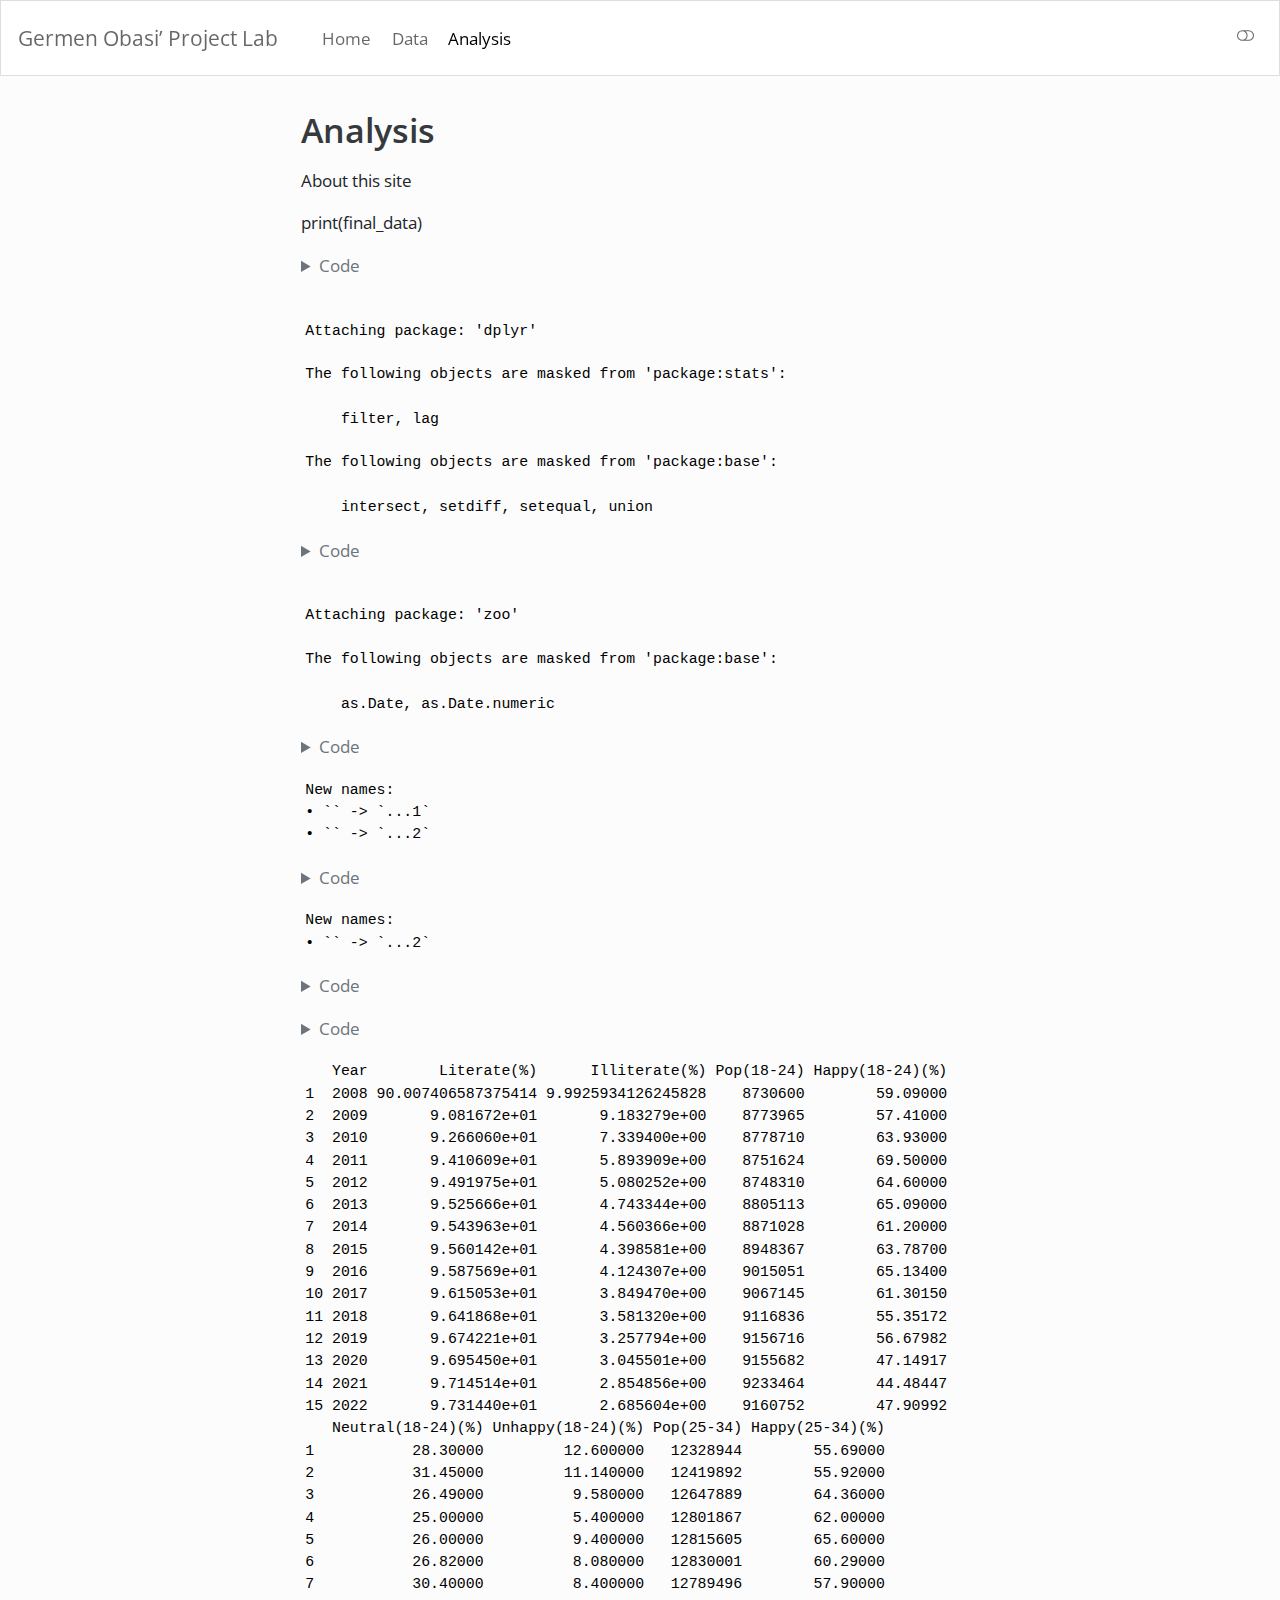
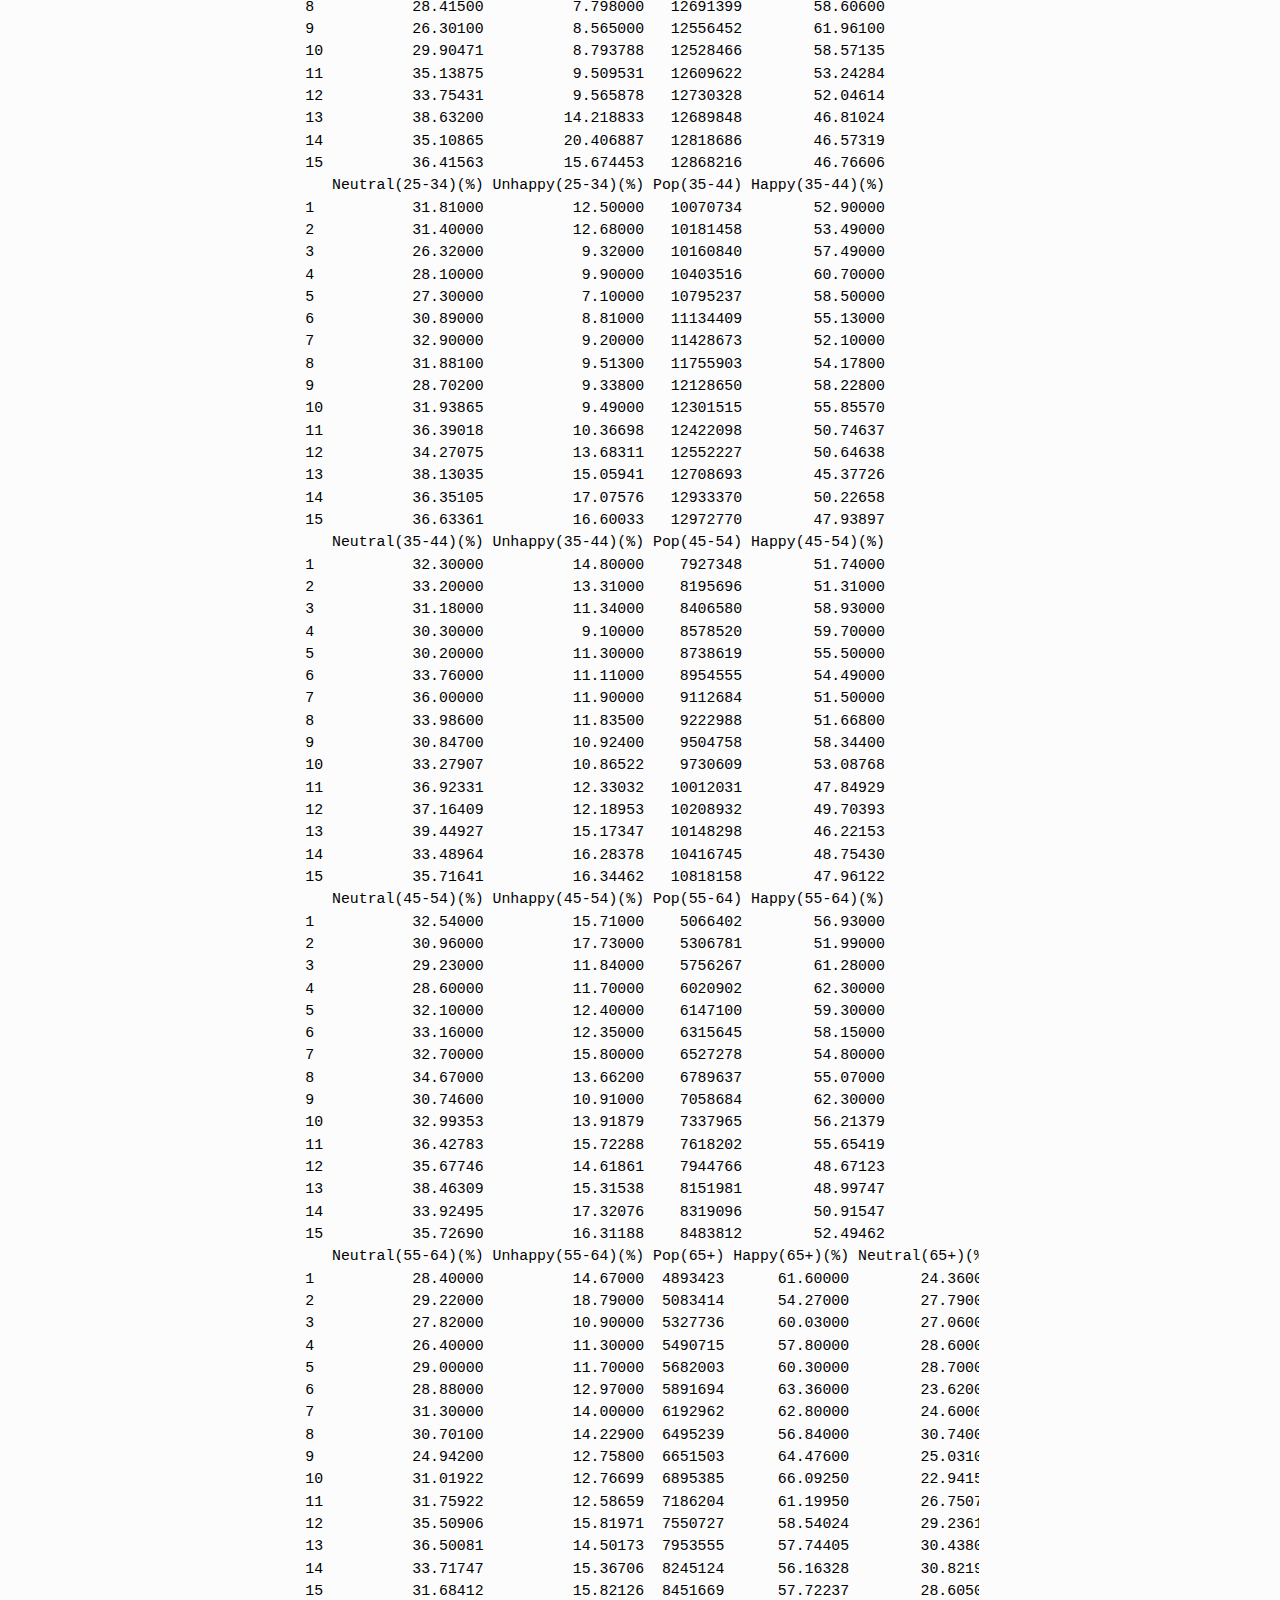
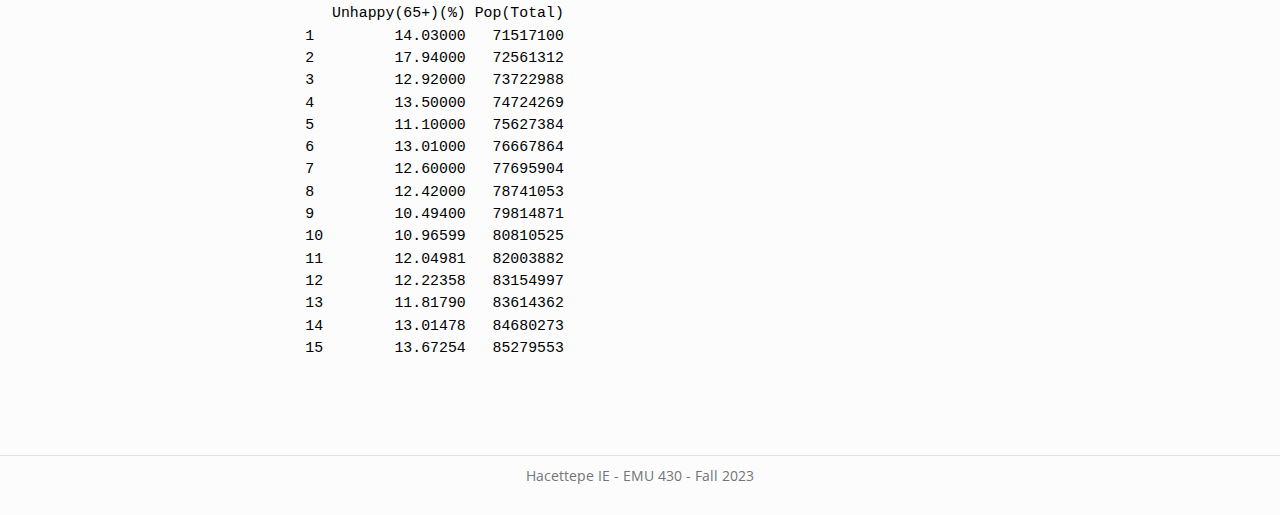
==== docs/analysis.html @ 5f7757fa "data" ====
<!DOCTYPE html>
<html xmlns="http://www.w3.org/1999/xhtml" lang="en" xml:lang="en"><head>

<meta charset="utf-8">
<meta name="generator" content="quarto-1.3.433">

<meta name="viewport" content="width=device-width, initial-scale=1.0, user-scalable=yes">


<title>Germen Obasi’ Project Lab - Analysis</title>
<style>
code{white-space: pre-wrap;}
span.smallcaps{font-variant: small-caps;}
div.columns{display: flex; gap: min(4vw, 1.5em);}
div.column{flex: auto; overflow-x: auto;}
div.hanging-indent{margin-left: 1.5em; text-indent: -1.5em;}
ul.task-list{list-style: none;}
ul.task-list li input[type="checkbox"] {
  width: 0.8em;
  margin: 0 0.8em 0.2em -1em; /* quarto-specific, see https://github.com/quarto-dev/quarto-cli/issues/4556 */ 
  vertical-align: middle;
}
/* CSS for syntax highlighting */
pre > code.sourceCode { white-space: pre; position: relative; }
pre > code.sourceCode > span { display: inline-block; line-height: 1.25; }
pre > code.sourceCode > span:empty { height: 1.2em; }
.sourceCode { overflow: visible; }
code.sourceCode > span { color: inherit; text-decoration: inherit; }
div.sourceCode { margin: 1em 0; }
pre.sourceCode { margin: 0; }
@media screen {
div.sourceCode { overflow: auto; }
}
@media print {
pre > code.sourceCode { white-space: pre-wrap; }
pre > code.sourceCode > span { text-indent: -5em; padding-left: 5em; }
}
pre.numberSource code
  { counter-reset: source-line 0; }
pre.numberSource code > span
  { position: relative; left: -4em; counter-increment: source-line; }
pre.numberSource code > span > a:first-child::before
  { content: counter(source-line);
    position: relative; left: -1em; text-align: right; vertical-align: baseline;
    border: none; display: inline-block;
    -webkit-touch-callout: none; -webkit-user-select: none;
    -khtml-user-select: none; -moz-user-select: none;
    -ms-user-select: none; user-select: none;
    padding: 0 4px; width: 4em;
  }
pre.numberSource { margin-left: 3em;  padding-left: 4px; }
div.sourceCode
  {   }
@media screen {
pre > code.sourceCode > span > a:first-child::before { text-decoration: underline; }
}
</style>


<script src="site_libs/quarto-nav/quarto-nav.js"></script>
<script src="site_libs/quarto-nav/headroom.min.js"></script>
<script src="site_libs/clipboard/clipboard.min.js"></script>
<script src="site_libs/quarto-search/autocomplete.umd.js"></script>
<script src="site_libs/quarto-search/fuse.min.js"></script>
<script src="site_libs/quarto-search/quarto-search.js"></script>
<meta name="quarto:offset" content="./">
<script src="site_libs/quarto-html/quarto.js"></script>
<script src="site_libs/quarto-html/popper.min.js"></script>
<script src="site_libs/quarto-html/tippy.umd.min.js"></script>
<script src="site_libs/quarto-html/anchor.min.js"></script>
<link href="site_libs/quarto-html/tippy.css" rel="stylesheet">
<link href="site_libs/quarto-html/quarto-syntax-highlighting.css" rel="stylesheet" class="quarto-color-scheme" id="quarto-text-highlighting-styles">
<link href="site_libs/quarto-html/quarto-syntax-highlighting-dark.css" rel="prefetch" class="quarto-color-scheme quarto-color-alternate" id="quarto-text-highlighting-styles">
<script src="site_libs/bootstrap/bootstrap.min.js"></script>
<link href="site_libs/bootstrap/bootstrap-icons.css" rel="stylesheet">
<link href="site_libs/bootstrap/bootstrap.min.css" rel="stylesheet" class="quarto-color-scheme" id="quarto-bootstrap" data-mode="light">
<link href="site_libs/bootstrap/bootstrap-dark.min.css" rel="prefetch" class="quarto-color-scheme quarto-color-alternate" id="quarto-bootstrap" data-mode="dark">
<script id="quarto-search-options" type="application/json">{
  "location": "navbar",
  "copy-button": false,
  "collapse-after": 3,
  "panel-placement": "end",
  "type": "overlay",
  "limit": 20,
  "language": {
    "search-no-results-text": "No results",
    "search-matching-documents-text": "matching documents",
    "search-copy-link-title": "Copy link to search",
    "search-hide-matches-text": "Hide additional matches",
    "search-more-match-text": "more match in this document",
    "search-more-matches-text": "more matches in this document",
    "search-clear-button-title": "Clear",
    "search-detached-cancel-button-title": "Cancel",
    "search-submit-button-title": "Submit",
    "search-label": "Search"
  }
}</script>


<link rel="stylesheet" href="styles.css">
</head>

<body class="floating nav-fixed">

<div id="quarto-search-results"></div>
  <header id="quarto-header" class="headroom fixed-top">
    <nav class="navbar navbar-expand-lg navbar-dark ">
      <div class="navbar-container container-fluid">
      <div class="navbar-brand-container">
    <a class="navbar-brand" href="./index.html">
    <span class="navbar-title">Germen Obasi’ Project Lab</span>
    </a>
  </div>
            <div id="quarto-search" class="" title="Search"></div>
          <button class="navbar-toggler" type="button" data-bs-toggle="collapse" data-bs-target="#navbarCollapse" aria-controls="navbarCollapse" aria-expanded="false" aria-label="Toggle navigation" onclick="if (window.quartoToggleHeadroom) { window.quartoToggleHeadroom(); }">
  <span class="navbar-toggler-icon"></span>
</button>
          <div class="collapse navbar-collapse" id="navbarCollapse">
            <ul class="navbar-nav navbar-nav-scroll me-auto">
  <li class="nav-item">
    <a class="nav-link" href="./index.html" rel="" target="">
 <span class="menu-text">Home</span></a>
  </li>  
  <li class="nav-item">
    <a class="nav-link" href="./data.html" rel="" target="">
 <span class="menu-text">Data</span></a>
  </li>  
  <li class="nav-item">
    <a class="nav-link active" href="./analysis.html" rel="" target="" aria-current="page">
 <span class="menu-text">Analysis</span></a>
  </li>  
</ul>
            <div class="quarto-navbar-tools ms-auto">
    <a href="https://twitter.com" rel="" title="" class="quarto-navigation-tool px-1" aria-label=""><i class="bi bi-github"></i></a>
  <a href="" class="quarto-color-scheme-toggle quarto-navigation-tool  px-1" onclick="window.quartoToggleColorScheme(); return false;" title="Toggle dark mode"><i class="bi"></i></a>
</div>
          </div> <!-- /navcollapse -->
      </div> <!-- /container-fluid -->
    </nav>
</header>
<!-- content -->
<div id="quarto-content" class="quarto-container page-columns page-rows-contents page-layout-article page-navbar">
<!-- sidebar -->
  <nav id="quarto-sidebar" class="sidebar collapse collapse-horizontal sidebar-navigation floating overflow-auto">
    
</nav>
<div id="quarto-sidebar-glass" data-bs-toggle="collapse" data-bs-target="#quarto-sidebar,#quarto-sidebar-glass"></div>
<!-- margin-sidebar -->
    <div id="quarto-margin-sidebar" class="sidebar margin-sidebar">
    </div>
<!-- main -->
<main class="content" id="quarto-document-content">

<header id="title-block-header" class="quarto-title-block default">
<div class="quarto-title">
<h1 class="title">Analysis</h1>
</div>



<div class="quarto-title-meta">

    
  
    
  </div>
  

</header>

<p>About this site</p>
<p>print(final_data)</p>
<div class="cell">
<details>
<summary>Code</summary>
<div class="sourceCode cell-code" id="cb1"><pre class="sourceCode r code-with-copy"><code class="sourceCode r"><span id="cb1-1"><a href="#cb1-1" aria-hidden="true" tabindex="-1"></a><span class="fu">library</span>(readxl)</span>
<span id="cb1-2"><a href="#cb1-2" aria-hidden="true" tabindex="-1"></a><span class="fu">library</span>(dplyr)</span></code><button title="Copy to Clipboard" class="code-copy-button"><i class="bi"></i></button></pre></div>
</details>
<div class="cell-output cell-output-stderr">
<pre><code>
Attaching package: 'dplyr'</code></pre>
</div>
<div class="cell-output cell-output-stderr">
<pre><code>The following objects are masked from 'package:stats':

    filter, lag</code></pre>
</div>
<div class="cell-output cell-output-stderr">
<pre><code>The following objects are masked from 'package:base':

    intersect, setdiff, setequal, union</code></pre>
</div>
<details>
<summary>Code</summary>
<div class="sourceCode cell-code" id="cb5"><pre class="sourceCode r code-with-copy"><code class="sourceCode r"><span id="cb5-1"><a href="#cb5-1" aria-hidden="true" tabindex="-1"></a><span class="fu">library</span>(tidyr)</span>
<span id="cb5-2"><a href="#cb5-2" aria-hidden="true" tabindex="-1"></a><span class="fu">library</span>(zoo)</span></code><button title="Copy to Clipboard" class="code-copy-button"><i class="bi"></i></button></pre></div>
</details>
<div class="cell-output cell-output-stderr">
<pre><code>
Attaching package: 'zoo'</code></pre>
</div>
<div class="cell-output cell-output-stderr">
<pre><code>The following objects are masked from 'package:base':

    as.Date, as.Date.numeric</code></pre>
</div>
<details>
<summary>Code</summary>
<div class="sourceCode cell-code" id="cb8"><pre class="sourceCode r code-with-copy"><code class="sourceCode r"><span id="cb8-1"><a href="#cb8-1" aria-hidden="true" tabindex="-1"></a><span class="co">#1st DATASET</span></span>
<span id="cb8-2"><a href="#cb8-2" aria-hidden="true" tabindex="-1"></a>data_literate <span class="ot">&lt;-</span> <span class="fu">read_xls</span>(<span class="st">"Population_by_literacy_and_gender.xls"</span>, <span class="at">col_names =</span> <span class="cn">TRUE</span>, <span class="at">range =</span> <span class="st">"A4:Q27"</span>)</span></code><button title="Copy to Clipboard" class="code-copy-button"><i class="bi"></i></button></pre></div>
</details>
<div class="cell-output cell-output-stderr">
<pre><code>New names:
• `` -&gt; `...1`
• `` -&gt; `...2`</code></pre>
</div>
<details>
<summary>Code</summary>
<div class="sourceCode cell-code" id="cb10"><pre class="sourceCode r code-with-copy"><code class="sourceCode r"><span id="cb10-1"><a href="#cb10-1" aria-hidden="true" tabindex="-1"></a>data_literate_t <span class="ot">&lt;-</span> <span class="fu">t</span>(data_literate)</span>
<span id="cb10-2"><a href="#cb10-2" aria-hidden="true" tabindex="-1"></a>data_literate_percentage <span class="ot">&lt;-</span> <span class="fu">data.frame</span>(data_literate_t[<span class="sc">-</span><span class="fu">c</span>(<span class="dv">1</span>,<span class="dv">2</span>), <span class="fu">c</span>(<span class="dv">16</span>,<span class="dv">17</span>)])</span>
<span id="cb10-3"><a href="#cb10-3" aria-hidden="true" tabindex="-1"></a>data_literate_end <span class="ot">&lt;-</span> tibble<span class="sc">::</span><span class="fu">rownames_to_column</span>(data_literate_percentage, <span class="st">"Year"</span>)</span>
<span id="cb10-4"><a href="#cb10-4" aria-hidden="true" tabindex="-1"></a><span class="fu">colnames</span>(data_literate_end)[<span class="dv">2</span><span class="sc">:</span><span class="dv">3</span>] <span class="ot">&lt;-</span> <span class="fu">c</span>(<span class="st">"Literate(%)"</span>, <span class="st">"Illiterate(%)"</span>)</span>
<span id="cb10-5"><a href="#cb10-5" aria-hidden="true" tabindex="-1"></a></span>
<span id="cb10-6"><a href="#cb10-6" aria-hidden="true" tabindex="-1"></a><span class="co">#2nd DATASET</span></span>
<span id="cb10-7"><a href="#cb10-7" aria-hidden="true" tabindex="-1"></a>data_population <span class="ot">&lt;-</span> <span class="fu">read_xls</span>(<span class="st">"Population.xls"</span>, <span class="at">col_names =</span> <span class="cn">TRUE</span>, <span class="at">range =</span> <span class="st">"A4:AA45"</span>)</span>
<span id="cb10-8"><a href="#cb10-8" aria-hidden="true" tabindex="-1"></a>data_population_clean <span class="ot">&lt;-</span> data_population[<span class="sc">-</span><span class="fu">c</span>(<span class="dv">1</span>,<span class="dv">3</span>,<span class="dv">4</span>,<span class="dv">5</span>,<span class="dv">21</span>,<span class="dv">22</span>,<span class="dv">24</span>,<span class="dv">25</span>,<span class="dv">26</span>), <span class="sc">-</span><span class="fu">c</span>(<span class="dv">2</span><span class="sc">:</span><span class="dv">12</span>)]</span>
<span id="cb10-9"><a href="#cb10-9" aria-hidden="true" tabindex="-1"></a>data_population_clean_t <span class="ot">&lt;-</span> <span class="fu">t</span>(data_population_clean)</span>
<span id="cb10-10"><a href="#cb10-10" aria-hidden="true" tabindex="-1"></a><span class="fu">colnames</span>(data_population_clean_t) <span class="ot">&lt;-</span> data_population_clean_t[<span class="dv">1</span>,<span class="dv">1</span><span class="sc">:</span><span class="dv">32</span>]</span>
<span id="cb10-11"><a href="#cb10-11" aria-hidden="true" tabindex="-1"></a>data_population_clean_t <span class="ot">&lt;-</span> data_population_clean_t[<span class="sc">-</span><span class="dv">1</span>,]</span>
<span id="cb10-12"><a href="#cb10-12" aria-hidden="true" tabindex="-1"></a>data_population_clean_t_sum <span class="ot">&lt;-</span> data_population_clean_t</span>
<span id="cb10-13"><a href="#cb10-13" aria-hidden="true" tabindex="-1"></a></span>
<span id="cb10-14"><a href="#cb10-14" aria-hidden="true" tabindex="-1"></a><span class="cf">for</span> (i <span class="cf">in</span> <span class="dv">1</span><span class="sc">:</span><span class="dv">16</span>){</span>
<span id="cb10-15"><a href="#cb10-15" aria-hidden="true" tabindex="-1"></a>  data_population_clean_t_sum[,i] <span class="ot">&lt;-</span> <span class="fu">as.numeric</span>(data_population_clean_t[,i]) <span class="sc">+</span> <span class="fu">as.numeric</span>(data_population_clean_t[,(i<span class="sc">+</span><span class="dv">16</span>)])</span>
<span id="cb10-16"><a href="#cb10-16" aria-hidden="true" tabindex="-1"></a>}</span>
<span id="cb10-17"><a href="#cb10-17" aria-hidden="true" tabindex="-1"></a></span>
<span id="cb10-18"><a href="#cb10-18" aria-hidden="true" tabindex="-1"></a>data_population_clean_t_sum <span class="ot">&lt;-</span> data_population_clean_t_sum[,<span class="sc">-</span><span class="fu">c</span>(<span class="dv">17</span><span class="sc">:</span><span class="dv">32</span>)]</span>
<span id="cb10-19"><a href="#cb10-19" aria-hidden="true" tabindex="-1"></a>data_population_clean_t_sum[,<span class="st">"15-19"</span>] <span class="ot">&lt;-</span> <span class="fu">round</span>(<span class="fu">as.numeric</span>(data_population_clean_t_sum[,<span class="st">"15-19"</span>]) <span class="sc">*</span> <span class="dv">2</span> <span class="sc">/</span> <span class="dv">5</span>)</span>
<span id="cb10-20"><a href="#cb10-20" aria-hidden="true" tabindex="-1"></a><span class="fu">colnames</span>(data_population_clean_t_sum)[<span class="fu">colnames</span>(data_population_clean_t_sum) <span class="sc">==</span> <span class="st">"15-19"</span>] <span class="ot">&lt;-</span> <span class="st">"18-19"</span></span>
<span id="cb10-21"><a href="#cb10-21" aria-hidden="true" tabindex="-1"></a></span>
<span id="cb10-22"><a href="#cb10-22" aria-hidden="true" tabindex="-1"></a>data_population_by_age <span class="ot">&lt;-</span> <span class="fu">data.frame</span>(data_population_clean_t_sum)</span>
<span id="cb10-23"><a href="#cb10-23" aria-hidden="true" tabindex="-1"></a>data_population_by_age <span class="ot">&lt;-</span> data_population_by_age <span class="sc">|&gt;</span> <span class="fu">mutate</span>(<span class="st">"18-24"</span> <span class="ot">=</span> <span class="fu">as.numeric</span>(data_population_by_age[,<span class="dv">2</span>]) <span class="sc">+</span> <span class="fu">as.numeric</span>(data_population_by_age[,<span class="dv">3</span>])) <span class="sc">|&gt;</span> </span>
<span id="cb10-24"><a href="#cb10-24" aria-hidden="true" tabindex="-1"></a>  <span class="fu">mutate</span>(<span class="st">"25-34"</span> <span class="ot">=</span> <span class="fu">as.numeric</span>(data_population_by_age[,<span class="dv">4</span>]) <span class="sc">+</span> <span class="fu">as.numeric</span>(data_population_by_age[,<span class="dv">5</span>])) <span class="sc">|&gt;</span></span>
<span id="cb10-25"><a href="#cb10-25" aria-hidden="true" tabindex="-1"></a>  <span class="fu">mutate</span>(<span class="st">"35-44"</span> <span class="ot">=</span> <span class="fu">as.numeric</span>(data_population_by_age[,<span class="dv">6</span>]) <span class="sc">+</span> <span class="fu">as.numeric</span>(data_population_by_age[,<span class="dv">7</span>])) <span class="sc">|&gt;</span></span>
<span id="cb10-26"><a href="#cb10-26" aria-hidden="true" tabindex="-1"></a>  <span class="fu">mutate</span>(<span class="st">"45-54"</span> <span class="ot">=</span> <span class="fu">as.numeric</span>(data_population_by_age[,<span class="dv">8</span>]) <span class="sc">+</span> <span class="fu">as.numeric</span>(data_population_by_age[,<span class="dv">9</span>])) <span class="sc">|&gt;</span></span>
<span id="cb10-27"><a href="#cb10-27" aria-hidden="true" tabindex="-1"></a>  <span class="fu">mutate</span>(<span class="st">"55-64"</span> <span class="ot">=</span> <span class="fu">as.numeric</span>(data_population_by_age[,<span class="dv">10</span>]) <span class="sc">+</span> <span class="fu">as.numeric</span>(data_population_by_age[,<span class="dv">11</span>])) <span class="sc">|&gt;</span></span>
<span id="cb10-28"><a href="#cb10-28" aria-hidden="true" tabindex="-1"></a>  <span class="fu">mutate</span>(<span class="st">"65+"</span> <span class="ot">=</span> <span class="fu">as.numeric</span>(data_population_by_age[,<span class="dv">12</span>]) <span class="sc">+</span> <span class="fu">as.numeric</span>(data_population_by_age[,<span class="dv">13</span>]) <span class="sc">+</span> <span class="fu">as.numeric</span>(data_population_by_age[,<span class="dv">14</span>]) <span class="sc">+</span> <span class="fu">as.numeric</span>(data_population_by_age[,<span class="dv">15</span>]) <span class="sc">+</span> <span class="fu">as.numeric</span>(data_population_by_age[,<span class="dv">16</span>]))</span>
<span id="cb10-29"><a href="#cb10-29" aria-hidden="true" tabindex="-1"></a></span>
<span id="cb10-30"><a href="#cb10-30" aria-hidden="true" tabindex="-1"></a>data_population_by_age <span class="ot">&lt;-</span> data_population_by_age[,<span class="sc">-</span><span class="fu">c</span>(<span class="dv">2</span><span class="sc">:</span><span class="dv">16</span>)]</span>
<span id="cb10-31"><a href="#cb10-31" aria-hidden="true" tabindex="-1"></a>column_names <span class="ot">&lt;-</span> <span class="fu">c</span>(<span class="st">"Pop(Total)"</span>, <span class="st">"Pop(18-24)"</span>, <span class="st">"Pop(25-34)"</span>, <span class="st">"Pop(35-44)"</span>, <span class="st">"Pop(45-54)"</span>, <span class="st">"Pop(55-64)"</span>, <span class="st">"Pop(65+)"</span>)</span>
<span id="cb10-32"><a href="#cb10-32" aria-hidden="true" tabindex="-1"></a><span class="fu">colnames</span>(data_population_by_age) <span class="ot">&lt;-</span> column_names</span>
<span id="cb10-33"><a href="#cb10-33" aria-hidden="true" tabindex="-1"></a>data_population_end <span class="ot">&lt;-</span> tibble<span class="sc">::</span><span class="fu">rownames_to_column</span>(data_population_by_age, <span class="st">"Year"</span>)</span>
<span id="cb10-34"><a href="#cb10-34" aria-hidden="true" tabindex="-1"></a></span>
<span id="cb10-35"><a href="#cb10-35" aria-hidden="true" tabindex="-1"></a><span class="co">#3rd DATASET</span></span>
<span id="cb10-36"><a href="#cb10-36" aria-hidden="true" tabindex="-1"></a>data_happiness <span class="ot">&lt;-</span> <span class="fu">read_xls</span>(<span class="st">"Happiness-Age.xls"</span>, <span class="at">col_names =</span> <span class="cn">TRUE</span>, <span class="at">range =</span> <span class="st">"A5:H85"</span>)</span></code><button title="Copy to Clipboard" class="code-copy-button"><i class="bi"></i></button></pre></div>
</details>
<div class="cell-output cell-output-stderr">
<pre><code>New names:
• `` -&gt; `...2`</code></pre>
</div>
<details>
<summary>Code</summary>
<div class="sourceCode cell-code" id="cb12"><pre class="sourceCode r code-with-copy"><code class="sourceCode r"><span id="cb12-1"><a href="#cb12-1" aria-hidden="true" tabindex="-1"></a>data_happiness_no_Na <span class="ot">&lt;-</span> data_happiness[<span class="sc">-</span><span class="fu">c</span>(<span class="dv">1</span><span class="sc">:</span><span class="dv">21</span>, <span class="dv">25</span>, <span class="dv">29</span>, <span class="dv">33</span>, <span class="dv">37</span>, <span class="dv">41</span>, <span class="dv">45</span>, <span class="dv">49</span>, <span class="dv">53</span>, <span class="dv">57</span>, <span class="dv">61</span>, <span class="dv">65</span>, <span class="dv">69</span>, <span class="dv">73</span>, <span class="dv">77</span>),]</span>
<span id="cb12-2"><a href="#cb12-2" aria-hidden="true" tabindex="-1"></a>data_happiness_no_Na <span class="ot">&lt;-</span> <span class="fu">na.locf</span>(data_happiness_no_Na, <span class="at">fromLast =</span> <span class="cn">FALSE</span>)</span>
<span id="cb12-3"><a href="#cb12-3" aria-hidden="true" tabindex="-1"></a>data_happiness_no_Na_wider <span class="ot">&lt;-</span> data_happiness_no_Na <span class="sc">|&gt;</span> <span class="fu">gather</span>(<span class="at">key =</span> <span class="st">"Age"</span>, <span class="at">value =</span> <span class="st">"Percentage"</span>, <span class="dv">3</span>,<span class="dv">4</span>,<span class="dv">5</span>,<span class="dv">6</span>,<span class="dv">7</span>,<span class="dv">8</span>) <span class="sc">|&gt;</span> <span class="fu">pivot_wider</span>(<span class="at">names_from =</span> <span class="fu">c</span>(<span class="dv">2</span>, <span class="st">"Age"</span>), <span class="at">values_from =</span> <span class="st">"Percentage"</span>)</span>
<span id="cb12-4"><a href="#cb12-4" aria-hidden="true" tabindex="-1"></a></span>
<span id="cb12-5"><a href="#cb12-5" aria-hidden="true" tabindex="-1"></a>column_names_happiness <span class="ot">&lt;-</span> <span class="fu">as.character</span>(<span class="fu">c</span>(<span class="st">"Year"</span>, <span class="st">"Happy(18-24)(%)"</span>, <span class="st">"Neutral(18-24)(%)"</span>, <span class="st">"Unhappy(18-24)(%)"</span>, <span class="st">"Happy(25-34)(%)"</span>, <span class="st">"Neutral(25-34)(%)"</span>, <span class="st">"Unhappy(25-34)(%)"</span>, <span class="st">"Happy(35-44)(%)"</span>, <span class="st">"Neutral(35-44)(%)"</span>, <span class="st">"Unhappy(35-44)(%)"</span>, <span class="st">"Happy(45-54)(%)"</span>, <span class="st">"Neutral(45-54)(%)"</span>, <span class="st">"Unhappy(45-54)(%)"</span>, <span class="st">"Happy(55-64)(%)"</span>, <span class="st">"Neutral(55-64)(%)"</span>, <span class="st">"Unhappy(55-64)(%)"</span>, <span class="st">"Happy(65+)(%)"</span>, <span class="st">"Neutral(65+)(%)"</span>, <span class="st">"Unhappy(65+)(%)"</span>))</span>
<span id="cb12-6"><a href="#cb12-6" aria-hidden="true" tabindex="-1"></a><span class="fu">colnames</span>(data_happiness_no_Na_wider) <span class="ot">&lt;-</span> column_names_happiness</span>
<span id="cb12-7"><a href="#cb12-7" aria-hidden="true" tabindex="-1"></a>data_happiness_end <span class="ot">&lt;-</span> data_happiness_no_Na_wider</span>
<span id="cb12-8"><a href="#cb12-8" aria-hidden="true" tabindex="-1"></a>data_happiness_end<span class="sc">$</span>Year <span class="ot">&lt;-</span> <span class="fu">as.character</span>(data_happiness_end<span class="sc">$</span>Year)</span>
<span id="cb12-9"><a href="#cb12-9" aria-hidden="true" tabindex="-1"></a></span>
<span id="cb12-10"><a href="#cb12-10" aria-hidden="true" tabindex="-1"></a><span class="co">#Final DATASET</span></span>
<span id="cb12-11"><a href="#cb12-11" aria-hidden="true" tabindex="-1"></a>literate_population <span class="ot">&lt;-</span> <span class="fu">left_join</span>(data_literate_end, data_population_end, <span class="at">by =</span> <span class="st">"Year"</span>)</span>
<span id="cb12-12"><a href="#cb12-12" aria-hidden="true" tabindex="-1"></a>literate_population_happiness <span class="ot">&lt;-</span> <span class="fu">left_join</span>(literate_population, data_happiness_end, <span class="at">by =</span> <span class="st">"Year"</span>)</span>
<span id="cb12-13"><a href="#cb12-13" aria-hidden="true" tabindex="-1"></a></span>
<span id="cb12-14"><a href="#cb12-14" aria-hidden="true" tabindex="-1"></a>final_data <span class="ot">&lt;-</span> literate_population_happiness <span class="sc">|&gt;</span> <span class="fu">relocate</span>(<span class="st">"Pop(Total)"</span>, <span class="at">.after =</span> <span class="dv">28</span>)<span class="sc">|&gt;</span> </span>
<span id="cb12-15"><a href="#cb12-15" aria-hidden="true" tabindex="-1"></a>  <span class="fu">relocate</span>(<span class="st">"Pop(18-24)"</span>, <span class="at">.before =</span> <span class="st">"Happy(18-24)(%)"</span>) <span class="sc">|&gt;</span> </span>
<span id="cb12-16"><a href="#cb12-16" aria-hidden="true" tabindex="-1"></a>  <span class="fu">relocate</span>(<span class="st">"Pop(25-34)"</span>, <span class="at">.before =</span> <span class="st">"Happy(25-34)(%)"</span>) <span class="sc">|&gt;</span> </span>
<span id="cb12-17"><a href="#cb12-17" aria-hidden="true" tabindex="-1"></a>  <span class="fu">relocate</span>(<span class="st">"Pop(35-44)"</span>, <span class="at">.before =</span> <span class="st">"Happy(35-44)(%)"</span>) <span class="sc">|&gt;</span> </span>
<span id="cb12-18"><a href="#cb12-18" aria-hidden="true" tabindex="-1"></a>  <span class="fu">relocate</span>(<span class="st">"Pop(45-54)"</span>, <span class="at">.before =</span> <span class="st">"Happy(45-54)(%)"</span>) <span class="sc">|&gt;</span> </span>
<span id="cb12-19"><a href="#cb12-19" aria-hidden="true" tabindex="-1"></a>  <span class="fu">relocate</span>(<span class="st">"Pop(55-64)"</span>, <span class="at">.before =</span> <span class="st">"Happy(55-64)(%)"</span>) <span class="sc">|&gt;</span> </span>
<span id="cb12-20"><a href="#cb12-20" aria-hidden="true" tabindex="-1"></a>  <span class="fu">relocate</span>(<span class="st">"Pop(65+)"</span>, <span class="at">.before =</span> <span class="st">"Happy(65+)(%)"</span>)</span>
<span id="cb12-21"><a href="#cb12-21" aria-hidden="true" tabindex="-1"></a></span>
<span id="cb12-22"><a href="#cb12-22" aria-hidden="true" tabindex="-1"></a><span class="fu">save</span>(final_data, <span class="at">file =</span> <span class="st">"final_data.RData"</span>)</span></code><button title="Copy to Clipboard" class="code-copy-button"><i class="bi"></i></button></pre></div>
</details>
</div>
<div class="cell">
<details>
<summary>Code</summary>
<div class="sourceCode cell-code" id="cb13"><pre class="sourceCode r code-with-copy"><code class="sourceCode r"><span id="cb13-1"><a href="#cb13-1" aria-hidden="true" tabindex="-1"></a><span class="fu">print</span>(final_data)</span></code><button title="Copy to Clipboard" class="code-copy-button"><i class="bi"></i></button></pre></div>
</details>
<div class="cell-output cell-output-stdout">
<pre><code>   Year        Literate(%)      Illiterate(%) Pop(18-24) Happy(18-24)(%)
1  2008 90.007406587375414 9.9925934126245828    8730600        59.09000
2  2009       9.081672e+01       9.183279e+00    8773965        57.41000
3  2010       9.266060e+01       7.339400e+00    8778710        63.93000
4  2011       9.410609e+01       5.893909e+00    8751624        69.50000
5  2012       9.491975e+01       5.080252e+00    8748310        64.60000
6  2013       9.525666e+01       4.743344e+00    8805113        65.09000
7  2014       9.543963e+01       4.560366e+00    8871028        61.20000
8  2015       9.560142e+01       4.398581e+00    8948367        63.78700
9  2016       9.587569e+01       4.124307e+00    9015051        65.13400
10 2017       9.615053e+01       3.849470e+00    9067145        61.30150
11 2018       9.641868e+01       3.581320e+00    9116836        55.35172
12 2019       9.674221e+01       3.257794e+00    9156716        56.67982
13 2020       9.695450e+01       3.045501e+00    9155682        47.14917
14 2021       9.714514e+01       2.854856e+00    9233464        44.48447
15 2022       9.731440e+01       2.685604e+00    9160752        47.90992
   Neutral(18-24)(%) Unhappy(18-24)(%) Pop(25-34) Happy(25-34)(%)
1           28.30000         12.600000   12328944        55.69000
2           31.45000         11.140000   12419892        55.92000
3           26.49000          9.580000   12647889        64.36000
4           25.00000          5.400000   12801867        62.00000
5           26.00000          9.400000   12815605        65.60000
6           26.82000          8.080000   12830001        60.29000
7           30.40000          8.400000   12789496        57.90000
8           28.41500          7.798000   12691399        58.60600
9           26.30100          8.565000   12556452        61.96100
10          29.90471          8.793788   12528466        58.57135
11          35.13875          9.509531   12609622        53.24284
12          33.75431          9.565878   12730328        52.04614
13          38.63200         14.218833   12689848        46.81024
14          35.10865         20.406887   12818686        46.57319
15          36.41563         15.674453   12868216        46.76606
   Neutral(25-34)(%) Unhappy(25-34)(%) Pop(35-44) Happy(35-44)(%)
1           31.81000          12.50000   10070734        52.90000
2           31.40000          12.68000   10181458        53.49000
3           26.32000           9.32000   10160840        57.49000
4           28.10000           9.90000   10403516        60.70000
5           27.30000           7.10000   10795237        58.50000
6           30.89000           8.81000   11134409        55.13000
7           32.90000           9.20000   11428673        52.10000
8           31.88100           9.51300   11755903        54.17800
9           28.70200           9.33800   12128650        58.22800
10          31.93865           9.49000   12301515        55.85570
11          36.39018          10.36698   12422098        50.74637
12          34.27075          13.68311   12552227        50.64638
13          38.13035          15.05941   12708693        45.37726
14          36.35105          17.07576   12933370        50.22658
15          36.63361          16.60033   12972770        47.93897
   Neutral(35-44)(%) Unhappy(35-44)(%) Pop(45-54) Happy(45-54)(%)
1           32.30000          14.80000    7927348        51.74000
2           33.20000          13.31000    8195696        51.31000
3           31.18000          11.34000    8406580        58.93000
4           30.30000           9.10000    8578520        59.70000
5           30.20000          11.30000    8738619        55.50000
6           33.76000          11.11000    8954555        54.49000
7           36.00000          11.90000    9112684        51.50000
8           33.98600          11.83500    9222988        51.66800
9           30.84700          10.92400    9504758        58.34400
10          33.27907          10.86522    9730609        53.08768
11          36.92331          12.33032   10012031        47.84929
12          37.16409          12.18953   10208932        49.70393
13          39.44927          15.17347   10148298        46.22153
14          33.48964          16.28378   10416745        48.75430
15          35.71641          16.34462   10818158        47.96122
   Neutral(45-54)(%) Unhappy(45-54)(%) Pop(55-64) Happy(55-64)(%)
1           32.54000          15.71000    5066402        56.93000
2           30.96000          17.73000    5306781        51.99000
3           29.23000          11.84000    5756267        61.28000
4           28.60000          11.70000    6020902        62.30000
5           32.10000          12.40000    6147100        59.30000
6           33.16000          12.35000    6315645        58.15000
7           32.70000          15.80000    6527278        54.80000
8           34.67000          13.66200    6789637        55.07000
9           30.74600          10.91000    7058684        62.30000
10          32.99353          13.91879    7337965        56.21379
11          36.42783          15.72288    7618202        55.65419
12          35.67746          14.61861    7944766        48.67123
13          38.46309          15.31538    8151981        48.99747
14          33.92495          17.32076    8319096        50.91547
15          35.72690          16.31188    8483812        52.49462
   Neutral(55-64)(%) Unhappy(55-64)(%) Pop(65+) Happy(65+)(%) Neutral(65+)(%)
1           28.40000          14.67000  4893423      61.60000        24.36000
2           29.22000          18.79000  5083414      54.27000        27.79000
3           27.82000          10.90000  5327736      60.03000        27.06000
4           26.40000          11.30000  5490715      57.80000        28.60000
5           29.00000          11.70000  5682003      60.30000        28.70000
6           28.88000          12.97000  5891694      63.36000        23.62000
7           31.30000          14.00000  6192962      62.80000        24.60000
8           30.70100          14.22900  6495239      56.84000        30.74000
9           24.94200          12.75800  6651503      64.47600        25.03100
10          31.01922          12.76699  6895385      66.09250        22.94151
11          31.75922          12.58659  7186204      61.19950        26.75070
12          35.50906          15.81971  7550727      58.54024        29.23618
13          36.50081          14.50173  7953555      57.74405        30.43805
14          33.71747          15.36706  8245124      56.16328        30.82194
15          31.68412          15.82126  8451669      57.72237        28.60509
   Unhappy(65+)(%) Pop(Total)
1         14.03000   71517100
2         17.94000   72561312
3         12.92000   73722988
4         13.50000   74724269
5         11.10000   75627384
6         13.01000   76667864
7         12.60000   77695904
8         12.42000   78741053
9         10.49400   79814871
10        10.96599   80810525
11        12.04981   82003882
12        12.22358   83154997
13        11.81790   83614362
14        13.01478   84680273
15        13.67254   85279553</code></pre>
</div>
</div>



<a onclick="window.scrollTo(0, 0); return false;" role="button" id="quarto-back-to-top"><i class="bi bi-arrow-up"></i> Back to top</a></main> <!-- /main -->
<script id="quarto-html-after-body" type="application/javascript">
window.document.addEventListener("DOMContentLoaded", function (event) {
  const toggleBodyColorMode = (bsSheetEl) => {
    const mode = bsSheetEl.getAttribute("data-mode");
    const bodyEl = window.document.querySelector("body");
    if (mode === "dark") {
      bodyEl.classList.add("quarto-dark");
      bodyEl.classList.remove("quarto-light");
    } else {
      bodyEl.classList.add("quarto-light");
      bodyEl.classList.remove("quarto-dark");
    }
  }
  const toggleBodyColorPrimary = () => {
    const bsSheetEl = window.document.querySelector("link#quarto-bootstrap");
    if (bsSheetEl) {
      toggleBodyColorMode(bsSheetEl);
    }
  }
  toggleBodyColorPrimary();  
  const disableStylesheet = (stylesheets) => {
    for (let i=0; i < stylesheets.length; i++) {
      const stylesheet = stylesheets[i];
      stylesheet.rel = 'prefetch';
    }
  }
  const enableStylesheet = (stylesheets) => {
    for (let i=0; i < stylesheets.length; i++) {
      const stylesheet = stylesheets[i];
      stylesheet.rel = 'stylesheet';
    }
  }
  const manageTransitions = (selector, allowTransitions) => {
    const els = window.document.querySelectorAll(selector);
    for (let i=0; i < els.length; i++) {
      const el = els[i];
      if (allowTransitions) {
        el.classList.remove('notransition');
      } else {
        el.classList.add('notransition');
      }
    }
  }
  const toggleColorMode = (alternate) => {
    // Switch the stylesheets
    const alternateStylesheets = window.document.querySelectorAll('link.quarto-color-scheme.quarto-color-alternate');
    manageTransitions('#quarto-margin-sidebar .nav-link', false);
    if (alternate) {
      enableStylesheet(alternateStylesheets);
      for (const sheetNode of alternateStylesheets) {
        if (sheetNode.id === "quarto-bootstrap") {
          toggleBodyColorMode(sheetNode);
        }
      }
    } else {
      disableStylesheet(alternateStylesheets);
      toggleBodyColorPrimary();
    }
    manageTransitions('#quarto-margin-sidebar .nav-link', true);
    // Switch the toggles
    const toggles = window.document.querySelectorAll('.quarto-color-scheme-toggle');
    for (let i=0; i < toggles.length; i++) {
      const toggle = toggles[i];
      if (toggle) {
        if (alternate) {
          toggle.classList.add("alternate");     
        } else {
          toggle.classList.remove("alternate");
        }
      }
    }
    // Hack to workaround the fact that safari doesn't
    // properly recolor the scrollbar when toggling (#1455)
    if (navigator.userAgent.indexOf('Safari') > 0 && navigator.userAgent.indexOf('Chrome') == -1) {
      manageTransitions("body", false);
      window.scrollTo(0, 1);
      setTimeout(() => {
        window.scrollTo(0, 0);
        manageTransitions("body", true);
      }, 40);  
    }
  }
  const isFileUrl = () => { 
    return window.location.protocol === 'file:';
  }
  const hasAlternateSentinel = () => {  
    let styleSentinel = getColorSchemeSentinel();
    if (styleSentinel !== null) {
      return styleSentinel === "alternate";
    } else {
      return false;
    }
  }
  const setStyleSentinel = (alternate) => {
    const value = alternate ? "alternate" : "default";
    if (!isFileUrl()) {
      window.localStorage.setItem("quarto-color-scheme", value);
    } else {
      localAlternateSentinel = value;
    }
  }
  const getColorSchemeSentinel = () => {
    if (!isFileUrl()) {
      const storageValue = window.localStorage.getItem("quarto-color-scheme");
      return storageValue != null ? storageValue : localAlternateSentinel;
    } else {
      return localAlternateSentinel;
    }
  }
  let localAlternateSentinel = 'default';
  // Dark / light mode switch
  window.quartoToggleColorScheme = () => {
    // Read the current dark / light value 
    let toAlternate = !hasAlternateSentinel();
    toggleColorMode(toAlternate);
    setStyleSentinel(toAlternate);
  };
  // Ensure there is a toggle, if there isn't float one in the top right
  if (window.document.querySelector('.quarto-color-scheme-toggle') === null) {
    const a = window.document.createElement('a');
    a.classList.add('top-right');
    a.classList.add('quarto-color-scheme-toggle');
    a.href = "";
    a.onclick = function() { try { window.quartoToggleColorScheme(); } catch {} return false; };
    const i = window.document.createElement("i");
    i.classList.add('bi');
    a.appendChild(i);
    window.document.body.appendChild(a);
  }
  // Switch to dark mode if need be
  if (hasAlternateSentinel()) {
    toggleColorMode(true);
  } else {
    toggleColorMode(false);
  }
  const icon = "";
  const anchorJS = new window.AnchorJS();
  anchorJS.options = {
    placement: 'right',
    icon: icon
  };
  anchorJS.add('.anchored');
  const isCodeAnnotation = (el) => {
    for (const clz of el.classList) {
      if (clz.startsWith('code-annotation-')) {                     
        return true;
      }
    }
    return false;
  }
  const clipboard = new window.ClipboardJS('.code-copy-button', {
    text: function(trigger) {
      const codeEl = trigger.previousElementSibling.cloneNode(true);
      for (const childEl of codeEl.children) {
        if (isCodeAnnotation(childEl)) {
          childEl.remove();
        }
      }
      return codeEl.innerText;
    }
  });
  clipboard.on('success', function(e) {
    // button target
    const button = e.trigger;
    // don't keep focus
    button.blur();
    // flash "checked"
    button.classList.add('code-copy-button-checked');
    var currentTitle = button.getAttribute("title");
    button.setAttribute("title", "Copied!");
    let tooltip;
    if (window.bootstrap) {
      button.setAttribute("data-bs-toggle", "tooltip");
      button.setAttribute("data-bs-placement", "left");
      button.setAttribute("data-bs-title", "Copied!");
      tooltip = new bootstrap.Tooltip(button, 
        { trigger: "manual", 
          customClass: "code-copy-button-tooltip",
          offset: [0, -8]});
      tooltip.show();    
    }
    setTimeout(function() {
      if (tooltip) {
        tooltip.hide();
        button.removeAttribute("data-bs-title");
        button.removeAttribute("data-bs-toggle");
        button.removeAttribute("data-bs-placement");
      }
      button.setAttribute("title", currentTitle);
      button.classList.remove('code-copy-button-checked');
    }, 1000);
    // clear code selection
    e.clearSelection();
  });
  function tippyHover(el, contentFn) {
    const config = {
      allowHTML: true,
      content: contentFn,
      maxWidth: 500,
      delay: 100,
      arrow: false,
      appendTo: function(el) {
          return el.parentElement;
      },
      interactive: true,
      interactiveBorder: 10,
      theme: 'quarto',
      placement: 'bottom-start'
    };
    window.tippy(el, config); 
  }
  const noterefs = window.document.querySelectorAll('a[role="doc-noteref"]');
  for (var i=0; i<noterefs.length; i++) {
    const ref = noterefs[i];
    tippyHover(ref, function() {
      // use id or data attribute instead here
      let href = ref.getAttribute('data-footnote-href') || ref.getAttribute('href');
      try { href = new URL(href).hash; } catch {}
      const id = href.replace(/^#\/?/, "");
      const note = window.document.getElementById(id);
      return note.innerHTML;
    });
  }
      let selectedAnnoteEl;
      const selectorForAnnotation = ( cell, annotation) => {
        let cellAttr = 'data-code-cell="' + cell + '"';
        let lineAttr = 'data-code-annotation="' +  annotation + '"';
        const selector = 'span[' + cellAttr + '][' + lineAttr + ']';
        return selector;
      }
      const selectCodeLines = (annoteEl) => {
        const doc = window.document;
        const targetCell = annoteEl.getAttribute("data-target-cell");
        const targetAnnotation = annoteEl.getAttribute("data-target-annotation");
        const annoteSpan = window.document.querySelector(selectorForAnnotation(targetCell, targetAnnotation));
        const lines = annoteSpan.getAttribute("data-code-lines").split(",");
        const lineIds = lines.map((line) => {
          return targetCell + "-" + line;
        })
        let top = null;
        let height = null;
        let parent = null;
        if (lineIds.length > 0) {
            //compute the position of the single el (top and bottom and make a div)
            const el = window.document.getElementById(lineIds[0]);
            top = el.offsetTop;
            height = el.offsetHeight;
            parent = el.parentElement.parentElement;
          if (lineIds.length > 1) {
            const lastEl = window.document.getElementById(lineIds[lineIds.length - 1]);
            const bottom = lastEl.offsetTop + lastEl.offsetHeight;
            height = bottom - top;
          }
          if (top !== null && height !== null && parent !== null) {
            // cook up a div (if necessary) and position it 
            let div = window.document.getElementById("code-annotation-line-highlight");
            if (div === null) {
              div = window.document.createElement("div");
              div.setAttribute("id", "code-annotation-line-highlight");
              div.style.position = 'absolute';
              parent.appendChild(div);
            }
            div.style.top = top - 2 + "px";
            div.style.height = height + 4 + "px";
            let gutterDiv = window.document.getElementById("code-annotation-line-highlight-gutter");
            if (gutterDiv === null) {
              gutterDiv = window.document.createElement("div");
              gutterDiv.setAttribute("id", "code-annotation-line-highlight-gutter");
              gutterDiv.style.position = 'absolute';
              const codeCell = window.document.getElementById(targetCell);
              const gutter = codeCell.querySelector('.code-annotation-gutter');
              gutter.appendChild(gutterDiv);
            }
            gutterDiv.style.top = top - 2 + "px";
            gutterDiv.style.height = height + 4 + "px";
          }
          selectedAnnoteEl = annoteEl;
        }
      };
      const unselectCodeLines = () => {
        const elementsIds = ["code-annotation-line-highlight", "code-annotation-line-highlight-gutter"];
        elementsIds.forEach((elId) => {
          const div = window.document.getElementById(elId);
          if (div) {
            div.remove();
          }
        });
        selectedAnnoteEl = undefined;
      };
      // Attach click handler to the DT
      const annoteDls = window.document.querySelectorAll('dt[data-target-cell]');
      for (const annoteDlNode of annoteDls) {
        annoteDlNode.addEventListener('click', (event) => {
          const clickedEl = event.target;
          if (clickedEl !== selectedAnnoteEl) {
            unselectCodeLines();
            const activeEl = window.document.querySelector('dt[data-target-cell].code-annotation-active');
            if (activeEl) {
              activeEl.classList.remove('code-annotation-active');
            }
            selectCodeLines(clickedEl);
            clickedEl.classList.add('code-annotation-active');
          } else {
            // Unselect the line
            unselectCodeLines();
            clickedEl.classList.remove('code-annotation-active');
          }
        });
      }
  const findCites = (el) => {
    const parentEl = el.parentElement;
    if (parentEl) {
      const cites = parentEl.dataset.cites;
      if (cites) {
        return {
          el,
          cites: cites.split(' ')
        };
      } else {
        return findCites(el.parentElement)
      }
    } else {
      return undefined;
    }
  };
  var bibliorefs = window.document.querySelectorAll('a[role="doc-biblioref"]');
  for (var i=0; i<bibliorefs.length; i++) {
    const ref = bibliorefs[i];
    const citeInfo = findCites(ref);
    if (citeInfo) {
      tippyHover(citeInfo.el, function() {
        var popup = window.document.createElement('div');
        citeInfo.cites.forEach(function(cite) {
          var citeDiv = window.document.createElement('div');
          citeDiv.classList.add('hanging-indent');
          citeDiv.classList.add('csl-entry');
          var biblioDiv = window.document.getElementById('ref-' + cite);
          if (biblioDiv) {
            citeDiv.innerHTML = biblioDiv.innerHTML;
          }
          popup.appendChild(citeDiv);
        });
        return popup.innerHTML;
      });
    }
  }
});
</script>
</div> <!-- /content -->
<footer class="footer">
  <div class="nav-footer">
    <div class="nav-footer-left">
      &nbsp;
    </div>   
    <div class="nav-footer-center">Hacettepe IE - EMU 430 - Fall 2023</div>
    <div class="nav-footer-right">
      &nbsp;
    </div>
  </div>
</footer>



</body></html>
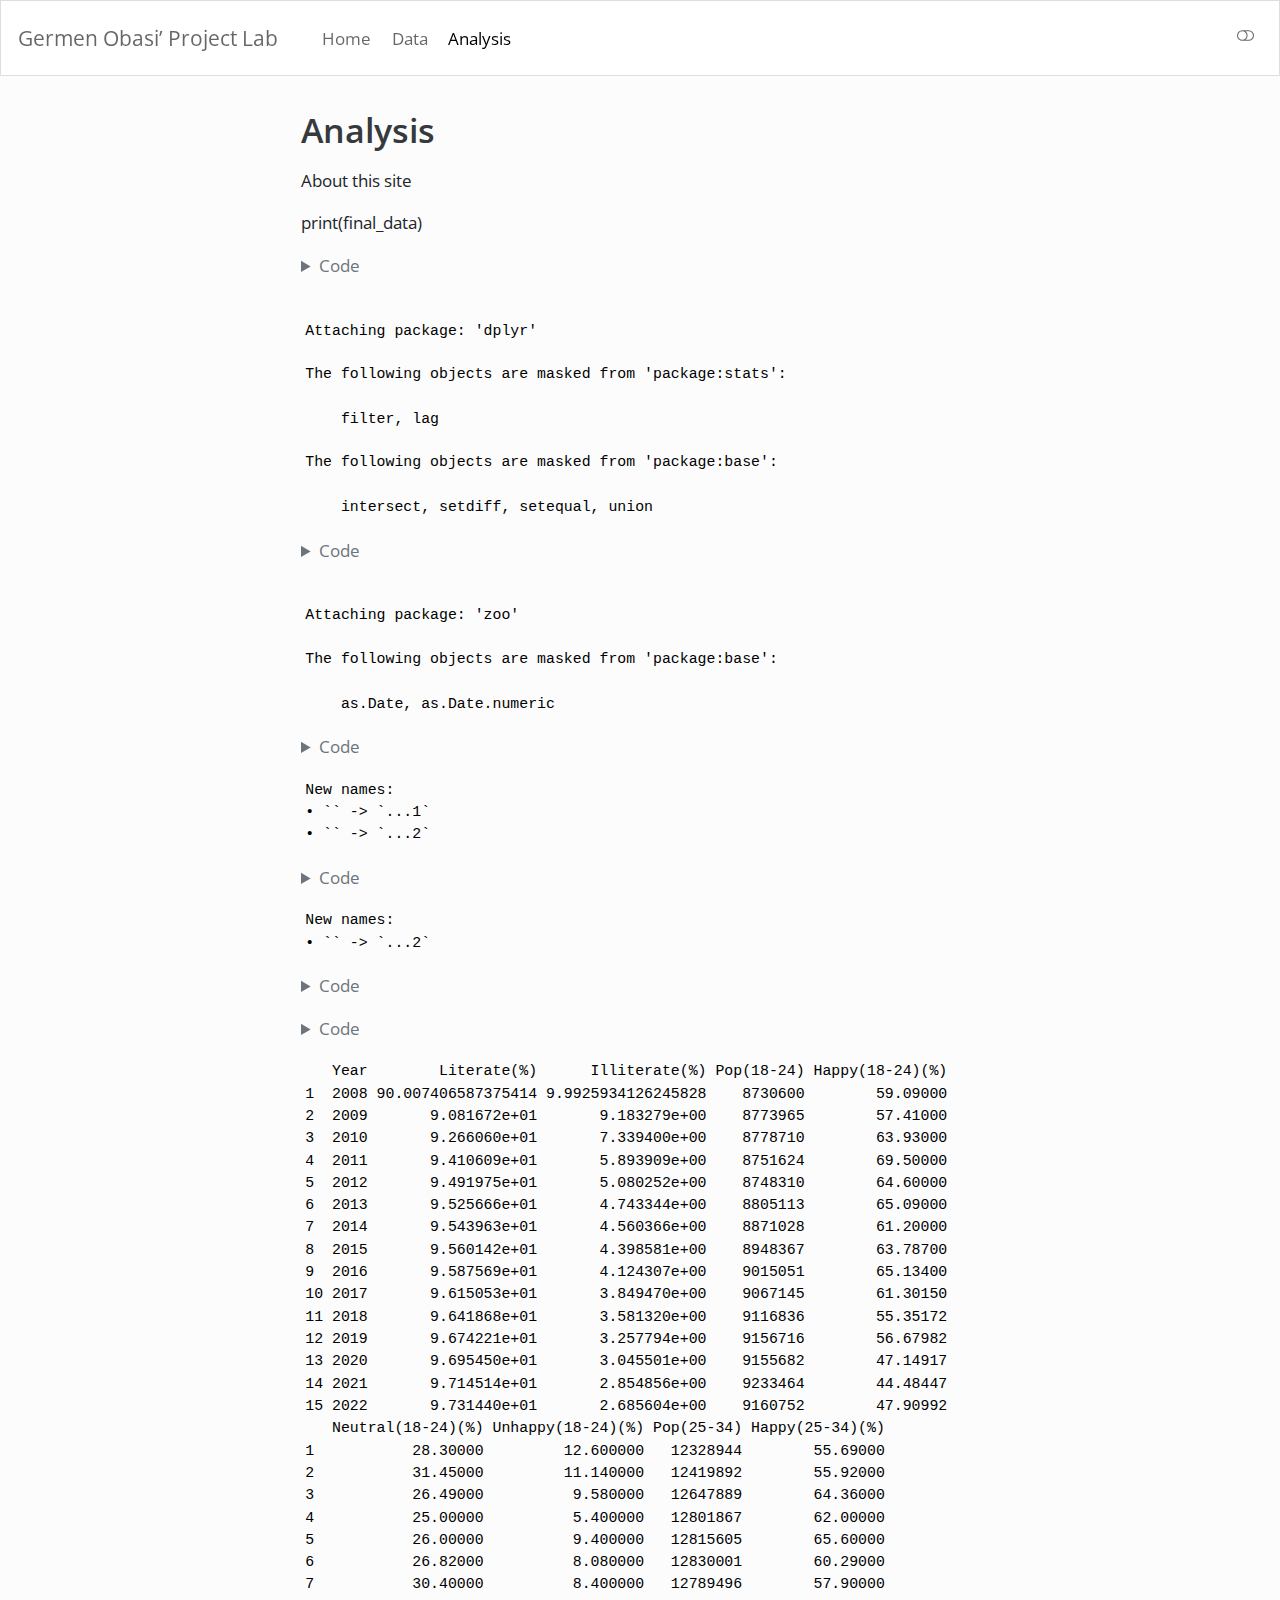
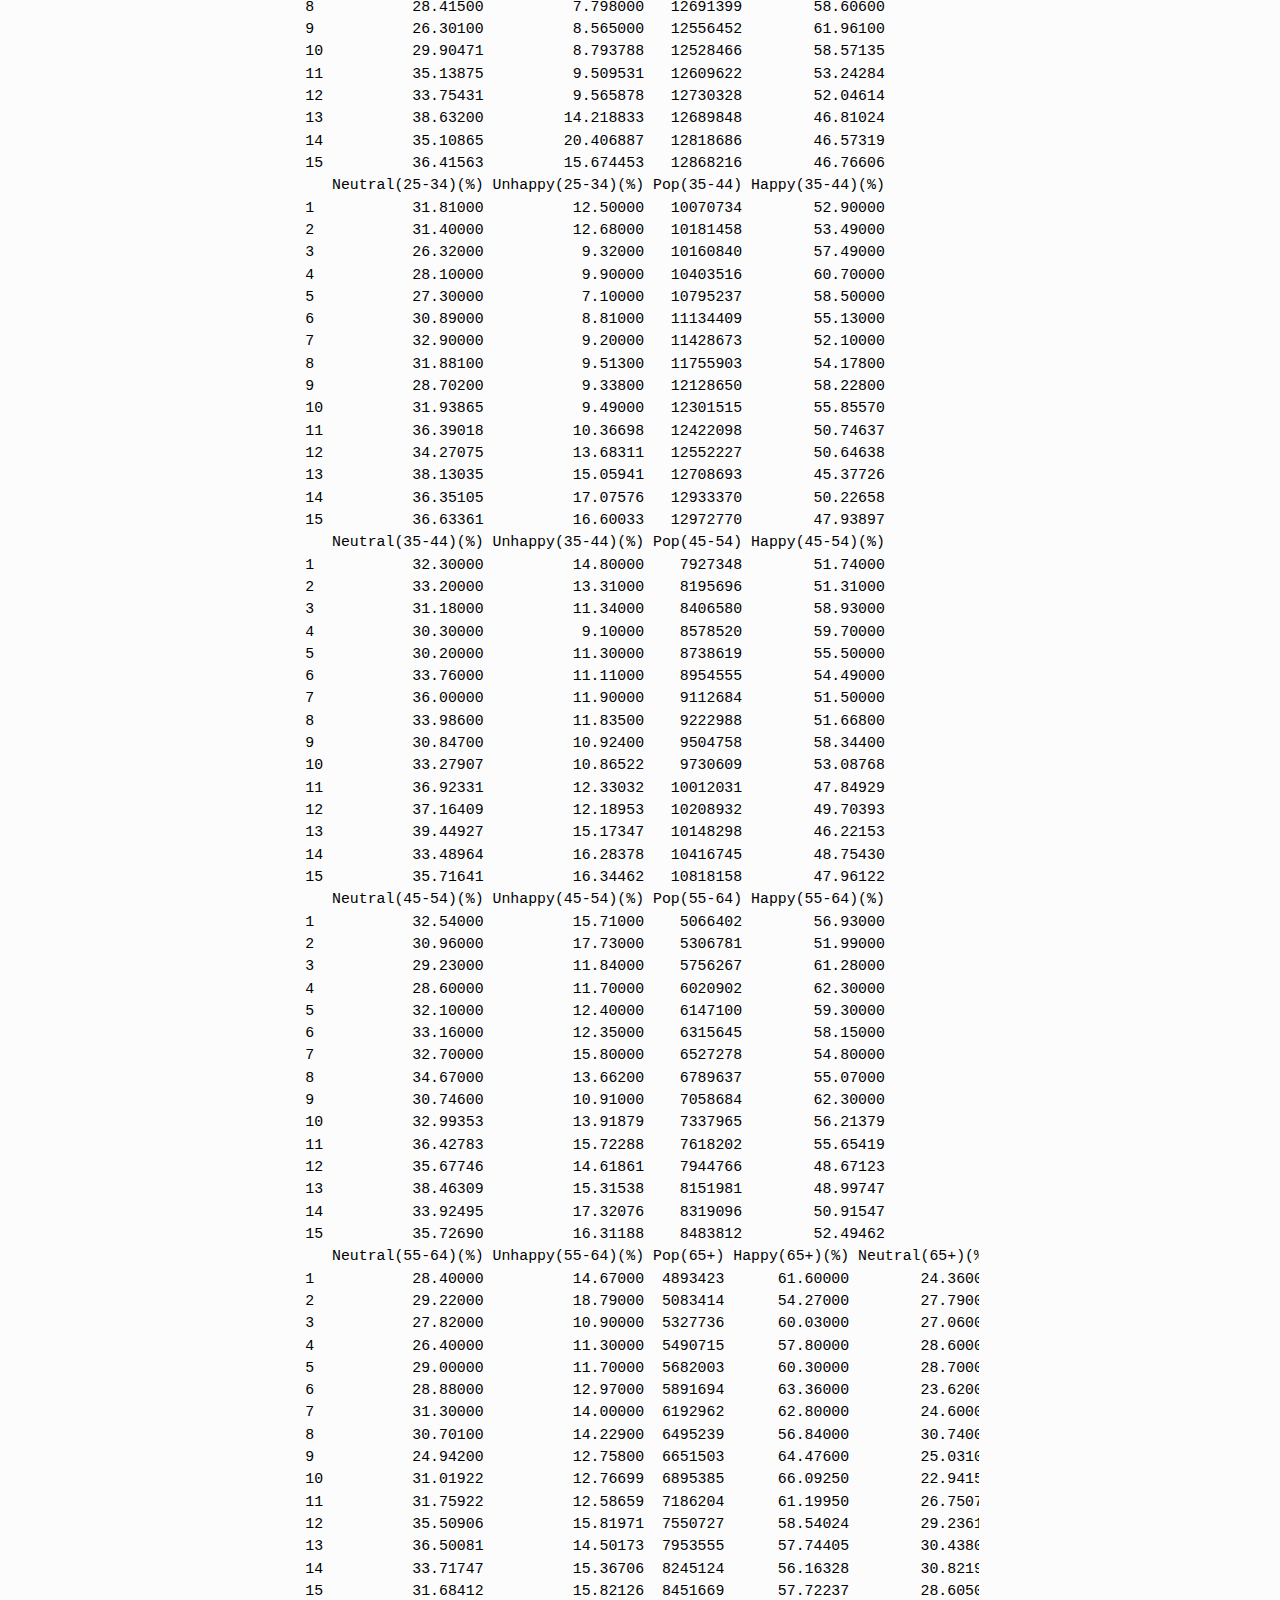
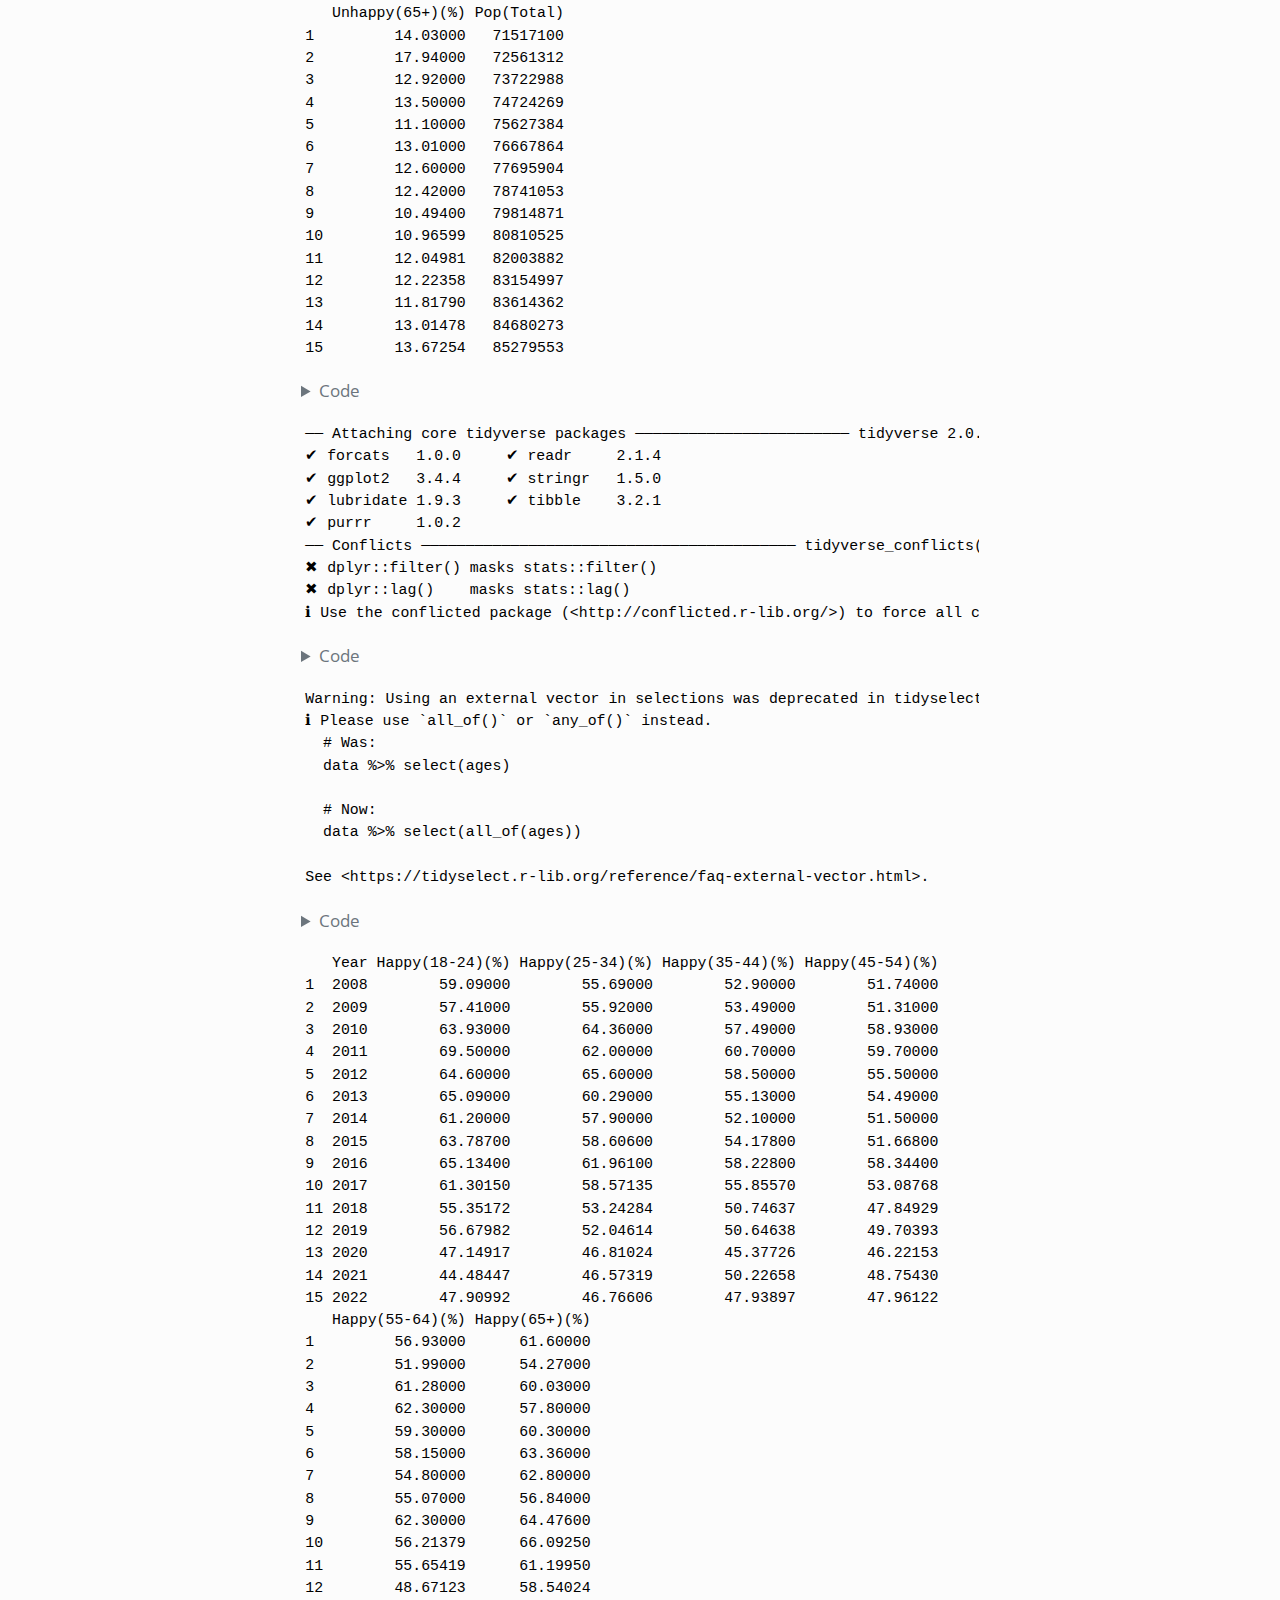
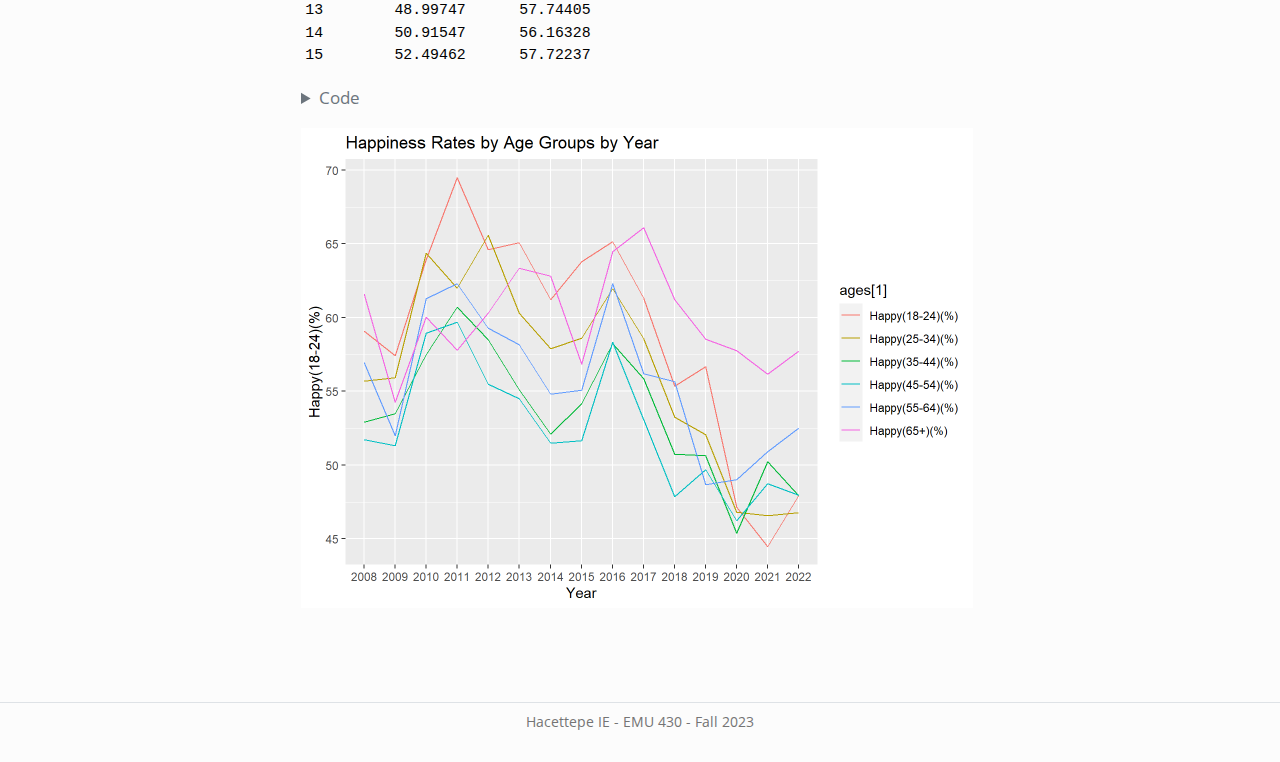
==== commit 4103f621: "update" ====
--- a/docs/analysis.html
+++ b/docs/analysis.html
@@ -403,6 +403,92 @@
 15        13.67254   85279553</code></pre>
 </div>
 </div>
+<div class="cell">
+<details>
+<summary>Code</summary>
+<div class="sourceCode cell-code" id="cb15"><pre class="sourceCode r code-with-copy"><code class="sourceCode r"><span id="cb15-1"><a href="#cb15-1" aria-hidden="true" tabindex="-1"></a><span class="fu">library</span>(tidyverse)</span></code><button title="Copy to Clipboard" class="code-copy-button"><i class="bi"></i></button></pre></div>
+</details>
+<div class="cell-output cell-output-stderr">
+<pre><code>── Attaching core tidyverse packages ──────────────────────── tidyverse 2.0.0 ──
+✔ forcats   1.0.0     ✔ readr     2.1.4
+✔ ggplot2   3.4.4     ✔ stringr   1.5.0
+✔ lubridate 1.9.3     ✔ tibble    3.2.1
+✔ purrr     1.0.2     
+── Conflicts ────────────────────────────────────────── tidyverse_conflicts() ──
+✖ dplyr::filter() masks stats::filter()
+✖ dplyr::lag()    masks stats::lag()
+ℹ Use the conflicted package (&lt;http://conflicted.r-lib.org/&gt;) to force all conflicts to become errors</code></pre>
+</div>
+<details>
+<summary>Code</summary>
+<div class="sourceCode cell-code" id="cb17"><pre class="sourceCode r code-with-copy"><code class="sourceCode r"><span id="cb17-1"><a href="#cb17-1" aria-hidden="true" tabindex="-1"></a>data <span class="ot">&lt;-</span> <span class="fu">get</span>(<span class="fu">load</span>(<span class="st">"final_data.RData"</span>))</span>
+<span id="cb17-2"><a href="#cb17-2" aria-hidden="true" tabindex="-1"></a>ages <span class="ot">&lt;-</span> <span class="fu">c</span>(<span class="st">"Happy(18-24)(%)"</span>,<span class="st">"Happy(25-34)(%)"</span>,<span class="st">"Happy(35-44)(%)"</span>,<span class="st">"Happy(45-54)(%)"</span>,<span class="st">"Happy(55-64)(%)"</span>,<span class="st">"Happy(65+)(%)"</span>)</span>
+<span id="cb17-3"><a href="#cb17-3" aria-hidden="true" tabindex="-1"></a>year_ages <span class="ot">&lt;-</span> data <span class="sc">|&gt;</span> <span class="fu">select</span>(Year, ages)</span></code><button title="Copy to Clipboard" class="code-copy-button"><i class="bi"></i></button></pre></div>
+</details>
+<div class="cell-output cell-output-stderr">
+<pre><code>Warning: Using an external vector in selections was deprecated in tidyselect 1.1.0.
+ℹ Please use `all_of()` or `any_of()` instead.
+  # Was:
+  data %&gt;% select(ages)
+
+  # Now:
+  data %&gt;% select(all_of(ages))
+
+See &lt;https://tidyselect.r-lib.org/reference/faq-external-vector.html&gt;.</code></pre>
+</div>
+<details>
+<summary>Code</summary>
+<div class="sourceCode cell-code" id="cb19"><pre class="sourceCode r code-with-copy"><code class="sourceCode r"><span id="cb19-1"><a href="#cb19-1" aria-hidden="true" tabindex="-1"></a>year_ages</span></code><button title="Copy to Clipboard" class="code-copy-button"><i class="bi"></i></button></pre></div>
+</details>
+<div class="cell-output cell-output-stdout">
+<pre><code>   Year Happy(18-24)(%) Happy(25-34)(%) Happy(35-44)(%) Happy(45-54)(%)
+1  2008        59.09000        55.69000        52.90000        51.74000
+2  2009        57.41000        55.92000        53.49000        51.31000
+3  2010        63.93000        64.36000        57.49000        58.93000
+4  2011        69.50000        62.00000        60.70000        59.70000
+5  2012        64.60000        65.60000        58.50000        55.50000
+6  2013        65.09000        60.29000        55.13000        54.49000
+7  2014        61.20000        57.90000        52.10000        51.50000
+8  2015        63.78700        58.60600        54.17800        51.66800
+9  2016        65.13400        61.96100        58.22800        58.34400
+10 2017        61.30150        58.57135        55.85570        53.08768
+11 2018        55.35172        53.24284        50.74637        47.84929
+12 2019        56.67982        52.04614        50.64638        49.70393
+13 2020        47.14917        46.81024        45.37726        46.22153
+14 2021        44.48447        46.57319        50.22658        48.75430
+15 2022        47.90992        46.76606        47.93897        47.96122
+   Happy(55-64)(%) Happy(65+)(%)
+1         56.93000      61.60000
+2         51.99000      54.27000
+3         61.28000      60.03000
+4         62.30000      57.80000
+5         59.30000      60.30000
+6         58.15000      63.36000
+7         54.80000      62.80000
+8         55.07000      56.84000
+9         62.30000      64.47600
+10        56.21379      66.09250
+11        55.65419      61.19950
+12        48.67123      58.54024
+13        48.99747      57.74405
+14        50.91547      56.16328
+15        52.49462      57.72237</code></pre>
+</div>
+<details>
+<summary>Code</summary>
+<div class="sourceCode cell-code" id="cb21"><pre class="sourceCode r code-with-copy"><code class="sourceCode r"><span id="cb21-1"><a href="#cb21-1" aria-hidden="true" tabindex="-1"></a><span class="fu">ggplot</span>(year_ages, <span class="fu">aes</span>(<span class="at">x =</span> Year)) <span class="sc">+</span></span>
+<span id="cb21-2"><a href="#cb21-2" aria-hidden="true" tabindex="-1"></a>  <span class="fu">geom_line</span>(<span class="fu">aes</span>(<span class="at">y =</span><span class="st">`</span><span class="at">Happy(18-24)(%)</span><span class="st">`</span>, <span class="at">color =</span> ages[<span class="dv">1</span>], <span class="at">group=</span><span class="dv">1</span>)) <span class="sc">+</span></span>
+<span id="cb21-3"><a href="#cb21-3" aria-hidden="true" tabindex="-1"></a>  <span class="fu">geom_line</span>(<span class="fu">aes</span>(<span class="at">y =</span><span class="st">`</span><span class="at">Happy(25-34)(%)</span><span class="st">`</span>, <span class="at">color =</span> ages[<span class="dv">2</span>], <span class="at">group=</span><span class="dv">1</span>)) <span class="sc">+</span></span>
+<span id="cb21-4"><a href="#cb21-4" aria-hidden="true" tabindex="-1"></a>  <span class="fu">geom_line</span>(<span class="fu">aes</span>(<span class="at">y =</span><span class="st">`</span><span class="at">Happy(35-44)(%)</span><span class="st">`</span>, <span class="at">color =</span> ages[<span class="dv">3</span>], <span class="at">group=</span><span class="dv">1</span>)) <span class="sc">+</span></span>
+<span id="cb21-5"><a href="#cb21-5" aria-hidden="true" tabindex="-1"></a>  <span class="fu">geom_line</span>(<span class="fu">aes</span>(<span class="at">y =</span><span class="st">`</span><span class="at">Happy(45-54)(%)</span><span class="st">`</span>, <span class="at">color =</span> ages[<span class="dv">4</span>], <span class="at">group=</span><span class="dv">1</span>)) <span class="sc">+</span></span>
+<span id="cb21-6"><a href="#cb21-6" aria-hidden="true" tabindex="-1"></a>  <span class="fu">geom_line</span>(<span class="fu">aes</span>(<span class="at">y =</span><span class="st">`</span><span class="at">Happy(55-64)(%)</span><span class="st">`</span>, <span class="at">color =</span> ages[<span class="dv">5</span>], <span class="at">group=</span><span class="dv">1</span>)) <span class="sc">+</span></span>
+<span id="cb21-7"><a href="#cb21-7" aria-hidden="true" tabindex="-1"></a>  <span class="fu">geom_line</span>(<span class="fu">aes</span>(<span class="at">y =</span><span class="st">`</span><span class="at">Happy(65+)(%)</span><span class="st">`</span>, <span class="at">color =</span> ages[<span class="dv">6</span>], <span class="at">group=</span><span class="dv">1</span>)) <span class="sc">+</span></span>
+<span id="cb21-8"><a href="#cb21-8" aria-hidden="true" tabindex="-1"></a>  <span class="fu">labs</span>(<span class="at">title =</span> <span class="st">"Happiness Rates by Age Groups by Year"</span>)</span></code><button title="Copy to Clipboard" class="code-copy-button"><i class="bi"></i></button></pre></div>
+</details>
+<div class="cell-output-display">
+<p><img src="analysis_files/figure-html/unnamed-chunk-3-1.png" class="img-fluid" width="672"></p>
+</div>
+</div>
 
 
 
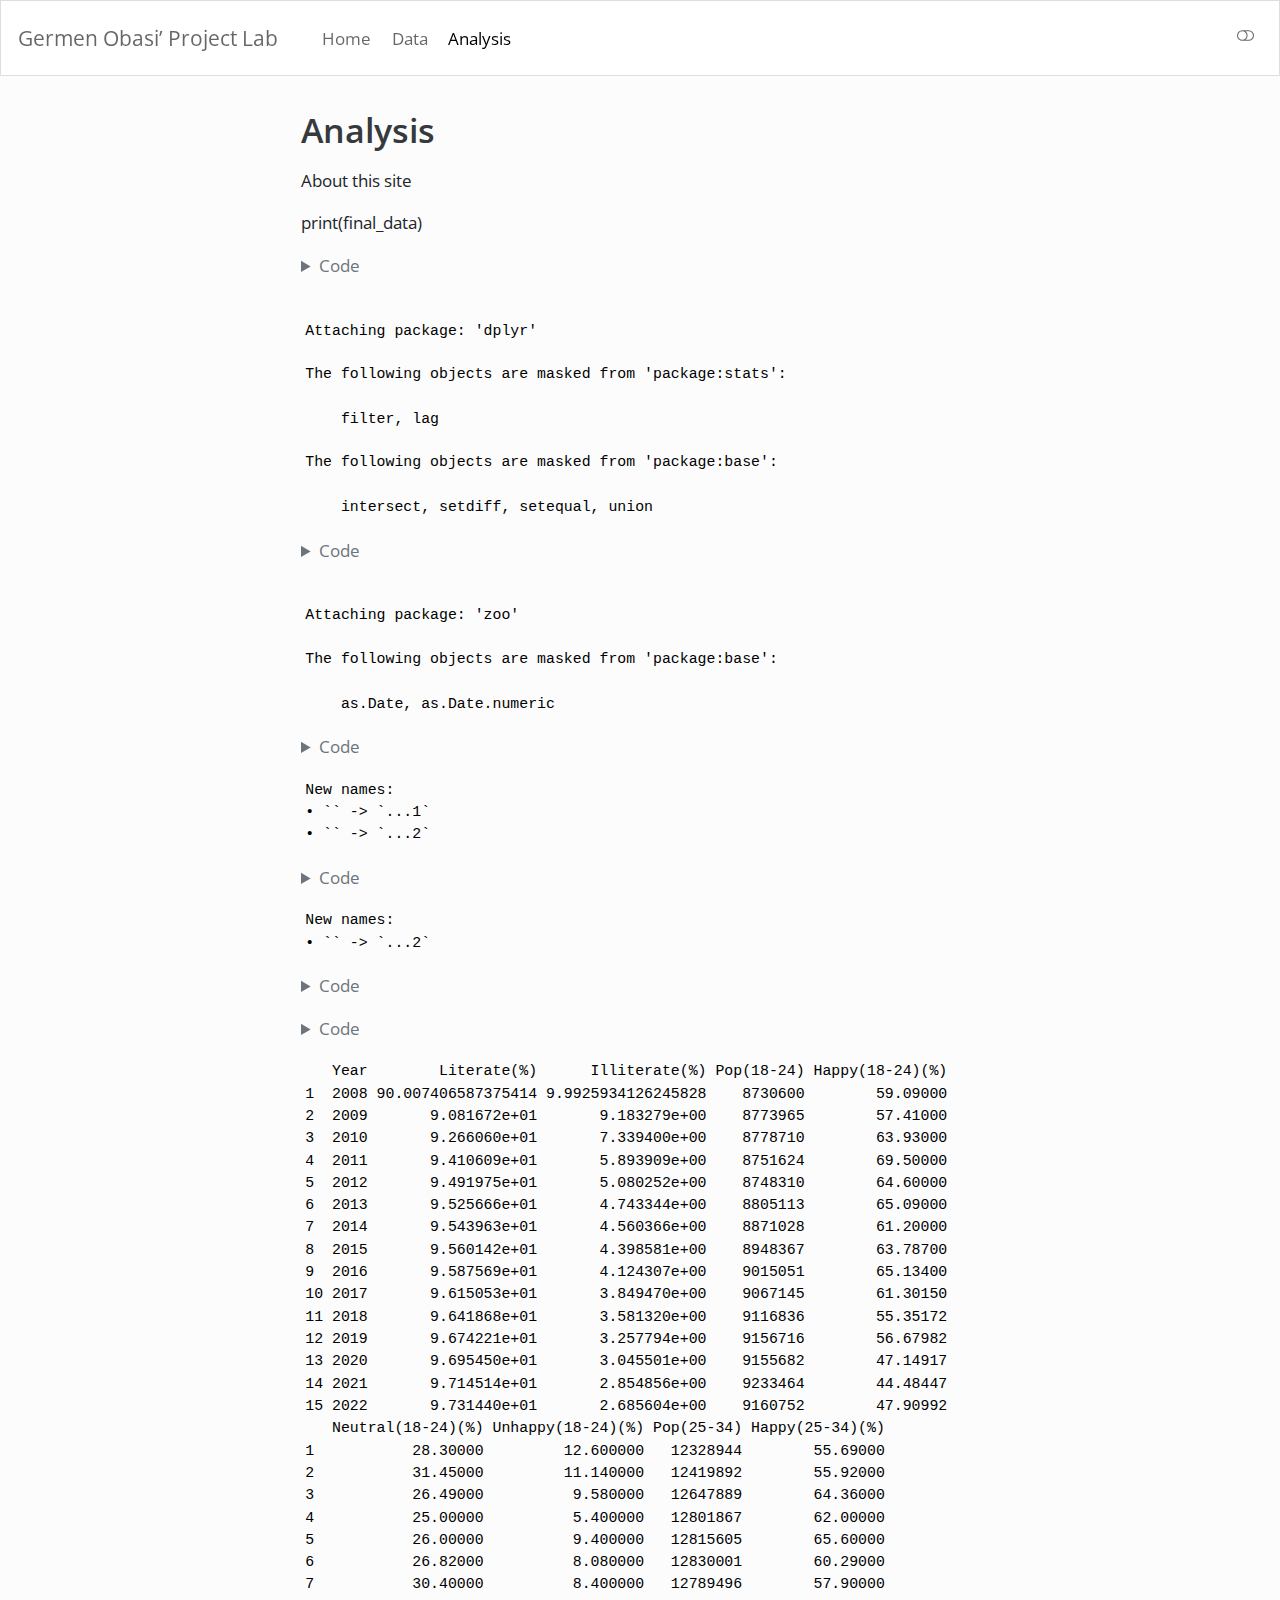
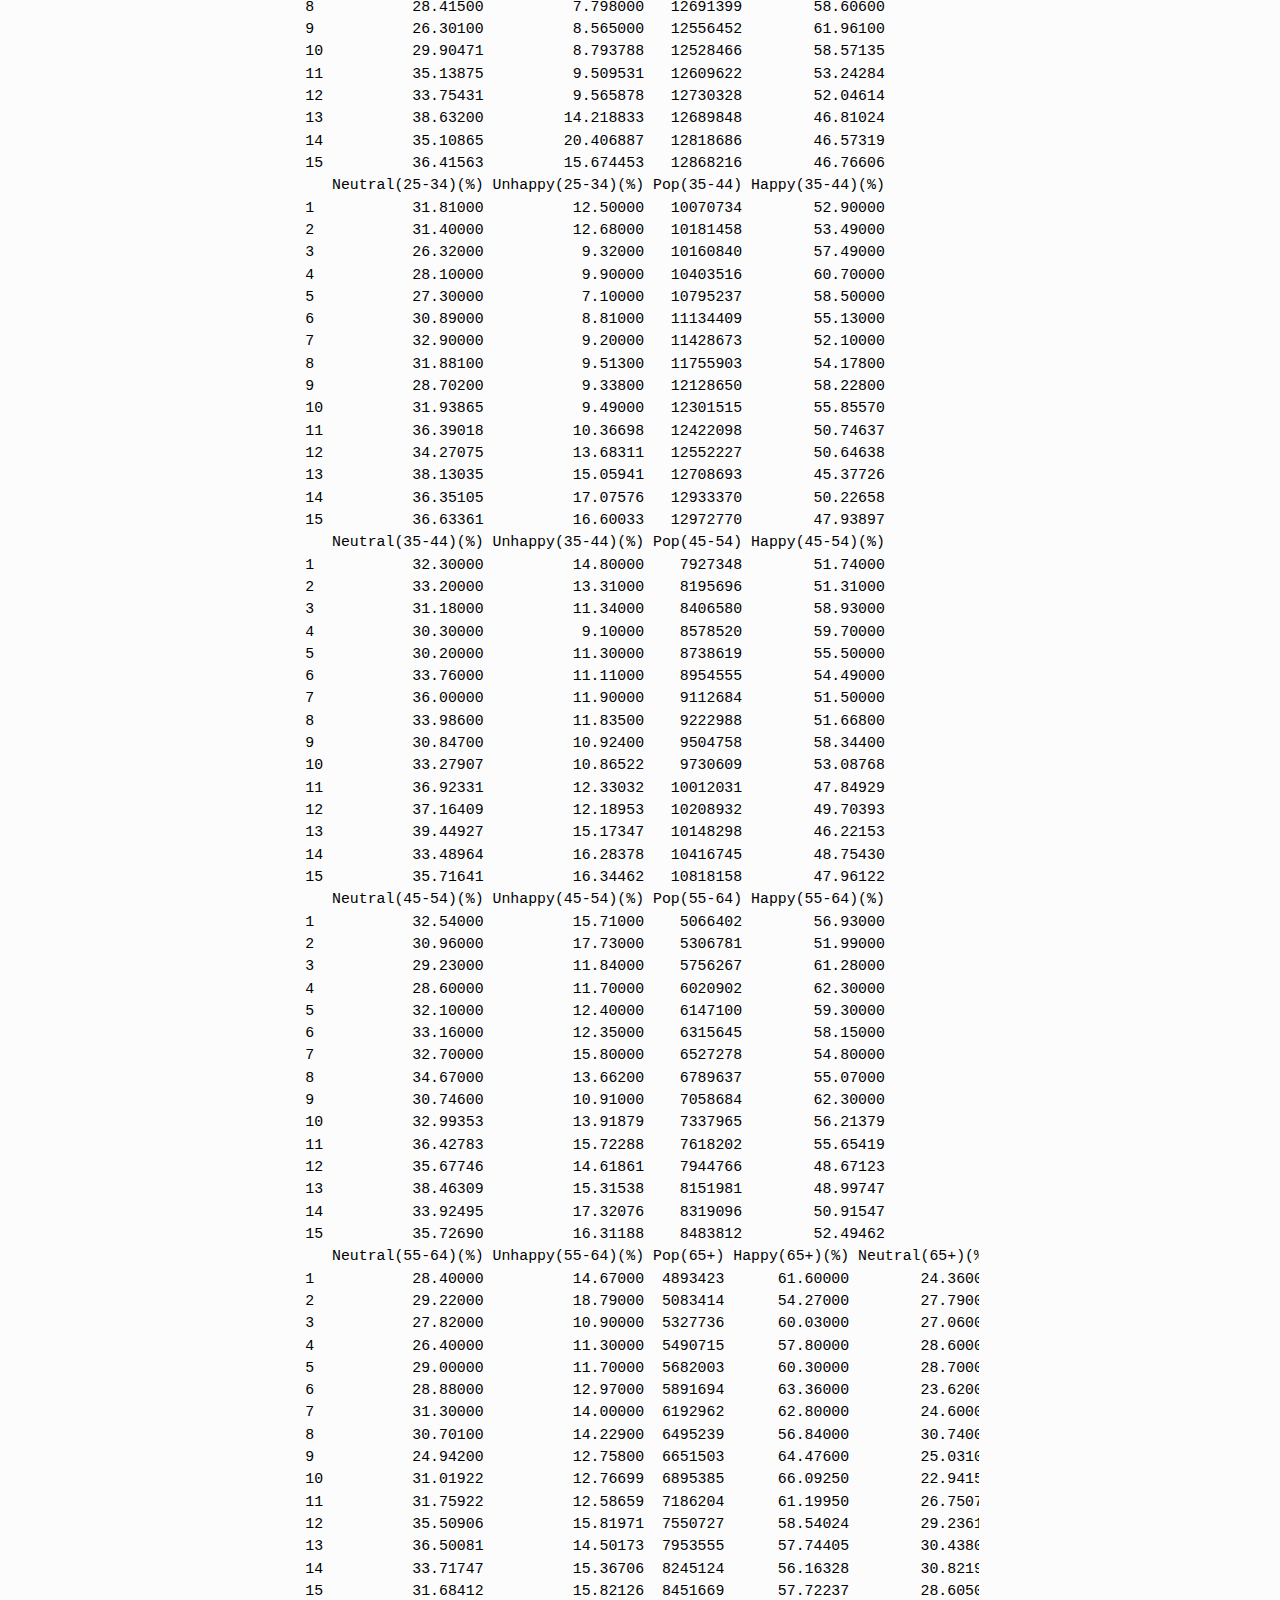
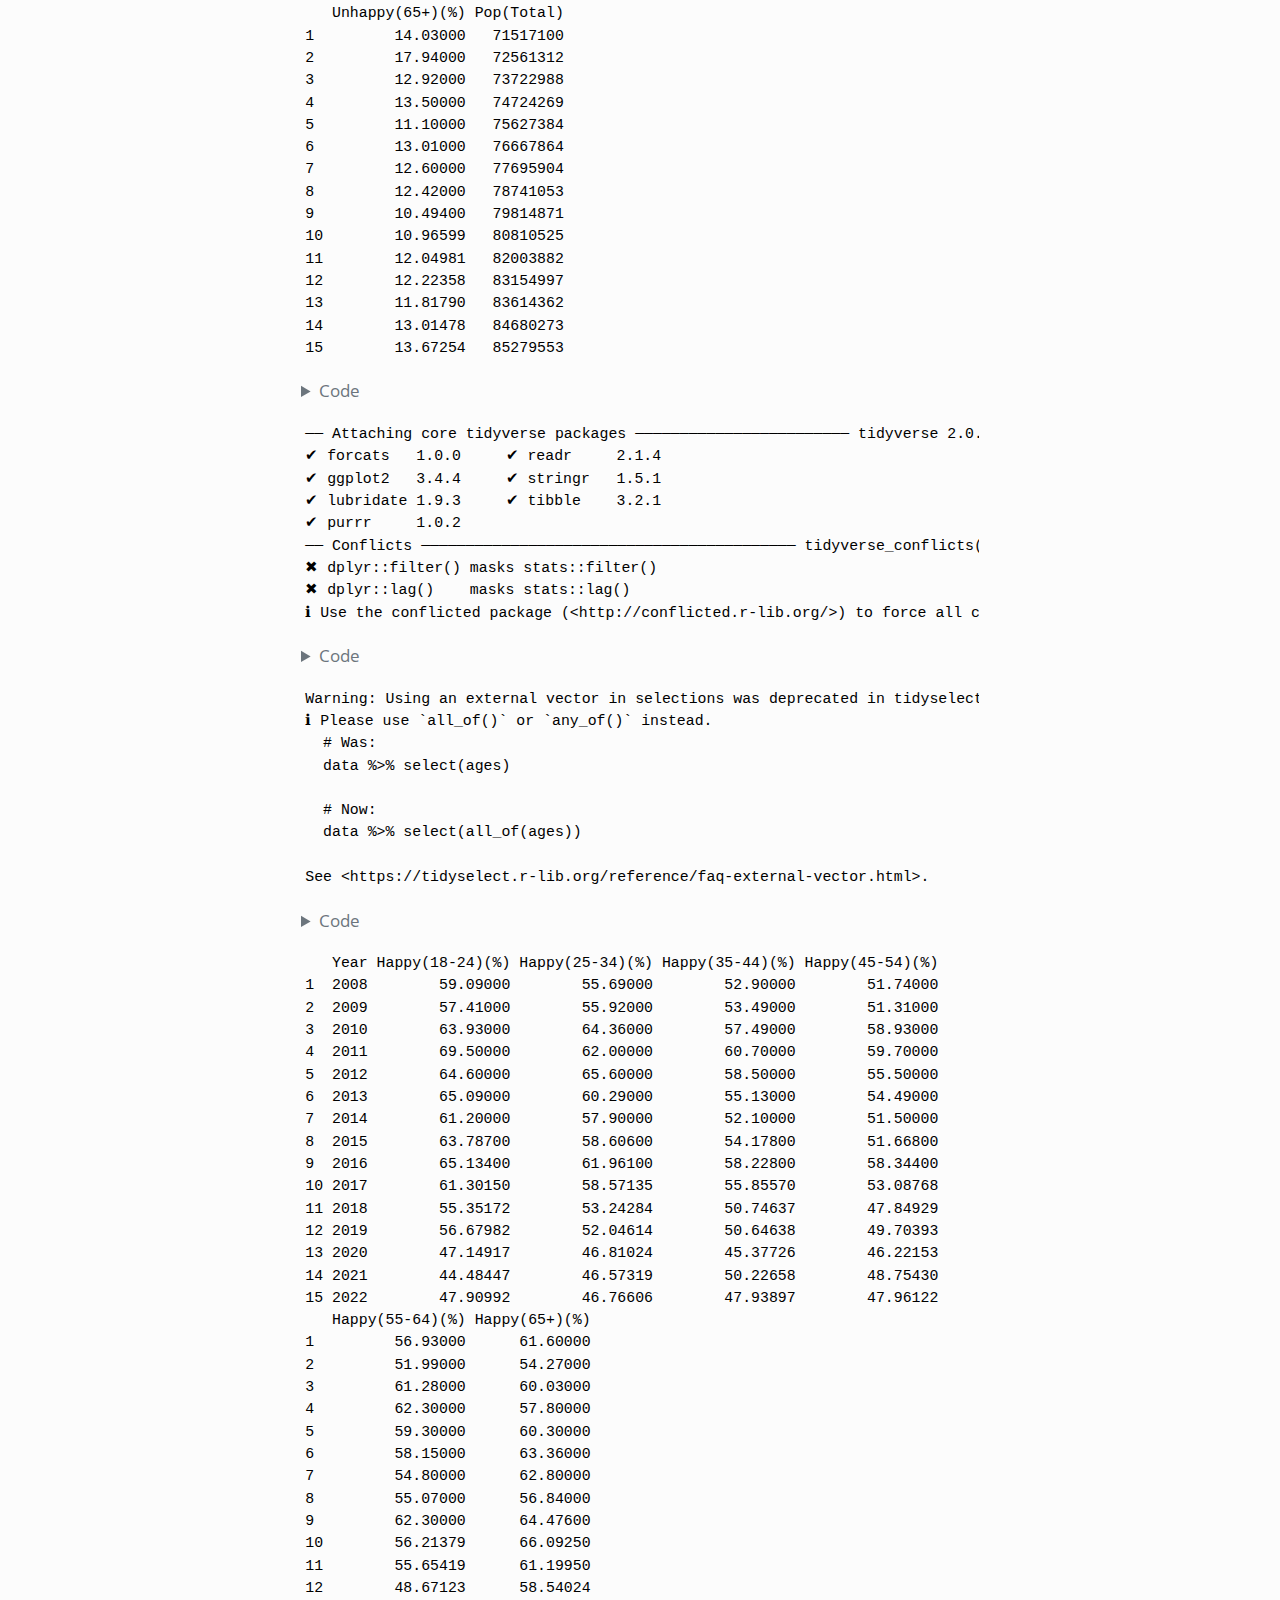
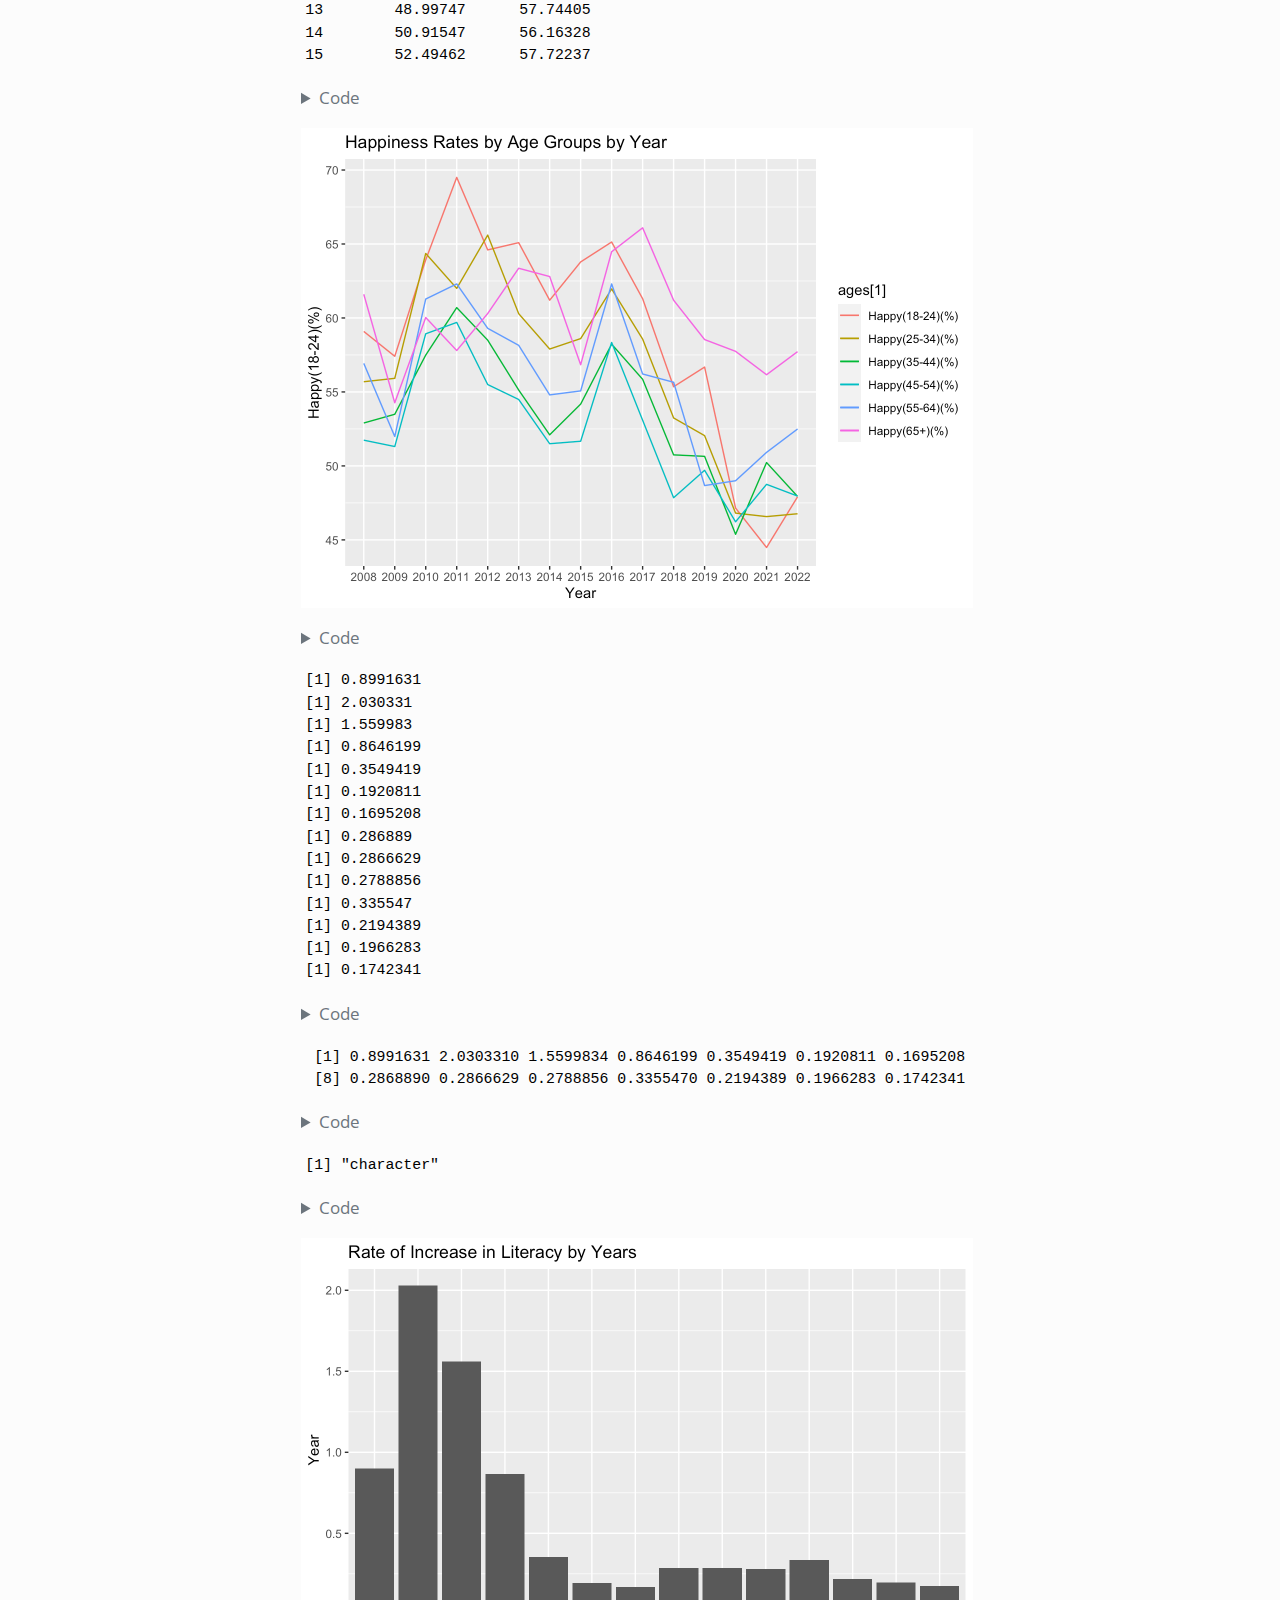
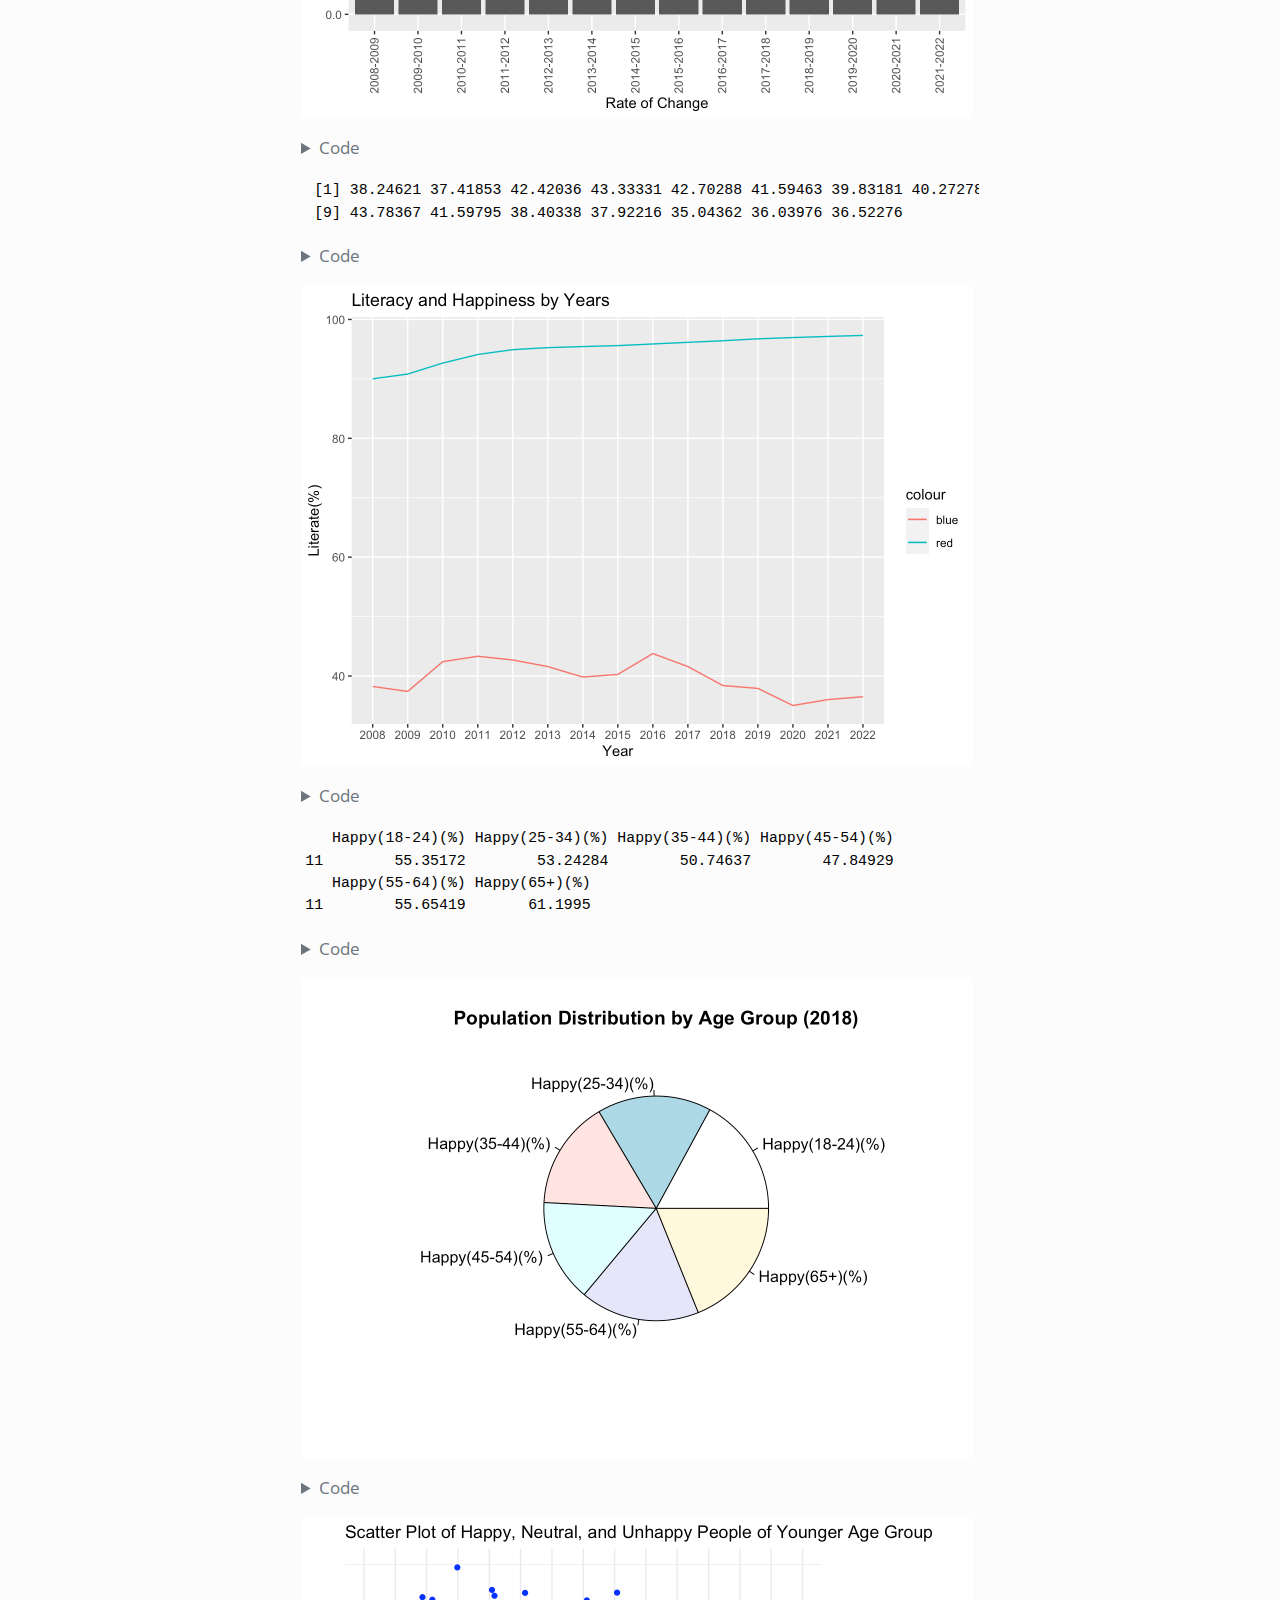
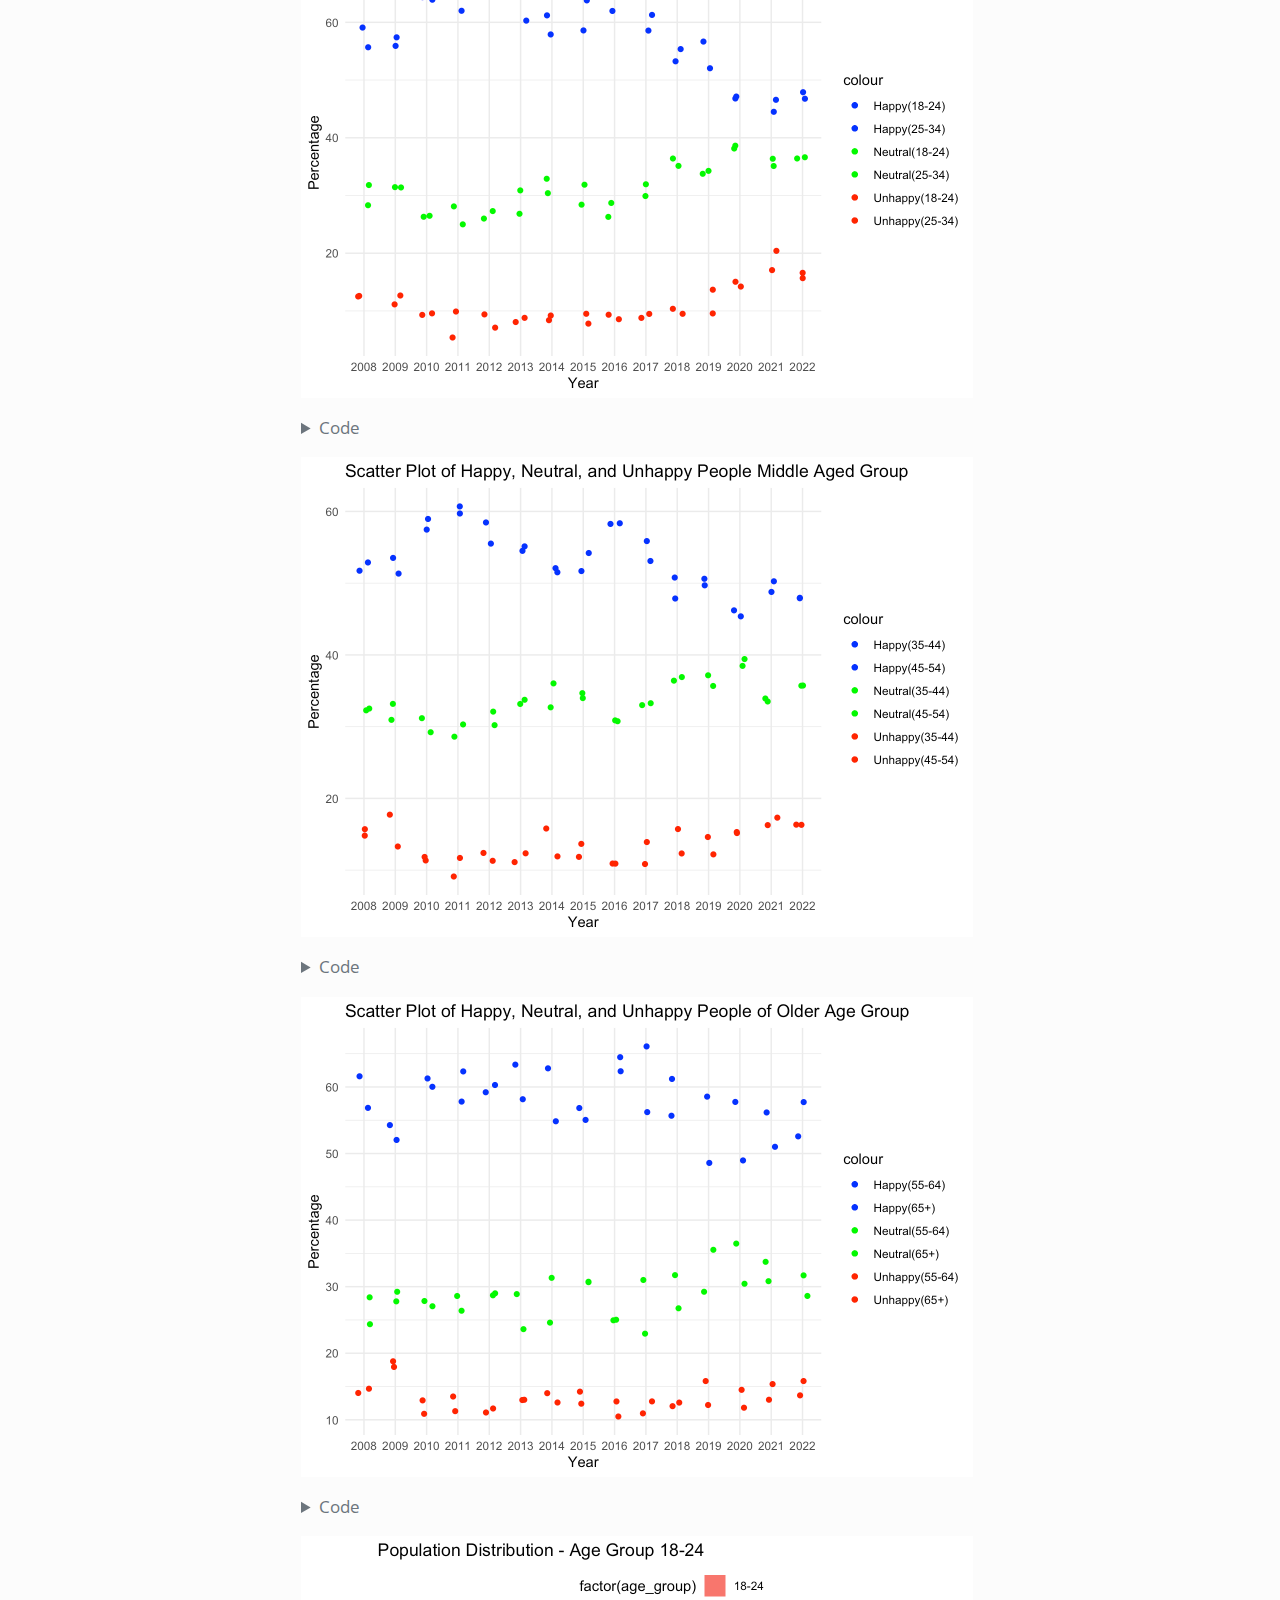
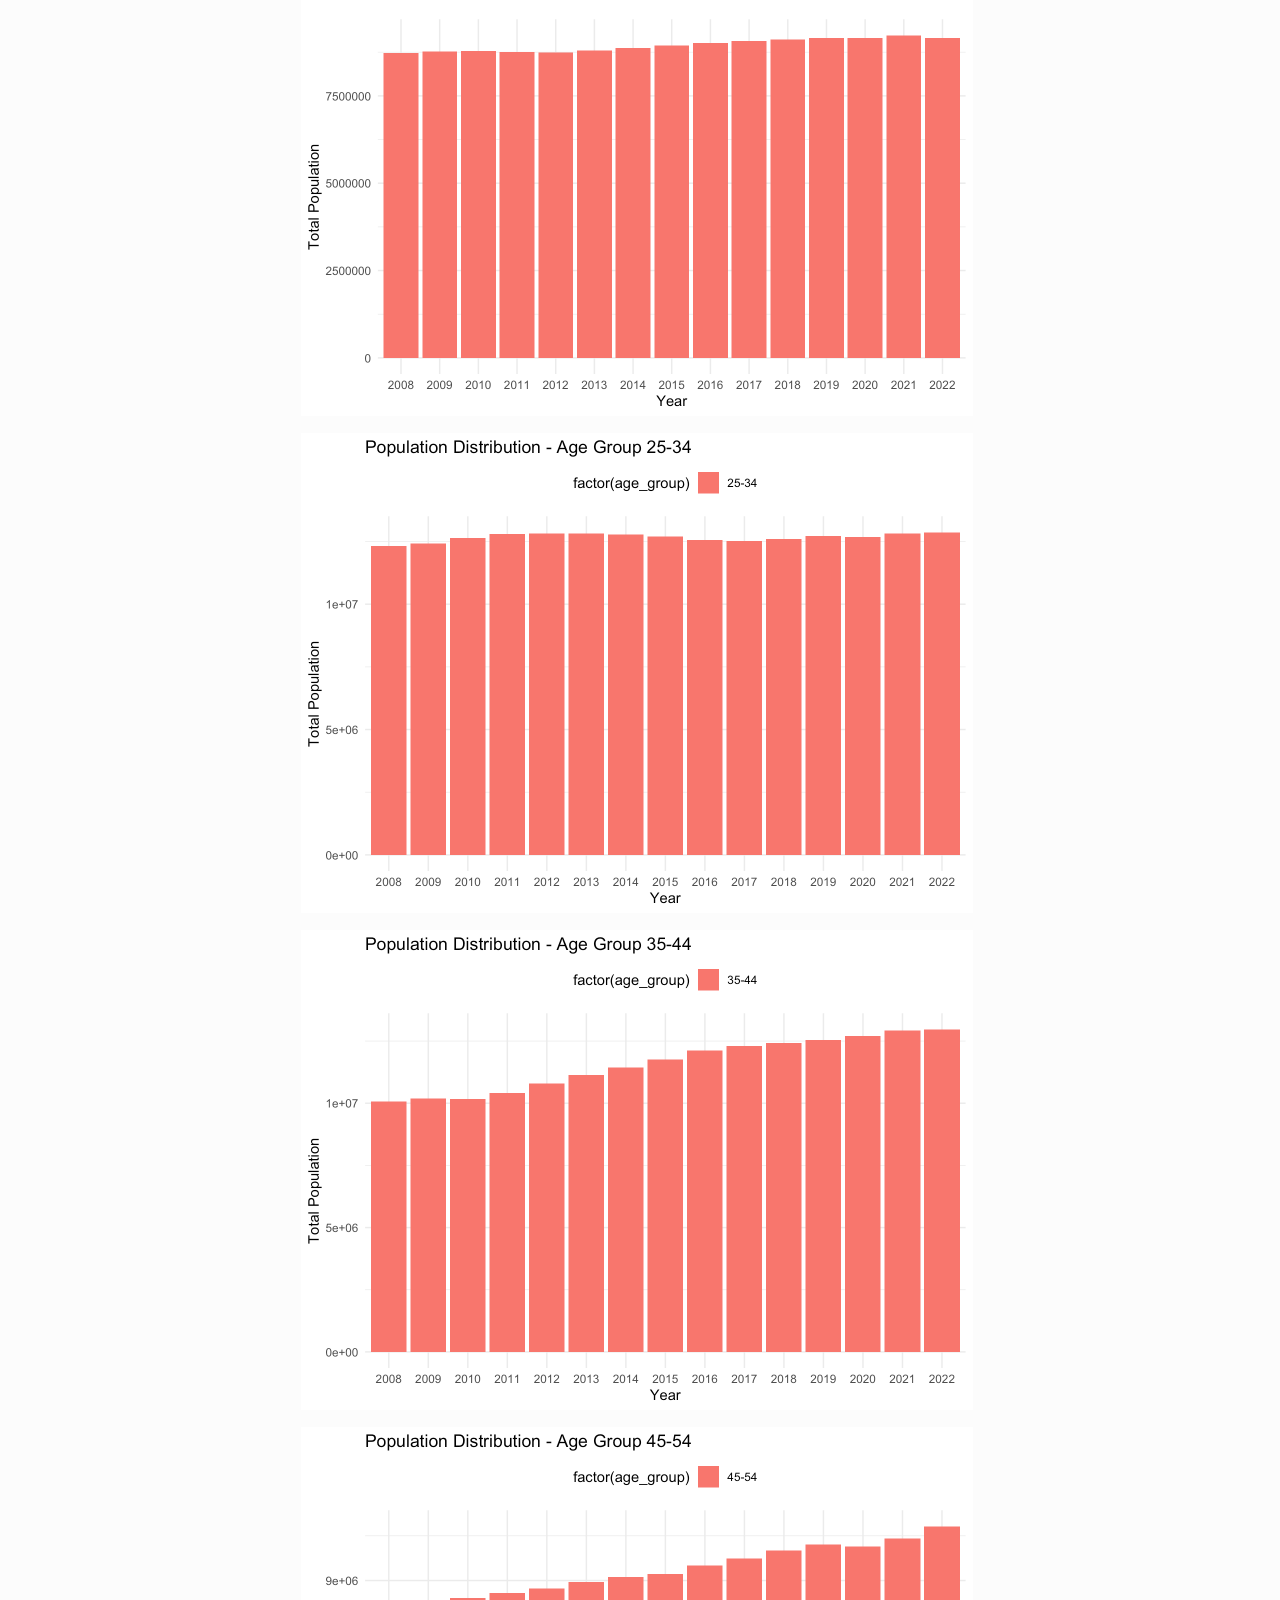
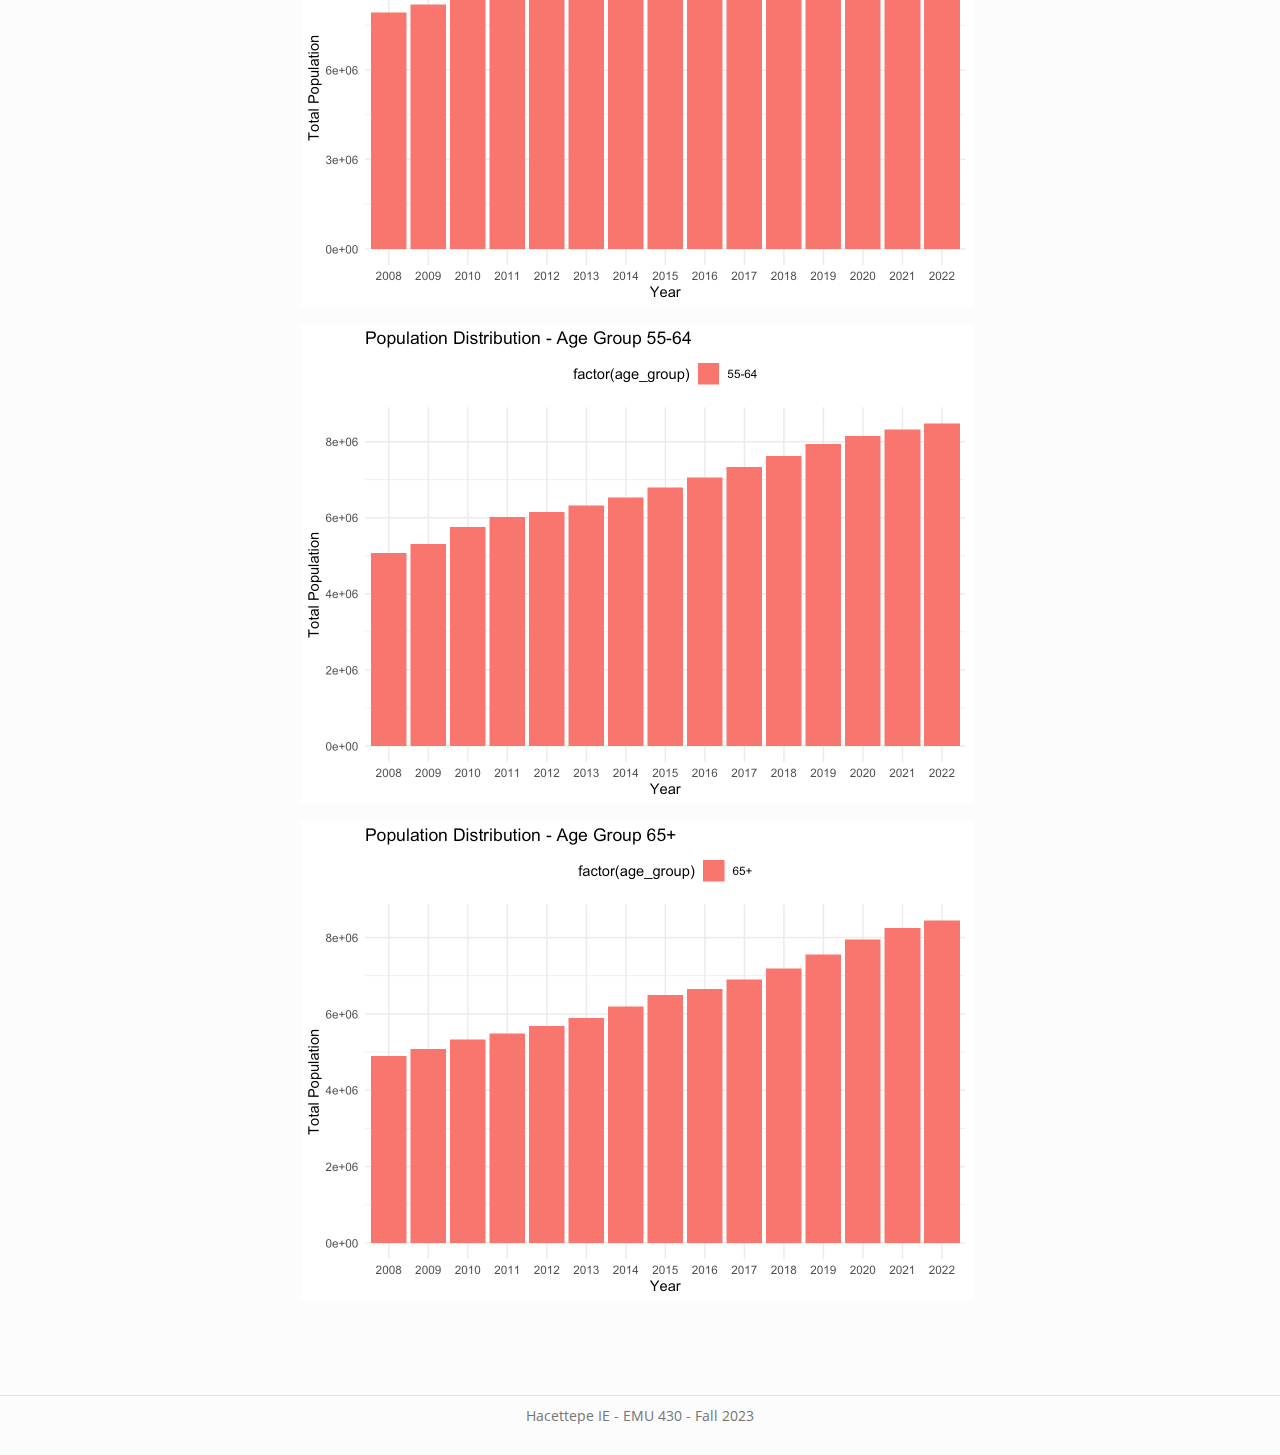
==== commit c9a131c7: "sa" ====
--- a/docs/analysis.html
+++ b/docs/analysis.html
@@ -2,7 +2,7 @@
 <html xmlns="http://www.w3.org/1999/xhtml" lang="en" xml:lang="en"><head>
 
 <meta charset="utf-8">
-<meta name="generator" content="quarto-1.3.433">
+<meta name="generator" content="quarto-1.3.450">
 
 <meta name="viewport" content="width=device-width, initial-scale=1.0, user-scalable=yes">
 
@@ -411,7 +411,7 @@
 <div class="cell-output cell-output-stderr">
 <pre><code>── Attaching core tidyverse packages ──────────────────────── tidyverse 2.0.0 ──
 ✔ forcats   1.0.0     ✔ readr     2.1.4
-✔ ggplot2   3.4.4     ✔ stringr   1.5.0
+✔ ggplot2   3.4.4     ✔ stringr   1.5.1
 ✔ lubridate 1.9.3     ✔ tibble    3.2.1
 ✔ purrr     1.0.2     
 ── Conflicts ────────────────────────────────────────── tidyverse_conflicts() ──
@@ -486,7 +486,254 @@
 <span id="cb21-8"><a href="#cb21-8" aria-hidden="true" tabindex="-1"></a>  <span class="fu">labs</span>(<span class="at">title =</span> <span class="st">"Happiness Rates by Age Groups by Year"</span>)</span></code><button title="Copy to Clipboard" class="code-copy-button"><i class="bi"></i></button></pre></div>
 </details>
 <div class="cell-output-display">
-<p><img src="analysis_files/figure-html/unnamed-chunk-3-1.png" class="img-fluid" width="672"></p>
+<p><img src="analysis_files/figure-html/unnamed-chunk-4-1.png" class="img-fluid" width="672"></p>
+</div>
+<details>
+<summary>Code</summary>
+<div class="sourceCode cell-code" id="cb22"><pre class="sourceCode r code-with-copy"><code class="sourceCode r"><span id="cb22-1"><a href="#cb22-1" aria-hidden="true" tabindex="-1"></a><span class="co">#GRAPH---2</span></span>
+<span id="cb22-2"><a href="#cb22-2" aria-hidden="true" tabindex="-1"></a>rate_of_change <span class="ot">&lt;-</span> <span class="fu">c</span>()</span>
+<span id="cb22-3"><a href="#cb22-3" aria-hidden="true" tabindex="-1"></a></span>
+<span id="cb22-4"><a href="#cb22-4" aria-hidden="true" tabindex="-1"></a><span class="cf">for</span> (x <span class="cf">in</span> (<span class="dv">1</span><span class="sc">:</span><span class="dv">14</span>)) {</span>
+<span id="cb22-5"><a href="#cb22-5" aria-hidden="true" tabindex="-1"></a>  ratio <span class="ot">&lt;-</span> ((<span class="fu">as.numeric</span>(final_data[(x <span class="sc">+</span> <span class="dv">1</span>), <span class="st">"Literate(%)"</span>]) <span class="sc">*</span> <span class="dv">100</span>) <span class="sc">/</span> <span class="fu">as.numeric</span>(final_data[x, <span class="st">"Literate(%)"</span>])) <span class="sc">-</span> <span class="dv">100</span></span>
+<span id="cb22-6"><a href="#cb22-6" aria-hidden="true" tabindex="-1"></a>  <span class="fu">print</span>(ratio)</span>
+<span id="cb22-7"><a href="#cb22-7" aria-hidden="true" tabindex="-1"></a>  rate_of_change <span class="ot">&lt;-</span> <span class="fu">c</span>(rate_of_change,ratio)</span>
+<span id="cb22-8"><a href="#cb22-8" aria-hidden="true" tabindex="-1"></a>}</span></code><button title="Copy to Clipboard" class="code-copy-button"><i class="bi"></i></button></pre></div>
+</details>
+<div class="cell-output cell-output-stdout">
+<pre><code>[1] 0.8991631
+[1] 2.030331
+[1] 1.559983
+[1] 0.8646199
+[1] 0.3549419
+[1] 0.1920811
+[1] 0.1695208
+[1] 0.286889
+[1] 0.2866629
+[1] 0.2788856
+[1] 0.335547
+[1] 0.2194389
+[1] 0.1966283
+[1] 0.1742341</code></pre>
+</div>
+<details>
+<summary>Code</summary>
+<div class="sourceCode cell-code" id="cb24"><pre class="sourceCode r code-with-copy"><code class="sourceCode r"><span id="cb24-1"><a href="#cb24-1" aria-hidden="true" tabindex="-1"></a>rate_of_change</span></code><button title="Copy to Clipboard" class="code-copy-button"><i class="bi"></i></button></pre></div>
+</details>
+<div class="cell-output cell-output-stdout">
+<pre><code> [1] 0.8991631 2.0303310 1.5599834 0.8646199 0.3549419 0.1920811 0.1695208
+ [8] 0.2868890 0.2866629 0.2788856 0.3355470 0.2194389 0.1966283 0.1742341</code></pre>
+</div>
+<details>
+<summary>Code</summary>
+<div class="sourceCode cell-code" id="cb26"><pre class="sourceCode r code-with-copy"><code class="sourceCode r"><span id="cb26-1"><a href="#cb26-1" aria-hidden="true" tabindex="-1"></a>x_axis <span class="ot">=</span> <span class="fu">c</span>(<span class="st">"2008-2009"</span>,<span class="st">"2009-2010"</span>,<span class="st">"2010-2011"</span>,<span class="st">"2011-2012"</span>,<span class="st">"2012-2013"</span>,<span class="st">"2013-2014"</span>,<span class="st">"2014-2015"</span>,<span class="st">"2015-2016"</span>,<span class="st">"2016-2017"</span>,<span class="st">"2017-2018"</span>,<span class="st">"2018-2019"</span>,<span class="st">"2019-2020"</span>,<span class="st">"2020-2021"</span>,<span class="st">"2021-2022"</span>)</span>
+<span id="cb26-2"><a href="#cb26-2" aria-hidden="true" tabindex="-1"></a><span class="fu">mode</span>(x_axis)</span></code><button title="Copy to Clipboard" class="code-copy-button"><i class="bi"></i></button></pre></div>
+</details>
+<div class="cell-output cell-output-stdout">
+<pre><code>[1] "character"</code></pre>
+</div>
+<details>
+<summary>Code</summary>
+<div class="sourceCode cell-code" id="cb28"><pre class="sourceCode r code-with-copy"><code class="sourceCode r"><span id="cb28-1"><a href="#cb28-1" aria-hidden="true" tabindex="-1"></a>row_names <span class="ot">&lt;-</span> <span class="fu">c</span>(<span class="st">"rate_of_change"</span>, <span class="st">"x_axis"</span>)</span>
+<span id="cb28-2"><a href="#cb28-2" aria-hidden="true" tabindex="-1"></a>df <span class="ot">&lt;-</span> <span class="fu">data.frame</span>(rate_of_change, x_axis)</span>
+<span id="cb28-3"><a href="#cb28-3" aria-hidden="true" tabindex="-1"></a></span>
+<span id="cb28-4"><a href="#cb28-4" aria-hidden="true" tabindex="-1"></a><span class="fu">ggplot</span>(df, <span class="fu">aes</span>(<span class="at">x =</span> x_axis, <span class="at">y =</span> <span class="fu">as.numeric</span>(rate_of_change))) <span class="sc">+</span> <span class="fu">geom_col</span>() <span class="sc">+</span></span>
+<span id="cb28-5"><a href="#cb28-5" aria-hidden="true" tabindex="-1"></a>  <span class="fu">labs</span>(<span class="at">title =</span> <span class="st">"Rate of Increase in Literacy by Years"</span>) <span class="sc">+</span> </span>
+<span id="cb28-6"><a href="#cb28-6" aria-hidden="true" tabindex="-1"></a>  <span class="fu">xlab</span>(<span class="st">"Rate of Change"</span>) <span class="sc">+</span> </span>
+<span id="cb28-7"><a href="#cb28-7" aria-hidden="true" tabindex="-1"></a>  <span class="fu">ylab</span>(<span class="st">"Year"</span>) <span class="sc">+</span></span>
+<span id="cb28-8"><a href="#cb28-8" aria-hidden="true" tabindex="-1"></a>  <span class="fu">theme</span>(<span class="at">axis.text.x =</span> <span class="fu">element_text</span>(<span class="at">angle =</span> <span class="dv">90</span>, <span class="at">vjust =</span> <span class="fl">0.5</span>, <span class="at">hjust=</span><span class="dv">1</span>))</span></code><button title="Copy to Clipboard" class="code-copy-button"><i class="bi"></i></button></pre></div>
+</details>
+<div class="cell-output-display">
+<p><img src="analysis_files/figure-html/unnamed-chunk-4-2.png" class="img-fluid" width="672"></p>
+</div>
+<details>
+<summary>Code</summary>
+<div class="sourceCode cell-code" id="cb29"><pre class="sourceCode r code-with-copy"><code class="sourceCode r"><span id="cb29-1"><a href="#cb29-1" aria-hidden="true" tabindex="-1"></a><span class="co">#GRAPH---3</span></span>
+<span id="cb29-2"><a href="#cb29-2" aria-hidden="true" tabindex="-1"></a>data<span class="sc">$</span><span class="st">`</span><span class="at">Happy(55-64)(%)</span><span class="st">`</span>[<span class="dv">9</span>] <span class="ot">&lt;-</span> <span class="fl">62.3001</span></span>
+<span id="cb29-3"><a href="#cb29-3" aria-hidden="true" tabindex="-1"></a></span>
+<span id="cb29-4"><a href="#cb29-4" aria-hidden="true" tabindex="-1"></a>happy_18_24_pop <span class="ot">&lt;-</span> <span class="fu">sapply</span>(data<span class="sc">$</span><span class="st">`</span><span class="at">Happy(18-24)(%)</span><span class="st">`</span>, <span class="cf">function</span>(x) {x <span class="sc">*</span> data<span class="sc">$</span><span class="st">`</span><span class="at">Pop(18-24)</span><span class="st">`</span>[<span class="fu">which</span>(data<span class="sc">$</span><span class="st">`</span><span class="at">Happy(18-24)(%)</span><span class="st">`</span> <span class="sc">==</span> x)]})</span>
+<span id="cb29-5"><a href="#cb29-5" aria-hidden="true" tabindex="-1"></a>happy_25_34_pop <span class="ot">&lt;-</span> <span class="fu">sapply</span>(data<span class="sc">$</span><span class="st">`</span><span class="at">Happy(25-34)(%)</span><span class="st">`</span>, <span class="cf">function</span>(x) {x <span class="sc">*</span> data<span class="sc">$</span><span class="st">`</span><span class="at">Pop(25-34)</span><span class="st">`</span>[<span class="fu">which</span>(data<span class="sc">$</span><span class="st">`</span><span class="at">Happy(25-34)(%)</span><span class="st">`</span> <span class="sc">==</span> x)]})</span>
+<span id="cb29-6"><a href="#cb29-6" aria-hidden="true" tabindex="-1"></a>happy_35_44_pop <span class="ot">&lt;-</span> <span class="fu">sapply</span>(data<span class="sc">$</span><span class="st">`</span><span class="at">Happy(35-44)(%)</span><span class="st">`</span>, <span class="cf">function</span>(x) {x <span class="sc">*</span> data<span class="sc">$</span><span class="st">`</span><span class="at">Pop(35-44)</span><span class="st">`</span>[<span class="fu">which</span>(data<span class="sc">$</span><span class="st">`</span><span class="at">Happy(35-44)(%)</span><span class="st">`</span> <span class="sc">==</span> x)]})</span>
+<span id="cb29-7"><a href="#cb29-7" aria-hidden="true" tabindex="-1"></a>happy_45_54_pop <span class="ot">&lt;-</span> <span class="fu">sapply</span>(data<span class="sc">$</span><span class="st">`</span><span class="at">Happy(45-54)(%)</span><span class="st">`</span>, <span class="cf">function</span>(x) {x <span class="sc">*</span> data<span class="sc">$</span><span class="st">`</span><span class="at">Pop(45-54)</span><span class="st">`</span>[<span class="fu">which</span>(data<span class="sc">$</span><span class="st">`</span><span class="at">Happy(45-54)(%)</span><span class="st">`</span> <span class="sc">==</span> x)]})</span>
+<span id="cb29-8"><a href="#cb29-8" aria-hidden="true" tabindex="-1"></a>happy_55_64_pop <span class="ot">&lt;-</span> <span class="fu">sapply</span>(data<span class="sc">$</span><span class="st">`</span><span class="at">Happy(55-64)(%)</span><span class="st">`</span>, <span class="cf">function</span>(x) {x <span class="sc">*</span> data<span class="sc">$</span><span class="st">`</span><span class="at">Pop(55-64)</span><span class="st">`</span>[<span class="fu">which</span>(data<span class="sc">$</span><span class="st">`</span><span class="at">Happy(55-64)(%)</span><span class="st">`</span> <span class="sc">==</span> x)]})</span>
+<span id="cb29-9"><a href="#cb29-9" aria-hidden="true" tabindex="-1"></a>happy_65_pop <span class="ot">&lt;-</span> <span class="fu">sapply</span>(data<span class="sc">$</span><span class="st">`</span><span class="at">Happy(65+)(%)</span><span class="st">`</span>, <span class="cf">function</span>(x) {x <span class="sc">*</span> data<span class="sc">$</span><span class="st">`</span><span class="at">Pop(65+)</span><span class="st">`</span>[<span class="fu">which</span>(data<span class="sc">$</span><span class="st">`</span><span class="at">Happy(65+)(%)</span><span class="st">`</span> <span class="sc">==</span> x)]})</span>
+<span id="cb29-10"><a href="#cb29-10" aria-hidden="true" tabindex="-1"></a></span>
+<span id="cb29-11"><a href="#cb29-11" aria-hidden="true" tabindex="-1"></a>happy_pop_df <span class="ot">&lt;-</span> <span class="fu">data.frame</span>(happy_18_24_pop, happy_25_34_pop, happy_35_44_pop, happy_45_54_pop, happy_55_64_pop, happy_65_pop)</span>
+<span id="cb29-12"><a href="#cb29-12" aria-hidden="true" tabindex="-1"></a>happy_pop_total_df <span class="ot">&lt;-</span> happy_pop_df <span class="sc">|&gt;</span> <span class="fu">mutate</span>(<span class="at">Total_Happy =</span> <span class="fu">rowSums</span>(happy_pop_df))</span>
+<span id="cb29-13"><a href="#cb29-13" aria-hidden="true" tabindex="-1"></a></span>
+<span id="cb29-14"><a href="#cb29-14" aria-hidden="true" tabindex="-1"></a></span>
+<span id="cb29-15"><a href="#cb29-15" aria-hidden="true" tabindex="-1"></a>happy_pop_total_ratio <span class="ot">&lt;-</span> <span class="fu">sapply</span>(<span class="fu">as.numeric</span>(happy_pop_total_df<span class="sc">$</span>Total_Happy), <span class="cf">function</span>(x) {x <span class="sc">/</span> <span class="fu">as.numeric</span>(data<span class="sc">$</span><span class="st">`</span><span class="at">Pop(Total)</span><span class="st">`</span>[<span class="fu">which</span>(happy_pop_total_df<span class="sc">$</span>Total_Happy <span class="sc">==</span> x)])})</span>
+<span id="cb29-16"><a href="#cb29-16" aria-hidden="true" tabindex="-1"></a><span class="fu">print</span>(happy_pop_total_ratio)</span></code><button title="Copy to Clipboard" class="code-copy-button"><i class="bi"></i></button></pre></div>
+</details>
+<div class="cell-output cell-output-stdout">
+<pre><code> [1] 38.24621 37.41853 42.42036 43.33331 42.70288 41.59463 39.83181 40.27278
+ [9] 43.78367 41.59795 38.40338 37.92216 35.04362 36.03976 36.52276</code></pre>
+</div>
+<details>
+<summary>Code</summary>
+<div class="sourceCode cell-code" id="cb31"><pre class="sourceCode r code-with-copy"><code class="sourceCode r"><span id="cb31-1"><a href="#cb31-1" aria-hidden="true" tabindex="-1"></a><span class="fu">ggplot</span>(data, <span class="fu">aes</span>(<span class="at">x =</span> Year)) <span class="sc">+</span></span>
+<span id="cb31-2"><a href="#cb31-2" aria-hidden="true" tabindex="-1"></a>    <span class="fu">geom_line</span>(<span class="fu">aes</span>(<span class="at">y =</span> <span class="fu">as.numeric</span>(<span class="st">`</span><span class="at">Literate(%)</span><span class="st">`</span>), <span class="at">color =</span> <span class="st">"red"</span>, <span class="at">group=</span><span class="dv">2</span>)) <span class="sc">+</span></span>
+<span id="cb31-3"><a href="#cb31-3" aria-hidden="true" tabindex="-1"></a>  <span class="fu">geom_line</span>(<span class="fu">aes</span>(<span class="at">y =</span> happy_pop_total_ratio, <span class="at">color =</span> <span class="st">"blue"</span>, <span class="at">group=</span><span class="dv">1</span>)) <span class="sc">+</span> </span>
+<span id="cb31-4"><a href="#cb31-4" aria-hidden="true" tabindex="-1"></a>  <span class="fu">labs</span>(<span class="at">title =</span> <span class="st">"Literacy and Happiness by Years"</span>) <span class="sc">+</span> <span class="fu">ylab</span>(<span class="st">"Literate(%)"</span>)</span></code><button title="Copy to Clipboard" class="code-copy-button"><i class="bi"></i></button></pre></div>
+</details>
+<div class="cell-output-display">
+<p><img src="analysis_files/figure-html/unnamed-chunk-4-3.png" class="img-fluid" width="672"></p>
+</div>
+<details>
+<summary>Code</summary>
+<div class="sourceCode cell-code" id="cb32"><pre class="sourceCode r code-with-copy"><code class="sourceCode r"><span id="cb32-1"><a href="#cb32-1" aria-hidden="true" tabindex="-1"></a><span class="co">#Pie Plot</span></span>
+<span id="cb32-2"><a href="#cb32-2" aria-hidden="true" tabindex="-1"></a></span>
+<span id="cb32-3"><a href="#cb32-3" aria-hidden="true" tabindex="-1"></a>happiness_percentages <span class="ot">&lt;-</span> data[<span class="dv">11</span>, <span class="fu">c</span>(<span class="st">"Happy(18-24)(%)"</span>, <span class="st">"Happy(25-34)(%)"</span>, <span class="st">"Happy(35-44)(%)"</span>, </span>
+<span id="cb32-4"><a href="#cb32-4" aria-hidden="true" tabindex="-1"></a>                                    <span class="st">"Happy(45-54)(%)"</span>, <span class="st">"Happy(55-64)(%)"</span>, <span class="st">"Happy(65+)(%)"</span>)]</span>
+<span id="cb32-5"><a href="#cb32-5" aria-hidden="true" tabindex="-1"></a>happiness_percentages</span></code><button title="Copy to Clipboard" class="code-copy-button"><i class="bi"></i></button></pre></div>
+</details>
+<div class="cell-output cell-output-stdout">
+<pre><code>   Happy(18-24)(%) Happy(25-34)(%) Happy(35-44)(%) Happy(45-54)(%)
+11        55.35172        53.24284        50.74637        47.84929
+   Happy(55-64)(%) Happy(65+)(%)
+11        55.65419       61.1995</code></pre>
+</div>
+<details>
+<summary>Code</summary>
+<div class="sourceCode cell-code" id="cb34"><pre class="sourceCode r code-with-copy"><code class="sourceCode r"><span id="cb34-1"><a href="#cb34-1" aria-hidden="true" tabindex="-1"></a>actual_populations <span class="ot">&lt;-</span> <span class="fu">as.numeric</span>(happiness_percentages)</span>
+<span id="cb34-2"><a href="#cb34-2" aria-hidden="true" tabindex="-1"></a></span>
+<span id="cb34-3"><a href="#cb34-3" aria-hidden="true" tabindex="-1"></a><span class="fu">pie</span>(actual_populations, <span class="at">labels =</span> (<span class="fu">c</span>(<span class="st">"Happy(18-24)(%)"</span>, <span class="st">"Happy(25-34)(%)"</span>, <span class="st">"Happy(35-44)(%)"</span>, </span>
+<span id="cb34-4"><a href="#cb34-4" aria-hidden="true" tabindex="-1"></a>                                            <span class="st">"Happy(45-54)(%)"</span>, <span class="st">"Happy(55-64)(%)"</span>, <span class="st">"Happy(65+)(%)"</span>)), <span class="at">main =</span> <span class="st">"Population Distribution by Age Group (2018)"</span>)</span></code><button title="Copy to Clipboard" class="code-copy-button"><i class="bi"></i></button></pre></div>
+</details>
+<div class="cell-output-display">
+<p><img src="analysis_files/figure-html/unnamed-chunk-4-4.png" class="img-fluid" width="672"></p>
+</div>
+</div>
+<div class="cell">
+<details>
+<summary>Code</summary>
+<div class="sourceCode cell-code" id="cb35"><pre class="sourceCode r code-with-copy"><code class="sourceCode r"><span id="cb35-1"><a href="#cb35-1" aria-hidden="true" tabindex="-1"></a><span class="fu">library</span>(ggplot2)</span>
+<span id="cb35-2"><a href="#cb35-2" aria-hidden="true" tabindex="-1"></a>your_data <span class="ot">&lt;-</span> <span class="fu">get</span>(<span class="fu">load</span>(<span class="st">'testing_data.RData'</span>))</span>
+<span id="cb35-3"><a href="#cb35-3" aria-hidden="true" tabindex="-1"></a></span>
+<span id="cb35-4"><a href="#cb35-4" aria-hidden="true" tabindex="-1"></a><span class="fu">ggplot</span>(your_data, <span class="fu">aes</span>(<span class="at">x =</span> Year)) <span class="sc">+</span></span>
+<span id="cb35-5"><a href="#cb35-5" aria-hidden="true" tabindex="-1"></a>  <span class="fu">geom_point</span>(<span class="fu">aes</span>(<span class="at">y =</span> <span class="st">`</span><span class="at">Happy(18-24)(%)</span><span class="st">`</span>, <span class="at">color =</span> <span class="st">"Happy(18-24)"</span>), <span class="at">position =</span> <span class="fu">position_jitter</span>(<span class="at">width =</span> <span class="fl">0.2</span>)) <span class="sc">+</span></span>
+<span id="cb35-6"><a href="#cb35-6" aria-hidden="true" tabindex="-1"></a>  <span class="fu">geom_point</span>(<span class="fu">aes</span>(<span class="at">y =</span> <span class="st">`</span><span class="at">Neutral(18-24)(%)</span><span class="st">`</span>, <span class="at">color =</span> <span class="st">"Neutral(18-24)"</span>), <span class="at">position =</span> <span class="fu">position_jitter</span>(<span class="at">width =</span> <span class="fl">0.2</span>)) <span class="sc">+</span></span>
+<span id="cb35-7"><a href="#cb35-7" aria-hidden="true" tabindex="-1"></a>  <span class="fu">geom_point</span>(<span class="fu">aes</span>(<span class="at">y =</span> <span class="st">`</span><span class="at">Unhappy(18-24)(%)</span><span class="st">`</span>, <span class="at">color =</span> <span class="st">"Unhappy(18-24)"</span>), <span class="at">position =</span> <span class="fu">position_jitter</span>(<span class="at">width =</span> <span class="fl">0.2</span>)) <span class="sc">+</span></span>
+<span id="cb35-8"><a href="#cb35-8" aria-hidden="true" tabindex="-1"></a>  <span class="fu">geom_point</span>(<span class="fu">aes</span>(<span class="at">y =</span> <span class="st">`</span><span class="at">Happy(25-34)(%)</span><span class="st">`</span>, <span class="at">color =</span> <span class="st">"Happy(25-34)"</span>), <span class="at">position =</span> <span class="fu">position_jitter</span>(<span class="at">width =</span> <span class="fl">0.2</span>)) <span class="sc">+</span></span>
+<span id="cb35-9"><a href="#cb35-9" aria-hidden="true" tabindex="-1"></a>  <span class="fu">geom_point</span>(<span class="fu">aes</span>(<span class="at">y =</span> <span class="st">`</span><span class="at">Neutral(25-34)(%)</span><span class="st">`</span>, <span class="at">color =</span> <span class="st">"Neutral(25-34)"</span>), <span class="at">position =</span> <span class="fu">position_jitter</span>(<span class="at">width =</span> <span class="fl">0.2</span>)) <span class="sc">+</span></span>
+<span id="cb35-10"><a href="#cb35-10" aria-hidden="true" tabindex="-1"></a>  <span class="fu">geom_point</span>(<span class="fu">aes</span>(<span class="at">y =</span> <span class="st">`</span><span class="at">Unhappy(25-34)(%)</span><span class="st">`</span>, <span class="at">color =</span> <span class="st">"Unhappy(25-34)"</span>), <span class="at">position =</span> <span class="fu">position_jitter</span>(<span class="at">width =</span> <span class="fl">0.2</span>)) <span class="sc">+</span></span>
+<span id="cb35-11"><a href="#cb35-11" aria-hidden="true" tabindex="-1"></a></span>
+<span id="cb35-12"><a href="#cb35-12" aria-hidden="true" tabindex="-1"></a></span>
+<span id="cb35-13"><a href="#cb35-13" aria-hidden="true" tabindex="-1"></a></span>
+<span id="cb35-14"><a href="#cb35-14" aria-hidden="true" tabindex="-1"></a>  <span class="fu">labs</span>(<span class="at">title =</span> <span class="st">"Scatter Plot of Happy, Neutral, and Unhappy People of Younger Age Group"</span>,</span>
+<span id="cb35-15"><a href="#cb35-15" aria-hidden="true" tabindex="-1"></a>       <span class="at">x =</span> <span class="st">"Year"</span>,</span>
+<span id="cb35-16"><a href="#cb35-16" aria-hidden="true" tabindex="-1"></a>       <span class="at">y =</span> <span class="st">"Percentage"</span>) <span class="sc">+</span></span>
+<span id="cb35-17"><a href="#cb35-17" aria-hidden="true" tabindex="-1"></a>  <span class="fu">scale_color_manual</span>(<span class="at">values =</span> <span class="fu">c</span>(<span class="st">"Happy(18-24)"</span> <span class="ot">=</span> <span class="st">"blue"</span>, <span class="st">"Neutral(18-24)"</span> <span class="ot">=</span> <span class="st">"green"</span>, <span class="st">"Unhappy(18-24)"</span> <span class="ot">=</span> <span class="st">"red"</span>,</span>
+<span id="cb35-18"><a href="#cb35-18" aria-hidden="true" tabindex="-1"></a>                                <span class="st">"Happy(25-34)"</span> <span class="ot">=</span> <span class="st">"blue"</span>, <span class="st">"Neutral(25-34)"</span> <span class="ot">=</span> <span class="st">"green"</span>, <span class="st">"Unhappy(25-34)"</span> <span class="ot">=</span> <span class="st">"red"</span>)) <span class="sc">+</span></span>
+<span id="cb35-19"><a href="#cb35-19" aria-hidden="true" tabindex="-1"></a>  <span class="fu">theme_minimal</span>()</span></code><button title="Copy to Clipboard" class="code-copy-button"><i class="bi"></i></button></pre></div>
+</details>
+<div class="cell-output-display">
+<p><img src="analysis_files/figure-html/unnamed-chunk-5-1.png" class="img-fluid" width="672"></p>
+</div>
+</div>
+<div class="cell">
+<details>
+<summary>Code</summary>
+<div class="sourceCode cell-code" id="cb36"><pre class="sourceCode r code-with-copy"><code class="sourceCode r"><span id="cb36-1"><a href="#cb36-1" aria-hidden="true" tabindex="-1"></a> <span class="fu">library</span>(ggplot2)</span>
+<span id="cb36-2"><a href="#cb36-2" aria-hidden="true" tabindex="-1"></a>your_data <span class="ot">&lt;-</span> <span class="fu">get</span>(<span class="fu">load</span>(<span class="st">'testing_data.RData'</span>))</span>
+<span id="cb36-3"><a href="#cb36-3" aria-hidden="true" tabindex="-1"></a></span>
+<span id="cb36-4"><a href="#cb36-4" aria-hidden="true" tabindex="-1"></a><span class="fu">ggplot</span>(your_data, <span class="fu">aes</span>(<span class="at">x =</span> Year)) <span class="sc">+</span></span>
+<span id="cb36-5"><a href="#cb36-5" aria-hidden="true" tabindex="-1"></a>  <span class="fu">geom_point</span>(<span class="fu">aes</span>(<span class="at">y =</span> <span class="st">`</span><span class="at">Happy(35-44)(%)</span><span class="st">`</span>, <span class="at">color =</span> <span class="st">"Happy(35-44)"</span>), <span class="at">position =</span> <span class="fu">position_jitter</span>(<span class="at">width =</span> <span class="fl">0.2</span>)) <span class="sc">+</span></span>
+<span id="cb36-6"><a href="#cb36-6" aria-hidden="true" tabindex="-1"></a>  <span class="fu">geom_point</span>(<span class="fu">aes</span>(<span class="at">y =</span> <span class="st">`</span><span class="at">Neutral(35-44)(%)</span><span class="st">`</span>, <span class="at">color =</span> <span class="st">"Neutral(35-44)"</span>), <span class="at">position =</span> <span class="fu">position_jitter</span>(<span class="at">width =</span> <span class="fl">0.2</span>)) <span class="sc">+</span></span>
+<span id="cb36-7"><a href="#cb36-7" aria-hidden="true" tabindex="-1"></a>  <span class="fu">geom_point</span>(<span class="fu">aes</span>(<span class="at">y =</span> <span class="st">`</span><span class="at">Unhappy(35-44)(%)</span><span class="st">`</span>, <span class="at">color =</span> <span class="st">"Unhappy(35-44)"</span>), <span class="at">position =</span> <span class="fu">position_jitter</span>(<span class="at">width =</span> <span class="fl">0.2</span>)) <span class="sc">+</span></span>
+<span id="cb36-8"><a href="#cb36-8" aria-hidden="true" tabindex="-1"></a>  <span class="fu">geom_point</span>(<span class="fu">aes</span>(<span class="at">y =</span> <span class="st">`</span><span class="at">Happy(45-54)(%)</span><span class="st">`</span>, <span class="at">color =</span> <span class="st">"Happy(45-54)"</span>), <span class="at">position =</span> <span class="fu">position_jitter</span>(<span class="at">width =</span> <span class="fl">0.2</span>)) <span class="sc">+</span></span>
+<span id="cb36-9"><a href="#cb36-9" aria-hidden="true" tabindex="-1"></a>  <span class="fu">geom_point</span>(<span class="fu">aes</span>(<span class="at">y =</span> <span class="st">`</span><span class="at">Neutral(45-54)(%)</span><span class="st">`</span>, <span class="at">color =</span> <span class="st">"Neutral(45-54)"</span>), <span class="at">position =</span> <span class="fu">position_jitter</span>(<span class="at">width =</span> <span class="fl">0.2</span>)) <span class="sc">+</span></span>
+<span id="cb36-10"><a href="#cb36-10" aria-hidden="true" tabindex="-1"></a>  <span class="fu">geom_point</span>(<span class="fu">aes</span>(<span class="at">y =</span> <span class="st">`</span><span class="at">Unhappy(45-54)(%)</span><span class="st">`</span>, <span class="at">color =</span> <span class="st">"Unhappy(45-54)"</span>), <span class="at">position =</span> <span class="fu">position_jitter</span>(<span class="at">width =</span> <span class="fl">0.2</span>)) <span class="sc">+</span></span>
+<span id="cb36-11"><a href="#cb36-11" aria-hidden="true" tabindex="-1"></a></span>
+<span id="cb36-12"><a href="#cb36-12" aria-hidden="true" tabindex="-1"></a>  <span class="fu">labs</span>(<span class="at">title =</span> <span class="st">"Scatter Plot of Happy, Neutral, and Unhappy People Middle Aged Group"</span>,</span>
+<span id="cb36-13"><a href="#cb36-13" aria-hidden="true" tabindex="-1"></a>       <span class="at">x =</span> <span class="st">"Year"</span>,</span>
+<span id="cb36-14"><a href="#cb36-14" aria-hidden="true" tabindex="-1"></a>       <span class="at">y =</span> <span class="st">"Percentage"</span>) <span class="sc">+</span></span>
+<span id="cb36-15"><a href="#cb36-15" aria-hidden="true" tabindex="-1"></a>  <span class="fu">scale_color_manual</span>(<span class="at">values =</span> <span class="fu">c</span>(<span class="st">"Happy(35-44)"</span> <span class="ot">=</span> <span class="st">"blue"</span>, <span class="st">"Neutral(35-44)"</span> <span class="ot">=</span> <span class="st">"green"</span>, <span class="st">"Unhappy(35-44)"</span> <span class="ot">=</span> <span class="st">"red"</span>,</span>
+<span id="cb36-16"><a href="#cb36-16" aria-hidden="true" tabindex="-1"></a>                                <span class="st">"Happy(45-54)"</span> <span class="ot">=</span> <span class="st">"blue"</span>, <span class="st">"Neutral(45-54)"</span> <span class="ot">=</span> <span class="st">"green"</span>, <span class="st">"Unhappy(45-54)"</span> <span class="ot">=</span> <span class="st">"red"</span>)) <span class="sc">+</span></span>
+<span id="cb36-17"><a href="#cb36-17" aria-hidden="true" tabindex="-1"></a>  <span class="fu">theme_minimal</span>()</span></code><button title="Copy to Clipboard" class="code-copy-button"><i class="bi"></i></button></pre></div>
+</details>
+<div class="cell-output-display">
+<p><img src="analysis_files/figure-html/unnamed-chunk-6-1.png" class="img-fluid" width="672"></p>
+</div>
+</div>
+<div class="cell">
+<details>
+<summary>Code</summary>
+<div class="sourceCode cell-code" id="cb37"><pre class="sourceCode r code-with-copy"><code class="sourceCode r"><span id="cb37-1"><a href="#cb37-1" aria-hidden="true" tabindex="-1"></a><span class="fu">library</span>(ggplot2)</span>
+<span id="cb37-2"><a href="#cb37-2" aria-hidden="true" tabindex="-1"></a>your_data <span class="ot">&lt;-</span> <span class="fu">get</span>(<span class="fu">load</span>(<span class="st">'testing_data.RData'</span>))</span>
+<span id="cb37-3"><a href="#cb37-3" aria-hidden="true" tabindex="-1"></a></span>
+<span id="cb37-4"><a href="#cb37-4" aria-hidden="true" tabindex="-1"></a><span class="fu">ggplot</span>(your_data, <span class="fu">aes</span>(<span class="at">x =</span> Year)) <span class="sc">+</span></span>
+<span id="cb37-5"><a href="#cb37-5" aria-hidden="true" tabindex="-1"></a>  <span class="fu">geom_point</span>(<span class="fu">aes</span>(<span class="at">y =</span> <span class="st">`</span><span class="at">Happy(55-64)(%)</span><span class="st">`</span>, <span class="at">color =</span> <span class="st">"Happy(55-64)"</span>), <span class="at">position =</span> <span class="fu">position_jitter</span>(<span class="at">width =</span> <span class="fl">0.2</span>)) <span class="sc">+</span></span>
+<span id="cb37-6"><a href="#cb37-6" aria-hidden="true" tabindex="-1"></a>  <span class="fu">geom_point</span>(<span class="fu">aes</span>(<span class="at">y =</span> <span class="st">`</span><span class="at">Neutral(55-64)(%)</span><span class="st">`</span>, <span class="at">color =</span> <span class="st">"Neutral(55-64)"</span>), <span class="at">position =</span> <span class="fu">position_jitter</span>(<span class="at">width =</span> <span class="fl">0.2</span>)) <span class="sc">+</span></span>
+<span id="cb37-7"><a href="#cb37-7" aria-hidden="true" tabindex="-1"></a>  <span class="fu">geom_point</span>(<span class="fu">aes</span>(<span class="at">y =</span> <span class="st">`</span><span class="at">Unhappy(55-64)(%)</span><span class="st">`</span>, <span class="at">color =</span> <span class="st">"Unhappy(55-64)"</span>), <span class="at">position =</span> <span class="fu">position_jitter</span>(<span class="at">width =</span> <span class="fl">0.2</span>)) <span class="sc">+</span></span>
+<span id="cb37-8"><a href="#cb37-8" aria-hidden="true" tabindex="-1"></a>  <span class="fu">geom_point</span>(<span class="fu">aes</span>(<span class="at">y =</span> <span class="st">`</span><span class="at">Happy(65+)(%)</span><span class="st">`</span>, <span class="at">color =</span> <span class="st">"Happy(65+)"</span>), <span class="at">position =</span> <span class="fu">position_jitter</span>(<span class="at">width =</span> <span class="fl">0.2</span>)) <span class="sc">+</span></span>
+<span id="cb37-9"><a href="#cb37-9" aria-hidden="true" tabindex="-1"></a>  <span class="fu">geom_point</span>(<span class="fu">aes</span>(<span class="at">y =</span> <span class="st">`</span><span class="at">Neutral(65+)(%)</span><span class="st">`</span>, <span class="at">color =</span> <span class="st">"Neutral(65+)"</span>), <span class="at">position =</span> <span class="fu">position_jitter</span>(<span class="at">width =</span> <span class="fl">0.2</span>)) <span class="sc">+</span></span>
+<span id="cb37-10"><a href="#cb37-10" aria-hidden="true" tabindex="-1"></a>  <span class="fu">geom_point</span>(<span class="fu">aes</span>(<span class="at">y =</span> <span class="st">`</span><span class="at">Unhappy(65+)(%)</span><span class="st">`</span>, <span class="at">color =</span> <span class="st">"Unhappy(65+)"</span>), <span class="at">position =</span> <span class="fu">position_jitter</span>(<span class="at">width =</span> <span class="fl">0.2</span>)) <span class="sc">+</span></span>
+<span id="cb37-11"><a href="#cb37-11" aria-hidden="true" tabindex="-1"></a></span>
+<span id="cb37-12"><a href="#cb37-12" aria-hidden="true" tabindex="-1"></a>  <span class="fu">labs</span>(<span class="at">title =</span> <span class="st">"Scatter Plot of Happy, Neutral, and Unhappy People of Older Age Group"</span>,</span>
+<span id="cb37-13"><a href="#cb37-13" aria-hidden="true" tabindex="-1"></a>       <span class="at">x =</span> <span class="st">"Year"</span>,</span>
+<span id="cb37-14"><a href="#cb37-14" aria-hidden="true" tabindex="-1"></a>       <span class="at">y =</span> <span class="st">"Percentage"</span>) <span class="sc">+</span></span>
+<span id="cb37-15"><a href="#cb37-15" aria-hidden="true" tabindex="-1"></a>  <span class="fu">scale_color_manual</span>(<span class="at">values =</span> <span class="fu">c</span>(<span class="st">"Happy(55-64)"</span> <span class="ot">=</span> <span class="st">"blue"</span>, <span class="st">"Neutral(55-64)"</span> <span class="ot">=</span> <span class="st">"green"</span>, <span class="st">"Unhappy(55-64)"</span> <span class="ot">=</span> <span class="st">"red"</span>,</span>
+<span id="cb37-16"><a href="#cb37-16" aria-hidden="true" tabindex="-1"></a>                                <span class="st">"Happy(65+)"</span> <span class="ot">=</span> <span class="st">"blue"</span>, <span class="st">"Neutral(65+)"</span> <span class="ot">=</span> <span class="st">"green"</span>, <span class="st">"Unhappy(65+)"</span> <span class="ot">=</span> <span class="st">"red"</span>)) <span class="sc">+</span></span>
+<span id="cb37-17"><a href="#cb37-17" aria-hidden="true" tabindex="-1"></a>  <span class="fu">theme_minimal</span>()</span></code><button title="Copy to Clipboard" class="code-copy-button"><i class="bi"></i></button></pre></div>
+</details>
+<div class="cell-output-display">
+<p><img src="analysis_files/figure-html/unnamed-chunk-7-1.png" class="img-fluid" width="672"></p>
+</div>
+</div>
+<div class="cell">
+<details>
+<summary>Code</summary>
+<div class="sourceCode cell-code" id="cb38"><pre class="sourceCode r code-with-copy"><code class="sourceCode r"><span id="cb38-1"><a href="#cb38-1" aria-hidden="true" tabindex="-1"></a><span class="fu">library</span>(ggplot2)</span>
+<span id="cb38-2"><a href="#cb38-2" aria-hidden="true" tabindex="-1"></a></span>
+<span id="cb38-3"><a href="#cb38-3" aria-hidden="true" tabindex="-1"></a></span>
+<span id="cb38-4"><a href="#cb38-4" aria-hidden="true" tabindex="-1"></a>your_data <span class="ot">&lt;-</span> <span class="fu">get</span>(<span class="fu">load</span>(<span class="st">'testing_data.RData'</span>))</span>
+<span id="cb38-5"><a href="#cb38-5" aria-hidden="true" tabindex="-1"></a></span>
+<span id="cb38-6"><a href="#cb38-6" aria-hidden="true" tabindex="-1"></a>age_groups <span class="ot">&lt;-</span> <span class="fu">c</span>(<span class="st">"18-24"</span>, <span class="st">"25-34"</span>, <span class="st">"35-44"</span>, <span class="st">"45-54"</span>, <span class="st">"55-64"</span>, <span class="st">"65+"</span>)</span>
+<span id="cb38-7"><a href="#cb38-7" aria-hidden="true" tabindex="-1"></a></span>
+<span id="cb38-8"><a href="#cb38-8" aria-hidden="true" tabindex="-1"></a></span>
+<span id="cb38-9"><a href="#cb38-9" aria-hidden="true" tabindex="-1"></a>plots_list <span class="ot">&lt;-</span> <span class="fu">list</span>()</span>
+<span id="cb38-10"><a href="#cb38-10" aria-hidden="true" tabindex="-1"></a></span>
+<span id="cb38-11"><a href="#cb38-11" aria-hidden="true" tabindex="-1"></a></span>
+<span id="cb38-12"><a href="#cb38-12" aria-hidden="true" tabindex="-1"></a><span class="cf">for</span> (age_group <span class="cf">in</span> age_groups) {</span>
+<span id="cb38-13"><a href="#cb38-13" aria-hidden="true" tabindex="-1"></a></span>
+<span id="cb38-14"><a href="#cb38-14" aria-hidden="true" tabindex="-1"></a>  age_group_columns <span class="ot">&lt;-</span> <span class="fu">grep</span>(<span class="fu">paste0</span>(<span class="st">"("</span>, age_group, <span class="st">")"</span>), <span class="fu">colnames</span>(your_data), <span class="at">value =</span> <span class="cn">TRUE</span>)</span>
+<span id="cb38-15"><a href="#cb38-15" aria-hidden="true" tabindex="-1"></a>  </span>
+<span id="cb38-16"><a href="#cb38-16" aria-hidden="true" tabindex="-1"></a></span>
+<span id="cb38-17"><a href="#cb38-17" aria-hidden="true" tabindex="-1"></a>  plot <span class="ot">&lt;-</span> <span class="fu">ggplot</span>(your_data, <span class="fu">aes</span>(<span class="at">x =</span> Year)) <span class="sc">+</span></span>
+<span id="cb38-18"><a href="#cb38-18" aria-hidden="true" tabindex="-1"></a>    <span class="fu">geom_bar</span>(<span class="fu">aes</span>(<span class="at">y =</span> <span class="fu">get</span>(<span class="fu">paste0</span>(<span class="st">"Pop"</span>,<span class="st">"("</span>, age_group,<span class="st">")"</span>)), <span class="at">fill =</span> <span class="fu">factor</span>(age_group)),</span>
+<span id="cb38-19"><a href="#cb38-19" aria-hidden="true" tabindex="-1"></a>             <span class="at">stat =</span> <span class="st">"identity"</span>, <span class="at">position =</span> <span class="st">"stack"</span>) <span class="sc">+</span></span>
+<span id="cb38-20"><a href="#cb38-20" aria-hidden="true" tabindex="-1"></a>    <span class="fu">labs</span>(<span class="at">title =</span> <span class="fu">paste</span>(<span class="st">"Population Distribution - Age Group"</span>, age_group),</span>
+<span id="cb38-21"><a href="#cb38-21" aria-hidden="true" tabindex="-1"></a>         <span class="at">x =</span> <span class="st">"Year"</span>,</span>
+<span id="cb38-22"><a href="#cb38-22" aria-hidden="true" tabindex="-1"></a>         <span class="at">y =</span> <span class="st">"Total Population"</span>) <span class="sc">+</span></span>
+<span id="cb38-23"><a href="#cb38-23" aria-hidden="true" tabindex="-1"></a>    <span class="fu">theme_minimal</span>() <span class="sc">+</span></span>
+<span id="cb38-24"><a href="#cb38-24" aria-hidden="true" tabindex="-1"></a>    <span class="fu">theme</span>(<span class="at">legend.position =</span> <span class="st">"top"</span>)</span>
+<span id="cb38-25"><a href="#cb38-25" aria-hidden="true" tabindex="-1"></a>  </span>
+<span id="cb38-26"><a href="#cb38-26" aria-hidden="true" tabindex="-1"></a></span>
+<span id="cb38-27"><a href="#cb38-27" aria-hidden="true" tabindex="-1"></a>  plots_list[[age_group]] <span class="ot">&lt;-</span> plot</span>
+<span id="cb38-28"><a href="#cb38-28" aria-hidden="true" tabindex="-1"></a>}</span>
+<span id="cb38-29"><a href="#cb38-29" aria-hidden="true" tabindex="-1"></a></span>
+<span id="cb38-30"><a href="#cb38-30" aria-hidden="true" tabindex="-1"></a></span>
+<span id="cb38-31"><a href="#cb38-31" aria-hidden="true" tabindex="-1"></a><span class="cf">for</span> (age_group <span class="cf">in</span> age_groups) {</span>
+<span id="cb38-32"><a href="#cb38-32" aria-hidden="true" tabindex="-1"></a>  <span class="fu">print</span>(plots_list[[age_group]])</span>
+<span id="cb38-33"><a href="#cb38-33" aria-hidden="true" tabindex="-1"></a>}</span></code><button title="Copy to Clipboard" class="code-copy-button"><i class="bi"></i></button></pre></div>
+</details>
+<div class="cell-output-display">
+<p><img src="analysis_files/figure-html/unnamed-chunk-8-1.png" class="img-fluid" width="672"></p>
+</div>
+<div class="cell-output-display">
+<p><img src="analysis_files/figure-html/unnamed-chunk-8-2.png" class="img-fluid" width="672"></p>
+</div>
+<div class="cell-output-display">
+<p><img src="analysis_files/figure-html/unnamed-chunk-8-3.png" class="img-fluid" width="672"></p>
+</div>
+<div class="cell-output-display">
+<p><img src="analysis_files/figure-html/unnamed-chunk-8-4.png" class="img-fluid" width="672"></p>
+</div>
+<div class="cell-output-display">
+<p><img src="analysis_files/figure-html/unnamed-chunk-8-5.png" class="img-fluid" width="672"></p>
+</div>
+<div class="cell-output-display">
+<p><img src="analysis_files/figure-html/unnamed-chunk-8-6.png" class="img-fluid" width="672"></p>
 </div>
 </div>
 
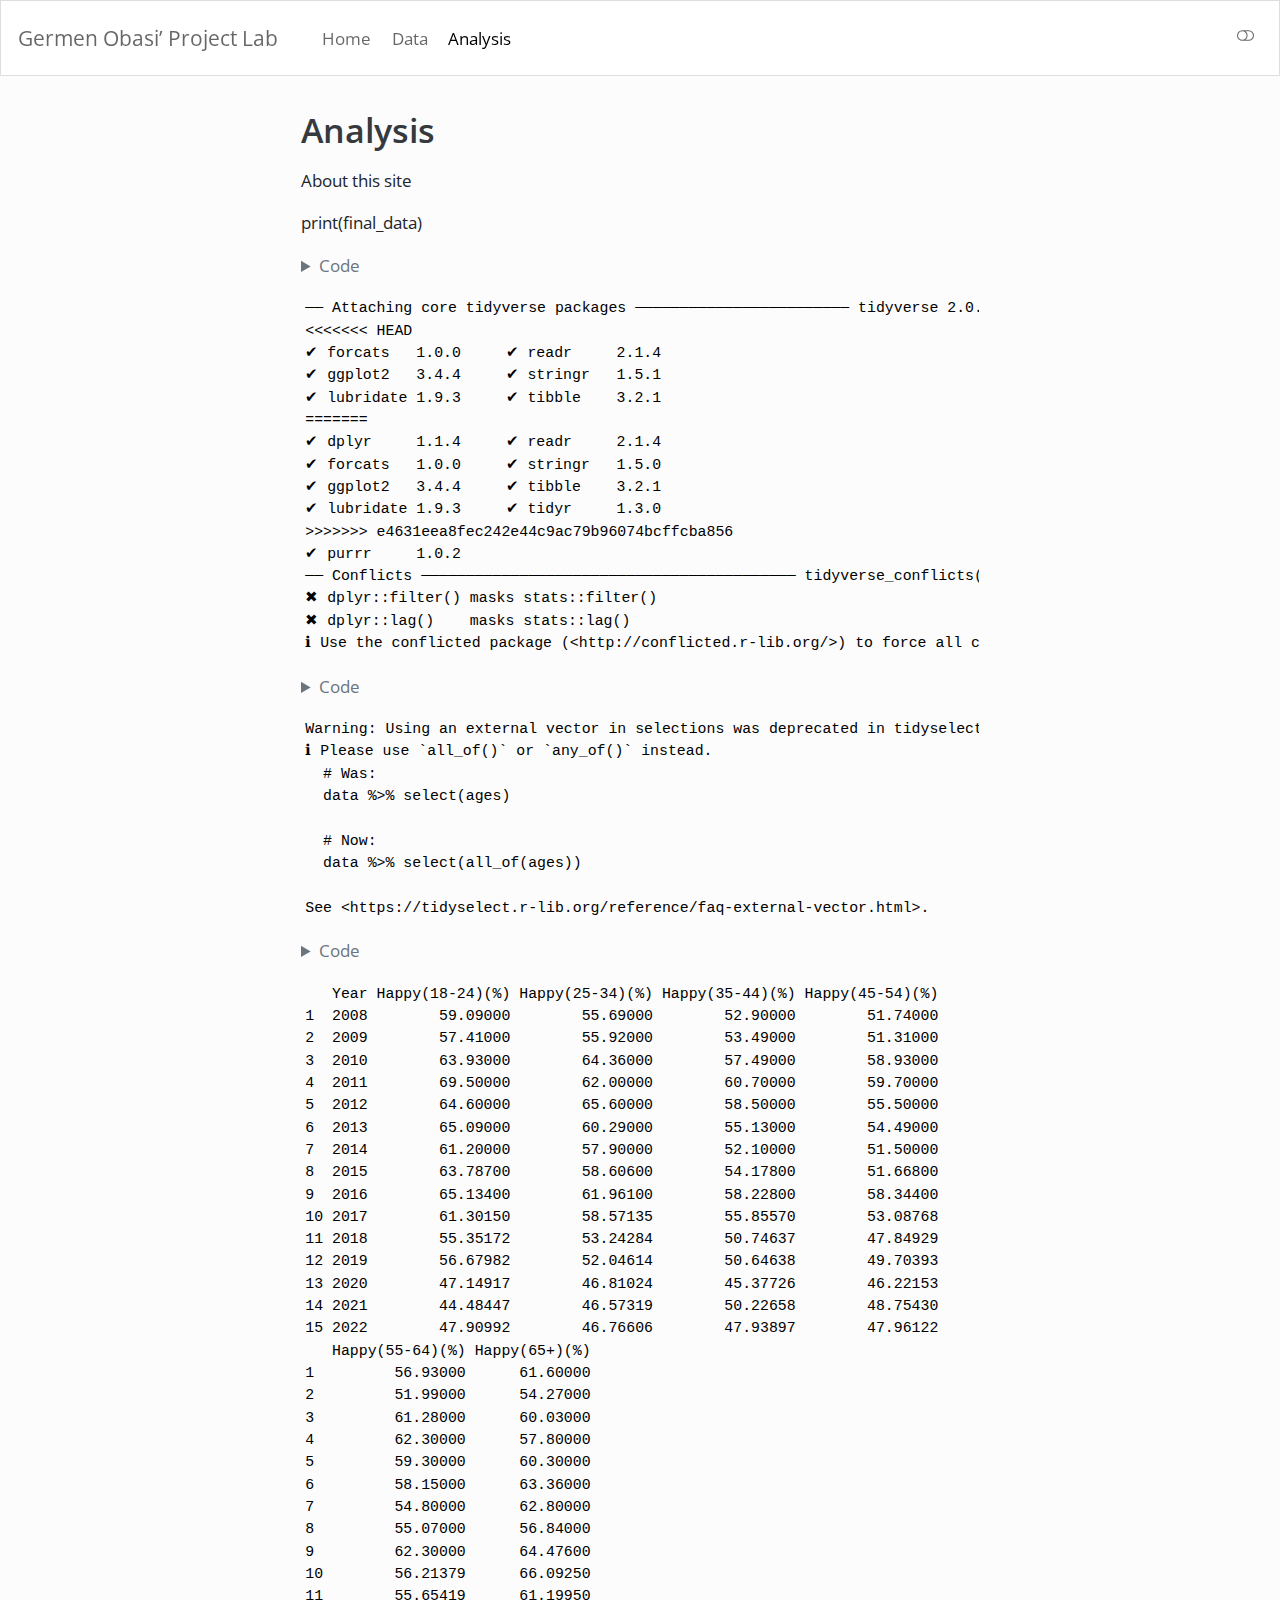
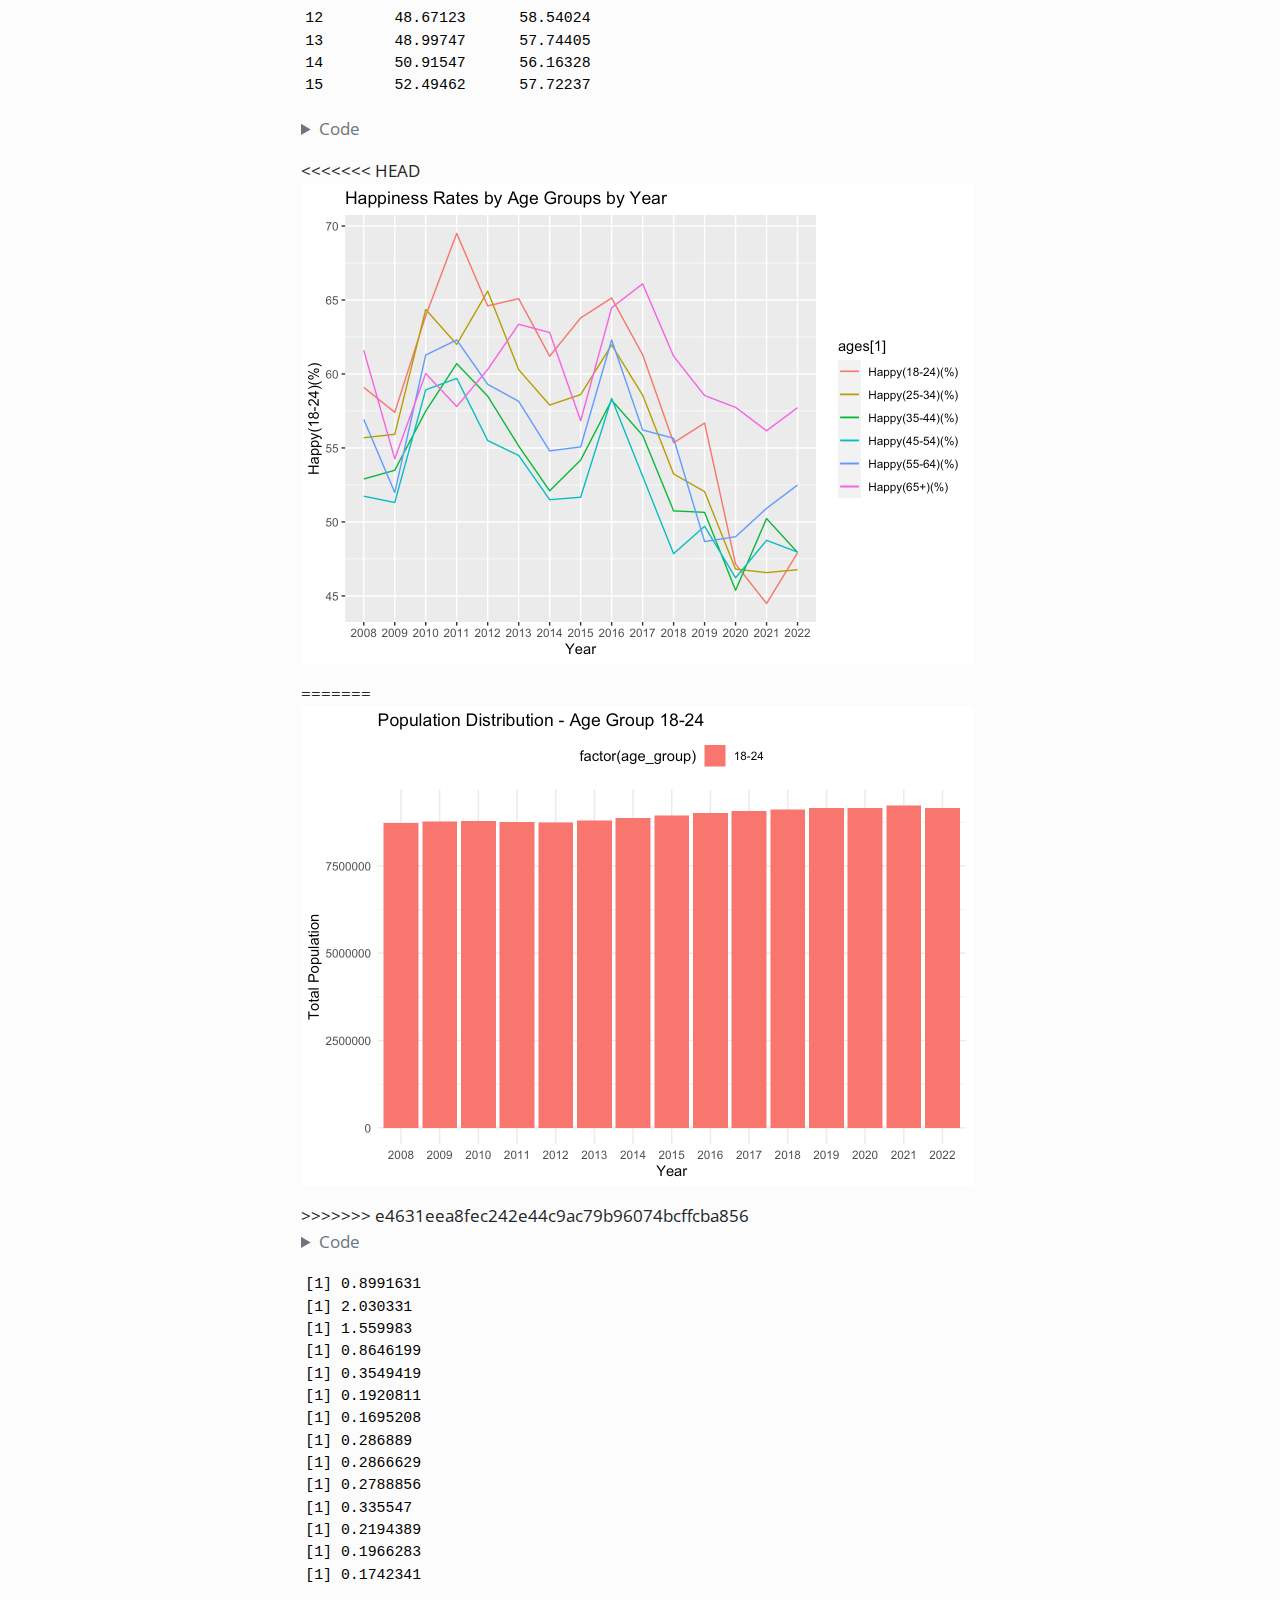
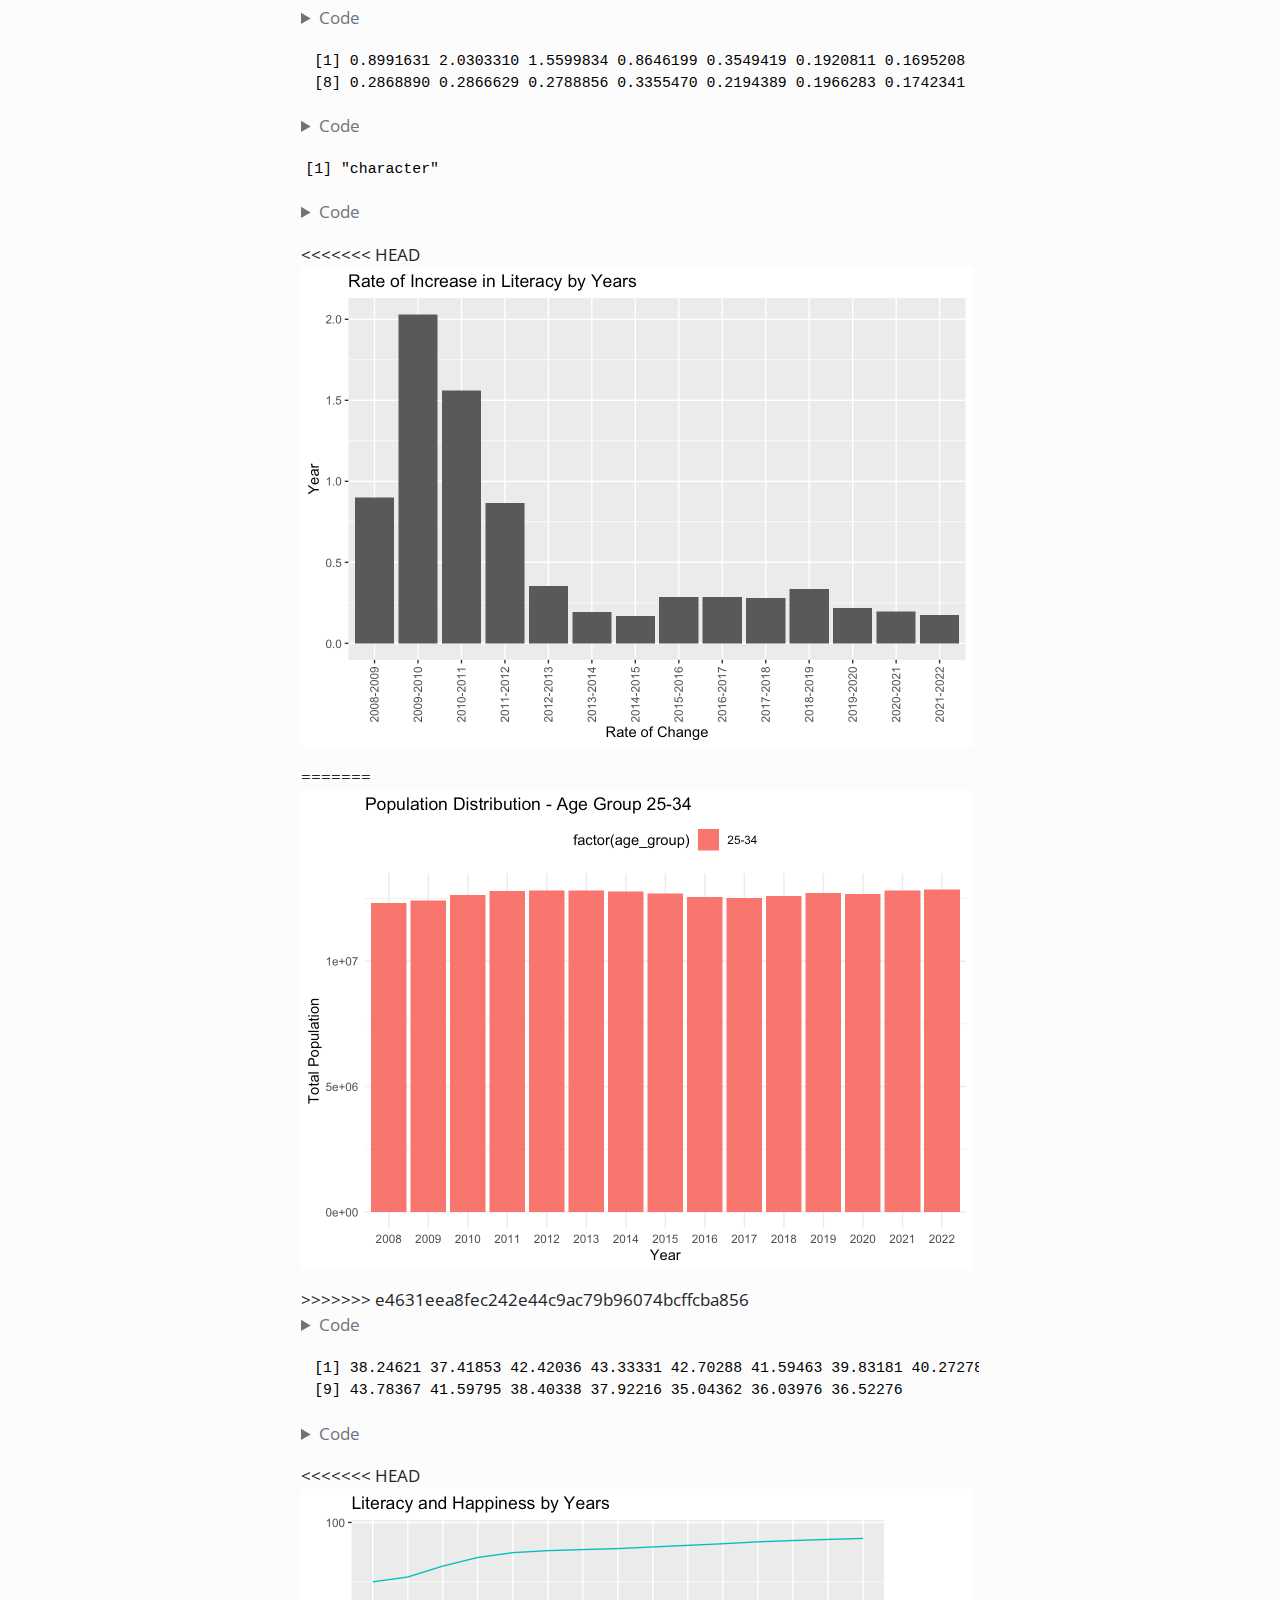
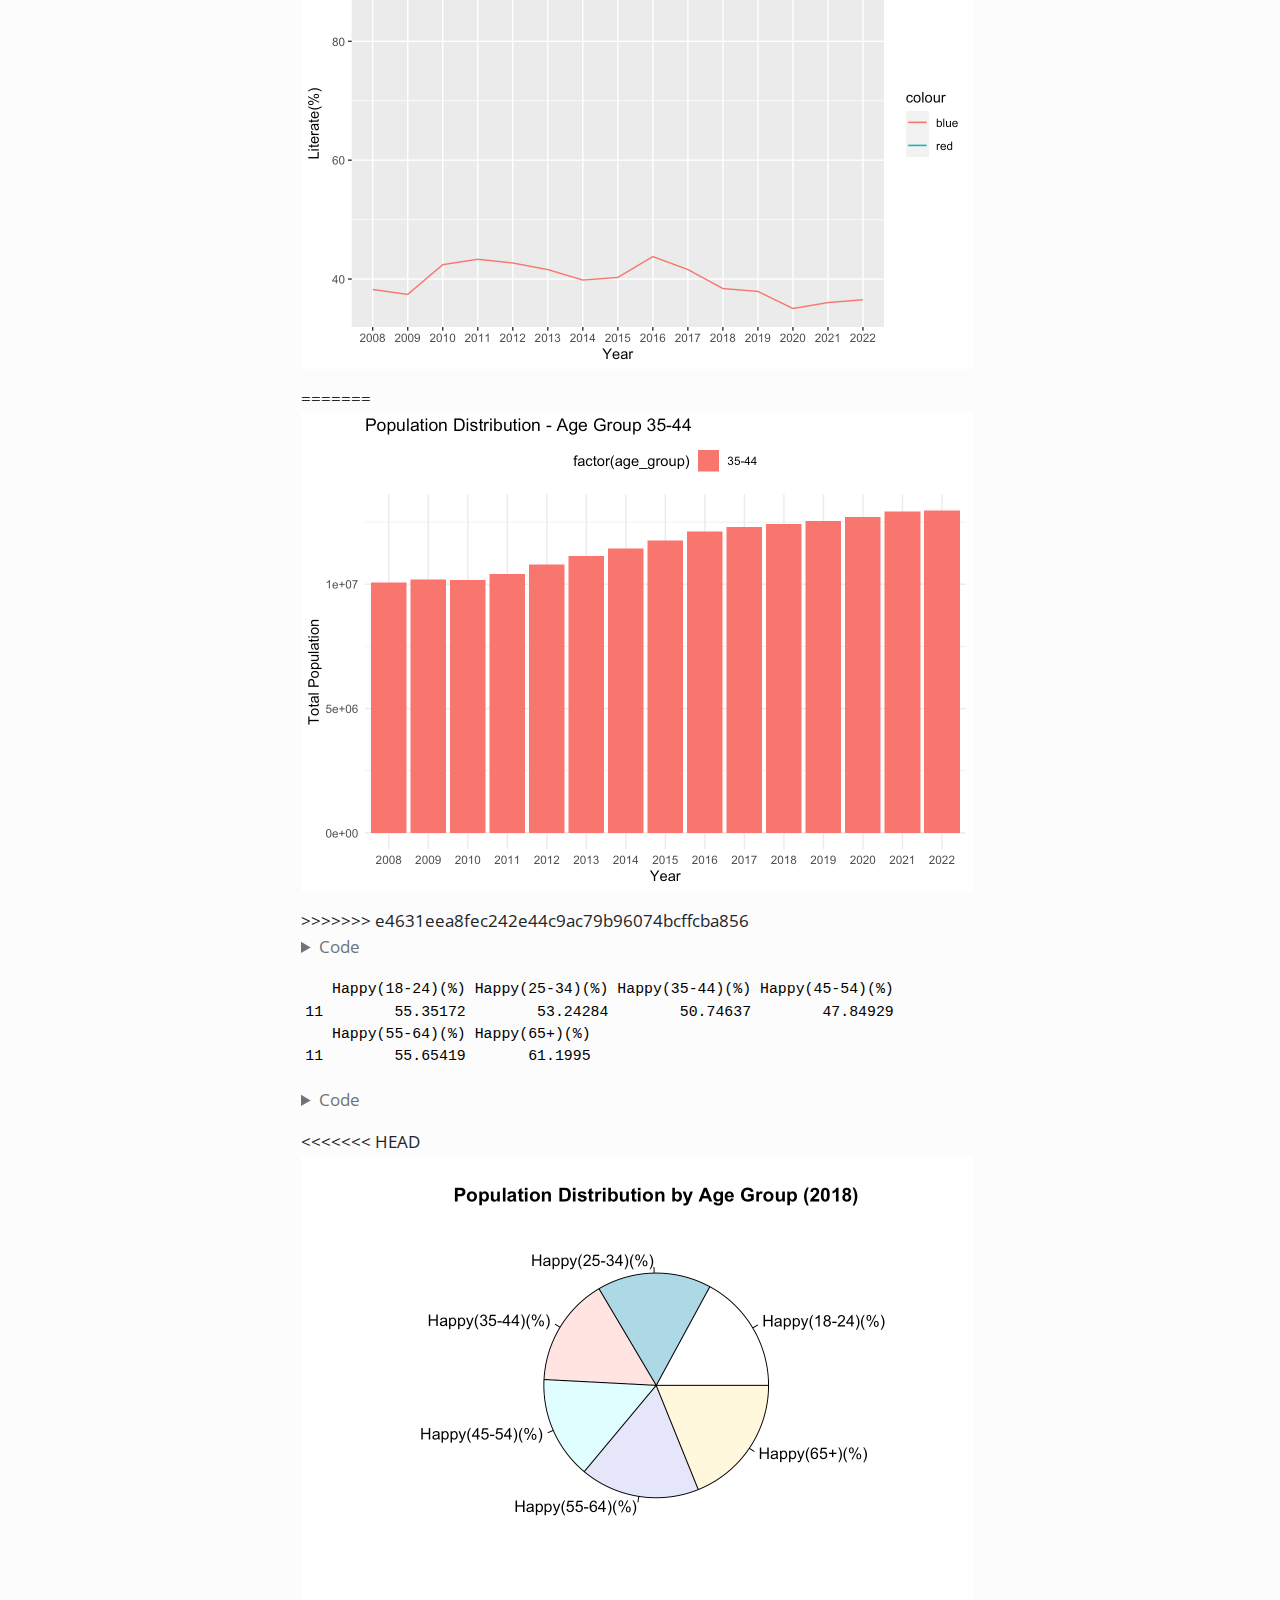
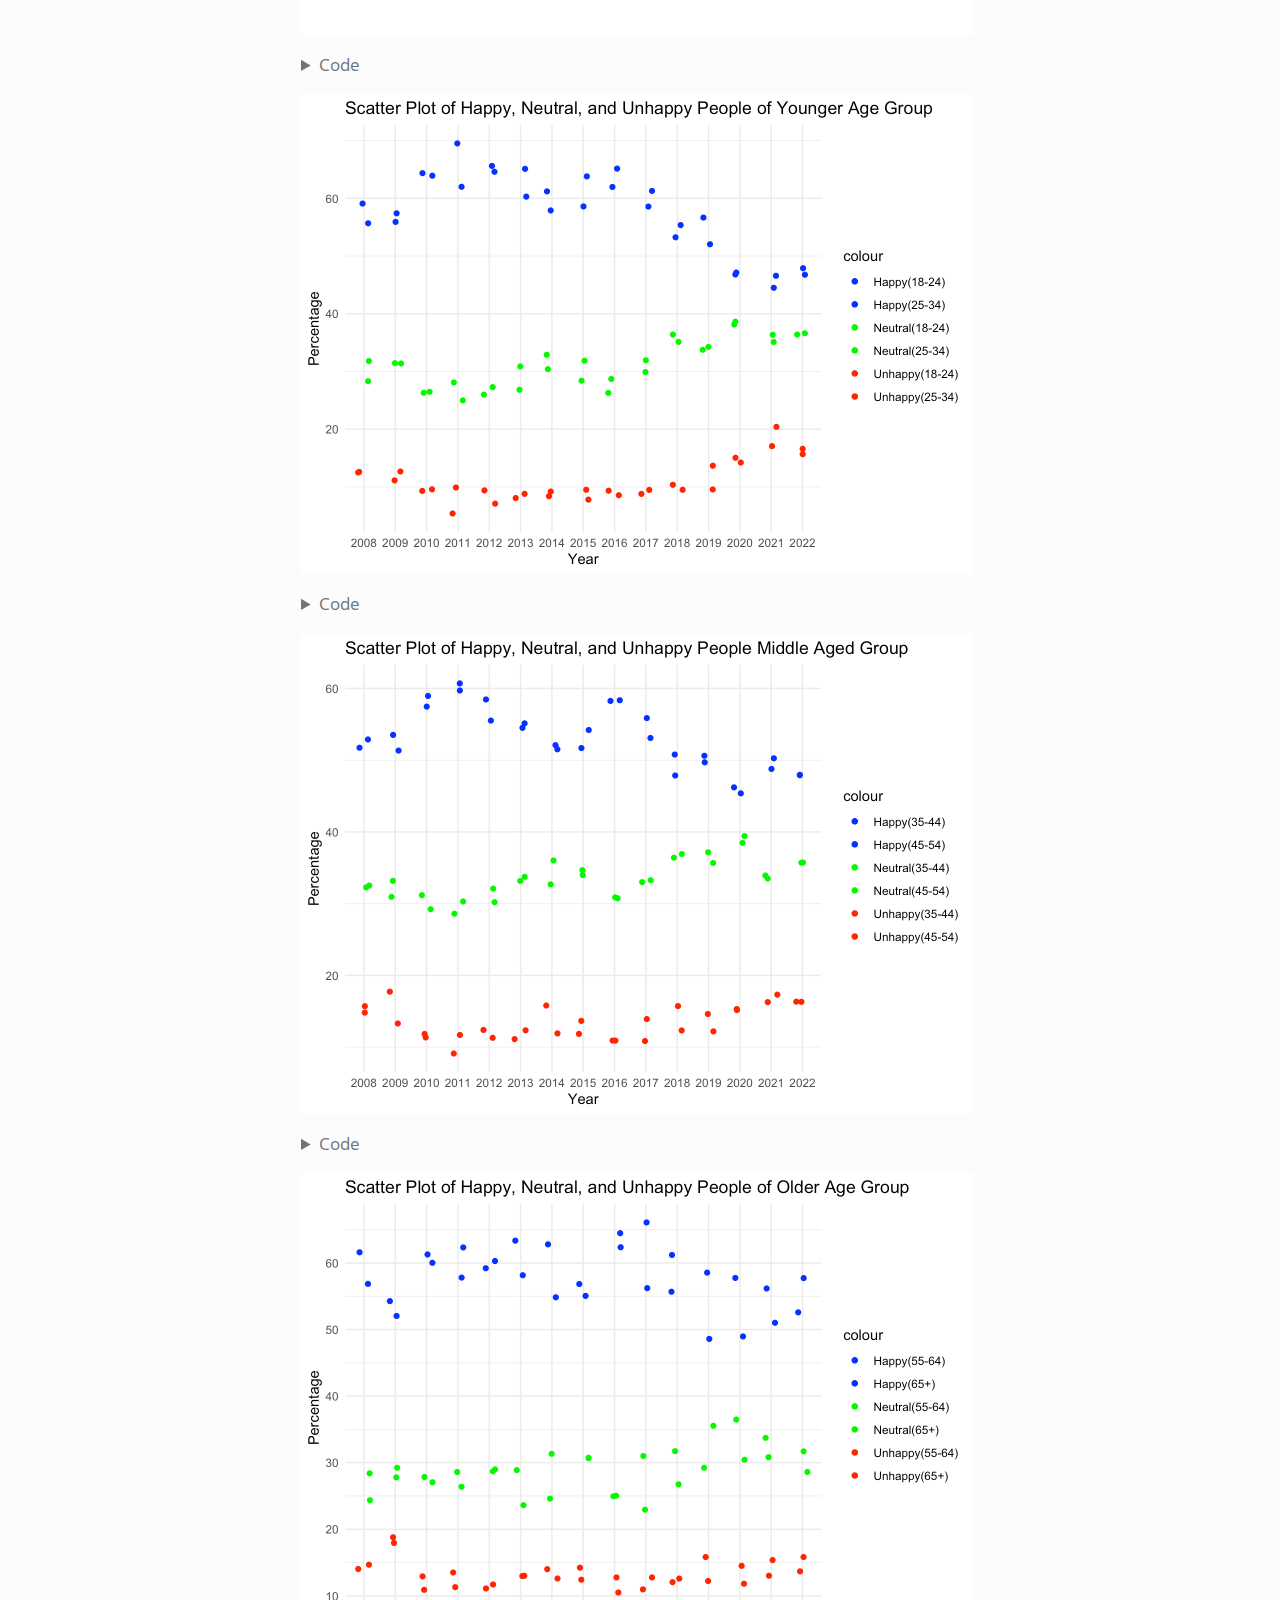
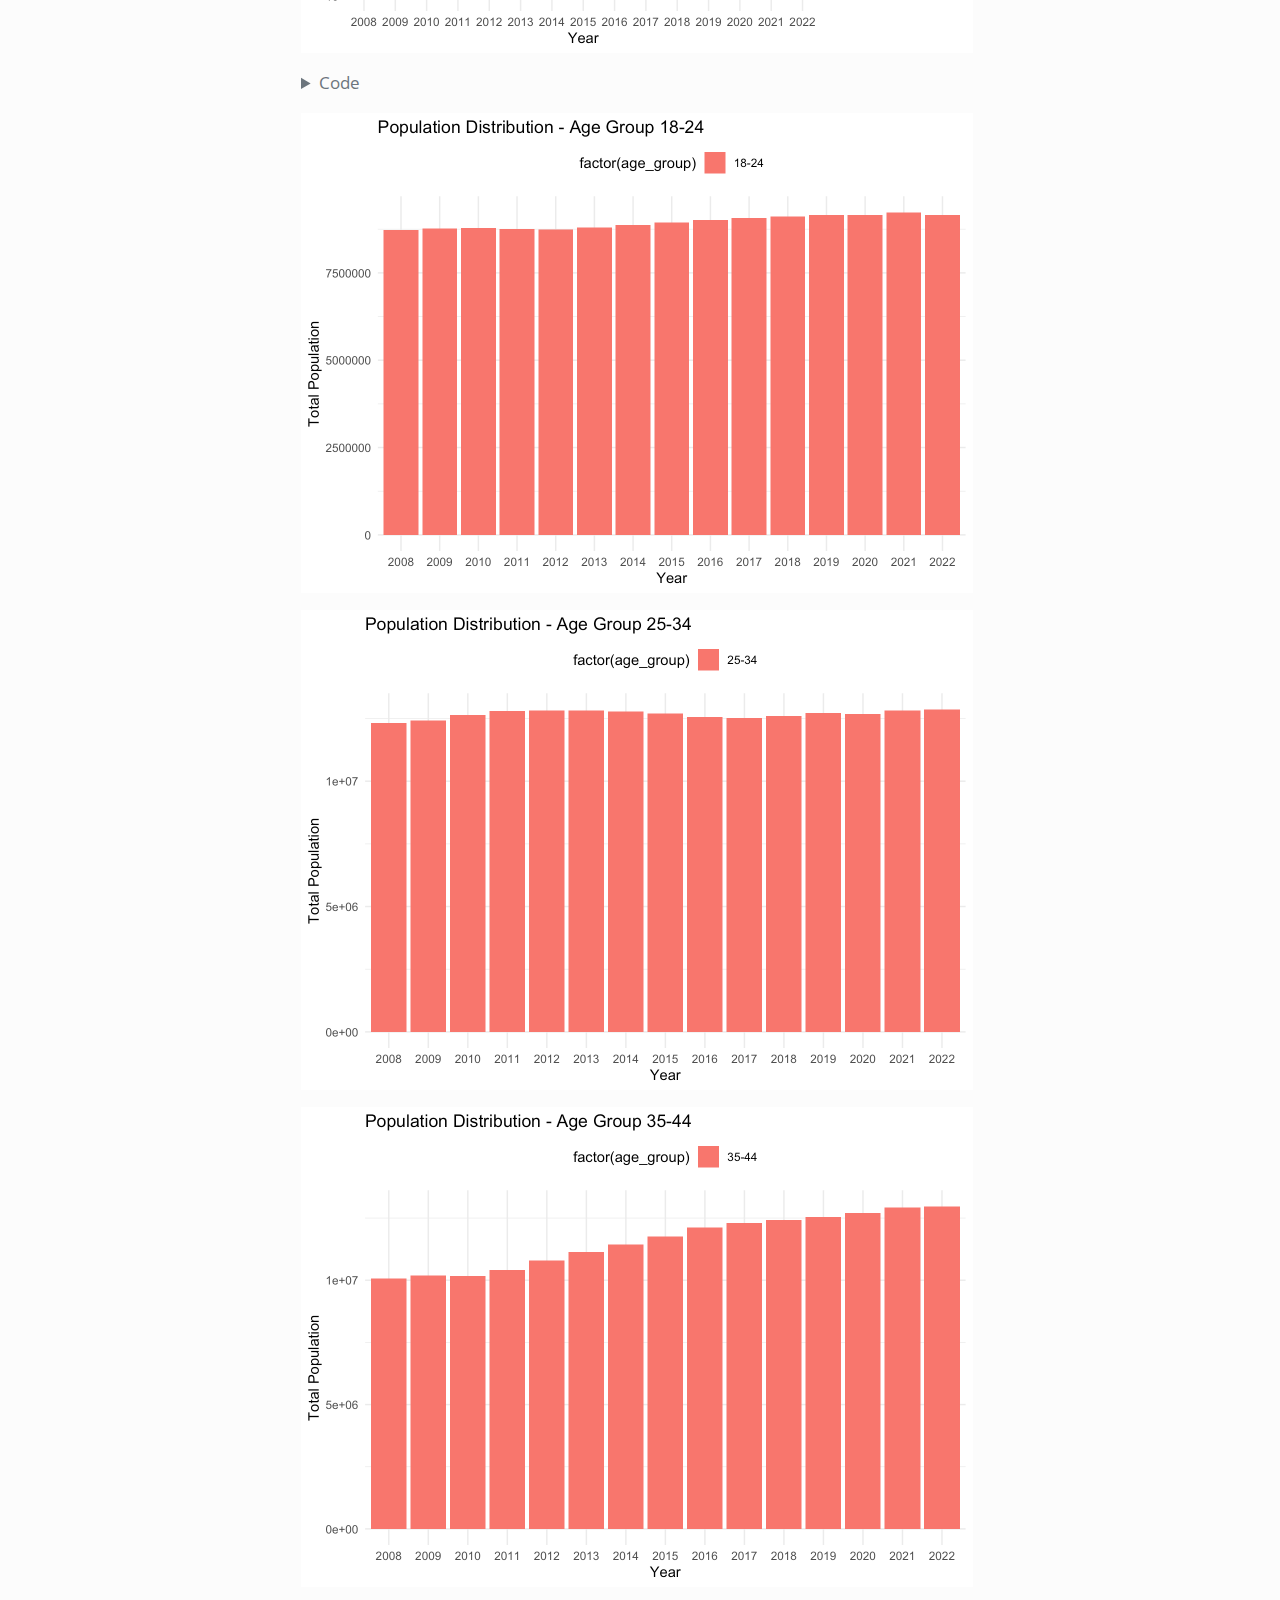
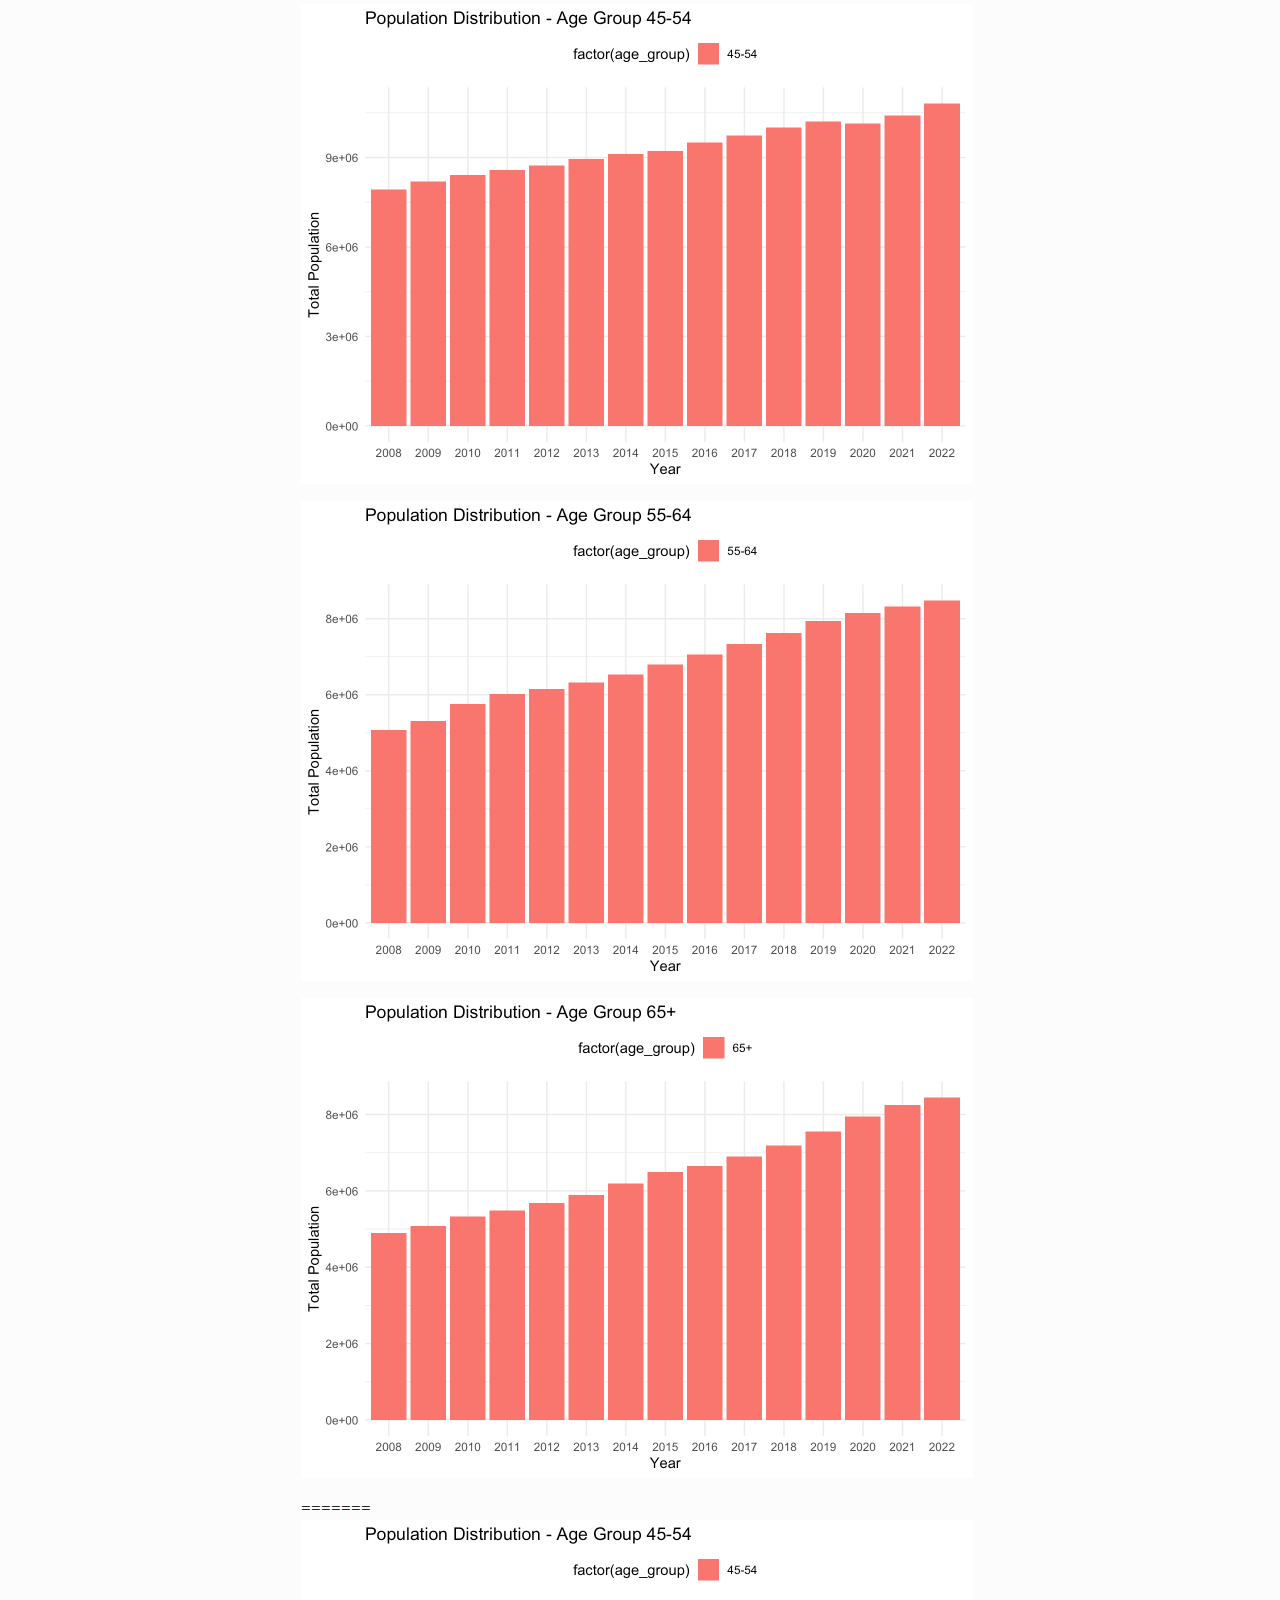
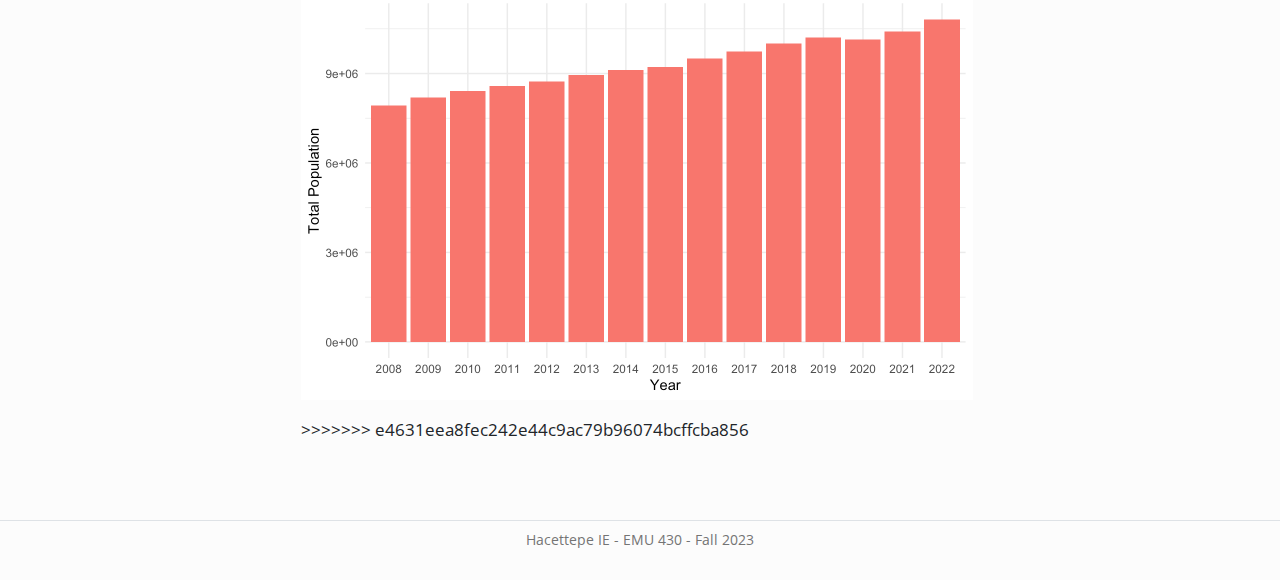
==== commit b52d433c: "Merge branch 'master' of https://github.com/emu-hacettepe-analytics/emu430-fall2023-team-germen_obas" ====
--- a/docs/analysis.html
+++ b/docs/analysis.html
@@ -173,246 +173,20 @@
 <div class="cell">
 <details>
 <summary>Code</summary>
-<div class="sourceCode cell-code" id="cb1"><pre class="sourceCode r code-with-copy"><code class="sourceCode r"><span id="cb1-1"><a href="#cb1-1" aria-hidden="true" tabindex="-1"></a><span class="fu">library</span>(readxl)</span>
-<span id="cb1-2"><a href="#cb1-2" aria-hidden="true" tabindex="-1"></a><span class="fu">library</span>(dplyr)</span></code><button title="Copy to Clipboard" class="code-copy-button"><i class="bi"></i></button></pre></div>
-</details>
-<div class="cell-output cell-output-stderr">
-<pre><code>
-Attaching package: 'dplyr'</code></pre>
-</div>
-<div class="cell-output cell-output-stderr">
-<pre><code>The following objects are masked from 'package:stats':
-
-    filter, lag</code></pre>
-</div>
-<div class="cell-output cell-output-stderr">
-<pre><code>The following objects are masked from 'package:base':
-
-    intersect, setdiff, setequal, union</code></pre>
-</div>
-<details>
-<summary>Code</summary>
-<div class="sourceCode cell-code" id="cb5"><pre class="sourceCode r code-with-copy"><code class="sourceCode r"><span id="cb5-1"><a href="#cb5-1" aria-hidden="true" tabindex="-1"></a><span class="fu">library</span>(tidyr)</span>
-<span id="cb5-2"><a href="#cb5-2" aria-hidden="true" tabindex="-1"></a><span class="fu">library</span>(zoo)</span></code><button title="Copy to Clipboard" class="code-copy-button"><i class="bi"></i></button></pre></div>
-</details>
-<div class="cell-output cell-output-stderr">
-<pre><code>
-Attaching package: 'zoo'</code></pre>
-</div>
-<div class="cell-output cell-output-stderr">
-<pre><code>The following objects are masked from 'package:base':
-
-    as.Date, as.Date.numeric</code></pre>
-</div>
-<details>
-<summary>Code</summary>
-<div class="sourceCode cell-code" id="cb8"><pre class="sourceCode r code-with-copy"><code class="sourceCode r"><span id="cb8-1"><a href="#cb8-1" aria-hidden="true" tabindex="-1"></a><span class="co">#1st DATASET</span></span>
-<span id="cb8-2"><a href="#cb8-2" aria-hidden="true" tabindex="-1"></a>data_literate <span class="ot">&lt;-</span> <span class="fu">read_xls</span>(<span class="st">"Population_by_literacy_and_gender.xls"</span>, <span class="at">col_names =</span> <span class="cn">TRUE</span>, <span class="at">range =</span> <span class="st">"A4:Q27"</span>)</span></code><button title="Copy to Clipboard" class="code-copy-button"><i class="bi"></i></button></pre></div>
-</details>
-<div class="cell-output cell-output-stderr">
-<pre><code>New names:
-• `` -&gt; `...1`
-• `` -&gt; `...2`</code></pre>
-</div>
-<details>
-<summary>Code</summary>
-<div class="sourceCode cell-code" id="cb10"><pre class="sourceCode r code-with-copy"><code class="sourceCode r"><span id="cb10-1"><a href="#cb10-1" aria-hidden="true" tabindex="-1"></a>data_literate_t <span class="ot">&lt;-</span> <span class="fu">t</span>(data_literate)</span>
-<span id="cb10-2"><a href="#cb10-2" aria-hidden="true" tabindex="-1"></a>data_literate_percentage <span class="ot">&lt;-</span> <span class="fu">data.frame</span>(data_literate_t[<span class="sc">-</span><span class="fu">c</span>(<span class="dv">1</span>,<span class="dv">2</span>), <span class="fu">c</span>(<span class="dv">16</span>,<span class="dv">17</span>)])</span>
-<span id="cb10-3"><a href="#cb10-3" aria-hidden="true" tabindex="-1"></a>data_literate_end <span class="ot">&lt;-</span> tibble<span class="sc">::</span><span class="fu">rownames_to_column</span>(data_literate_percentage, <span class="st">"Year"</span>)</span>
-<span id="cb10-4"><a href="#cb10-4" aria-hidden="true" tabindex="-1"></a><span class="fu">colnames</span>(data_literate_end)[<span class="dv">2</span><span class="sc">:</span><span class="dv">3</span>] <span class="ot">&lt;-</span> <span class="fu">c</span>(<span class="st">"Literate(%)"</span>, <span class="st">"Illiterate(%)"</span>)</span>
-<span id="cb10-5"><a href="#cb10-5" aria-hidden="true" tabindex="-1"></a></span>
-<span id="cb10-6"><a href="#cb10-6" aria-hidden="true" tabindex="-1"></a><span class="co">#2nd DATASET</span></span>
-<span id="cb10-7"><a href="#cb10-7" aria-hidden="true" tabindex="-1"></a>data_population <span class="ot">&lt;-</span> <span class="fu">read_xls</span>(<span class="st">"Population.xls"</span>, <span class="at">col_names =</span> <span class="cn">TRUE</span>, <span class="at">range =</span> <span class="st">"A4:AA45"</span>)</span>
-<span id="cb10-8"><a href="#cb10-8" aria-hidden="true" tabindex="-1"></a>data_population_clean <span class="ot">&lt;-</span> data_population[<span class="sc">-</span><span class="fu">c</span>(<span class="dv">1</span>,<span class="dv">3</span>,<span class="dv">4</span>,<span class="dv">5</span>,<span class="dv">21</span>,<span class="dv">22</span>,<span class="dv">24</span>,<span class="dv">25</span>,<span class="dv">26</span>), <span class="sc">-</span><span class="fu">c</span>(<span class="dv">2</span><span class="sc">:</span><span class="dv">12</span>)]</span>
-<span id="cb10-9"><a href="#cb10-9" aria-hidden="true" tabindex="-1"></a>data_population_clean_t <span class="ot">&lt;-</span> <span class="fu">t</span>(data_population_clean)</span>
-<span id="cb10-10"><a href="#cb10-10" aria-hidden="true" tabindex="-1"></a><span class="fu">colnames</span>(data_population_clean_t) <span class="ot">&lt;-</span> data_population_clean_t[<span class="dv">1</span>,<span class="dv">1</span><span class="sc">:</span><span class="dv">32</span>]</span>
-<span id="cb10-11"><a href="#cb10-11" aria-hidden="true" tabindex="-1"></a>data_population_clean_t <span class="ot">&lt;-</span> data_population_clean_t[<span class="sc">-</span><span class="dv">1</span>,]</span>
-<span id="cb10-12"><a href="#cb10-12" aria-hidden="true" tabindex="-1"></a>data_population_clean_t_sum <span class="ot">&lt;-</span> data_population_clean_t</span>
-<span id="cb10-13"><a href="#cb10-13" aria-hidden="true" tabindex="-1"></a></span>
-<span id="cb10-14"><a href="#cb10-14" aria-hidden="true" tabindex="-1"></a><span class="cf">for</span> (i <span class="cf">in</span> <span class="dv">1</span><span class="sc">:</span><span class="dv">16</span>){</span>
-<span id="cb10-15"><a href="#cb10-15" aria-hidden="true" tabindex="-1"></a>  data_population_clean_t_sum[,i] <span class="ot">&lt;-</span> <span class="fu">as.numeric</span>(data_population_clean_t[,i]) <span class="sc">+</span> <span class="fu">as.numeric</span>(data_population_clean_t[,(i<span class="sc">+</span><span class="dv">16</span>)])</span>
-<span id="cb10-16"><a href="#cb10-16" aria-hidden="true" tabindex="-1"></a>}</span>
-<span id="cb10-17"><a href="#cb10-17" aria-hidden="true" tabindex="-1"></a></span>
-<span id="cb10-18"><a href="#cb10-18" aria-hidden="true" tabindex="-1"></a>data_population_clean_t_sum <span class="ot">&lt;-</span> data_population_clean_t_sum[,<span class="sc">-</span><span class="fu">c</span>(<span class="dv">17</span><span class="sc">:</span><span class="dv">32</span>)]</span>
-<span id="cb10-19"><a href="#cb10-19" aria-hidden="true" tabindex="-1"></a>data_population_clean_t_sum[,<span class="st">"15-19"</span>] <span class="ot">&lt;-</span> <span class="fu">round</span>(<span class="fu">as.numeric</span>(data_population_clean_t_sum[,<span class="st">"15-19"</span>]) <span class="sc">*</span> <span class="dv">2</span> <span class="sc">/</span> <span class="dv">5</span>)</span>
-<span id="cb10-20"><a href="#cb10-20" aria-hidden="true" tabindex="-1"></a><span class="fu">colnames</span>(data_population_clean_t_sum)[<span class="fu">colnames</span>(data_population_clean_t_sum) <span class="sc">==</span> <span class="st">"15-19"</span>] <span class="ot">&lt;-</span> <span class="st">"18-19"</span></span>
-<span id="cb10-21"><a href="#cb10-21" aria-hidden="true" tabindex="-1"></a></span>
-<span id="cb10-22"><a href="#cb10-22" aria-hidden="true" tabindex="-1"></a>data_population_by_age <span class="ot">&lt;-</span> <span class="fu">data.frame</span>(data_population_clean_t_sum)</span>
-<span id="cb10-23"><a href="#cb10-23" aria-hidden="true" tabindex="-1"></a>data_population_by_age <span class="ot">&lt;-</span> data_population_by_age <span class="sc">|&gt;</span> <span class="fu">mutate</span>(<span class="st">"18-24"</span> <span class="ot">=</span> <span class="fu">as.numeric</span>(data_population_by_age[,<span class="dv">2</span>]) <span class="sc">+</span> <span class="fu">as.numeric</span>(data_population_by_age[,<span class="dv">3</span>])) <span class="sc">|&gt;</span> </span>
-<span id="cb10-24"><a href="#cb10-24" aria-hidden="true" tabindex="-1"></a>  <span class="fu">mutate</span>(<span class="st">"25-34"</span> <span class="ot">=</span> <span class="fu">as.numeric</span>(data_population_by_age[,<span class="dv">4</span>]) <span class="sc">+</span> <span class="fu">as.numeric</span>(data_population_by_age[,<span class="dv">5</span>])) <span class="sc">|&gt;</span></span>
-<span id="cb10-25"><a href="#cb10-25" aria-hidden="true" tabindex="-1"></a>  <span class="fu">mutate</span>(<span class="st">"35-44"</span> <span class="ot">=</span> <span class="fu">as.numeric</span>(data_population_by_age[,<span class="dv">6</span>]) <span class="sc">+</span> <span class="fu">as.numeric</span>(data_population_by_age[,<span class="dv">7</span>])) <span class="sc">|&gt;</span></span>
-<span id="cb10-26"><a href="#cb10-26" aria-hidden="true" tabindex="-1"></a>  <span class="fu">mutate</span>(<span class="st">"45-54"</span> <span class="ot">=</span> <span class="fu">as.numeric</span>(data_population_by_age[,<span class="dv">8</span>]) <span class="sc">+</span> <span class="fu">as.numeric</span>(data_population_by_age[,<span class="dv">9</span>])) <span class="sc">|&gt;</span></span>
-<span id="cb10-27"><a href="#cb10-27" aria-hidden="true" tabindex="-1"></a>  <span class="fu">mutate</span>(<span class="st">"55-64"</span> <span class="ot">=</span> <span class="fu">as.numeric</span>(data_population_by_age[,<span class="dv">10</span>]) <span class="sc">+</span> <span class="fu">as.numeric</span>(data_population_by_age[,<span class="dv">11</span>])) <span class="sc">|&gt;</span></span>
-<span id="cb10-28"><a href="#cb10-28" aria-hidden="true" tabindex="-1"></a>  <span class="fu">mutate</span>(<span class="st">"65+"</span> <span class="ot">=</span> <span class="fu">as.numeric</span>(data_population_by_age[,<span class="dv">12</span>]) <span class="sc">+</span> <span class="fu">as.numeric</span>(data_population_by_age[,<span class="dv">13</span>]) <span class="sc">+</span> <span class="fu">as.numeric</span>(data_population_by_age[,<span class="dv">14</span>]) <span class="sc">+</span> <span class="fu">as.numeric</span>(data_population_by_age[,<span class="dv">15</span>]) <span class="sc">+</span> <span class="fu">as.numeric</span>(data_population_by_age[,<span class="dv">16</span>]))</span>
-<span id="cb10-29"><a href="#cb10-29" aria-hidden="true" tabindex="-1"></a></span>
-<span id="cb10-30"><a href="#cb10-30" aria-hidden="true" tabindex="-1"></a>data_population_by_age <span class="ot">&lt;-</span> data_population_by_age[,<span class="sc">-</span><span class="fu">c</span>(<span class="dv">2</span><span class="sc">:</span><span class="dv">16</span>)]</span>
-<span id="cb10-31"><a href="#cb10-31" aria-hidden="true" tabindex="-1"></a>column_names <span class="ot">&lt;-</span> <span class="fu">c</span>(<span class="st">"Pop(Total)"</span>, <span class="st">"Pop(18-24)"</span>, <span class="st">"Pop(25-34)"</span>, <span class="st">"Pop(35-44)"</span>, <span class="st">"Pop(45-54)"</span>, <span class="st">"Pop(55-64)"</span>, <span class="st">"Pop(65+)"</span>)</span>
-<span id="cb10-32"><a href="#cb10-32" aria-hidden="true" tabindex="-1"></a><span class="fu">colnames</span>(data_population_by_age) <span class="ot">&lt;-</span> column_names</span>
-<span id="cb10-33"><a href="#cb10-33" aria-hidden="true" tabindex="-1"></a>data_population_end <span class="ot">&lt;-</span> tibble<span class="sc">::</span><span class="fu">rownames_to_column</span>(data_population_by_age, <span class="st">"Year"</span>)</span>
-<span id="cb10-34"><a href="#cb10-34" aria-hidden="true" tabindex="-1"></a></span>
-<span id="cb10-35"><a href="#cb10-35" aria-hidden="true" tabindex="-1"></a><span class="co">#3rd DATASET</span></span>
-<span id="cb10-36"><a href="#cb10-36" aria-hidden="true" tabindex="-1"></a>data_happiness <span class="ot">&lt;-</span> <span class="fu">read_xls</span>(<span class="st">"Happiness-Age.xls"</span>, <span class="at">col_names =</span> <span class="cn">TRUE</span>, <span class="at">range =</span> <span class="st">"A5:H85"</span>)</span></code><button title="Copy to Clipboard" class="code-copy-button"><i class="bi"></i></button></pre></div>
-</details>
-<div class="cell-output cell-output-stderr">
-<pre><code>New names:
-• `` -&gt; `...2`</code></pre>
-</div>
-<details>
-<summary>Code</summary>
-<div class="sourceCode cell-code" id="cb12"><pre class="sourceCode r code-with-copy"><code class="sourceCode r"><span id="cb12-1"><a href="#cb12-1" aria-hidden="true" tabindex="-1"></a>data_happiness_no_Na <span class="ot">&lt;-</span> data_happiness[<span class="sc">-</span><span class="fu">c</span>(<span class="dv">1</span><span class="sc">:</span><span class="dv">21</span>, <span class="dv">25</span>, <span class="dv">29</span>, <span class="dv">33</span>, <span class="dv">37</span>, <span class="dv">41</span>, <span class="dv">45</span>, <span class="dv">49</span>, <span class="dv">53</span>, <span class="dv">57</span>, <span class="dv">61</span>, <span class="dv">65</span>, <span class="dv">69</span>, <span class="dv">73</span>, <span class="dv">77</span>),]</span>
-<span id="cb12-2"><a href="#cb12-2" aria-hidden="true" tabindex="-1"></a>data_happiness_no_Na <span class="ot">&lt;-</span> <span class="fu">na.locf</span>(data_happiness_no_Na, <span class="at">fromLast =</span> <span class="cn">FALSE</span>)</span>
-<span id="cb12-3"><a href="#cb12-3" aria-hidden="true" tabindex="-1"></a>data_happiness_no_Na_wider <span class="ot">&lt;-</span> data_happiness_no_Na <span class="sc">|&gt;</span> <span class="fu">gather</span>(<span class="at">key =</span> <span class="st">"Age"</span>, <span class="at">value =</span> <span class="st">"Percentage"</span>, <span class="dv">3</span>,<span class="dv">4</span>,<span class="dv">5</span>,<span class="dv">6</span>,<span class="dv">7</span>,<span class="dv">8</span>) <span class="sc">|&gt;</span> <span class="fu">pivot_wider</span>(<span class="at">names_from =</span> <span class="fu">c</span>(<span class="dv">2</span>, <span class="st">"Age"</span>), <span class="at">values_from =</span> <span class="st">"Percentage"</span>)</span>
-<span id="cb12-4"><a href="#cb12-4" aria-hidden="true" tabindex="-1"></a></span>
-<span id="cb12-5"><a href="#cb12-5" aria-hidden="true" tabindex="-1"></a>column_names_happiness <span class="ot">&lt;-</span> <span class="fu">as.character</span>(<span class="fu">c</span>(<span class="st">"Year"</span>, <span class="st">"Happy(18-24)(%)"</span>, <span class="st">"Neutral(18-24)(%)"</span>, <span class="st">"Unhappy(18-24)(%)"</span>, <span class="st">"Happy(25-34)(%)"</span>, <span class="st">"Neutral(25-34)(%)"</span>, <span class="st">"Unhappy(25-34)(%)"</span>, <span class="st">"Happy(35-44)(%)"</span>, <span class="st">"Neutral(35-44)(%)"</span>, <span class="st">"Unhappy(35-44)(%)"</span>, <span class="st">"Happy(45-54)(%)"</span>, <span class="st">"Neutral(45-54)(%)"</span>, <span class="st">"Unhappy(45-54)(%)"</span>, <span class="st">"Happy(55-64)(%)"</span>, <span class="st">"Neutral(55-64)(%)"</span>, <span class="st">"Unhappy(55-64)(%)"</span>, <span class="st">"Happy(65+)(%)"</span>, <span class="st">"Neutral(65+)(%)"</span>, <span class="st">"Unhappy(65+)(%)"</span>))</span>
-<span id="cb12-6"><a href="#cb12-6" aria-hidden="true" tabindex="-1"></a><span class="fu">colnames</span>(data_happiness_no_Na_wider) <span class="ot">&lt;-</span> column_names_happiness</span>
-<span id="cb12-7"><a href="#cb12-7" aria-hidden="true" tabindex="-1"></a>data_happiness_end <span class="ot">&lt;-</span> data_happiness_no_Na_wider</span>
-<span id="cb12-8"><a href="#cb12-8" aria-hidden="true" tabindex="-1"></a>data_happiness_end<span class="sc">$</span>Year <span class="ot">&lt;-</span> <span class="fu">as.character</span>(data_happiness_end<span class="sc">$</span>Year)</span>
-<span id="cb12-9"><a href="#cb12-9" aria-hidden="true" tabindex="-1"></a></span>
-<span id="cb12-10"><a href="#cb12-10" aria-hidden="true" tabindex="-1"></a><span class="co">#Final DATASET</span></span>
-<span id="cb12-11"><a href="#cb12-11" aria-hidden="true" tabindex="-1"></a>literate_population <span class="ot">&lt;-</span> <span class="fu">left_join</span>(data_literate_end, data_population_end, <span class="at">by =</span> <span class="st">"Year"</span>)</span>
-<span id="cb12-12"><a href="#cb12-12" aria-hidden="true" tabindex="-1"></a>literate_population_happiness <span class="ot">&lt;-</span> <span class="fu">left_join</span>(literate_population, data_happiness_end, <span class="at">by =</span> <span class="st">"Year"</span>)</span>
-<span id="cb12-13"><a href="#cb12-13" aria-hidden="true" tabindex="-1"></a></span>
-<span id="cb12-14"><a href="#cb12-14" aria-hidden="true" tabindex="-1"></a>final_data <span class="ot">&lt;-</span> literate_population_happiness <span class="sc">|&gt;</span> <span class="fu">relocate</span>(<span class="st">"Pop(Total)"</span>, <span class="at">.after =</span> <span class="dv">28</span>)<span class="sc">|&gt;</span> </span>
-<span id="cb12-15"><a href="#cb12-15" aria-hidden="true" tabindex="-1"></a>  <span class="fu">relocate</span>(<span class="st">"Pop(18-24)"</span>, <span class="at">.before =</span> <span class="st">"Happy(18-24)(%)"</span>) <span class="sc">|&gt;</span> </span>
-<span id="cb12-16"><a href="#cb12-16" aria-hidden="true" tabindex="-1"></a>  <span class="fu">relocate</span>(<span class="st">"Pop(25-34)"</span>, <span class="at">.before =</span> <span class="st">"Happy(25-34)(%)"</span>) <span class="sc">|&gt;</span> </span>
-<span id="cb12-17"><a href="#cb12-17" aria-hidden="true" tabindex="-1"></a>  <span class="fu">relocate</span>(<span class="st">"Pop(35-44)"</span>, <span class="at">.before =</span> <span class="st">"Happy(35-44)(%)"</span>) <span class="sc">|&gt;</span> </span>
-<span id="cb12-18"><a href="#cb12-18" aria-hidden="true" tabindex="-1"></a>  <span class="fu">relocate</span>(<span class="st">"Pop(45-54)"</span>, <span class="at">.before =</span> <span class="st">"Happy(45-54)(%)"</span>) <span class="sc">|&gt;</span> </span>
-<span id="cb12-19"><a href="#cb12-19" aria-hidden="true" tabindex="-1"></a>  <span class="fu">relocate</span>(<span class="st">"Pop(55-64)"</span>, <span class="at">.before =</span> <span class="st">"Happy(55-64)(%)"</span>) <span class="sc">|&gt;</span> </span>
-<span id="cb12-20"><a href="#cb12-20" aria-hidden="true" tabindex="-1"></a>  <span class="fu">relocate</span>(<span class="st">"Pop(65+)"</span>, <span class="at">.before =</span> <span class="st">"Happy(65+)(%)"</span>)</span>
-<span id="cb12-21"><a href="#cb12-21" aria-hidden="true" tabindex="-1"></a></span>
-<span id="cb12-22"><a href="#cb12-22" aria-hidden="true" tabindex="-1"></a><span class="fu">save</span>(final_data, <span class="at">file =</span> <span class="st">"final_data.RData"</span>)</span></code><button title="Copy to Clipboard" class="code-copy-button"><i class="bi"></i></button></pre></div>
-</details>
-</div>
-<div class="cell">
-<details>
-<summary>Code</summary>
-<div class="sourceCode cell-code" id="cb13"><pre class="sourceCode r code-with-copy"><code class="sourceCode r"><span id="cb13-1"><a href="#cb13-1" aria-hidden="true" tabindex="-1"></a><span class="fu">print</span>(final_data)</span></code><button title="Copy to Clipboard" class="code-copy-button"><i class="bi"></i></button></pre></div>
-</details>
-<div class="cell-output cell-output-stdout">
-<pre><code>   Year        Literate(%)      Illiterate(%) Pop(18-24) Happy(18-24)(%)
-1  2008 90.007406587375414 9.9925934126245828    8730600        59.09000
-2  2009       9.081672e+01       9.183279e+00    8773965        57.41000
-3  2010       9.266060e+01       7.339400e+00    8778710        63.93000
-4  2011       9.410609e+01       5.893909e+00    8751624        69.50000
-5  2012       9.491975e+01       5.080252e+00    8748310        64.60000
-6  2013       9.525666e+01       4.743344e+00    8805113        65.09000
-7  2014       9.543963e+01       4.560366e+00    8871028        61.20000
-8  2015       9.560142e+01       4.398581e+00    8948367        63.78700
-9  2016       9.587569e+01       4.124307e+00    9015051        65.13400
-10 2017       9.615053e+01       3.849470e+00    9067145        61.30150
-11 2018       9.641868e+01       3.581320e+00    9116836        55.35172
-12 2019       9.674221e+01       3.257794e+00    9156716        56.67982
-13 2020       9.695450e+01       3.045501e+00    9155682        47.14917
-14 2021       9.714514e+01       2.854856e+00    9233464        44.48447
-15 2022       9.731440e+01       2.685604e+00    9160752        47.90992
-   Neutral(18-24)(%) Unhappy(18-24)(%) Pop(25-34) Happy(25-34)(%)
-1           28.30000         12.600000   12328944        55.69000
-2           31.45000         11.140000   12419892        55.92000
-3           26.49000          9.580000   12647889        64.36000
-4           25.00000          5.400000   12801867        62.00000
-5           26.00000          9.400000   12815605        65.60000
-6           26.82000          8.080000   12830001        60.29000
-7           30.40000          8.400000   12789496        57.90000
-8           28.41500          7.798000   12691399        58.60600
-9           26.30100          8.565000   12556452        61.96100
-10          29.90471          8.793788   12528466        58.57135
-11          35.13875          9.509531   12609622        53.24284
-12          33.75431          9.565878   12730328        52.04614
-13          38.63200         14.218833   12689848        46.81024
-14          35.10865         20.406887   12818686        46.57319
-15          36.41563         15.674453   12868216        46.76606
-   Neutral(25-34)(%) Unhappy(25-34)(%) Pop(35-44) Happy(35-44)(%)
-1           31.81000          12.50000   10070734        52.90000
-2           31.40000          12.68000   10181458        53.49000
-3           26.32000           9.32000   10160840        57.49000
-4           28.10000           9.90000   10403516        60.70000
-5           27.30000           7.10000   10795237        58.50000
-6           30.89000           8.81000   11134409        55.13000
-7           32.90000           9.20000   11428673        52.10000
-8           31.88100           9.51300   11755903        54.17800
-9           28.70200           9.33800   12128650        58.22800
-10          31.93865           9.49000   12301515        55.85570
-11          36.39018          10.36698   12422098        50.74637
-12          34.27075          13.68311   12552227        50.64638
-13          38.13035          15.05941   12708693        45.37726
-14          36.35105          17.07576   12933370        50.22658
-15          36.63361          16.60033   12972770        47.93897
-   Neutral(35-44)(%) Unhappy(35-44)(%) Pop(45-54) Happy(45-54)(%)
-1           32.30000          14.80000    7927348        51.74000
-2           33.20000          13.31000    8195696        51.31000
-3           31.18000          11.34000    8406580        58.93000
-4           30.30000           9.10000    8578520        59.70000
-5           30.20000          11.30000    8738619        55.50000
-6           33.76000          11.11000    8954555        54.49000
-7           36.00000          11.90000    9112684        51.50000
-8           33.98600          11.83500    9222988        51.66800
-9           30.84700          10.92400    9504758        58.34400
-10          33.27907          10.86522    9730609        53.08768
-11          36.92331          12.33032   10012031        47.84929
-12          37.16409          12.18953   10208932        49.70393
-13          39.44927          15.17347   10148298        46.22153
-14          33.48964          16.28378   10416745        48.75430
-15          35.71641          16.34462   10818158        47.96122
-   Neutral(45-54)(%) Unhappy(45-54)(%) Pop(55-64) Happy(55-64)(%)
-1           32.54000          15.71000    5066402        56.93000
-2           30.96000          17.73000    5306781        51.99000
-3           29.23000          11.84000    5756267        61.28000
-4           28.60000          11.70000    6020902        62.30000
-5           32.10000          12.40000    6147100        59.30000
-6           33.16000          12.35000    6315645        58.15000
-7           32.70000          15.80000    6527278        54.80000
-8           34.67000          13.66200    6789637        55.07000
-9           30.74600          10.91000    7058684        62.30000
-10          32.99353          13.91879    7337965        56.21379
-11          36.42783          15.72288    7618202        55.65419
-12          35.67746          14.61861    7944766        48.67123
-13          38.46309          15.31538    8151981        48.99747
-14          33.92495          17.32076    8319096        50.91547
-15          35.72690          16.31188    8483812        52.49462
-   Neutral(55-64)(%) Unhappy(55-64)(%) Pop(65+) Happy(65+)(%) Neutral(65+)(%)
-1           28.40000          14.67000  4893423      61.60000        24.36000
-2           29.22000          18.79000  5083414      54.27000        27.79000
-3           27.82000          10.90000  5327736      60.03000        27.06000
-4           26.40000          11.30000  5490715      57.80000        28.60000
-5           29.00000          11.70000  5682003      60.30000        28.70000
-6           28.88000          12.97000  5891694      63.36000        23.62000
-7           31.30000          14.00000  6192962      62.80000        24.60000
-8           30.70100          14.22900  6495239      56.84000        30.74000
-9           24.94200          12.75800  6651503      64.47600        25.03100
-10          31.01922          12.76699  6895385      66.09250        22.94151
-11          31.75922          12.58659  7186204      61.19950        26.75070
-12          35.50906          15.81971  7550727      58.54024        29.23618
-13          36.50081          14.50173  7953555      57.74405        30.43805
-14          33.71747          15.36706  8245124      56.16328        30.82194
-15          31.68412          15.82126  8451669      57.72237        28.60509
-   Unhappy(65+)(%) Pop(Total)
-1         14.03000   71517100
-2         17.94000   72561312
-3         12.92000   73722988
-4         13.50000   74724269
-5         11.10000   75627384
-6         13.01000   76667864
-7         12.60000   77695904
-8         12.42000   78741053
-9         10.49400   79814871
-10        10.96599   80810525
-11        12.04981   82003882
-12        12.22358   83154997
-13        11.81790   83614362
-14        13.01478   84680273
-15        13.67254   85279553</code></pre>
-</div>
-</div>
-<div class="cell">
-<details>
-<summary>Code</summary>
-<div class="sourceCode cell-code" id="cb15"><pre class="sourceCode r code-with-copy"><code class="sourceCode r"><span id="cb15-1"><a href="#cb15-1" aria-hidden="true" tabindex="-1"></a><span class="fu">library</span>(tidyverse)</span></code><button title="Copy to Clipboard" class="code-copy-button"><i class="bi"></i></button></pre></div>
+<div class="sourceCode cell-code" id="cb1"><pre class="sourceCode r code-with-copy"><code class="sourceCode r"><span id="cb1-1"><a href="#cb1-1" aria-hidden="true" tabindex="-1"></a><span class="fu">library</span>(tidyverse)</span></code><button title="Copy to Clipboard" class="code-copy-button"><i class="bi"></i></button></pre></div>
 </details>
 <div class="cell-output cell-output-stderr">
 <pre><code>── Attaching core tidyverse packages ──────────────────────── tidyverse 2.0.0 ──
+<<<<<<< HEAD
 ✔ forcats   1.0.0     ✔ readr     2.1.4
 ✔ ggplot2   3.4.4     ✔ stringr   1.5.1
 ✔ lubridate 1.9.3     ✔ tibble    3.2.1
+=======
+✔ dplyr     1.1.4     ✔ readr     2.1.4
+✔ forcats   1.0.0     ✔ stringr   1.5.0
+✔ ggplot2   3.4.4     ✔ tibble    3.2.1
+✔ lubridate 1.9.3     ✔ tidyr     1.3.0
+>>>>>>> e4631eea8fec242e44c9ac79b96074bcffcba856
 ✔ purrr     1.0.2     
 ── Conflicts ────────────────────────────────────────── tidyverse_conflicts() ──
 ✖ dplyr::filter() masks stats::filter()
@@ -421,9 +195,9 @@
 </div>
 <details>
 <summary>Code</summary>
-<div class="sourceCode cell-code" id="cb17"><pre class="sourceCode r code-with-copy"><code class="sourceCode r"><span id="cb17-1"><a href="#cb17-1" aria-hidden="true" tabindex="-1"></a>data <span class="ot">&lt;-</span> <span class="fu">get</span>(<span class="fu">load</span>(<span class="st">"final_data.RData"</span>))</span>
-<span id="cb17-2"><a href="#cb17-2" aria-hidden="true" tabindex="-1"></a>ages <span class="ot">&lt;-</span> <span class="fu">c</span>(<span class="st">"Happy(18-24)(%)"</span>,<span class="st">"Happy(25-34)(%)"</span>,<span class="st">"Happy(35-44)(%)"</span>,<span class="st">"Happy(45-54)(%)"</span>,<span class="st">"Happy(55-64)(%)"</span>,<span class="st">"Happy(65+)(%)"</span>)</span>
-<span id="cb17-3"><a href="#cb17-3" aria-hidden="true" tabindex="-1"></a>year_ages <span class="ot">&lt;-</span> data <span class="sc">|&gt;</span> <span class="fu">select</span>(Year, ages)</span></code><button title="Copy to Clipboard" class="code-copy-button"><i class="bi"></i></button></pre></div>
+<div class="sourceCode cell-code" id="cb3"><pre class="sourceCode r code-with-copy"><code class="sourceCode r"><span id="cb3-1"><a href="#cb3-1" aria-hidden="true" tabindex="-1"></a>data <span class="ot">&lt;-</span> <span class="fu">get</span>(<span class="fu">load</span>(<span class="st">"final_data.RData"</span>))</span>
+<span id="cb3-2"><a href="#cb3-2" aria-hidden="true" tabindex="-1"></a>ages <span class="ot">&lt;-</span> <span class="fu">c</span>(<span class="st">"Happy(18-24)(%)"</span>,<span class="st">"Happy(25-34)(%)"</span>,<span class="st">"Happy(35-44)(%)"</span>,<span class="st">"Happy(45-54)(%)"</span>,<span class="st">"Happy(55-64)(%)"</span>,<span class="st">"Happy(65+)(%)"</span>)</span>
+<span id="cb3-3"><a href="#cb3-3" aria-hidden="true" tabindex="-1"></a>year_ages <span class="ot">&lt;-</span> data <span class="sc">|&gt;</span> <span class="fu">select</span>(Year, ages)</span></code><button title="Copy to Clipboard" class="code-copy-button"><i class="bi"></i></button></pre></div>
 </details>
 <div class="cell-output cell-output-stderr">
 <pre><code>Warning: Using an external vector in selections was deprecated in tidyselect 1.1.0.
@@ -438,7 +212,7 @@
 </div>
 <details>
 <summary>Code</summary>
-<div class="sourceCode cell-code" id="cb19"><pre class="sourceCode r code-with-copy"><code class="sourceCode r"><span id="cb19-1"><a href="#cb19-1" aria-hidden="true" tabindex="-1"></a>year_ages</span></code><button title="Copy to Clipboard" class="code-copy-button"><i class="bi"></i></button></pre></div>
+<div class="sourceCode cell-code" id="cb5"><pre class="sourceCode r code-with-copy"><code class="sourceCode r"><span id="cb5-1"><a href="#cb5-1" aria-hidden="true" tabindex="-1"></a>year_ages</span></code><button title="Copy to Clipboard" class="code-copy-button"><i class="bi"></i></button></pre></div>
 </details>
 <div class="cell-output cell-output-stdout">
 <pre><code>   Year Happy(18-24)(%) Happy(25-34)(%) Happy(35-44)(%) Happy(45-54)(%)
@@ -476,28 +250,32 @@
 </div>
 <details>
 <summary>Code</summary>
-<div class="sourceCode cell-code" id="cb21"><pre class="sourceCode r code-with-copy"><code class="sourceCode r"><span id="cb21-1"><a href="#cb21-1" aria-hidden="true" tabindex="-1"></a><span class="fu">ggplot</span>(year_ages, <span class="fu">aes</span>(<span class="at">x =</span> Year)) <span class="sc">+</span></span>
-<span id="cb21-2"><a href="#cb21-2" aria-hidden="true" tabindex="-1"></a>  <span class="fu">geom_line</span>(<span class="fu">aes</span>(<span class="at">y =</span><span class="st">`</span><span class="at">Happy(18-24)(%)</span><span class="st">`</span>, <span class="at">color =</span> ages[<span class="dv">1</span>], <span class="at">group=</span><span class="dv">1</span>)) <span class="sc">+</span></span>
-<span id="cb21-3"><a href="#cb21-3" aria-hidden="true" tabindex="-1"></a>  <span class="fu">geom_line</span>(<span class="fu">aes</span>(<span class="at">y =</span><span class="st">`</span><span class="at">Happy(25-34)(%)</span><span class="st">`</span>, <span class="at">color =</span> ages[<span class="dv">2</span>], <span class="at">group=</span><span class="dv">1</span>)) <span class="sc">+</span></span>
-<span id="cb21-4"><a href="#cb21-4" aria-hidden="true" tabindex="-1"></a>  <span class="fu">geom_line</span>(<span class="fu">aes</span>(<span class="at">y =</span><span class="st">`</span><span class="at">Happy(35-44)(%)</span><span class="st">`</span>, <span class="at">color =</span> ages[<span class="dv">3</span>], <span class="at">group=</span><span class="dv">1</span>)) <span class="sc">+</span></span>
-<span id="cb21-5"><a href="#cb21-5" aria-hidden="true" tabindex="-1"></a>  <span class="fu">geom_line</span>(<span class="fu">aes</span>(<span class="at">y =</span><span class="st">`</span><span class="at">Happy(45-54)(%)</span><span class="st">`</span>, <span class="at">color =</span> ages[<span class="dv">4</span>], <span class="at">group=</span><span class="dv">1</span>)) <span class="sc">+</span></span>
-<span id="cb21-6"><a href="#cb21-6" aria-hidden="true" tabindex="-1"></a>  <span class="fu">geom_line</span>(<span class="fu">aes</span>(<span class="at">y =</span><span class="st">`</span><span class="at">Happy(55-64)(%)</span><span class="st">`</span>, <span class="at">color =</span> ages[<span class="dv">5</span>], <span class="at">group=</span><span class="dv">1</span>)) <span class="sc">+</span></span>
-<span id="cb21-7"><a href="#cb21-7" aria-hidden="true" tabindex="-1"></a>  <span class="fu">geom_line</span>(<span class="fu">aes</span>(<span class="at">y =</span><span class="st">`</span><span class="at">Happy(65+)(%)</span><span class="st">`</span>, <span class="at">color =</span> ages[<span class="dv">6</span>], <span class="at">group=</span><span class="dv">1</span>)) <span class="sc">+</span></span>
-<span id="cb21-8"><a href="#cb21-8" aria-hidden="true" tabindex="-1"></a>  <span class="fu">labs</span>(<span class="at">title =</span> <span class="st">"Happiness Rates by Age Groups by Year"</span>)</span></code><button title="Copy to Clipboard" class="code-copy-button"><i class="bi"></i></button></pre></div>
-</details>
-<div class="cell-output-display">
+<div class="sourceCode cell-code" id="cb7"><pre class="sourceCode r code-with-copy"><code class="sourceCode r"><span id="cb7-1"><a href="#cb7-1" aria-hidden="true" tabindex="-1"></a><span class="fu">ggplot</span>(year_ages, <span class="fu">aes</span>(<span class="at">x =</span> Year)) <span class="sc">+</span></span>
+<span id="cb7-2"><a href="#cb7-2" aria-hidden="true" tabindex="-1"></a>  <span class="fu">geom_line</span>(<span class="fu">aes</span>(<span class="at">y =</span><span class="st">`</span><span class="at">Happy(18-24)(%)</span><span class="st">`</span>, <span class="at">color =</span> ages[<span class="dv">1</span>], <span class="at">group=</span><span class="dv">1</span>)) <span class="sc">+</span></span>
+<span id="cb7-3"><a href="#cb7-3" aria-hidden="true" tabindex="-1"></a>  <span class="fu">geom_line</span>(<span class="fu">aes</span>(<span class="at">y =</span><span class="st">`</span><span class="at">Happy(25-34)(%)</span><span class="st">`</span>, <span class="at">color =</span> ages[<span class="dv">2</span>], <span class="at">group=</span><span class="dv">1</span>)) <span class="sc">+</span></span>
+<span id="cb7-4"><a href="#cb7-4" aria-hidden="true" tabindex="-1"></a>  <span class="fu">geom_line</span>(<span class="fu">aes</span>(<span class="at">y =</span><span class="st">`</span><span class="at">Happy(35-44)(%)</span><span class="st">`</span>, <span class="at">color =</span> ages[<span class="dv">3</span>], <span class="at">group=</span><span class="dv">1</span>)) <span class="sc">+</span></span>
+<span id="cb7-5"><a href="#cb7-5" aria-hidden="true" tabindex="-1"></a>  <span class="fu">geom_line</span>(<span class="fu">aes</span>(<span class="at">y =</span><span class="st">`</span><span class="at">Happy(45-54)(%)</span><span class="st">`</span>, <span class="at">color =</span> ages[<span class="dv">4</span>], <span class="at">group=</span><span class="dv">1</span>)) <span class="sc">+</span></span>
+<span id="cb7-6"><a href="#cb7-6" aria-hidden="true" tabindex="-1"></a>  <span class="fu">geom_line</span>(<span class="fu">aes</span>(<span class="at">y =</span><span class="st">`</span><span class="at">Happy(55-64)(%)</span><span class="st">`</span>, <span class="at">color =</span> ages[<span class="dv">5</span>], <span class="at">group=</span><span class="dv">1</span>)) <span class="sc">+</span></span>
+<span id="cb7-7"><a href="#cb7-7" aria-hidden="true" tabindex="-1"></a>  <span class="fu">geom_line</span>(<span class="fu">aes</span>(<span class="at">y =</span><span class="st">`</span><span class="at">Happy(65+)(%)</span><span class="st">`</span>, <span class="at">color =</span> ages[<span class="dv">6</span>], <span class="at">group=</span><span class="dv">1</span>)) <span class="sc">+</span></span>
+<span id="cb7-8"><a href="#cb7-8" aria-hidden="true" tabindex="-1"></a>  <span class="fu">labs</span>(<span class="at">title =</span> <span class="st">"Happiness Rates by Age Groups by Year"</span>)</span></code><button title="Copy to Clipboard" class="code-copy-button"><i class="bi"></i></button></pre></div>
+</details>
+<div class="cell-output-display">
+<<<<<<< HEAD
 <p><img src="analysis_files/figure-html/unnamed-chunk-4-1.png" class="img-fluid" width="672"></p>
-</div>
-<details>
-<summary>Code</summary>
-<div class="sourceCode cell-code" id="cb22"><pre class="sourceCode r code-with-copy"><code class="sourceCode r"><span id="cb22-1"><a href="#cb22-1" aria-hidden="true" tabindex="-1"></a><span class="co">#GRAPH---2</span></span>
-<span id="cb22-2"><a href="#cb22-2" aria-hidden="true" tabindex="-1"></a>rate_of_change <span class="ot">&lt;-</span> <span class="fu">c</span>()</span>
-<span id="cb22-3"><a href="#cb22-3" aria-hidden="true" tabindex="-1"></a></span>
-<span id="cb22-4"><a href="#cb22-4" aria-hidden="true" tabindex="-1"></a><span class="cf">for</span> (x <span class="cf">in</span> (<span class="dv">1</span><span class="sc">:</span><span class="dv">14</span>)) {</span>
-<span id="cb22-5"><a href="#cb22-5" aria-hidden="true" tabindex="-1"></a>  ratio <span class="ot">&lt;-</span> ((<span class="fu">as.numeric</span>(final_data[(x <span class="sc">+</span> <span class="dv">1</span>), <span class="st">"Literate(%)"</span>]) <span class="sc">*</span> <span class="dv">100</span>) <span class="sc">/</span> <span class="fu">as.numeric</span>(final_data[x, <span class="st">"Literate(%)"</span>])) <span class="sc">-</span> <span class="dv">100</span></span>
-<span id="cb22-6"><a href="#cb22-6" aria-hidden="true" tabindex="-1"></a>  <span class="fu">print</span>(ratio)</span>
-<span id="cb22-7"><a href="#cb22-7" aria-hidden="true" tabindex="-1"></a>  rate_of_change <span class="ot">&lt;-</span> <span class="fu">c</span>(rate_of_change,ratio)</span>
-<span id="cb22-8"><a href="#cb22-8" aria-hidden="true" tabindex="-1"></a>}</span></code><button title="Copy to Clipboard" class="code-copy-button"><i class="bi"></i></button></pre></div>
+=======
+<p><img src="analysis_files/figure-html/unnamed-chunk-1-1.png" class="img-fluid" width="672"></p>
+>>>>>>> e4631eea8fec242e44c9ac79b96074bcffcba856
+</div>
+<details>
+<summary>Code</summary>
+<div class="sourceCode cell-code" id="cb8"><pre class="sourceCode r code-with-copy"><code class="sourceCode r"><span id="cb8-1"><a href="#cb8-1" aria-hidden="true" tabindex="-1"></a><span class="co">#GRAPH---2</span></span>
+<span id="cb8-2"><a href="#cb8-2" aria-hidden="true" tabindex="-1"></a>rate_of_change <span class="ot">&lt;-</span> <span class="fu">c</span>()</span>
+<span id="cb8-3"><a href="#cb8-3" aria-hidden="true" tabindex="-1"></a></span>
+<span id="cb8-4"><a href="#cb8-4" aria-hidden="true" tabindex="-1"></a><span class="cf">for</span> (x <span class="cf">in</span> (<span class="dv">1</span><span class="sc">:</span><span class="dv">14</span>)) {</span>
+<span id="cb8-5"><a href="#cb8-5" aria-hidden="true" tabindex="-1"></a>  ratio <span class="ot">&lt;-</span> ((<span class="fu">as.numeric</span>(final_data[(x <span class="sc">+</span> <span class="dv">1</span>), <span class="st">"Literate(%)"</span>]) <span class="sc">*</span> <span class="dv">100</span>) <span class="sc">/</span> <span class="fu">as.numeric</span>(final_data[x, <span class="st">"Literate(%)"</span>])) <span class="sc">-</span> <span class="dv">100</span></span>
+<span id="cb8-6"><a href="#cb8-6" aria-hidden="true" tabindex="-1"></a>  <span class="fu">print</span>(ratio)</span>
+<span id="cb8-7"><a href="#cb8-7" aria-hidden="true" tabindex="-1"></a>  rate_of_change <span class="ot">&lt;-</span> <span class="fu">c</span>(rate_of_change,ratio)</span>
+<span id="cb8-8"><a href="#cb8-8" aria-hidden="true" tabindex="-1"></a>}</span></code><button title="Copy to Clipboard" class="code-copy-button"><i class="bi"></i></button></pre></div>
 </details>
 <div class="cell-output cell-output-stdout">
 <pre><code>[1] 0.8991631
@@ -517,7 +295,7 @@
 </div>
 <details>
 <summary>Code</summary>
-<div class="sourceCode cell-code" id="cb24"><pre class="sourceCode r code-with-copy"><code class="sourceCode r"><span id="cb24-1"><a href="#cb24-1" aria-hidden="true" tabindex="-1"></a>rate_of_change</span></code><button title="Copy to Clipboard" class="code-copy-button"><i class="bi"></i></button></pre></div>
+<div class="sourceCode cell-code" id="cb10"><pre class="sourceCode r code-with-copy"><code class="sourceCode r"><span id="cb10-1"><a href="#cb10-1" aria-hidden="true" tabindex="-1"></a>rate_of_change</span></code><button title="Copy to Clipboard" class="code-copy-button"><i class="bi"></i></button></pre></div>
 </details>
 <div class="cell-output cell-output-stdout">
 <pre><code> [1] 0.8991631 2.0303310 1.5599834 0.8646199 0.3549419 0.1920811 0.1695208
@@ -525,44 +303,48 @@
 </div>
 <details>
 <summary>Code</summary>
-<div class="sourceCode cell-code" id="cb26"><pre class="sourceCode r code-with-copy"><code class="sourceCode r"><span id="cb26-1"><a href="#cb26-1" aria-hidden="true" tabindex="-1"></a>x_axis <span class="ot">=</span> <span class="fu">c</span>(<span class="st">"2008-2009"</span>,<span class="st">"2009-2010"</span>,<span class="st">"2010-2011"</span>,<span class="st">"2011-2012"</span>,<span class="st">"2012-2013"</span>,<span class="st">"2013-2014"</span>,<span class="st">"2014-2015"</span>,<span class="st">"2015-2016"</span>,<span class="st">"2016-2017"</span>,<span class="st">"2017-2018"</span>,<span class="st">"2018-2019"</span>,<span class="st">"2019-2020"</span>,<span class="st">"2020-2021"</span>,<span class="st">"2021-2022"</span>)</span>
-<span id="cb26-2"><a href="#cb26-2" aria-hidden="true" tabindex="-1"></a><span class="fu">mode</span>(x_axis)</span></code><button title="Copy to Clipboard" class="code-copy-button"><i class="bi"></i></button></pre></div>
+<div class="sourceCode cell-code" id="cb12"><pre class="sourceCode r code-with-copy"><code class="sourceCode r"><span id="cb12-1"><a href="#cb12-1" aria-hidden="true" tabindex="-1"></a>x_axis <span class="ot">=</span> <span class="fu">c</span>(<span class="st">"2008-2009"</span>,<span class="st">"2009-2010"</span>,<span class="st">"2010-2011"</span>,<span class="st">"2011-2012"</span>,<span class="st">"2012-2013"</span>,<span class="st">"2013-2014"</span>,<span class="st">"2014-2015"</span>,<span class="st">"2015-2016"</span>,<span class="st">"2016-2017"</span>,<span class="st">"2017-2018"</span>,<span class="st">"2018-2019"</span>,<span class="st">"2019-2020"</span>,<span class="st">"2020-2021"</span>,<span class="st">"2021-2022"</span>)</span>
+<span id="cb12-2"><a href="#cb12-2" aria-hidden="true" tabindex="-1"></a><span class="fu">mode</span>(x_axis)</span></code><button title="Copy to Clipboard" class="code-copy-button"><i class="bi"></i></button></pre></div>
 </details>
 <div class="cell-output cell-output-stdout">
 <pre><code>[1] "character"</code></pre>
 </div>
 <details>
 <summary>Code</summary>
-<div class="sourceCode cell-code" id="cb28"><pre class="sourceCode r code-with-copy"><code class="sourceCode r"><span id="cb28-1"><a href="#cb28-1" aria-hidden="true" tabindex="-1"></a>row_names <span class="ot">&lt;-</span> <span class="fu">c</span>(<span class="st">"rate_of_change"</span>, <span class="st">"x_axis"</span>)</span>
-<span id="cb28-2"><a href="#cb28-2" aria-hidden="true" tabindex="-1"></a>df <span class="ot">&lt;-</span> <span class="fu">data.frame</span>(rate_of_change, x_axis)</span>
-<span id="cb28-3"><a href="#cb28-3" aria-hidden="true" tabindex="-1"></a></span>
-<span id="cb28-4"><a href="#cb28-4" aria-hidden="true" tabindex="-1"></a><span class="fu">ggplot</span>(df, <span class="fu">aes</span>(<span class="at">x =</span> x_axis, <span class="at">y =</span> <span class="fu">as.numeric</span>(rate_of_change))) <span class="sc">+</span> <span class="fu">geom_col</span>() <span class="sc">+</span></span>
-<span id="cb28-5"><a href="#cb28-5" aria-hidden="true" tabindex="-1"></a>  <span class="fu">labs</span>(<span class="at">title =</span> <span class="st">"Rate of Increase in Literacy by Years"</span>) <span class="sc">+</span> </span>
-<span id="cb28-6"><a href="#cb28-6" aria-hidden="true" tabindex="-1"></a>  <span class="fu">xlab</span>(<span class="st">"Rate of Change"</span>) <span class="sc">+</span> </span>
-<span id="cb28-7"><a href="#cb28-7" aria-hidden="true" tabindex="-1"></a>  <span class="fu">ylab</span>(<span class="st">"Year"</span>) <span class="sc">+</span></span>
-<span id="cb28-8"><a href="#cb28-8" aria-hidden="true" tabindex="-1"></a>  <span class="fu">theme</span>(<span class="at">axis.text.x =</span> <span class="fu">element_text</span>(<span class="at">angle =</span> <span class="dv">90</span>, <span class="at">vjust =</span> <span class="fl">0.5</span>, <span class="at">hjust=</span><span class="dv">1</span>))</span></code><button title="Copy to Clipboard" class="code-copy-button"><i class="bi"></i></button></pre></div>
-</details>
-<div class="cell-output-display">
+<div class="sourceCode cell-code" id="cb14"><pre class="sourceCode r code-with-copy"><code class="sourceCode r"><span id="cb14-1"><a href="#cb14-1" aria-hidden="true" tabindex="-1"></a>row_names <span class="ot">&lt;-</span> <span class="fu">c</span>(<span class="st">"rate_of_change"</span>, <span class="st">"x_axis"</span>)</span>
+<span id="cb14-2"><a href="#cb14-2" aria-hidden="true" tabindex="-1"></a>df <span class="ot">&lt;-</span> <span class="fu">data.frame</span>(rate_of_change, x_axis)</span>
+<span id="cb14-3"><a href="#cb14-3" aria-hidden="true" tabindex="-1"></a></span>
+<span id="cb14-4"><a href="#cb14-4" aria-hidden="true" tabindex="-1"></a><span class="fu">ggplot</span>(df, <span class="fu">aes</span>(<span class="at">x =</span> x_axis, <span class="at">y =</span> <span class="fu">as.numeric</span>(rate_of_change))) <span class="sc">+</span> <span class="fu">geom_col</span>() <span class="sc">+</span></span>
+<span id="cb14-5"><a href="#cb14-5" aria-hidden="true" tabindex="-1"></a>  <span class="fu">labs</span>(<span class="at">title =</span> <span class="st">"Rate of Increase in Literacy by Years"</span>) <span class="sc">+</span> </span>
+<span id="cb14-6"><a href="#cb14-6" aria-hidden="true" tabindex="-1"></a>  <span class="fu">xlab</span>(<span class="st">"Rate of Change"</span>) <span class="sc">+</span> </span>
+<span id="cb14-7"><a href="#cb14-7" aria-hidden="true" tabindex="-1"></a>  <span class="fu">ylab</span>(<span class="st">"Year"</span>) <span class="sc">+</span></span>
+<span id="cb14-8"><a href="#cb14-8" aria-hidden="true" tabindex="-1"></a>  <span class="fu">theme</span>(<span class="at">axis.text.x =</span> <span class="fu">element_text</span>(<span class="at">angle =</span> <span class="dv">90</span>, <span class="at">vjust =</span> <span class="fl">0.5</span>, <span class="at">hjust=</span><span class="dv">1</span>))</span></code><button title="Copy to Clipboard" class="code-copy-button"><i class="bi"></i></button></pre></div>
+</details>
+<div class="cell-output-display">
+<<<<<<< HEAD
 <p><img src="analysis_files/figure-html/unnamed-chunk-4-2.png" class="img-fluid" width="672"></p>
-</div>
-<details>
-<summary>Code</summary>
-<div class="sourceCode cell-code" id="cb29"><pre class="sourceCode r code-with-copy"><code class="sourceCode r"><span id="cb29-1"><a href="#cb29-1" aria-hidden="true" tabindex="-1"></a><span class="co">#GRAPH---3</span></span>
-<span id="cb29-2"><a href="#cb29-2" aria-hidden="true" tabindex="-1"></a>data<span class="sc">$</span><span class="st">`</span><span class="at">Happy(55-64)(%)</span><span class="st">`</span>[<span class="dv">9</span>] <span class="ot">&lt;-</span> <span class="fl">62.3001</span></span>
-<span id="cb29-3"><a href="#cb29-3" aria-hidden="true" tabindex="-1"></a></span>
-<span id="cb29-4"><a href="#cb29-4" aria-hidden="true" tabindex="-1"></a>happy_18_24_pop <span class="ot">&lt;-</span> <span class="fu">sapply</span>(data<span class="sc">$</span><span class="st">`</span><span class="at">Happy(18-24)(%)</span><span class="st">`</span>, <span class="cf">function</span>(x) {x <span class="sc">*</span> data<span class="sc">$</span><span class="st">`</span><span class="at">Pop(18-24)</span><span class="st">`</span>[<span class="fu">which</span>(data<span class="sc">$</span><span class="st">`</span><span class="at">Happy(18-24)(%)</span><span class="st">`</span> <span class="sc">==</span> x)]})</span>
-<span id="cb29-5"><a href="#cb29-5" aria-hidden="true" tabindex="-1"></a>happy_25_34_pop <span class="ot">&lt;-</span> <span class="fu">sapply</span>(data<span class="sc">$</span><span class="st">`</span><span class="at">Happy(25-34)(%)</span><span class="st">`</span>, <span class="cf">function</span>(x) {x <span class="sc">*</span> data<span class="sc">$</span><span class="st">`</span><span class="at">Pop(25-34)</span><span class="st">`</span>[<span class="fu">which</span>(data<span class="sc">$</span><span class="st">`</span><span class="at">Happy(25-34)(%)</span><span class="st">`</span> <span class="sc">==</span> x)]})</span>
-<span id="cb29-6"><a href="#cb29-6" aria-hidden="true" tabindex="-1"></a>happy_35_44_pop <span class="ot">&lt;-</span> <span class="fu">sapply</span>(data<span class="sc">$</span><span class="st">`</span><span class="at">Happy(35-44)(%)</span><span class="st">`</span>, <span class="cf">function</span>(x) {x <span class="sc">*</span> data<span class="sc">$</span><span class="st">`</span><span class="at">Pop(35-44)</span><span class="st">`</span>[<span class="fu">which</span>(data<span class="sc">$</span><span class="st">`</span><span class="at">Happy(35-44)(%)</span><span class="st">`</span> <span class="sc">==</span> x)]})</span>
-<span id="cb29-7"><a href="#cb29-7" aria-hidden="true" tabindex="-1"></a>happy_45_54_pop <span class="ot">&lt;-</span> <span class="fu">sapply</span>(data<span class="sc">$</span><span class="st">`</span><span class="at">Happy(45-54)(%)</span><span class="st">`</span>, <span class="cf">function</span>(x) {x <span class="sc">*</span> data<span class="sc">$</span><span class="st">`</span><span class="at">Pop(45-54)</span><span class="st">`</span>[<span class="fu">which</span>(data<span class="sc">$</span><span class="st">`</span><span class="at">Happy(45-54)(%)</span><span class="st">`</span> <span class="sc">==</span> x)]})</span>
-<span id="cb29-8"><a href="#cb29-8" aria-hidden="true" tabindex="-1"></a>happy_55_64_pop <span class="ot">&lt;-</span> <span class="fu">sapply</span>(data<span class="sc">$</span><span class="st">`</span><span class="at">Happy(55-64)(%)</span><span class="st">`</span>, <span class="cf">function</span>(x) {x <span class="sc">*</span> data<span class="sc">$</span><span class="st">`</span><span class="at">Pop(55-64)</span><span class="st">`</span>[<span class="fu">which</span>(data<span class="sc">$</span><span class="st">`</span><span class="at">Happy(55-64)(%)</span><span class="st">`</span> <span class="sc">==</span> x)]})</span>
-<span id="cb29-9"><a href="#cb29-9" aria-hidden="true" tabindex="-1"></a>happy_65_pop <span class="ot">&lt;-</span> <span class="fu">sapply</span>(data<span class="sc">$</span><span class="st">`</span><span class="at">Happy(65+)(%)</span><span class="st">`</span>, <span class="cf">function</span>(x) {x <span class="sc">*</span> data<span class="sc">$</span><span class="st">`</span><span class="at">Pop(65+)</span><span class="st">`</span>[<span class="fu">which</span>(data<span class="sc">$</span><span class="st">`</span><span class="at">Happy(65+)(%)</span><span class="st">`</span> <span class="sc">==</span> x)]})</span>
-<span id="cb29-10"><a href="#cb29-10" aria-hidden="true" tabindex="-1"></a></span>
-<span id="cb29-11"><a href="#cb29-11" aria-hidden="true" tabindex="-1"></a>happy_pop_df <span class="ot">&lt;-</span> <span class="fu">data.frame</span>(happy_18_24_pop, happy_25_34_pop, happy_35_44_pop, happy_45_54_pop, happy_55_64_pop, happy_65_pop)</span>
-<span id="cb29-12"><a href="#cb29-12" aria-hidden="true" tabindex="-1"></a>happy_pop_total_df <span class="ot">&lt;-</span> happy_pop_df <span class="sc">|&gt;</span> <span class="fu">mutate</span>(<span class="at">Total_Happy =</span> <span class="fu">rowSums</span>(happy_pop_df))</span>
-<span id="cb29-13"><a href="#cb29-13" aria-hidden="true" tabindex="-1"></a></span>
-<span id="cb29-14"><a href="#cb29-14" aria-hidden="true" tabindex="-1"></a></span>
-<span id="cb29-15"><a href="#cb29-15" aria-hidden="true" tabindex="-1"></a>happy_pop_total_ratio <span class="ot">&lt;-</span> <span class="fu">sapply</span>(<span class="fu">as.numeric</span>(happy_pop_total_df<span class="sc">$</span>Total_Happy), <span class="cf">function</span>(x) {x <span class="sc">/</span> <span class="fu">as.numeric</span>(data<span class="sc">$</span><span class="st">`</span><span class="at">Pop(Total)</span><span class="st">`</span>[<span class="fu">which</span>(happy_pop_total_df<span class="sc">$</span>Total_Happy <span class="sc">==</span> x)])})</span>
-<span id="cb29-16"><a href="#cb29-16" aria-hidden="true" tabindex="-1"></a><span class="fu">print</span>(happy_pop_total_ratio)</span></code><button title="Copy to Clipboard" class="code-copy-button"><i class="bi"></i></button></pre></div>
+=======
+<p><img src="analysis_files/figure-html/unnamed-chunk-1-2.png" class="img-fluid" width="672"></p>
+>>>>>>> e4631eea8fec242e44c9ac79b96074bcffcba856
+</div>
+<details>
+<summary>Code</summary>
+<div class="sourceCode cell-code" id="cb15"><pre class="sourceCode r code-with-copy"><code class="sourceCode r"><span id="cb15-1"><a href="#cb15-1" aria-hidden="true" tabindex="-1"></a><span class="co">#GRAPH---3</span></span>
+<span id="cb15-2"><a href="#cb15-2" aria-hidden="true" tabindex="-1"></a>data<span class="sc">$</span><span class="st">`</span><span class="at">Happy(55-64)(%)</span><span class="st">`</span>[<span class="dv">9</span>] <span class="ot">&lt;-</span> <span class="fl">62.3001</span></span>
+<span id="cb15-3"><a href="#cb15-3" aria-hidden="true" tabindex="-1"></a></span>
+<span id="cb15-4"><a href="#cb15-4" aria-hidden="true" tabindex="-1"></a>happy_18_24_pop <span class="ot">&lt;-</span> <span class="fu">sapply</span>(data<span class="sc">$</span><span class="st">`</span><span class="at">Happy(18-24)(%)</span><span class="st">`</span>, <span class="cf">function</span>(x) {x <span class="sc">*</span> data<span class="sc">$</span><span class="st">`</span><span class="at">Pop(18-24)</span><span class="st">`</span>[<span class="fu">which</span>(data<span class="sc">$</span><span class="st">`</span><span class="at">Happy(18-24)(%)</span><span class="st">`</span> <span class="sc">==</span> x)]})</span>
+<span id="cb15-5"><a href="#cb15-5" aria-hidden="true" tabindex="-1"></a>happy_25_34_pop <span class="ot">&lt;-</span> <span class="fu">sapply</span>(data<span class="sc">$</span><span class="st">`</span><span class="at">Happy(25-34)(%)</span><span class="st">`</span>, <span class="cf">function</span>(x) {x <span class="sc">*</span> data<span class="sc">$</span><span class="st">`</span><span class="at">Pop(25-34)</span><span class="st">`</span>[<span class="fu">which</span>(data<span class="sc">$</span><span class="st">`</span><span class="at">Happy(25-34)(%)</span><span class="st">`</span> <span class="sc">==</span> x)]})</span>
+<span id="cb15-6"><a href="#cb15-6" aria-hidden="true" tabindex="-1"></a>happy_35_44_pop <span class="ot">&lt;-</span> <span class="fu">sapply</span>(data<span class="sc">$</span><span class="st">`</span><span class="at">Happy(35-44)(%)</span><span class="st">`</span>, <span class="cf">function</span>(x) {x <span class="sc">*</span> data<span class="sc">$</span><span class="st">`</span><span class="at">Pop(35-44)</span><span class="st">`</span>[<span class="fu">which</span>(data<span class="sc">$</span><span class="st">`</span><span class="at">Happy(35-44)(%)</span><span class="st">`</span> <span class="sc">==</span> x)]})</span>
+<span id="cb15-7"><a href="#cb15-7" aria-hidden="true" tabindex="-1"></a>happy_45_54_pop <span class="ot">&lt;-</span> <span class="fu">sapply</span>(data<span class="sc">$</span><span class="st">`</span><span class="at">Happy(45-54)(%)</span><span class="st">`</span>, <span class="cf">function</span>(x) {x <span class="sc">*</span> data<span class="sc">$</span><span class="st">`</span><span class="at">Pop(45-54)</span><span class="st">`</span>[<span class="fu">which</span>(data<span class="sc">$</span><span class="st">`</span><span class="at">Happy(45-54)(%)</span><span class="st">`</span> <span class="sc">==</span> x)]})</span>
+<span id="cb15-8"><a href="#cb15-8" aria-hidden="true" tabindex="-1"></a>happy_55_64_pop <span class="ot">&lt;-</span> <span class="fu">sapply</span>(data<span class="sc">$</span><span class="st">`</span><span class="at">Happy(55-64)(%)</span><span class="st">`</span>, <span class="cf">function</span>(x) {x <span class="sc">*</span> data<span class="sc">$</span><span class="st">`</span><span class="at">Pop(55-64)</span><span class="st">`</span>[<span class="fu">which</span>(data<span class="sc">$</span><span class="st">`</span><span class="at">Happy(55-64)(%)</span><span class="st">`</span> <span class="sc">==</span> x)]})</span>
+<span id="cb15-9"><a href="#cb15-9" aria-hidden="true" tabindex="-1"></a>happy_65_pop <span class="ot">&lt;-</span> <span class="fu">sapply</span>(data<span class="sc">$</span><span class="st">`</span><span class="at">Happy(65+)(%)</span><span class="st">`</span>, <span class="cf">function</span>(x) {x <span class="sc">*</span> data<span class="sc">$</span><span class="st">`</span><span class="at">Pop(65+)</span><span class="st">`</span>[<span class="fu">which</span>(data<span class="sc">$</span><span class="st">`</span><span class="at">Happy(65+)(%)</span><span class="st">`</span> <span class="sc">==</span> x)]})</span>
+<span id="cb15-10"><a href="#cb15-10" aria-hidden="true" tabindex="-1"></a></span>
+<span id="cb15-11"><a href="#cb15-11" aria-hidden="true" tabindex="-1"></a>happy_pop_df <span class="ot">&lt;-</span> <span class="fu">data.frame</span>(happy_18_24_pop, happy_25_34_pop, happy_35_44_pop, happy_45_54_pop, happy_55_64_pop, happy_65_pop)</span>
+<span id="cb15-12"><a href="#cb15-12" aria-hidden="true" tabindex="-1"></a>happy_pop_total_df <span class="ot">&lt;-</span> happy_pop_df <span class="sc">|&gt;</span> <span class="fu">mutate</span>(<span class="at">Total_Happy =</span> <span class="fu">rowSums</span>(happy_pop_df))</span>
+<span id="cb15-13"><a href="#cb15-13" aria-hidden="true" tabindex="-1"></a></span>
+<span id="cb15-14"><a href="#cb15-14" aria-hidden="true" tabindex="-1"></a></span>
+<span id="cb15-15"><a href="#cb15-15" aria-hidden="true" tabindex="-1"></a>happy_pop_total_ratio <span class="ot">&lt;-</span> <span class="fu">sapply</span>(<span class="fu">as.numeric</span>(happy_pop_total_df<span class="sc">$</span>Total_Happy), <span class="cf">function</span>(x) {x <span class="sc">/</span> <span class="fu">as.numeric</span>(data<span class="sc">$</span><span class="st">`</span><span class="at">Pop(Total)</span><span class="st">`</span>[<span class="fu">which</span>(happy_pop_total_df<span class="sc">$</span>Total_Happy <span class="sc">==</span> x)])})</span>
+<span id="cb15-16"><a href="#cb15-16" aria-hidden="true" tabindex="-1"></a><span class="fu">print</span>(happy_pop_total_ratio)</span></code><button title="Copy to Clipboard" class="code-copy-button"><i class="bi"></i></button></pre></div>
 </details>
 <div class="cell-output cell-output-stdout">
 <pre><code> [1] 38.24621 37.41853 42.42036 43.33331 42.70288 41.59463 39.83181 40.27278
@@ -570,21 +352,27 @@
 </div>
 <details>
 <summary>Code</summary>
-<div class="sourceCode cell-code" id="cb31"><pre class="sourceCode r code-with-copy"><code class="sourceCode r"><span id="cb31-1"><a href="#cb31-1" aria-hidden="true" tabindex="-1"></a><span class="fu">ggplot</span>(data, <span class="fu">aes</span>(<span class="at">x =</span> Year)) <span class="sc">+</span></span>
-<span id="cb31-2"><a href="#cb31-2" aria-hidden="true" tabindex="-1"></a>    <span class="fu">geom_line</span>(<span class="fu">aes</span>(<span class="at">y =</span> <span class="fu">as.numeric</span>(<span class="st">`</span><span class="at">Literate(%)</span><span class="st">`</span>), <span class="at">color =</span> <span class="st">"red"</span>, <span class="at">group=</span><span class="dv">2</span>)) <span class="sc">+</span></span>
-<span id="cb31-3"><a href="#cb31-3" aria-hidden="true" tabindex="-1"></a>  <span class="fu">geom_line</span>(<span class="fu">aes</span>(<span class="at">y =</span> happy_pop_total_ratio, <span class="at">color =</span> <span class="st">"blue"</span>, <span class="at">group=</span><span class="dv">1</span>)) <span class="sc">+</span> </span>
-<span id="cb31-4"><a href="#cb31-4" aria-hidden="true" tabindex="-1"></a>  <span class="fu">labs</span>(<span class="at">title =</span> <span class="st">"Literacy and Happiness by Years"</span>) <span class="sc">+</span> <span class="fu">ylab</span>(<span class="st">"Literate(%)"</span>)</span></code><button title="Copy to Clipboard" class="code-copy-button"><i class="bi"></i></button></pre></div>
-</details>
-<div class="cell-output-display">
+<div class="sourceCode cell-code" id="cb17"><pre class="sourceCode r code-with-copy"><code class="sourceCode r"><span id="cb17-1"><a href="#cb17-1" aria-hidden="true" tabindex="-1"></a><span class="fu">ggplot</span>(data, <span class="fu">aes</span>(<span class="at">x =</span> Year)) <span class="sc">+</span></span>
+<span id="cb17-2"><a href="#cb17-2" aria-hidden="true" tabindex="-1"></a>    <span class="fu">geom_line</span>(<span class="fu">aes</span>(<span class="at">y =</span> <span class="fu">as.numeric</span>(<span class="st">`</span><span class="at">Literate(%)</span><span class="st">`</span>), <span class="at">color =</span> <span class="st">"red"</span>, <span class="at">group=</span><span class="dv">2</span>)) <span class="sc">+</span></span>
+<span id="cb17-3"><a href="#cb17-3" aria-hidden="true" tabindex="-1"></a>  <span class="fu">geom_line</span>(<span class="fu">aes</span>(<span class="at">y =</span> happy_pop_total_ratio, <span class="at">color =</span> <span class="st">"blue"</span>, <span class="at">group=</span><span class="dv">1</span>)) <span class="sc">+</span> </span>
+<span id="cb17-4"><a href="#cb17-4" aria-hidden="true" tabindex="-1"></a>  <span class="fu">labs</span>(<span class="at">title =</span> <span class="st">"Literacy and Happiness by Years"</span>) <span class="sc">+</span> <span class="fu">ylab</span>(<span class="st">"Literate(%)"</span>) <span class="sc">+</span></span>
+<span id="cb17-5"><a href="#cb17-5" aria-hidden="true" tabindex="-1"></a>  <span class="fu">scale_color_manual</span>(<span class="at">values =</span> <span class="fu">c</span>(<span class="st">"red"</span>, <span class="st">"blue"</span>),</span>
+<span id="cb17-6"><a href="#cb17-6" aria-hidden="true" tabindex="-1"></a>                     <span class="at">labels =</span> <span class="fu">c</span>(<span class="st">"Literate"</span>,<span class="st">"Happy Population Total"</span>))</span></code><button title="Copy to Clipboard" class="code-copy-button"><i class="bi"></i></button></pre></div>
+</details>
+<div class="cell-output-display">
+<<<<<<< HEAD
 <p><img src="analysis_files/figure-html/unnamed-chunk-4-3.png" class="img-fluid" width="672"></p>
-</div>
-<details>
-<summary>Code</summary>
-<div class="sourceCode cell-code" id="cb32"><pre class="sourceCode r code-with-copy"><code class="sourceCode r"><span id="cb32-1"><a href="#cb32-1" aria-hidden="true" tabindex="-1"></a><span class="co">#Pie Plot</span></span>
-<span id="cb32-2"><a href="#cb32-2" aria-hidden="true" tabindex="-1"></a></span>
-<span id="cb32-3"><a href="#cb32-3" aria-hidden="true" tabindex="-1"></a>happiness_percentages <span class="ot">&lt;-</span> data[<span class="dv">11</span>, <span class="fu">c</span>(<span class="st">"Happy(18-24)(%)"</span>, <span class="st">"Happy(25-34)(%)"</span>, <span class="st">"Happy(35-44)(%)"</span>, </span>
-<span id="cb32-4"><a href="#cb32-4" aria-hidden="true" tabindex="-1"></a>                                    <span class="st">"Happy(45-54)(%)"</span>, <span class="st">"Happy(55-64)(%)"</span>, <span class="st">"Happy(65+)(%)"</span>)]</span>
-<span id="cb32-5"><a href="#cb32-5" aria-hidden="true" tabindex="-1"></a>happiness_percentages</span></code><button title="Copy to Clipboard" class="code-copy-button"><i class="bi"></i></button></pre></div>
+=======
+<p><img src="analysis_files/figure-html/unnamed-chunk-1-3.png" class="img-fluid" width="672"></p>
+>>>>>>> e4631eea8fec242e44c9ac79b96074bcffcba856
+</div>
+<details>
+<summary>Code</summary>
+<div class="sourceCode cell-code" id="cb18"><pre class="sourceCode r code-with-copy"><code class="sourceCode r"><span id="cb18-1"><a href="#cb18-1" aria-hidden="true" tabindex="-1"></a><span class="co">#Pie Plot</span></span>
+<span id="cb18-2"><a href="#cb18-2" aria-hidden="true" tabindex="-1"></a></span>
+<span id="cb18-3"><a href="#cb18-3" aria-hidden="true" tabindex="-1"></a>happiness_percentages <span class="ot">&lt;-</span> data[<span class="dv">11</span>, <span class="fu">c</span>(<span class="st">"Happy(18-24)(%)"</span>, <span class="st">"Happy(25-34)(%)"</span>, <span class="st">"Happy(35-44)(%)"</span>, </span>
+<span id="cb18-4"><a href="#cb18-4" aria-hidden="true" tabindex="-1"></a>                                    <span class="st">"Happy(45-54)(%)"</span>, <span class="st">"Happy(55-64)(%)"</span>, <span class="st">"Happy(65+)(%)"</span>)]</span>
+<span id="cb18-5"><a href="#cb18-5" aria-hidden="true" tabindex="-1"></a>happiness_percentages</span></code><button title="Copy to Clipboard" class="code-copy-button"><i class="bi"></i></button></pre></div>
 </details>
 <div class="cell-output cell-output-stdout">
 <pre><code>   Happy(18-24)(%) Happy(25-34)(%) Happy(35-44)(%) Happy(45-54)(%)
@@ -594,12 +382,13 @@
 </div>
 <details>
 <summary>Code</summary>
-<div class="sourceCode cell-code" id="cb34"><pre class="sourceCode r code-with-copy"><code class="sourceCode r"><span id="cb34-1"><a href="#cb34-1" aria-hidden="true" tabindex="-1"></a>actual_populations <span class="ot">&lt;-</span> <span class="fu">as.numeric</span>(happiness_percentages)</span>
-<span id="cb34-2"><a href="#cb34-2" aria-hidden="true" tabindex="-1"></a></span>
-<span id="cb34-3"><a href="#cb34-3" aria-hidden="true" tabindex="-1"></a><span class="fu">pie</span>(actual_populations, <span class="at">labels =</span> (<span class="fu">c</span>(<span class="st">"Happy(18-24)(%)"</span>, <span class="st">"Happy(25-34)(%)"</span>, <span class="st">"Happy(35-44)(%)"</span>, </span>
-<span id="cb34-4"><a href="#cb34-4" aria-hidden="true" tabindex="-1"></a>                                            <span class="st">"Happy(45-54)(%)"</span>, <span class="st">"Happy(55-64)(%)"</span>, <span class="st">"Happy(65+)(%)"</span>)), <span class="at">main =</span> <span class="st">"Population Distribution by Age Group (2018)"</span>)</span></code><button title="Copy to Clipboard" class="code-copy-button"><i class="bi"></i></button></pre></div>
-</details>
-<div class="cell-output-display">
+<div class="sourceCode cell-code" id="cb20"><pre class="sourceCode r code-with-copy"><code class="sourceCode r"><span id="cb20-1"><a href="#cb20-1" aria-hidden="true" tabindex="-1"></a>actual_populations <span class="ot">&lt;-</span> <span class="fu">as.numeric</span>(happiness_percentages)</span>
+<span id="cb20-2"><a href="#cb20-2" aria-hidden="true" tabindex="-1"></a></span>
+<span id="cb20-3"><a href="#cb20-3" aria-hidden="true" tabindex="-1"></a><span class="fu">pie</span>(actual_populations, <span class="at">labels =</span> (<span class="fu">c</span>(<span class="st">"Happy(18-24)(%)"</span>, <span class="st">"Happy(25-34)(%)"</span>, <span class="st">"Happy(35-44)(%)"</span>, </span>
+<span id="cb20-4"><a href="#cb20-4" aria-hidden="true" tabindex="-1"></a>                                            <span class="st">"Happy(45-54)(%)"</span>, <span class="st">"Happy(55-64)(%)"</span>, <span class="st">"Happy(65+)(%)"</span>)), <span class="at">main =</span> <span class="st">"Population Distribution by Age Group (2018)"</span>)</span></code><button title="Copy to Clipboard" class="code-copy-button"><i class="bi"></i></button></pre></div>
+</details>
+<div class="cell-output-display">
+<<<<<<< HEAD
 <p><img src="analysis_files/figure-html/unnamed-chunk-4-4.png" class="img-fluid" width="672"></p>
 </div>
 </div>
@@ -734,6 +523,9 @@
 </div>
 <div class="cell-output-display">
 <p><img src="analysis_files/figure-html/unnamed-chunk-8-6.png" class="img-fluid" width="672"></p>
+=======
+<p><img src="analysis_files/figure-html/unnamed-chunk-1-4.png" class="img-fluid" width="672"></p>
+>>>>>>> e4631eea8fec242e44c9ac79b96074bcffcba856
 </div>
 </div>
 
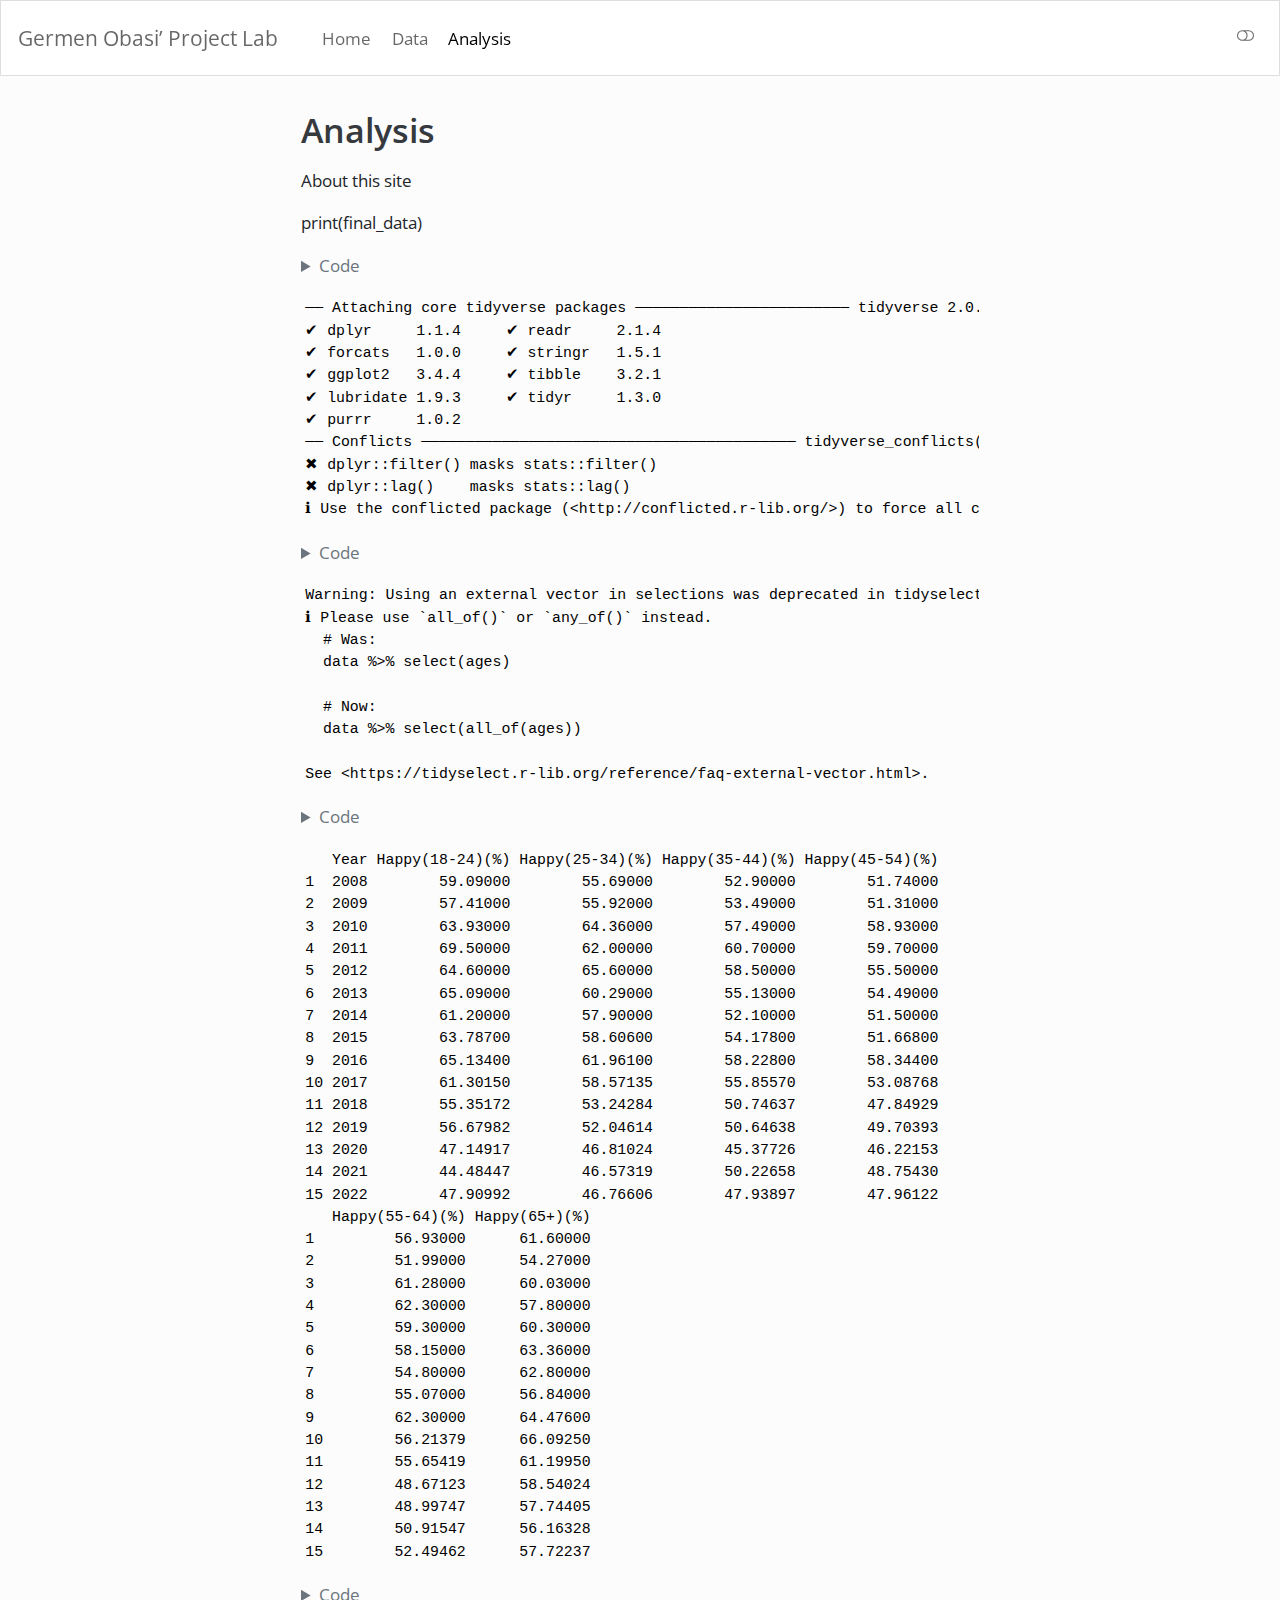
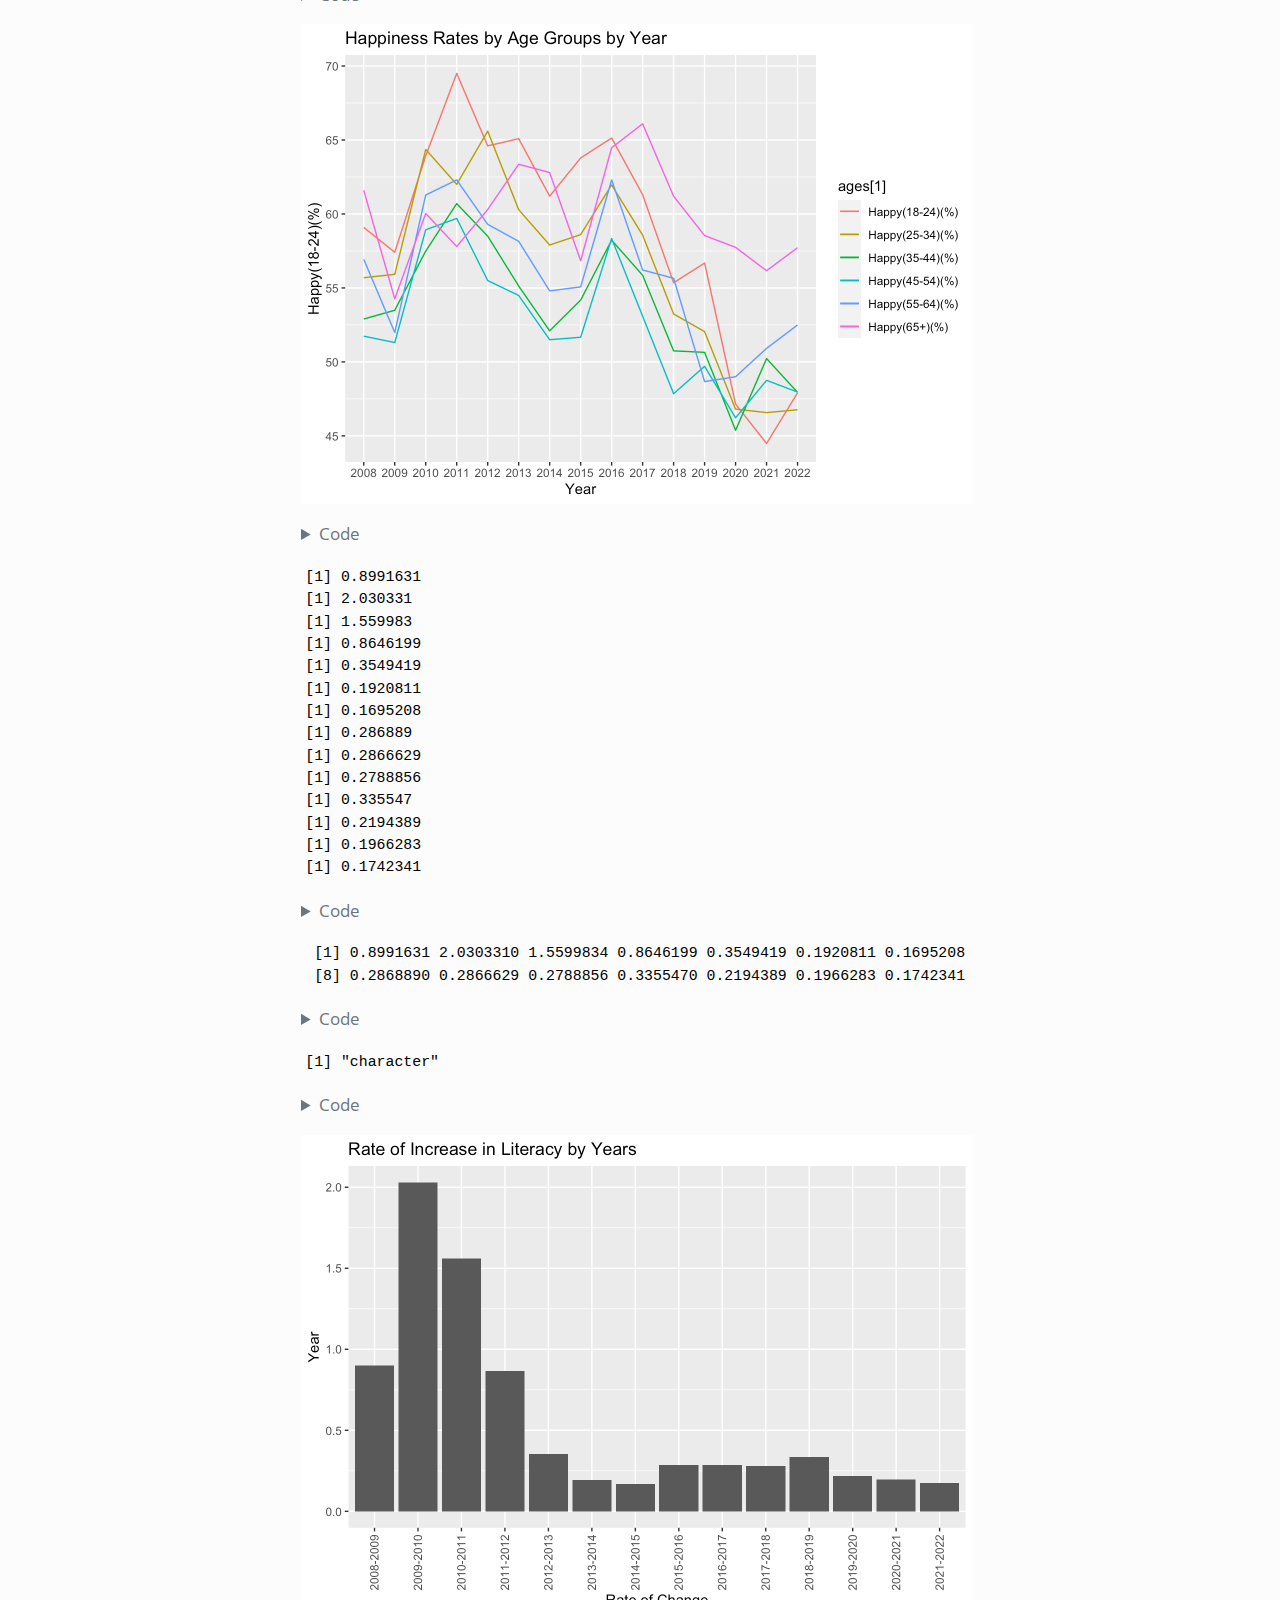
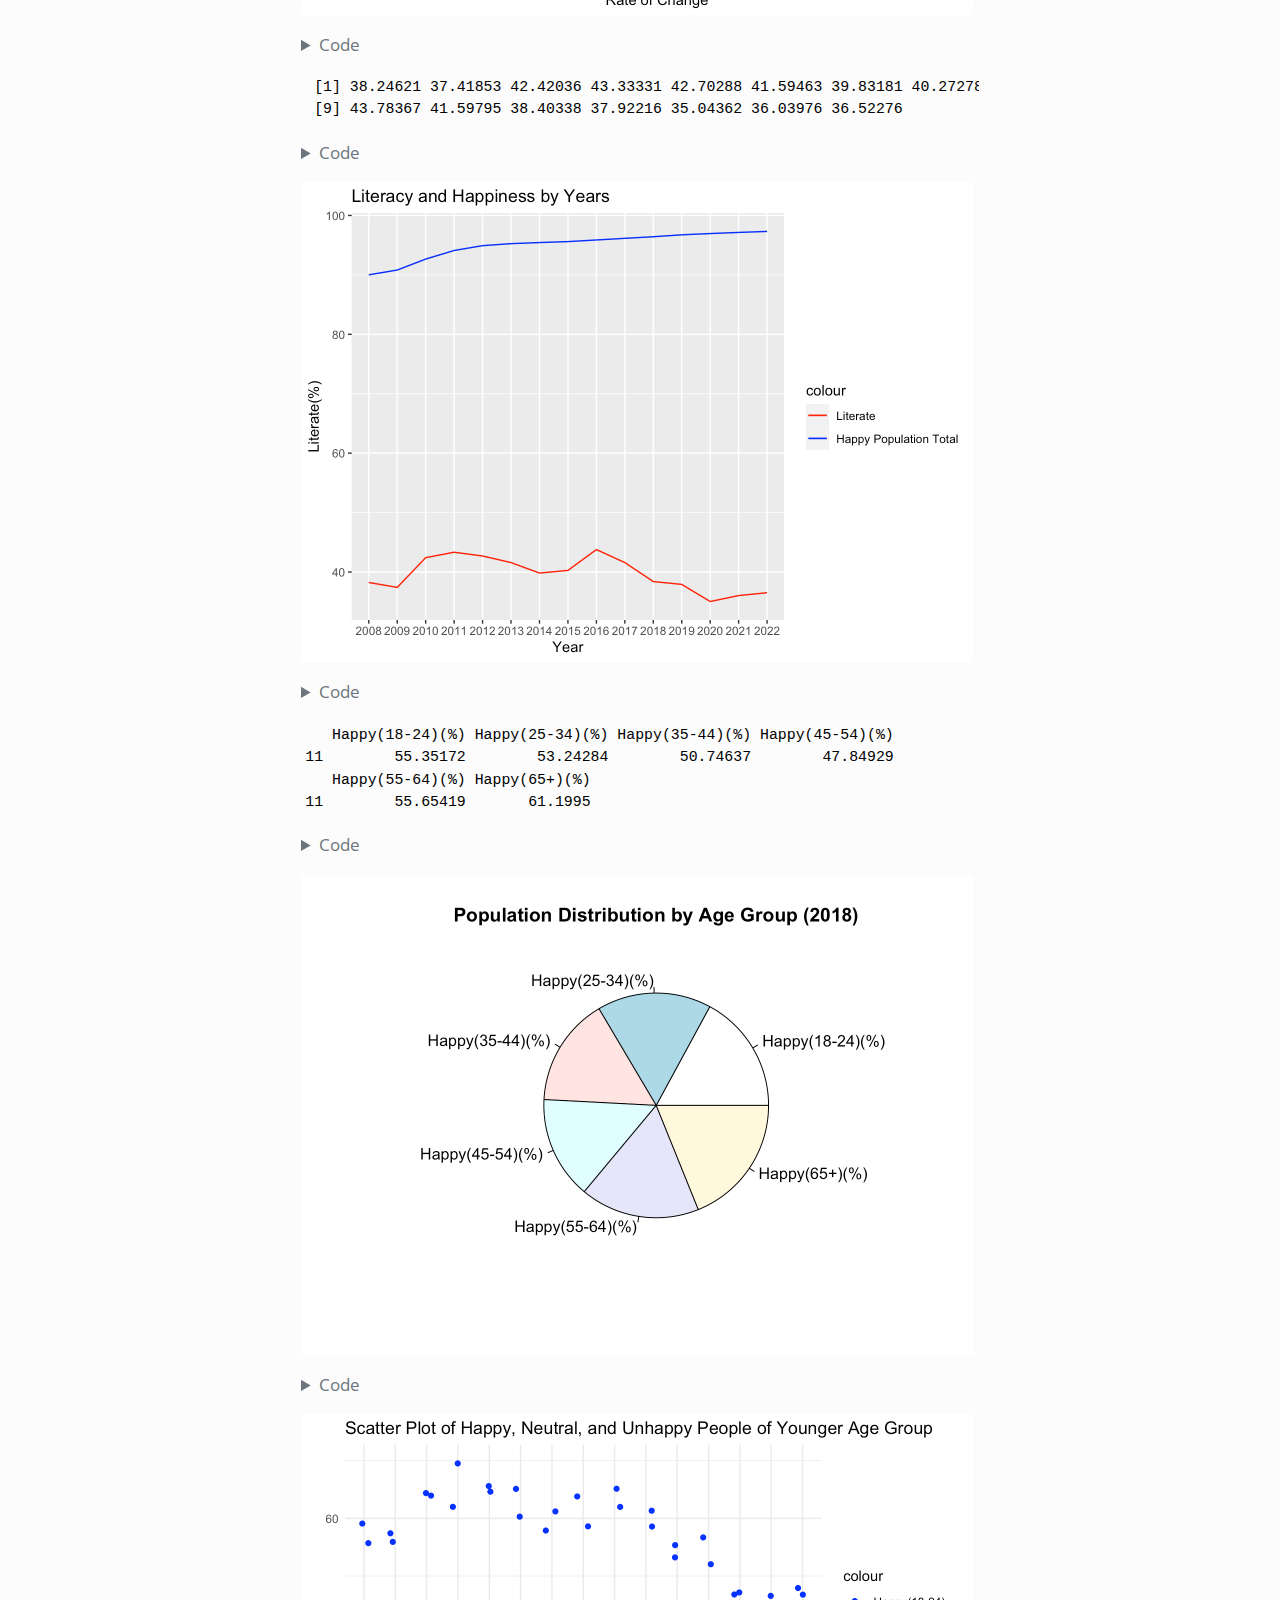
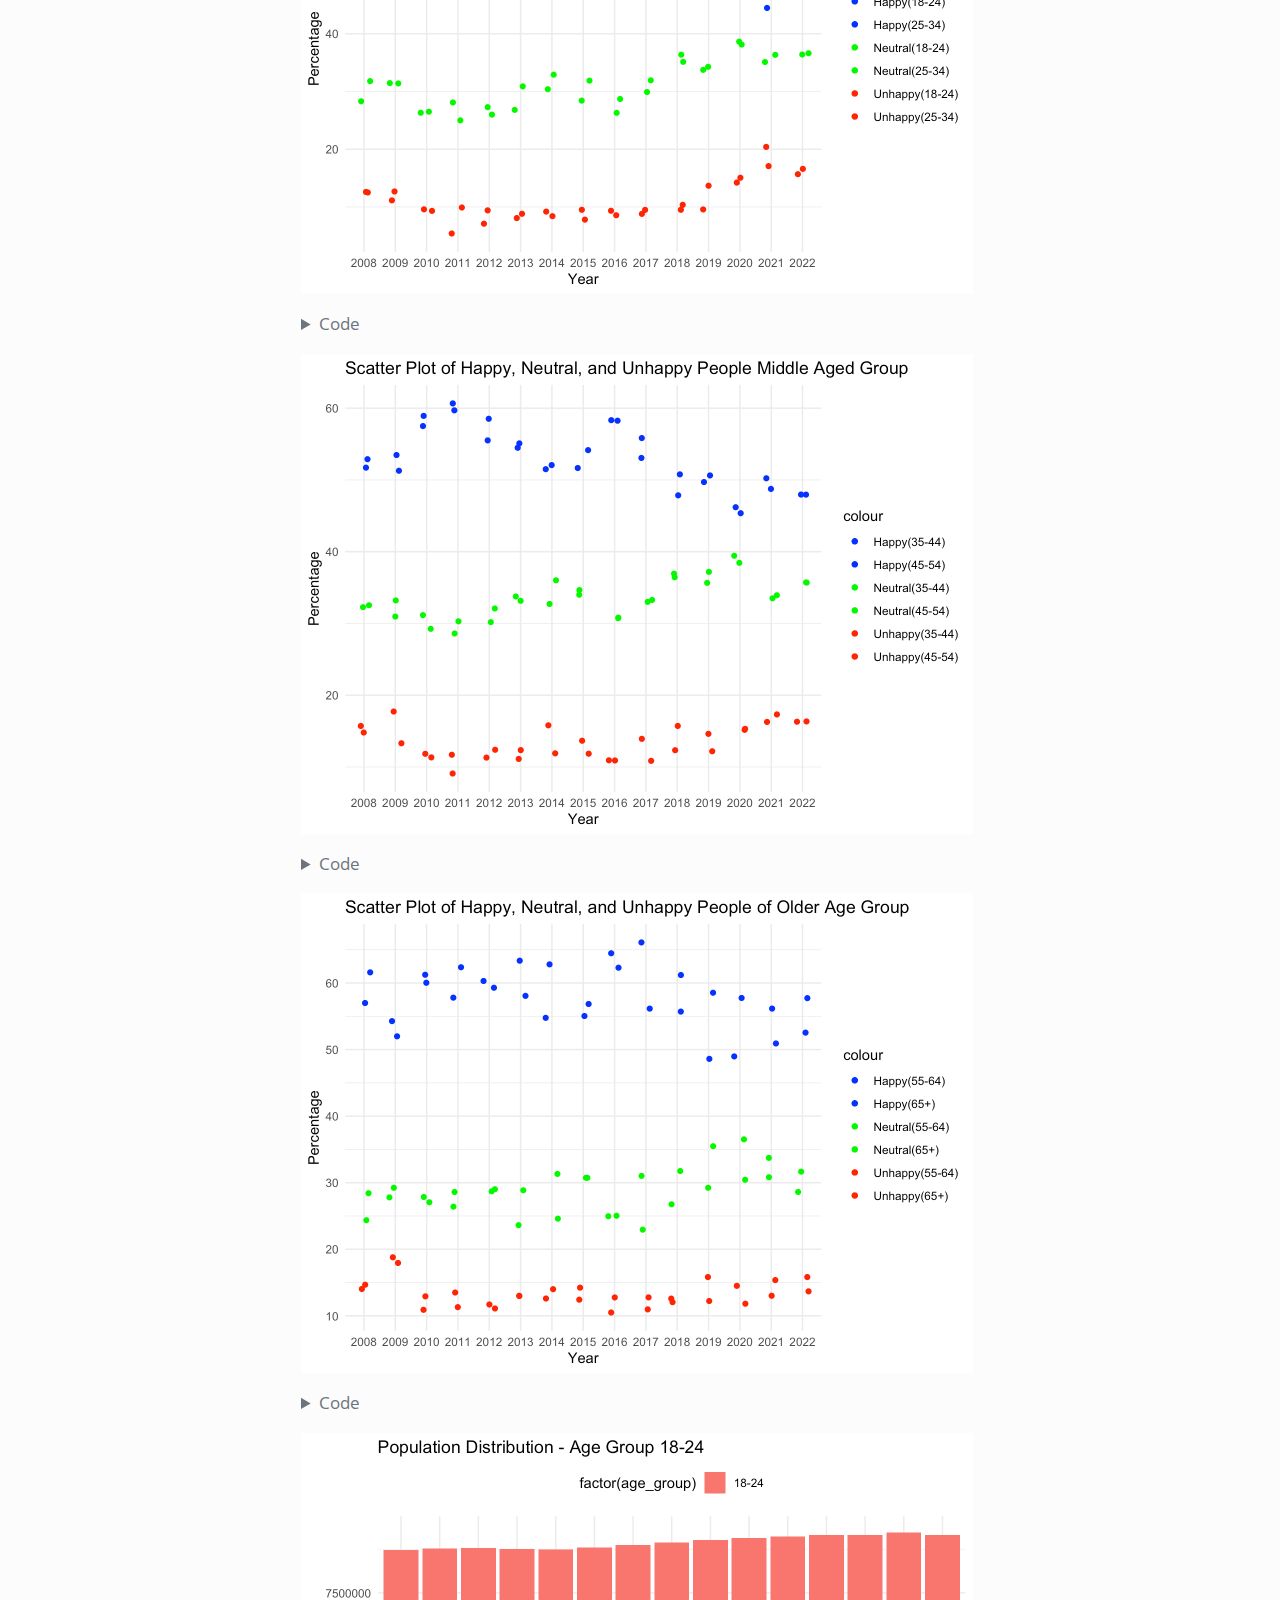
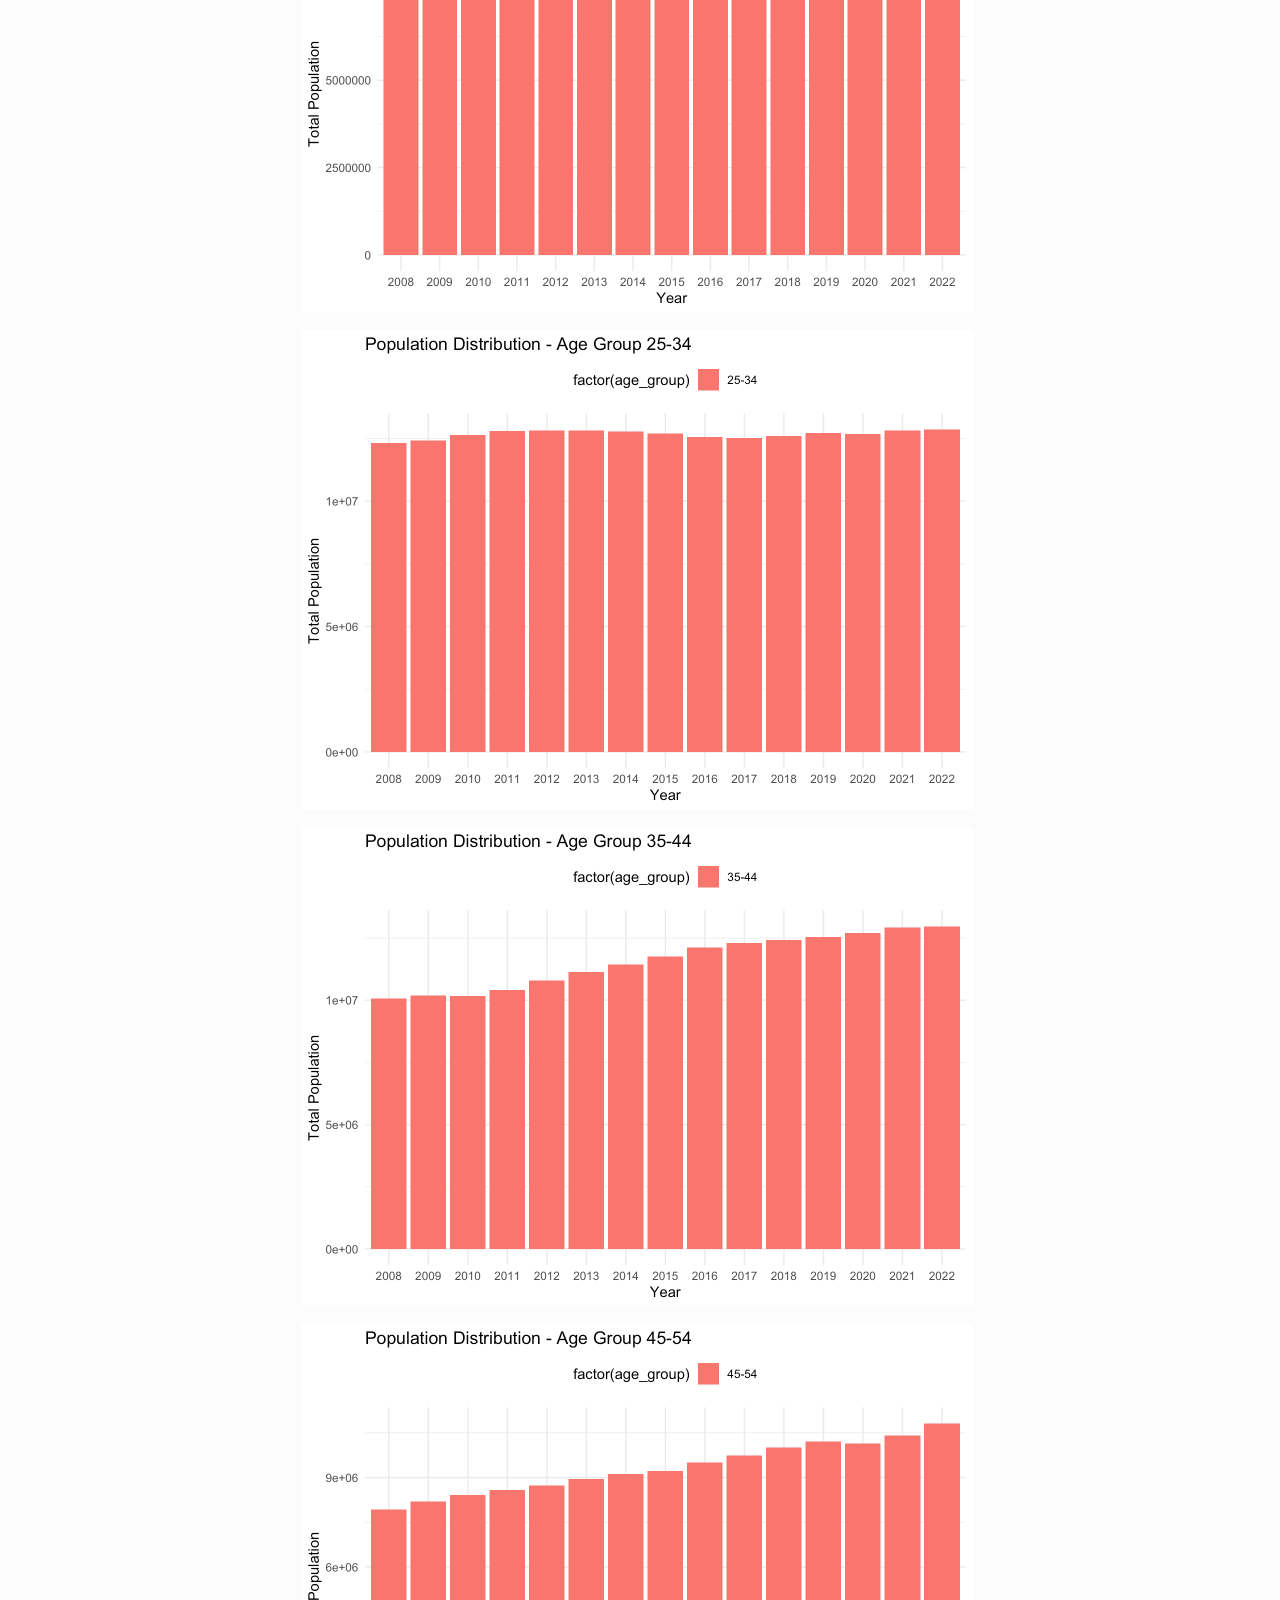
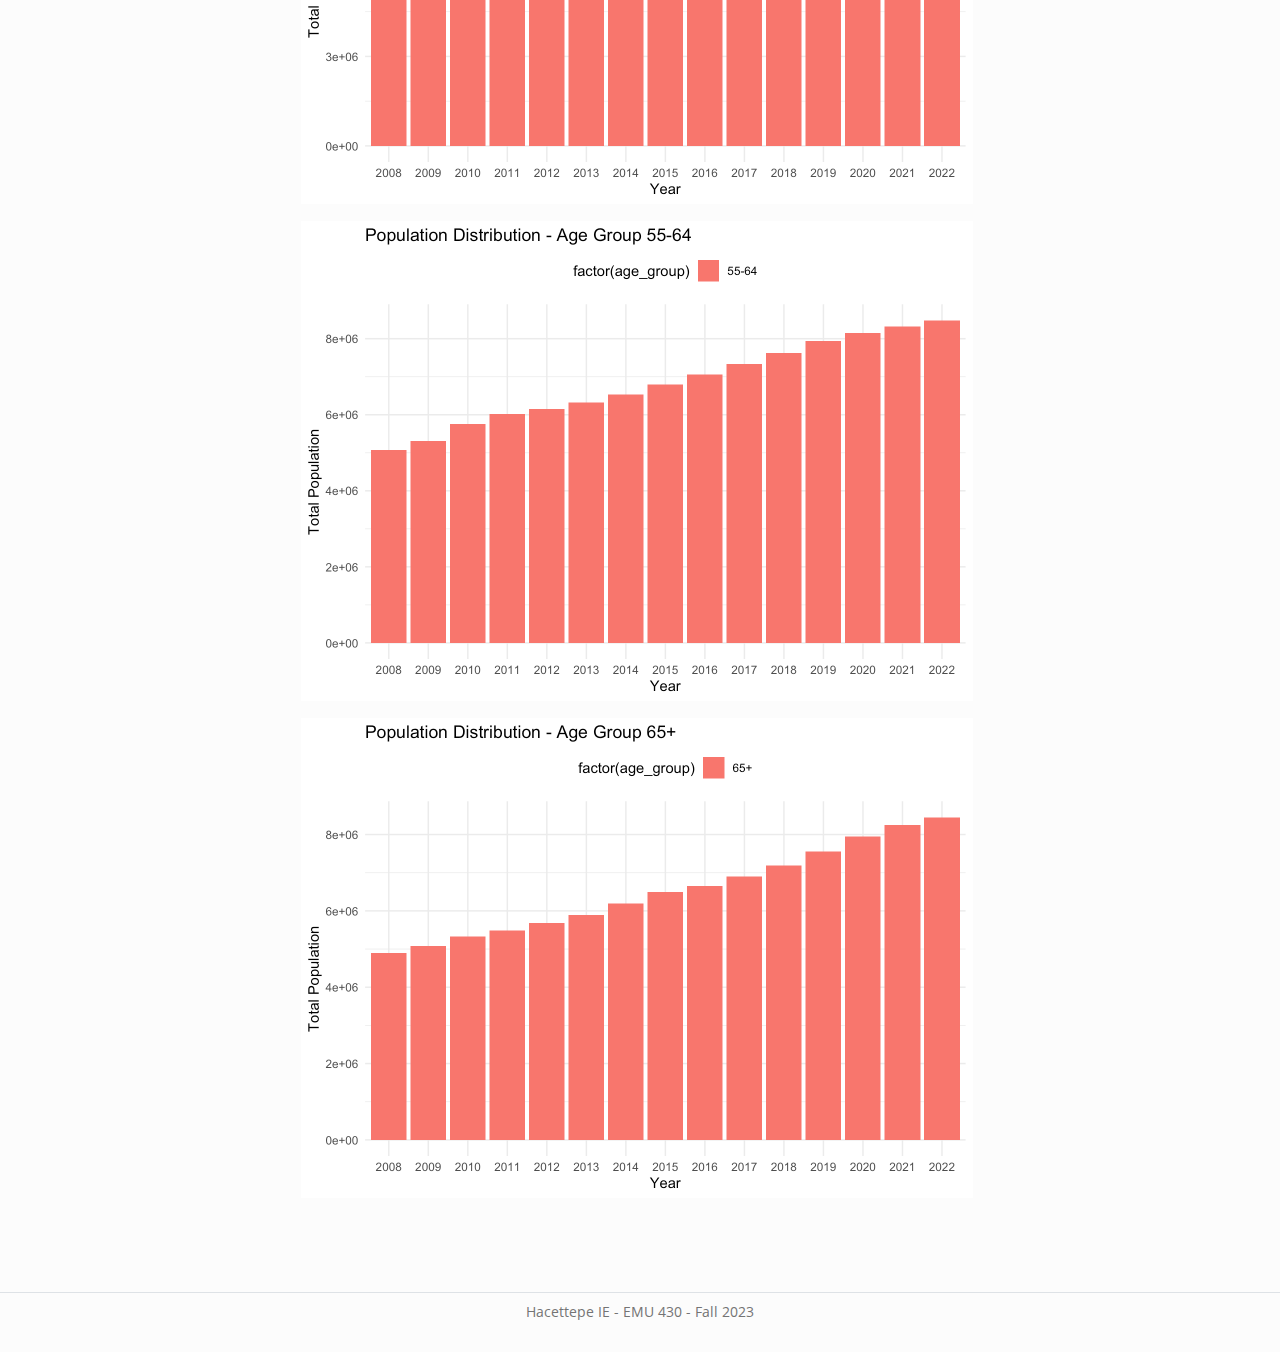
==== commit 0a75aedb: "sa" ====
--- a/docs/analysis.html
+++ b/docs/analysis.html
@@ -177,16 +177,10 @@
 </details>
 <div class="cell-output cell-output-stderr">
 <pre><code>── Attaching core tidyverse packages ──────────────────────── tidyverse 2.0.0 ──
-<<<<<<< HEAD
-✔ forcats   1.0.0     ✔ readr     2.1.4
-✔ ggplot2   3.4.4     ✔ stringr   1.5.1
-✔ lubridate 1.9.3     ✔ tibble    3.2.1
-=======
 ✔ dplyr     1.1.4     ✔ readr     2.1.4
-✔ forcats   1.0.0     ✔ stringr   1.5.0
+✔ forcats   1.0.0     ✔ stringr   1.5.1
 ✔ ggplot2   3.4.4     ✔ tibble    3.2.1
 ✔ lubridate 1.9.3     ✔ tidyr     1.3.0
->>>>>>> e4631eea8fec242e44c9ac79b96074bcffcba856
 ✔ purrr     1.0.2     
 ── Conflicts ────────────────────────────────────────── tidyverse_conflicts() ──
 ✖ dplyr::filter() masks stats::filter()
@@ -260,11 +254,7 @@
 <span id="cb7-8"><a href="#cb7-8" aria-hidden="true" tabindex="-1"></a>  <span class="fu">labs</span>(<span class="at">title =</span> <span class="st">"Happiness Rates by Age Groups by Year"</span>)</span></code><button title="Copy to Clipboard" class="code-copy-button"><i class="bi"></i></button></pre></div>
 </details>
 <div class="cell-output-display">
-<<<<<<< HEAD
-<p><img src="analysis_files/figure-html/unnamed-chunk-4-1.png" class="img-fluid" width="672"></p>
-=======
-<p><img src="analysis_files/figure-html/unnamed-chunk-1-1.png" class="img-fluid" width="672"></p>
->>>>>>> e4631eea8fec242e44c9ac79b96074bcffcba856
+<p><img src="analysis_files/figure-html/unnamed-chunk-2-1.png" class="img-fluid" width="672"></p>
 </div>
 <details>
 <summary>Code</summary>
@@ -321,11 +311,7 @@
 <span id="cb14-8"><a href="#cb14-8" aria-hidden="true" tabindex="-1"></a>  <span class="fu">theme</span>(<span class="at">axis.text.x =</span> <span class="fu">element_text</span>(<span class="at">angle =</span> <span class="dv">90</span>, <span class="at">vjust =</span> <span class="fl">0.5</span>, <span class="at">hjust=</span><span class="dv">1</span>))</span></code><button title="Copy to Clipboard" class="code-copy-button"><i class="bi"></i></button></pre></div>
 </details>
 <div class="cell-output-display">
-<<<<<<< HEAD
-<p><img src="analysis_files/figure-html/unnamed-chunk-4-2.png" class="img-fluid" width="672"></p>
-=======
-<p><img src="analysis_files/figure-html/unnamed-chunk-1-2.png" class="img-fluid" width="672"></p>
->>>>>>> e4631eea8fec242e44c9ac79b96074bcffcba856
+<p><img src="analysis_files/figure-html/unnamed-chunk-2-2.png" class="img-fluid" width="672"></p>
 </div>
 <details>
 <summary>Code</summary>
@@ -360,11 +346,7 @@
 <span id="cb17-6"><a href="#cb17-6" aria-hidden="true" tabindex="-1"></a>                     <span class="at">labels =</span> <span class="fu">c</span>(<span class="st">"Literate"</span>,<span class="st">"Happy Population Total"</span>))</span></code><button title="Copy to Clipboard" class="code-copy-button"><i class="bi"></i></button></pre></div>
 </details>
 <div class="cell-output-display">
-<<<<<<< HEAD
-<p><img src="analysis_files/figure-html/unnamed-chunk-4-3.png" class="img-fluid" width="672"></p>
-=======
-<p><img src="analysis_files/figure-html/unnamed-chunk-1-3.png" class="img-fluid" width="672"></p>
->>>>>>> e4631eea8fec242e44c9ac79b96074bcffcba856
+<p><img src="analysis_files/figure-html/unnamed-chunk-2-3.png" class="img-fluid" width="672"></p>
 </div>
 <details>
 <summary>Code</summary>
@@ -388,32 +370,81 @@
 <span id="cb20-4"><a href="#cb20-4" aria-hidden="true" tabindex="-1"></a>                                            <span class="st">"Happy(45-54)(%)"</span>, <span class="st">"Happy(55-64)(%)"</span>, <span class="st">"Happy(65+)(%)"</span>)), <span class="at">main =</span> <span class="st">"Population Distribution by Age Group (2018)"</span>)</span></code><button title="Copy to Clipboard" class="code-copy-button"><i class="bi"></i></button></pre></div>
 </details>
 <div class="cell-output-display">
-<<<<<<< HEAD
-<p><img src="analysis_files/figure-html/unnamed-chunk-4-4.png" class="img-fluid" width="672"></p>
+<p><img src="analysis_files/figure-html/unnamed-chunk-2-4.png" class="img-fluid" width="672"></p>
 </div>
 </div>
 <div class="cell">
 <details>
 <summary>Code</summary>
-<div class="sourceCode cell-code" id="cb35"><pre class="sourceCode r code-with-copy"><code class="sourceCode r"><span id="cb35-1"><a href="#cb35-1" aria-hidden="true" tabindex="-1"></a><span class="fu">library</span>(ggplot2)</span>
-<span id="cb35-2"><a href="#cb35-2" aria-hidden="true" tabindex="-1"></a>your_data <span class="ot">&lt;-</span> <span class="fu">get</span>(<span class="fu">load</span>(<span class="st">'testing_data.RData'</span>))</span>
-<span id="cb35-3"><a href="#cb35-3" aria-hidden="true" tabindex="-1"></a></span>
-<span id="cb35-4"><a href="#cb35-4" aria-hidden="true" tabindex="-1"></a><span class="fu">ggplot</span>(your_data, <span class="fu">aes</span>(<span class="at">x =</span> Year)) <span class="sc">+</span></span>
-<span id="cb35-5"><a href="#cb35-5" aria-hidden="true" tabindex="-1"></a>  <span class="fu">geom_point</span>(<span class="fu">aes</span>(<span class="at">y =</span> <span class="st">`</span><span class="at">Happy(18-24)(%)</span><span class="st">`</span>, <span class="at">color =</span> <span class="st">"Happy(18-24)"</span>), <span class="at">position =</span> <span class="fu">position_jitter</span>(<span class="at">width =</span> <span class="fl">0.2</span>)) <span class="sc">+</span></span>
-<span id="cb35-6"><a href="#cb35-6" aria-hidden="true" tabindex="-1"></a>  <span class="fu">geom_point</span>(<span class="fu">aes</span>(<span class="at">y =</span> <span class="st">`</span><span class="at">Neutral(18-24)(%)</span><span class="st">`</span>, <span class="at">color =</span> <span class="st">"Neutral(18-24)"</span>), <span class="at">position =</span> <span class="fu">position_jitter</span>(<span class="at">width =</span> <span class="fl">0.2</span>)) <span class="sc">+</span></span>
-<span id="cb35-7"><a href="#cb35-7" aria-hidden="true" tabindex="-1"></a>  <span class="fu">geom_point</span>(<span class="fu">aes</span>(<span class="at">y =</span> <span class="st">`</span><span class="at">Unhappy(18-24)(%)</span><span class="st">`</span>, <span class="at">color =</span> <span class="st">"Unhappy(18-24)"</span>), <span class="at">position =</span> <span class="fu">position_jitter</span>(<span class="at">width =</span> <span class="fl">0.2</span>)) <span class="sc">+</span></span>
-<span id="cb35-8"><a href="#cb35-8" aria-hidden="true" tabindex="-1"></a>  <span class="fu">geom_point</span>(<span class="fu">aes</span>(<span class="at">y =</span> <span class="st">`</span><span class="at">Happy(25-34)(%)</span><span class="st">`</span>, <span class="at">color =</span> <span class="st">"Happy(25-34)"</span>), <span class="at">position =</span> <span class="fu">position_jitter</span>(<span class="at">width =</span> <span class="fl">0.2</span>)) <span class="sc">+</span></span>
-<span id="cb35-9"><a href="#cb35-9" aria-hidden="true" tabindex="-1"></a>  <span class="fu">geom_point</span>(<span class="fu">aes</span>(<span class="at">y =</span> <span class="st">`</span><span class="at">Neutral(25-34)(%)</span><span class="st">`</span>, <span class="at">color =</span> <span class="st">"Neutral(25-34)"</span>), <span class="at">position =</span> <span class="fu">position_jitter</span>(<span class="at">width =</span> <span class="fl">0.2</span>)) <span class="sc">+</span></span>
-<span id="cb35-10"><a href="#cb35-10" aria-hidden="true" tabindex="-1"></a>  <span class="fu">geom_point</span>(<span class="fu">aes</span>(<span class="at">y =</span> <span class="st">`</span><span class="at">Unhappy(25-34)(%)</span><span class="st">`</span>, <span class="at">color =</span> <span class="st">"Unhappy(25-34)"</span>), <span class="at">position =</span> <span class="fu">position_jitter</span>(<span class="at">width =</span> <span class="fl">0.2</span>)) <span class="sc">+</span></span>
-<span id="cb35-11"><a href="#cb35-11" aria-hidden="true" tabindex="-1"></a></span>
-<span id="cb35-12"><a href="#cb35-12" aria-hidden="true" tabindex="-1"></a></span>
-<span id="cb35-13"><a href="#cb35-13" aria-hidden="true" tabindex="-1"></a></span>
-<span id="cb35-14"><a href="#cb35-14" aria-hidden="true" tabindex="-1"></a>  <span class="fu">labs</span>(<span class="at">title =</span> <span class="st">"Scatter Plot of Happy, Neutral, and Unhappy People of Younger Age Group"</span>,</span>
-<span id="cb35-15"><a href="#cb35-15" aria-hidden="true" tabindex="-1"></a>       <span class="at">x =</span> <span class="st">"Year"</span>,</span>
-<span id="cb35-16"><a href="#cb35-16" aria-hidden="true" tabindex="-1"></a>       <span class="at">y =</span> <span class="st">"Percentage"</span>) <span class="sc">+</span></span>
-<span id="cb35-17"><a href="#cb35-17" aria-hidden="true" tabindex="-1"></a>  <span class="fu">scale_color_manual</span>(<span class="at">values =</span> <span class="fu">c</span>(<span class="st">"Happy(18-24)"</span> <span class="ot">=</span> <span class="st">"blue"</span>, <span class="st">"Neutral(18-24)"</span> <span class="ot">=</span> <span class="st">"green"</span>, <span class="st">"Unhappy(18-24)"</span> <span class="ot">=</span> <span class="st">"red"</span>,</span>
-<span id="cb35-18"><a href="#cb35-18" aria-hidden="true" tabindex="-1"></a>                                <span class="st">"Happy(25-34)"</span> <span class="ot">=</span> <span class="st">"blue"</span>, <span class="st">"Neutral(25-34)"</span> <span class="ot">=</span> <span class="st">"green"</span>, <span class="st">"Unhappy(25-34)"</span> <span class="ot">=</span> <span class="st">"red"</span>)) <span class="sc">+</span></span>
-<span id="cb35-19"><a href="#cb35-19" aria-hidden="true" tabindex="-1"></a>  <span class="fu">theme_minimal</span>()</span></code><button title="Copy to Clipboard" class="code-copy-button"><i class="bi"></i></button></pre></div>
+<div class="sourceCode cell-code" id="cb21"><pre class="sourceCode r code-with-copy"><code class="sourceCode r"><span id="cb21-1"><a href="#cb21-1" aria-hidden="true" tabindex="-1"></a><span class="fu">library</span>(ggplot2)</span>
+<span id="cb21-2"><a href="#cb21-2" aria-hidden="true" tabindex="-1"></a>your_data <span class="ot">&lt;-</span> <span class="fu">get</span>(<span class="fu">load</span>(<span class="st">'testing_data.RData'</span>))</span>
+<span id="cb21-3"><a href="#cb21-3" aria-hidden="true" tabindex="-1"></a></span>
+<span id="cb21-4"><a href="#cb21-4" aria-hidden="true" tabindex="-1"></a><span class="fu">ggplot</span>(your_data, <span class="fu">aes</span>(<span class="at">x =</span> Year)) <span class="sc">+</span></span>
+<span id="cb21-5"><a href="#cb21-5" aria-hidden="true" tabindex="-1"></a>  <span class="fu">geom_point</span>(<span class="fu">aes</span>(<span class="at">y =</span> <span class="st">`</span><span class="at">Happy(18-24)(%)</span><span class="st">`</span>, <span class="at">color =</span> <span class="st">"Happy(18-24)"</span>), <span class="at">position =</span> <span class="fu">position_jitter</span>(<span class="at">width =</span> <span class="fl">0.2</span>)) <span class="sc">+</span></span>
+<span id="cb21-6"><a href="#cb21-6" aria-hidden="true" tabindex="-1"></a>  <span class="fu">geom_point</span>(<span class="fu">aes</span>(<span class="at">y =</span> <span class="st">`</span><span class="at">Neutral(18-24)(%)</span><span class="st">`</span>, <span class="at">color =</span> <span class="st">"Neutral(18-24)"</span>), <span class="at">position =</span> <span class="fu">position_jitter</span>(<span class="at">width =</span> <span class="fl">0.2</span>)) <span class="sc">+</span></span>
+<span id="cb21-7"><a href="#cb21-7" aria-hidden="true" tabindex="-1"></a>  <span class="fu">geom_point</span>(<span class="fu">aes</span>(<span class="at">y =</span> <span class="st">`</span><span class="at">Unhappy(18-24)(%)</span><span class="st">`</span>, <span class="at">color =</span> <span class="st">"Unhappy(18-24)"</span>), <span class="at">position =</span> <span class="fu">position_jitter</span>(<span class="at">width =</span> <span class="fl">0.2</span>)) <span class="sc">+</span></span>
+<span id="cb21-8"><a href="#cb21-8" aria-hidden="true" tabindex="-1"></a>  <span class="fu">geom_point</span>(<span class="fu">aes</span>(<span class="at">y =</span> <span class="st">`</span><span class="at">Happy(25-34)(%)</span><span class="st">`</span>, <span class="at">color =</span> <span class="st">"Happy(25-34)"</span>), <span class="at">position =</span> <span class="fu">position_jitter</span>(<span class="at">width =</span> <span class="fl">0.2</span>)) <span class="sc">+</span></span>
+<span id="cb21-9"><a href="#cb21-9" aria-hidden="true" tabindex="-1"></a>  <span class="fu">geom_point</span>(<span class="fu">aes</span>(<span class="at">y =</span> <span class="st">`</span><span class="at">Neutral(25-34)(%)</span><span class="st">`</span>, <span class="at">color =</span> <span class="st">"Neutral(25-34)"</span>), <span class="at">position =</span> <span class="fu">position_jitter</span>(<span class="at">width =</span> <span class="fl">0.2</span>)) <span class="sc">+</span></span>
+<span id="cb21-10"><a href="#cb21-10" aria-hidden="true" tabindex="-1"></a>  <span class="fu">geom_point</span>(<span class="fu">aes</span>(<span class="at">y =</span> <span class="st">`</span><span class="at">Unhappy(25-34)(%)</span><span class="st">`</span>, <span class="at">color =</span> <span class="st">"Unhappy(25-34)"</span>), <span class="at">position =</span> <span class="fu">position_jitter</span>(<span class="at">width =</span> <span class="fl">0.2</span>)) <span class="sc">+</span></span>
+<span id="cb21-11"><a href="#cb21-11" aria-hidden="true" tabindex="-1"></a></span>
+<span id="cb21-12"><a href="#cb21-12" aria-hidden="true" tabindex="-1"></a></span>
+<span id="cb21-13"><a href="#cb21-13" aria-hidden="true" tabindex="-1"></a></span>
+<span id="cb21-14"><a href="#cb21-14" aria-hidden="true" tabindex="-1"></a>  <span class="fu">labs</span>(<span class="at">title =</span> <span class="st">"Scatter Plot of Happy, Neutral, and Unhappy People of Younger Age Group"</span>,</span>
+<span id="cb21-15"><a href="#cb21-15" aria-hidden="true" tabindex="-1"></a>       <span class="at">x =</span> <span class="st">"Year"</span>,</span>
+<span id="cb21-16"><a href="#cb21-16" aria-hidden="true" tabindex="-1"></a>       <span class="at">y =</span> <span class="st">"Percentage"</span>) <span class="sc">+</span></span>
+<span id="cb21-17"><a href="#cb21-17" aria-hidden="true" tabindex="-1"></a>  <span class="fu">scale_color_manual</span>(<span class="at">values =</span> <span class="fu">c</span>(<span class="st">"Happy(18-24)"</span> <span class="ot">=</span> <span class="st">"blue"</span>, <span class="st">"Neutral(18-24)"</span> <span class="ot">=</span> <span class="st">"green"</span>, <span class="st">"Unhappy(18-24)"</span> <span class="ot">=</span> <span class="st">"red"</span>,</span>
+<span id="cb21-18"><a href="#cb21-18" aria-hidden="true" tabindex="-1"></a>                                <span class="st">"Happy(25-34)"</span> <span class="ot">=</span> <span class="st">"blue"</span>, <span class="st">"Neutral(25-34)"</span> <span class="ot">=</span> <span class="st">"green"</span>, <span class="st">"Unhappy(25-34)"</span> <span class="ot">=</span> <span class="st">"red"</span>)) <span class="sc">+</span></span>
+<span id="cb21-19"><a href="#cb21-19" aria-hidden="true" tabindex="-1"></a>  <span class="fu">theme_minimal</span>()</span></code><button title="Copy to Clipboard" class="code-copy-button"><i class="bi"></i></button></pre></div>
+</details>
+<div class="cell-output-display">
+<p><img src="analysis_files/figure-html/unnamed-chunk-3-1.png" class="img-fluid" width="672"></p>
+</div>
+</div>
+<div class="cell">
+<details>
+<summary>Code</summary>
+<div class="sourceCode cell-code" id="cb22"><pre class="sourceCode r code-with-copy"><code class="sourceCode r"><span id="cb22-1"><a href="#cb22-1" aria-hidden="true" tabindex="-1"></a> <span class="fu">library</span>(ggplot2)</span>
+<span id="cb22-2"><a href="#cb22-2" aria-hidden="true" tabindex="-1"></a>your_data <span class="ot">&lt;-</span> <span class="fu">get</span>(<span class="fu">load</span>(<span class="st">'testing_data.RData'</span>))</span>
+<span id="cb22-3"><a href="#cb22-3" aria-hidden="true" tabindex="-1"></a></span>
+<span id="cb22-4"><a href="#cb22-4" aria-hidden="true" tabindex="-1"></a><span class="fu">ggplot</span>(your_data, <span class="fu">aes</span>(<span class="at">x =</span> Year)) <span class="sc">+</span></span>
+<span id="cb22-5"><a href="#cb22-5" aria-hidden="true" tabindex="-1"></a>  <span class="fu">geom_point</span>(<span class="fu">aes</span>(<span class="at">y =</span> <span class="st">`</span><span class="at">Happy(35-44)(%)</span><span class="st">`</span>, <span class="at">color =</span> <span class="st">"Happy(35-44)"</span>), <span class="at">position =</span> <span class="fu">position_jitter</span>(<span class="at">width =</span> <span class="fl">0.2</span>)) <span class="sc">+</span></span>
+<span id="cb22-6"><a href="#cb22-6" aria-hidden="true" tabindex="-1"></a>  <span class="fu">geom_point</span>(<span class="fu">aes</span>(<span class="at">y =</span> <span class="st">`</span><span class="at">Neutral(35-44)(%)</span><span class="st">`</span>, <span class="at">color =</span> <span class="st">"Neutral(35-44)"</span>), <span class="at">position =</span> <span class="fu">position_jitter</span>(<span class="at">width =</span> <span class="fl">0.2</span>)) <span class="sc">+</span></span>
+<span id="cb22-7"><a href="#cb22-7" aria-hidden="true" tabindex="-1"></a>  <span class="fu">geom_point</span>(<span class="fu">aes</span>(<span class="at">y =</span> <span class="st">`</span><span class="at">Unhappy(35-44)(%)</span><span class="st">`</span>, <span class="at">color =</span> <span class="st">"Unhappy(35-44)"</span>), <span class="at">position =</span> <span class="fu">position_jitter</span>(<span class="at">width =</span> <span class="fl">0.2</span>)) <span class="sc">+</span></span>
+<span id="cb22-8"><a href="#cb22-8" aria-hidden="true" tabindex="-1"></a>  <span class="fu">geom_point</span>(<span class="fu">aes</span>(<span class="at">y =</span> <span class="st">`</span><span class="at">Happy(45-54)(%)</span><span class="st">`</span>, <span class="at">color =</span> <span class="st">"Happy(45-54)"</span>), <span class="at">position =</span> <span class="fu">position_jitter</span>(<span class="at">width =</span> <span class="fl">0.2</span>)) <span class="sc">+</span></span>
+<span id="cb22-9"><a href="#cb22-9" aria-hidden="true" tabindex="-1"></a>  <span class="fu">geom_point</span>(<span class="fu">aes</span>(<span class="at">y =</span> <span class="st">`</span><span class="at">Neutral(45-54)(%)</span><span class="st">`</span>, <span class="at">color =</span> <span class="st">"Neutral(45-54)"</span>), <span class="at">position =</span> <span class="fu">position_jitter</span>(<span class="at">width =</span> <span class="fl">0.2</span>)) <span class="sc">+</span></span>
+<span id="cb22-10"><a href="#cb22-10" aria-hidden="true" tabindex="-1"></a>  <span class="fu">geom_point</span>(<span class="fu">aes</span>(<span class="at">y =</span> <span class="st">`</span><span class="at">Unhappy(45-54)(%)</span><span class="st">`</span>, <span class="at">color =</span> <span class="st">"Unhappy(45-54)"</span>), <span class="at">position =</span> <span class="fu">position_jitter</span>(<span class="at">width =</span> <span class="fl">0.2</span>)) <span class="sc">+</span></span>
+<span id="cb22-11"><a href="#cb22-11" aria-hidden="true" tabindex="-1"></a></span>
+<span id="cb22-12"><a href="#cb22-12" aria-hidden="true" tabindex="-1"></a>  <span class="fu">labs</span>(<span class="at">title =</span> <span class="st">"Scatter Plot of Happy, Neutral, and Unhappy People Middle Aged Group"</span>,</span>
+<span id="cb22-13"><a href="#cb22-13" aria-hidden="true" tabindex="-1"></a>       <span class="at">x =</span> <span class="st">"Year"</span>,</span>
+<span id="cb22-14"><a href="#cb22-14" aria-hidden="true" tabindex="-1"></a>       <span class="at">y =</span> <span class="st">"Percentage"</span>) <span class="sc">+</span></span>
+<span id="cb22-15"><a href="#cb22-15" aria-hidden="true" tabindex="-1"></a>  <span class="fu">scale_color_manual</span>(<span class="at">values =</span> <span class="fu">c</span>(<span class="st">"Happy(35-44)"</span> <span class="ot">=</span> <span class="st">"blue"</span>, <span class="st">"Neutral(35-44)"</span> <span class="ot">=</span> <span class="st">"green"</span>, <span class="st">"Unhappy(35-44)"</span> <span class="ot">=</span> <span class="st">"red"</span>,</span>
+<span id="cb22-16"><a href="#cb22-16" aria-hidden="true" tabindex="-1"></a>                                <span class="st">"Happy(45-54)"</span> <span class="ot">=</span> <span class="st">"blue"</span>, <span class="st">"Neutral(45-54)"</span> <span class="ot">=</span> <span class="st">"green"</span>, <span class="st">"Unhappy(45-54)"</span> <span class="ot">=</span> <span class="st">"red"</span>)) <span class="sc">+</span></span>
+<span id="cb22-17"><a href="#cb22-17" aria-hidden="true" tabindex="-1"></a>  <span class="fu">theme_minimal</span>()</span></code><button title="Copy to Clipboard" class="code-copy-button"><i class="bi"></i></button></pre></div>
+</details>
+<div class="cell-output-display">
+<p><img src="analysis_files/figure-html/unnamed-chunk-4-1.png" class="img-fluid" width="672"></p>
+</div>
+</div>
+<div class="cell">
+<details>
+<summary>Code</summary>
+<div class="sourceCode cell-code" id="cb23"><pre class="sourceCode r code-with-copy"><code class="sourceCode r"><span id="cb23-1"><a href="#cb23-1" aria-hidden="true" tabindex="-1"></a><span class="fu">library</span>(ggplot2)</span>
+<span id="cb23-2"><a href="#cb23-2" aria-hidden="true" tabindex="-1"></a>your_data <span class="ot">&lt;-</span> <span class="fu">get</span>(<span class="fu">load</span>(<span class="st">'testing_data.RData'</span>))</span>
+<span id="cb23-3"><a href="#cb23-3" aria-hidden="true" tabindex="-1"></a></span>
+<span id="cb23-4"><a href="#cb23-4" aria-hidden="true" tabindex="-1"></a><span class="fu">ggplot</span>(your_data, <span class="fu">aes</span>(<span class="at">x =</span> Year)) <span class="sc">+</span></span>
+<span id="cb23-5"><a href="#cb23-5" aria-hidden="true" tabindex="-1"></a>  <span class="fu">geom_point</span>(<span class="fu">aes</span>(<span class="at">y =</span> <span class="st">`</span><span class="at">Happy(55-64)(%)</span><span class="st">`</span>, <span class="at">color =</span> <span class="st">"Happy(55-64)"</span>), <span class="at">position =</span> <span class="fu">position_jitter</span>(<span class="at">width =</span> <span class="fl">0.2</span>)) <span class="sc">+</span></span>
+<span id="cb23-6"><a href="#cb23-6" aria-hidden="true" tabindex="-1"></a>  <span class="fu">geom_point</span>(<span class="fu">aes</span>(<span class="at">y =</span> <span class="st">`</span><span class="at">Neutral(55-64)(%)</span><span class="st">`</span>, <span class="at">color =</span> <span class="st">"Neutral(55-64)"</span>), <span class="at">position =</span> <span class="fu">position_jitter</span>(<span class="at">width =</span> <span class="fl">0.2</span>)) <span class="sc">+</span></span>
+<span id="cb23-7"><a href="#cb23-7" aria-hidden="true" tabindex="-1"></a>  <span class="fu">geom_point</span>(<span class="fu">aes</span>(<span class="at">y =</span> <span class="st">`</span><span class="at">Unhappy(55-64)(%)</span><span class="st">`</span>, <span class="at">color =</span> <span class="st">"Unhappy(55-64)"</span>), <span class="at">position =</span> <span class="fu">position_jitter</span>(<span class="at">width =</span> <span class="fl">0.2</span>)) <span class="sc">+</span></span>
+<span id="cb23-8"><a href="#cb23-8" aria-hidden="true" tabindex="-1"></a>  <span class="fu">geom_point</span>(<span class="fu">aes</span>(<span class="at">y =</span> <span class="st">`</span><span class="at">Happy(65+)(%)</span><span class="st">`</span>, <span class="at">color =</span> <span class="st">"Happy(65+)"</span>), <span class="at">position =</span> <span class="fu">position_jitter</span>(<span class="at">width =</span> <span class="fl">0.2</span>)) <span class="sc">+</span></span>
+<span id="cb23-9"><a href="#cb23-9" aria-hidden="true" tabindex="-1"></a>  <span class="fu">geom_point</span>(<span class="fu">aes</span>(<span class="at">y =</span> <span class="st">`</span><span class="at">Neutral(65+)(%)</span><span class="st">`</span>, <span class="at">color =</span> <span class="st">"Neutral(65+)"</span>), <span class="at">position =</span> <span class="fu">position_jitter</span>(<span class="at">width =</span> <span class="fl">0.2</span>)) <span class="sc">+</span></span>
+<span id="cb23-10"><a href="#cb23-10" aria-hidden="true" tabindex="-1"></a>  <span class="fu">geom_point</span>(<span class="fu">aes</span>(<span class="at">y =</span> <span class="st">`</span><span class="at">Unhappy(65+)(%)</span><span class="st">`</span>, <span class="at">color =</span> <span class="st">"Unhappy(65+)"</span>), <span class="at">position =</span> <span class="fu">position_jitter</span>(<span class="at">width =</span> <span class="fl">0.2</span>)) <span class="sc">+</span></span>
+<span id="cb23-11"><a href="#cb23-11" aria-hidden="true" tabindex="-1"></a></span>
+<span id="cb23-12"><a href="#cb23-12" aria-hidden="true" tabindex="-1"></a>  <span class="fu">labs</span>(<span class="at">title =</span> <span class="st">"Scatter Plot of Happy, Neutral, and Unhappy People of Older Age Group"</span>,</span>
+<span id="cb23-13"><a href="#cb23-13" aria-hidden="true" tabindex="-1"></a>       <span class="at">x =</span> <span class="st">"Year"</span>,</span>
+<span id="cb23-14"><a href="#cb23-14" aria-hidden="true" tabindex="-1"></a>       <span class="at">y =</span> <span class="st">"Percentage"</span>) <span class="sc">+</span></span>
+<span id="cb23-15"><a href="#cb23-15" aria-hidden="true" tabindex="-1"></a>  <span class="fu">scale_color_manual</span>(<span class="at">values =</span> <span class="fu">c</span>(<span class="st">"Happy(55-64)"</span> <span class="ot">=</span> <span class="st">"blue"</span>, <span class="st">"Neutral(55-64)"</span> <span class="ot">=</span> <span class="st">"green"</span>, <span class="st">"Unhappy(55-64)"</span> <span class="ot">=</span> <span class="st">"red"</span>,</span>
+<span id="cb23-16"><a href="#cb23-16" aria-hidden="true" tabindex="-1"></a>                                <span class="st">"Happy(65+)"</span> <span class="ot">=</span> <span class="st">"blue"</span>, <span class="st">"Neutral(65+)"</span> <span class="ot">=</span> <span class="st">"green"</span>, <span class="st">"Unhappy(65+)"</span> <span class="ot">=</span> <span class="st">"red"</span>)) <span class="sc">+</span></span>
+<span id="cb23-17"><a href="#cb23-17" aria-hidden="true" tabindex="-1"></a>  <span class="fu">theme_minimal</span>()</span></code><button title="Copy to Clipboard" class="code-copy-button"><i class="bi"></i></button></pre></div>
 </details>
 <div class="cell-output-display">
 <p><img src="analysis_files/figure-html/unnamed-chunk-5-1.png" class="img-fluid" width="672"></p>
@@ -422,110 +453,57 @@
 <div class="cell">
 <details>
 <summary>Code</summary>
-<div class="sourceCode cell-code" id="cb36"><pre class="sourceCode r code-with-copy"><code class="sourceCode r"><span id="cb36-1"><a href="#cb36-1" aria-hidden="true" tabindex="-1"></a> <span class="fu">library</span>(ggplot2)</span>
-<span id="cb36-2"><a href="#cb36-2" aria-hidden="true" tabindex="-1"></a>your_data <span class="ot">&lt;-</span> <span class="fu">get</span>(<span class="fu">load</span>(<span class="st">'testing_data.RData'</span>))</span>
-<span id="cb36-3"><a href="#cb36-3" aria-hidden="true" tabindex="-1"></a></span>
-<span id="cb36-4"><a href="#cb36-4" aria-hidden="true" tabindex="-1"></a><span class="fu">ggplot</span>(your_data, <span class="fu">aes</span>(<span class="at">x =</span> Year)) <span class="sc">+</span></span>
-<span id="cb36-5"><a href="#cb36-5" aria-hidden="true" tabindex="-1"></a>  <span class="fu">geom_point</span>(<span class="fu">aes</span>(<span class="at">y =</span> <span class="st">`</span><span class="at">Happy(35-44)(%)</span><span class="st">`</span>, <span class="at">color =</span> <span class="st">"Happy(35-44)"</span>), <span class="at">position =</span> <span class="fu">position_jitter</span>(<span class="at">width =</span> <span class="fl">0.2</span>)) <span class="sc">+</span></span>
-<span id="cb36-6"><a href="#cb36-6" aria-hidden="true" tabindex="-1"></a>  <span class="fu">geom_point</span>(<span class="fu">aes</span>(<span class="at">y =</span> <span class="st">`</span><span class="at">Neutral(35-44)(%)</span><span class="st">`</span>, <span class="at">color =</span> <span class="st">"Neutral(35-44)"</span>), <span class="at">position =</span> <span class="fu">position_jitter</span>(<span class="at">width =</span> <span class="fl">0.2</span>)) <span class="sc">+</span></span>
-<span id="cb36-7"><a href="#cb36-7" aria-hidden="true" tabindex="-1"></a>  <span class="fu">geom_point</span>(<span class="fu">aes</span>(<span class="at">y =</span> <span class="st">`</span><span class="at">Unhappy(35-44)(%)</span><span class="st">`</span>, <span class="at">color =</span> <span class="st">"Unhappy(35-44)"</span>), <span class="at">position =</span> <span class="fu">position_jitter</span>(<span class="at">width =</span> <span class="fl">0.2</span>)) <span class="sc">+</span></span>
-<span id="cb36-8"><a href="#cb36-8" aria-hidden="true" tabindex="-1"></a>  <span class="fu">geom_point</span>(<span class="fu">aes</span>(<span class="at">y =</span> <span class="st">`</span><span class="at">Happy(45-54)(%)</span><span class="st">`</span>, <span class="at">color =</span> <span class="st">"Happy(45-54)"</span>), <span class="at">position =</span> <span class="fu">position_jitter</span>(<span class="at">width =</span> <span class="fl">0.2</span>)) <span class="sc">+</span></span>
-<span id="cb36-9"><a href="#cb36-9" aria-hidden="true" tabindex="-1"></a>  <span class="fu">geom_point</span>(<span class="fu">aes</span>(<span class="at">y =</span> <span class="st">`</span><span class="at">Neutral(45-54)(%)</span><span class="st">`</span>, <span class="at">color =</span> <span class="st">"Neutral(45-54)"</span>), <span class="at">position =</span> <span class="fu">position_jitter</span>(<span class="at">width =</span> <span class="fl">0.2</span>)) <span class="sc">+</span></span>
-<span id="cb36-10"><a href="#cb36-10" aria-hidden="true" tabindex="-1"></a>  <span class="fu">geom_point</span>(<span class="fu">aes</span>(<span class="at">y =</span> <span class="st">`</span><span class="at">Unhappy(45-54)(%)</span><span class="st">`</span>, <span class="at">color =</span> <span class="st">"Unhappy(45-54)"</span>), <span class="at">position =</span> <span class="fu">position_jitter</span>(<span class="at">width =</span> <span class="fl">0.2</span>)) <span class="sc">+</span></span>
-<span id="cb36-11"><a href="#cb36-11" aria-hidden="true" tabindex="-1"></a></span>
-<span id="cb36-12"><a href="#cb36-12" aria-hidden="true" tabindex="-1"></a>  <span class="fu">labs</span>(<span class="at">title =</span> <span class="st">"Scatter Plot of Happy, Neutral, and Unhappy People Middle Aged Group"</span>,</span>
-<span id="cb36-13"><a href="#cb36-13" aria-hidden="true" tabindex="-1"></a>       <span class="at">x =</span> <span class="st">"Year"</span>,</span>
-<span id="cb36-14"><a href="#cb36-14" aria-hidden="true" tabindex="-1"></a>       <span class="at">y =</span> <span class="st">"Percentage"</span>) <span class="sc">+</span></span>
-<span id="cb36-15"><a href="#cb36-15" aria-hidden="true" tabindex="-1"></a>  <span class="fu">scale_color_manual</span>(<span class="at">values =</span> <span class="fu">c</span>(<span class="st">"Happy(35-44)"</span> <span class="ot">=</span> <span class="st">"blue"</span>, <span class="st">"Neutral(35-44)"</span> <span class="ot">=</span> <span class="st">"green"</span>, <span class="st">"Unhappy(35-44)"</span> <span class="ot">=</span> <span class="st">"red"</span>,</span>
-<span id="cb36-16"><a href="#cb36-16" aria-hidden="true" tabindex="-1"></a>                                <span class="st">"Happy(45-54)"</span> <span class="ot">=</span> <span class="st">"blue"</span>, <span class="st">"Neutral(45-54)"</span> <span class="ot">=</span> <span class="st">"green"</span>, <span class="st">"Unhappy(45-54)"</span> <span class="ot">=</span> <span class="st">"red"</span>)) <span class="sc">+</span></span>
-<span id="cb36-17"><a href="#cb36-17" aria-hidden="true" tabindex="-1"></a>  <span class="fu">theme_minimal</span>()</span></code><button title="Copy to Clipboard" class="code-copy-button"><i class="bi"></i></button></pre></div>
+<div class="sourceCode cell-code" id="cb24"><pre class="sourceCode r code-with-copy"><code class="sourceCode r"><span id="cb24-1"><a href="#cb24-1" aria-hidden="true" tabindex="-1"></a><span class="fu">library</span>(ggplot2)</span>
+<span id="cb24-2"><a href="#cb24-2" aria-hidden="true" tabindex="-1"></a></span>
+<span id="cb24-3"><a href="#cb24-3" aria-hidden="true" tabindex="-1"></a></span>
+<span id="cb24-4"><a href="#cb24-4" aria-hidden="true" tabindex="-1"></a>your_data <span class="ot">&lt;-</span> <span class="fu">get</span>(<span class="fu">load</span>(<span class="st">'testing_data.RData'</span>))</span>
+<span id="cb24-5"><a href="#cb24-5" aria-hidden="true" tabindex="-1"></a></span>
+<span id="cb24-6"><a href="#cb24-6" aria-hidden="true" tabindex="-1"></a>age_groups <span class="ot">&lt;-</span> <span class="fu">c</span>(<span class="st">"18-24"</span>, <span class="st">"25-34"</span>, <span class="st">"35-44"</span>, <span class="st">"45-54"</span>, <span class="st">"55-64"</span>, <span class="st">"65+"</span>)</span>
+<span id="cb24-7"><a href="#cb24-7" aria-hidden="true" tabindex="-1"></a></span>
+<span id="cb24-8"><a href="#cb24-8" aria-hidden="true" tabindex="-1"></a></span>
+<span id="cb24-9"><a href="#cb24-9" aria-hidden="true" tabindex="-1"></a>plots_list <span class="ot">&lt;-</span> <span class="fu">list</span>()</span>
+<span id="cb24-10"><a href="#cb24-10" aria-hidden="true" tabindex="-1"></a></span>
+<span id="cb24-11"><a href="#cb24-11" aria-hidden="true" tabindex="-1"></a></span>
+<span id="cb24-12"><a href="#cb24-12" aria-hidden="true" tabindex="-1"></a><span class="cf">for</span> (age_group <span class="cf">in</span> age_groups) {</span>
+<span id="cb24-13"><a href="#cb24-13" aria-hidden="true" tabindex="-1"></a></span>
+<span id="cb24-14"><a href="#cb24-14" aria-hidden="true" tabindex="-1"></a>  age_group_columns <span class="ot">&lt;-</span> <span class="fu">grep</span>(<span class="fu">paste0</span>(<span class="st">"("</span>, age_group, <span class="st">")"</span>), <span class="fu">colnames</span>(your_data), <span class="at">value =</span> <span class="cn">TRUE</span>)</span>
+<span id="cb24-15"><a href="#cb24-15" aria-hidden="true" tabindex="-1"></a>  </span>
+<span id="cb24-16"><a href="#cb24-16" aria-hidden="true" tabindex="-1"></a></span>
+<span id="cb24-17"><a href="#cb24-17" aria-hidden="true" tabindex="-1"></a>  plot <span class="ot">&lt;-</span> <span class="fu">ggplot</span>(your_data, <span class="fu">aes</span>(<span class="at">x =</span> Year)) <span class="sc">+</span></span>
+<span id="cb24-18"><a href="#cb24-18" aria-hidden="true" tabindex="-1"></a>    <span class="fu">geom_bar</span>(<span class="fu">aes</span>(<span class="at">y =</span> <span class="fu">get</span>(<span class="fu">paste0</span>(<span class="st">"Pop"</span>,<span class="st">"("</span>, age_group,<span class="st">")"</span>)), <span class="at">fill =</span> <span class="fu">factor</span>(age_group)),</span>
+<span id="cb24-19"><a href="#cb24-19" aria-hidden="true" tabindex="-1"></a>             <span class="at">stat =</span> <span class="st">"identity"</span>, <span class="at">position =</span> <span class="st">"stack"</span>) <span class="sc">+</span></span>
+<span id="cb24-20"><a href="#cb24-20" aria-hidden="true" tabindex="-1"></a>    <span class="fu">labs</span>(<span class="at">title =</span> <span class="fu">paste</span>(<span class="st">"Population Distribution - Age Group"</span>, age_group),</span>
+<span id="cb24-21"><a href="#cb24-21" aria-hidden="true" tabindex="-1"></a>         <span class="at">x =</span> <span class="st">"Year"</span>,</span>
+<span id="cb24-22"><a href="#cb24-22" aria-hidden="true" tabindex="-1"></a>         <span class="at">y =</span> <span class="st">"Total Population"</span>) <span class="sc">+</span></span>
+<span id="cb24-23"><a href="#cb24-23" aria-hidden="true" tabindex="-1"></a>    <span class="fu">theme_minimal</span>() <span class="sc">+</span></span>
+<span id="cb24-24"><a href="#cb24-24" aria-hidden="true" tabindex="-1"></a>    <span class="fu">theme</span>(<span class="at">legend.position =</span> <span class="st">"top"</span>)</span>
+<span id="cb24-25"><a href="#cb24-25" aria-hidden="true" tabindex="-1"></a>  </span>
+<span id="cb24-26"><a href="#cb24-26" aria-hidden="true" tabindex="-1"></a></span>
+<span id="cb24-27"><a href="#cb24-27" aria-hidden="true" tabindex="-1"></a>  plots_list[[age_group]] <span class="ot">&lt;-</span> plot</span>
+<span id="cb24-28"><a href="#cb24-28" aria-hidden="true" tabindex="-1"></a>}</span>
+<span id="cb24-29"><a href="#cb24-29" aria-hidden="true" tabindex="-1"></a></span>
+<span id="cb24-30"><a href="#cb24-30" aria-hidden="true" tabindex="-1"></a></span>
+<span id="cb24-31"><a href="#cb24-31" aria-hidden="true" tabindex="-1"></a><span class="cf">for</span> (age_group <span class="cf">in</span> age_groups) {</span>
+<span id="cb24-32"><a href="#cb24-32" aria-hidden="true" tabindex="-1"></a>  <span class="fu">print</span>(plots_list[[age_group]])</span>
+<span id="cb24-33"><a href="#cb24-33" aria-hidden="true" tabindex="-1"></a>}</span></code><button title="Copy to Clipboard" class="code-copy-button"><i class="bi"></i></button></pre></div>
 </details>
 <div class="cell-output-display">
 <p><img src="analysis_files/figure-html/unnamed-chunk-6-1.png" class="img-fluid" width="672"></p>
 </div>
-</div>
-<div class="cell">
-<details>
-<summary>Code</summary>
-<div class="sourceCode cell-code" id="cb37"><pre class="sourceCode r code-with-copy"><code class="sourceCode r"><span id="cb37-1"><a href="#cb37-1" aria-hidden="true" tabindex="-1"></a><span class="fu">library</span>(ggplot2)</span>
-<span id="cb37-2"><a href="#cb37-2" aria-hidden="true" tabindex="-1"></a>your_data <span class="ot">&lt;-</span> <span class="fu">get</span>(<span class="fu">load</span>(<span class="st">'testing_data.RData'</span>))</span>
-<span id="cb37-3"><a href="#cb37-3" aria-hidden="true" tabindex="-1"></a></span>
-<span id="cb37-4"><a href="#cb37-4" aria-hidden="true" tabindex="-1"></a><span class="fu">ggplot</span>(your_data, <span class="fu">aes</span>(<span class="at">x =</span> Year)) <span class="sc">+</span></span>
-<span id="cb37-5"><a href="#cb37-5" aria-hidden="true" tabindex="-1"></a>  <span class="fu">geom_point</span>(<span class="fu">aes</span>(<span class="at">y =</span> <span class="st">`</span><span class="at">Happy(55-64)(%)</span><span class="st">`</span>, <span class="at">color =</span> <span class="st">"Happy(55-64)"</span>), <span class="at">position =</span> <span class="fu">position_jitter</span>(<span class="at">width =</span> <span class="fl">0.2</span>)) <span class="sc">+</span></span>
-<span id="cb37-6"><a href="#cb37-6" aria-hidden="true" tabindex="-1"></a>  <span class="fu">geom_point</span>(<span class="fu">aes</span>(<span class="at">y =</span> <span class="st">`</span><span class="at">Neutral(55-64)(%)</span><span class="st">`</span>, <span class="at">color =</span> <span class="st">"Neutral(55-64)"</span>), <span class="at">position =</span> <span class="fu">position_jitter</span>(<span class="at">width =</span> <span class="fl">0.2</span>)) <span class="sc">+</span></span>
-<span id="cb37-7"><a href="#cb37-7" aria-hidden="true" tabindex="-1"></a>  <span class="fu">geom_point</span>(<span class="fu">aes</span>(<span class="at">y =</span> <span class="st">`</span><span class="at">Unhappy(55-64)(%)</span><span class="st">`</span>, <span class="at">color =</span> <span class="st">"Unhappy(55-64)"</span>), <span class="at">position =</span> <span class="fu">position_jitter</span>(<span class="at">width =</span> <span class="fl">0.2</span>)) <span class="sc">+</span></span>
-<span id="cb37-8"><a href="#cb37-8" aria-hidden="true" tabindex="-1"></a>  <span class="fu">geom_point</span>(<span class="fu">aes</span>(<span class="at">y =</span> <span class="st">`</span><span class="at">Happy(65+)(%)</span><span class="st">`</span>, <span class="at">color =</span> <span class="st">"Happy(65+)"</span>), <span class="at">position =</span> <span class="fu">position_jitter</span>(<span class="at">width =</span> <span class="fl">0.2</span>)) <span class="sc">+</span></span>
-<span id="cb37-9"><a href="#cb37-9" aria-hidden="true" tabindex="-1"></a>  <span class="fu">geom_point</span>(<span class="fu">aes</span>(<span class="at">y =</span> <span class="st">`</span><span class="at">Neutral(65+)(%)</span><span class="st">`</span>, <span class="at">color =</span> <span class="st">"Neutral(65+)"</span>), <span class="at">position =</span> <span class="fu">position_jitter</span>(<span class="at">width =</span> <span class="fl">0.2</span>)) <span class="sc">+</span></span>
-<span id="cb37-10"><a href="#cb37-10" aria-hidden="true" tabindex="-1"></a>  <span class="fu">geom_point</span>(<span class="fu">aes</span>(<span class="at">y =</span> <span class="st">`</span><span class="at">Unhappy(65+)(%)</span><span class="st">`</span>, <span class="at">color =</span> <span class="st">"Unhappy(65+)"</span>), <span class="at">position =</span> <span class="fu">position_jitter</span>(<span class="at">width =</span> <span class="fl">0.2</span>)) <span class="sc">+</span></span>
-<span id="cb37-11"><a href="#cb37-11" aria-hidden="true" tabindex="-1"></a></span>
-<span id="cb37-12"><a href="#cb37-12" aria-hidden="true" tabindex="-1"></a>  <span class="fu">labs</span>(<span class="at">title =</span> <span class="st">"Scatter Plot of Happy, Neutral, and Unhappy People of Older Age Group"</span>,</span>
-<span id="cb37-13"><a href="#cb37-13" aria-hidden="true" tabindex="-1"></a>       <span class="at">x =</span> <span class="st">"Year"</span>,</span>
-<span id="cb37-14"><a href="#cb37-14" aria-hidden="true" tabindex="-1"></a>       <span class="at">y =</span> <span class="st">"Percentage"</span>) <span class="sc">+</span></span>
-<span id="cb37-15"><a href="#cb37-15" aria-hidden="true" tabindex="-1"></a>  <span class="fu">scale_color_manual</span>(<span class="at">values =</span> <span class="fu">c</span>(<span class="st">"Happy(55-64)"</span> <span class="ot">=</span> <span class="st">"blue"</span>, <span class="st">"Neutral(55-64)"</span> <span class="ot">=</span> <span class="st">"green"</span>, <span class="st">"Unhappy(55-64)"</span> <span class="ot">=</span> <span class="st">"red"</span>,</span>
-<span id="cb37-16"><a href="#cb37-16" aria-hidden="true" tabindex="-1"></a>                                <span class="st">"Happy(65+)"</span> <span class="ot">=</span> <span class="st">"blue"</span>, <span class="st">"Neutral(65+)"</span> <span class="ot">=</span> <span class="st">"green"</span>, <span class="st">"Unhappy(65+)"</span> <span class="ot">=</span> <span class="st">"red"</span>)) <span class="sc">+</span></span>
-<span id="cb37-17"><a href="#cb37-17" aria-hidden="true" tabindex="-1"></a>  <span class="fu">theme_minimal</span>()</span></code><button title="Copy to Clipboard" class="code-copy-button"><i class="bi"></i></button></pre></div>
-</details>
-<div class="cell-output-display">
-<p><img src="analysis_files/figure-html/unnamed-chunk-7-1.png" class="img-fluid" width="672"></p>
-</div>
-</div>
-<div class="cell">
-<details>
-<summary>Code</summary>
-<div class="sourceCode cell-code" id="cb38"><pre class="sourceCode r code-with-copy"><code class="sourceCode r"><span id="cb38-1"><a href="#cb38-1" aria-hidden="true" tabindex="-1"></a><span class="fu">library</span>(ggplot2)</span>
-<span id="cb38-2"><a href="#cb38-2" aria-hidden="true" tabindex="-1"></a></span>
-<span id="cb38-3"><a href="#cb38-3" aria-hidden="true" tabindex="-1"></a></span>
-<span id="cb38-4"><a href="#cb38-4" aria-hidden="true" tabindex="-1"></a>your_data <span class="ot">&lt;-</span> <span class="fu">get</span>(<span class="fu">load</span>(<span class="st">'testing_data.RData'</span>))</span>
-<span id="cb38-5"><a href="#cb38-5" aria-hidden="true" tabindex="-1"></a></span>
-<span id="cb38-6"><a href="#cb38-6" aria-hidden="true" tabindex="-1"></a>age_groups <span class="ot">&lt;-</span> <span class="fu">c</span>(<span class="st">"18-24"</span>, <span class="st">"25-34"</span>, <span class="st">"35-44"</span>, <span class="st">"45-54"</span>, <span class="st">"55-64"</span>, <span class="st">"65+"</span>)</span>
-<span id="cb38-7"><a href="#cb38-7" aria-hidden="true" tabindex="-1"></a></span>
-<span id="cb38-8"><a href="#cb38-8" aria-hidden="true" tabindex="-1"></a></span>
-<span id="cb38-9"><a href="#cb38-9" aria-hidden="true" tabindex="-1"></a>plots_list <span class="ot">&lt;-</span> <span class="fu">list</span>()</span>
-<span id="cb38-10"><a href="#cb38-10" aria-hidden="true" tabindex="-1"></a></span>
-<span id="cb38-11"><a href="#cb38-11" aria-hidden="true" tabindex="-1"></a></span>
-<span id="cb38-12"><a href="#cb38-12" aria-hidden="true" tabindex="-1"></a><span class="cf">for</span> (age_group <span class="cf">in</span> age_groups) {</span>
-<span id="cb38-13"><a href="#cb38-13" aria-hidden="true" tabindex="-1"></a></span>
-<span id="cb38-14"><a href="#cb38-14" aria-hidden="true" tabindex="-1"></a>  age_group_columns <span class="ot">&lt;-</span> <span class="fu">grep</span>(<span class="fu">paste0</span>(<span class="st">"("</span>, age_group, <span class="st">")"</span>), <span class="fu">colnames</span>(your_data), <span class="at">value =</span> <span class="cn">TRUE</span>)</span>
-<span id="cb38-15"><a href="#cb38-15" aria-hidden="true" tabindex="-1"></a>  </span>
-<span id="cb38-16"><a href="#cb38-16" aria-hidden="true" tabindex="-1"></a></span>
-<span id="cb38-17"><a href="#cb38-17" aria-hidden="true" tabindex="-1"></a>  plot <span class="ot">&lt;-</span> <span class="fu">ggplot</span>(your_data, <span class="fu">aes</span>(<span class="at">x =</span> Year)) <span class="sc">+</span></span>
-<span id="cb38-18"><a href="#cb38-18" aria-hidden="true" tabindex="-1"></a>    <span class="fu">geom_bar</span>(<span class="fu">aes</span>(<span class="at">y =</span> <span class="fu">get</span>(<span class="fu">paste0</span>(<span class="st">"Pop"</span>,<span class="st">"("</span>, age_group,<span class="st">")"</span>)), <span class="at">fill =</span> <span class="fu">factor</span>(age_group)),</span>
-<span id="cb38-19"><a href="#cb38-19" aria-hidden="true" tabindex="-1"></a>             <span class="at">stat =</span> <span class="st">"identity"</span>, <span class="at">position =</span> <span class="st">"stack"</span>) <span class="sc">+</span></span>
-<span id="cb38-20"><a href="#cb38-20" aria-hidden="true" tabindex="-1"></a>    <span class="fu">labs</span>(<span class="at">title =</span> <span class="fu">paste</span>(<span class="st">"Population Distribution - Age Group"</span>, age_group),</span>
-<span id="cb38-21"><a href="#cb38-21" aria-hidden="true" tabindex="-1"></a>         <span class="at">x =</span> <span class="st">"Year"</span>,</span>
-<span id="cb38-22"><a href="#cb38-22" aria-hidden="true" tabindex="-1"></a>         <span class="at">y =</span> <span class="st">"Total Population"</span>) <span class="sc">+</span></span>
-<span id="cb38-23"><a href="#cb38-23" aria-hidden="true" tabindex="-1"></a>    <span class="fu">theme_minimal</span>() <span class="sc">+</span></span>
-<span id="cb38-24"><a href="#cb38-24" aria-hidden="true" tabindex="-1"></a>    <span class="fu">theme</span>(<span class="at">legend.position =</span> <span class="st">"top"</span>)</span>
-<span id="cb38-25"><a href="#cb38-25" aria-hidden="true" tabindex="-1"></a>  </span>
-<span id="cb38-26"><a href="#cb38-26" aria-hidden="true" tabindex="-1"></a></span>
-<span id="cb38-27"><a href="#cb38-27" aria-hidden="true" tabindex="-1"></a>  plots_list[[age_group]] <span class="ot">&lt;-</span> plot</span>
-<span id="cb38-28"><a href="#cb38-28" aria-hidden="true" tabindex="-1"></a>}</span>
-<span id="cb38-29"><a href="#cb38-29" aria-hidden="true" tabindex="-1"></a></span>
-<span id="cb38-30"><a href="#cb38-30" aria-hidden="true" tabindex="-1"></a></span>
-<span id="cb38-31"><a href="#cb38-31" aria-hidden="true" tabindex="-1"></a><span class="cf">for</span> (age_group <span class="cf">in</span> age_groups) {</span>
-<span id="cb38-32"><a href="#cb38-32" aria-hidden="true" tabindex="-1"></a>  <span class="fu">print</span>(plots_list[[age_group]])</span>
-<span id="cb38-33"><a href="#cb38-33" aria-hidden="true" tabindex="-1"></a>}</span></code><button title="Copy to Clipboard" class="code-copy-button"><i class="bi"></i></button></pre></div>
-</details>
-<div class="cell-output-display">
-<p><img src="analysis_files/figure-html/unnamed-chunk-8-1.png" class="img-fluid" width="672"></p>
-</div>
-<div class="cell-output-display">
-<p><img src="analysis_files/figure-html/unnamed-chunk-8-2.png" class="img-fluid" width="672"></p>
-</div>
-<div class="cell-output-display">
-<p><img src="analysis_files/figure-html/unnamed-chunk-8-3.png" class="img-fluid" width="672"></p>
-</div>
-<div class="cell-output-display">
-<p><img src="analysis_files/figure-html/unnamed-chunk-8-4.png" class="img-fluid" width="672"></p>
-</div>
-<div class="cell-output-display">
-<p><img src="analysis_files/figure-html/unnamed-chunk-8-5.png" class="img-fluid" width="672"></p>
-</div>
-<div class="cell-output-display">
-<p><img src="analysis_files/figure-html/unnamed-chunk-8-6.png" class="img-fluid" width="672"></p>
-=======
-<p><img src="analysis_files/figure-html/unnamed-chunk-1-4.png" class="img-fluid" width="672"></p>
->>>>>>> e4631eea8fec242e44c9ac79b96074bcffcba856
+<div class="cell-output-display">
+<p><img src="analysis_files/figure-html/unnamed-chunk-6-2.png" class="img-fluid" width="672"></p>
+</div>
+<div class="cell-output-display">
+<p><img src="analysis_files/figure-html/unnamed-chunk-6-3.png" class="img-fluid" width="672"></p>
+</div>
+<div class="cell-output-display">
+<p><img src="analysis_files/figure-html/unnamed-chunk-6-4.png" class="img-fluid" width="672"></p>
+</div>
+<div class="cell-output-display">
+<p><img src="analysis_files/figure-html/unnamed-chunk-6-5.png" class="img-fluid" width="672"></p>
+</div>
+<div class="cell-output-display">
+<p><img src="analysis_files/figure-html/unnamed-chunk-6-6.png" class="img-fluid" width="672"></p>
 </div>
 </div>
 
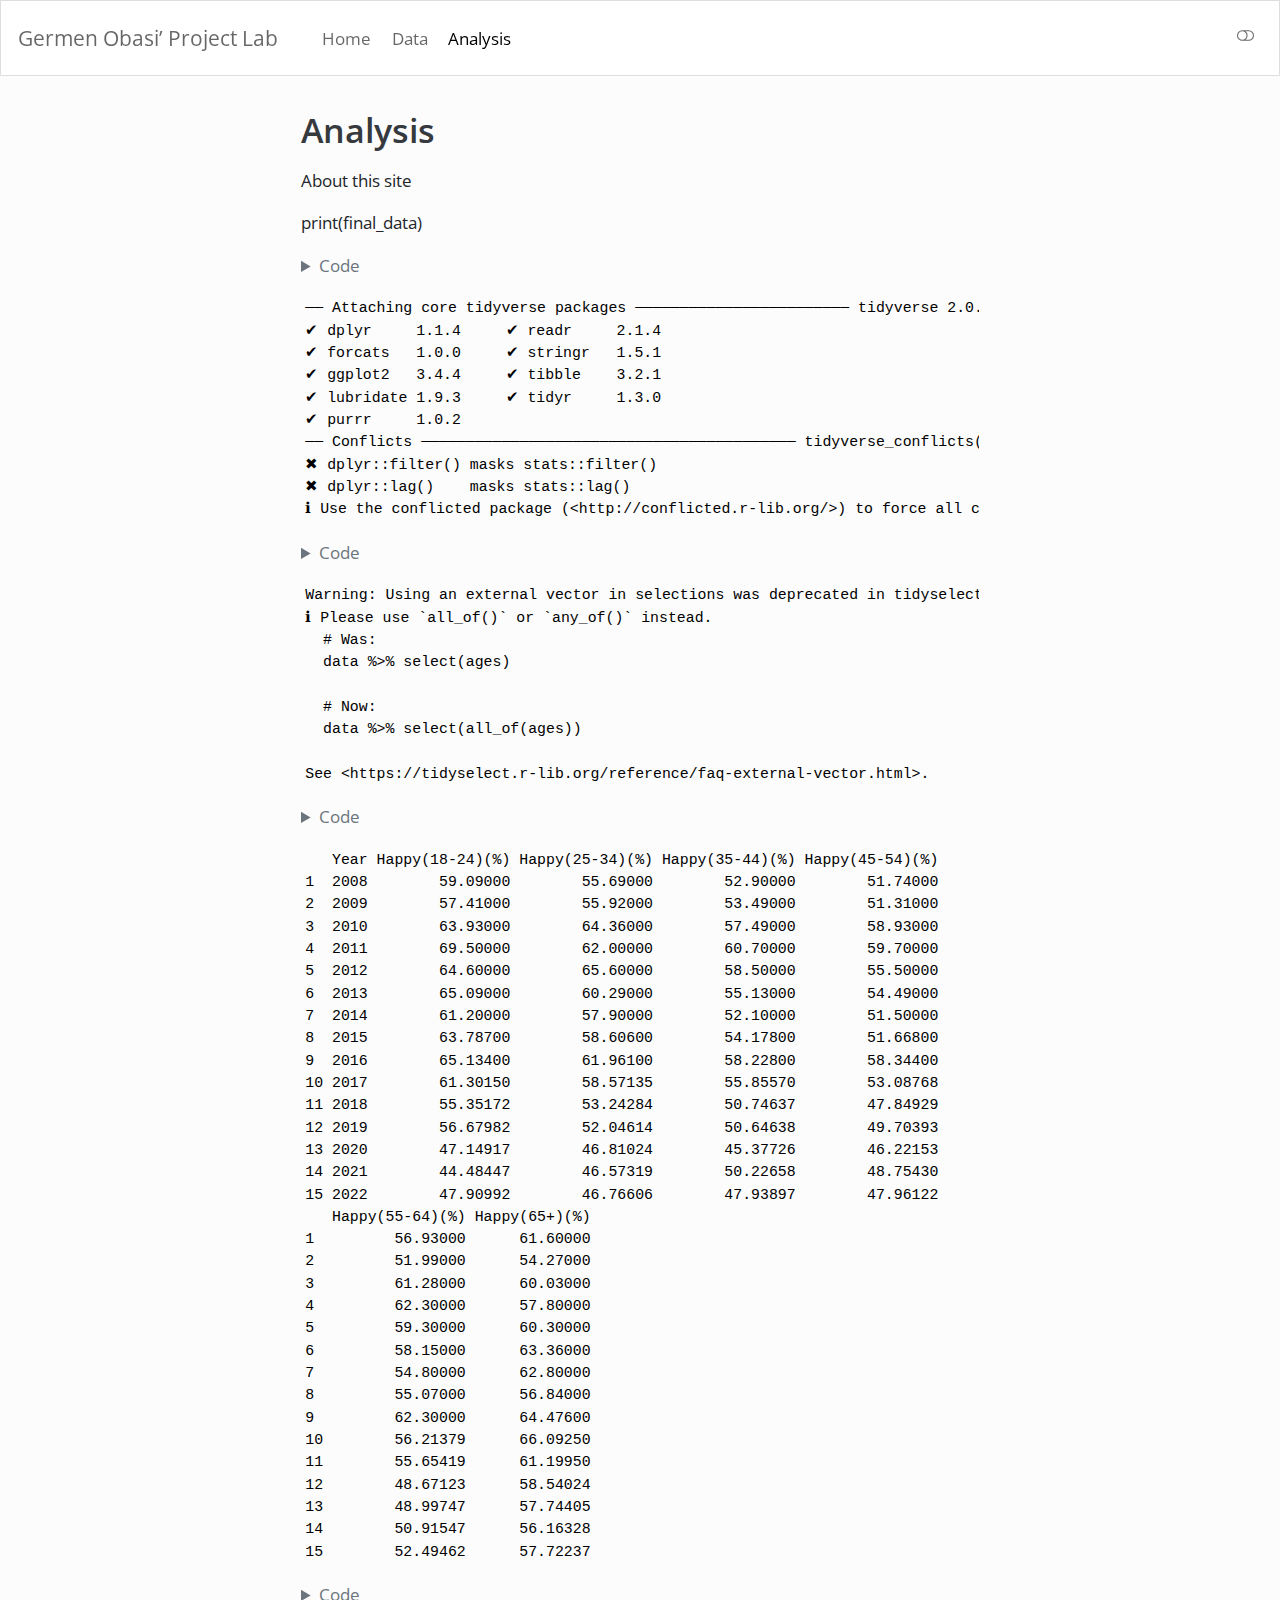
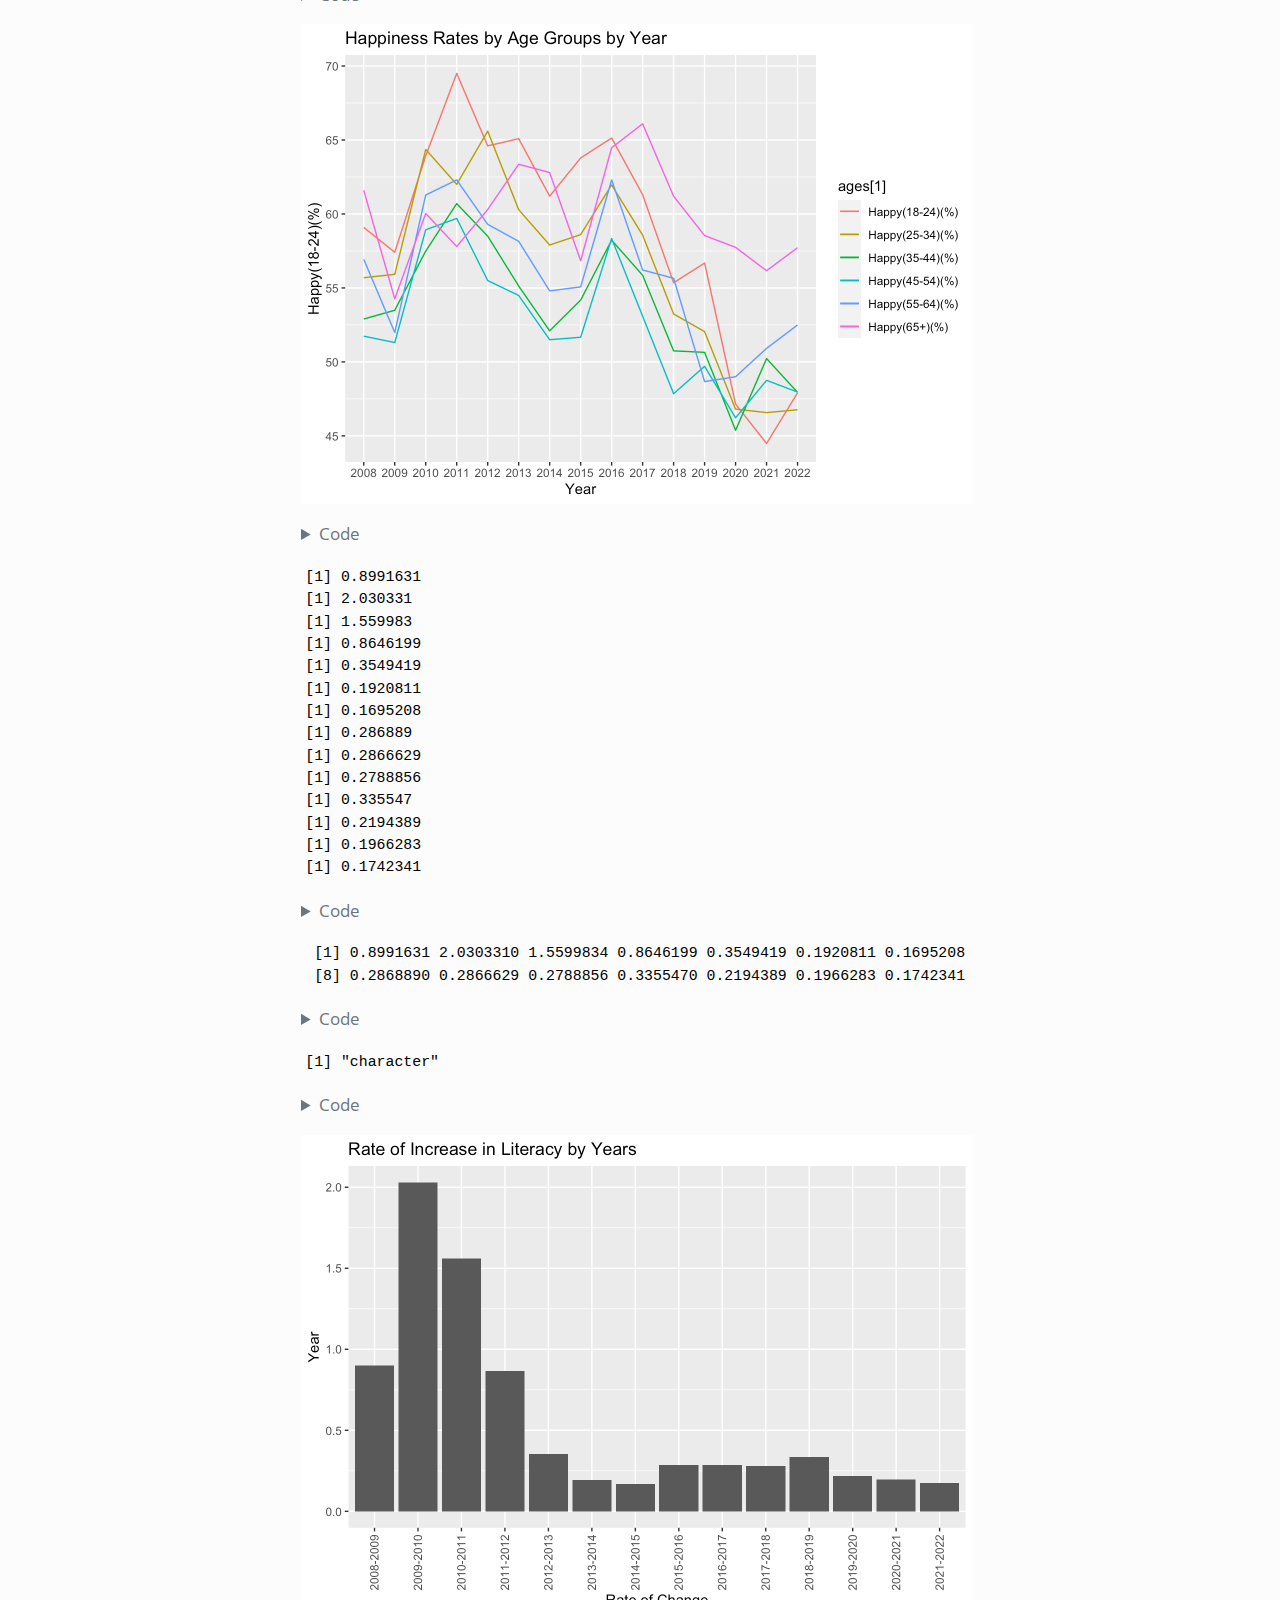
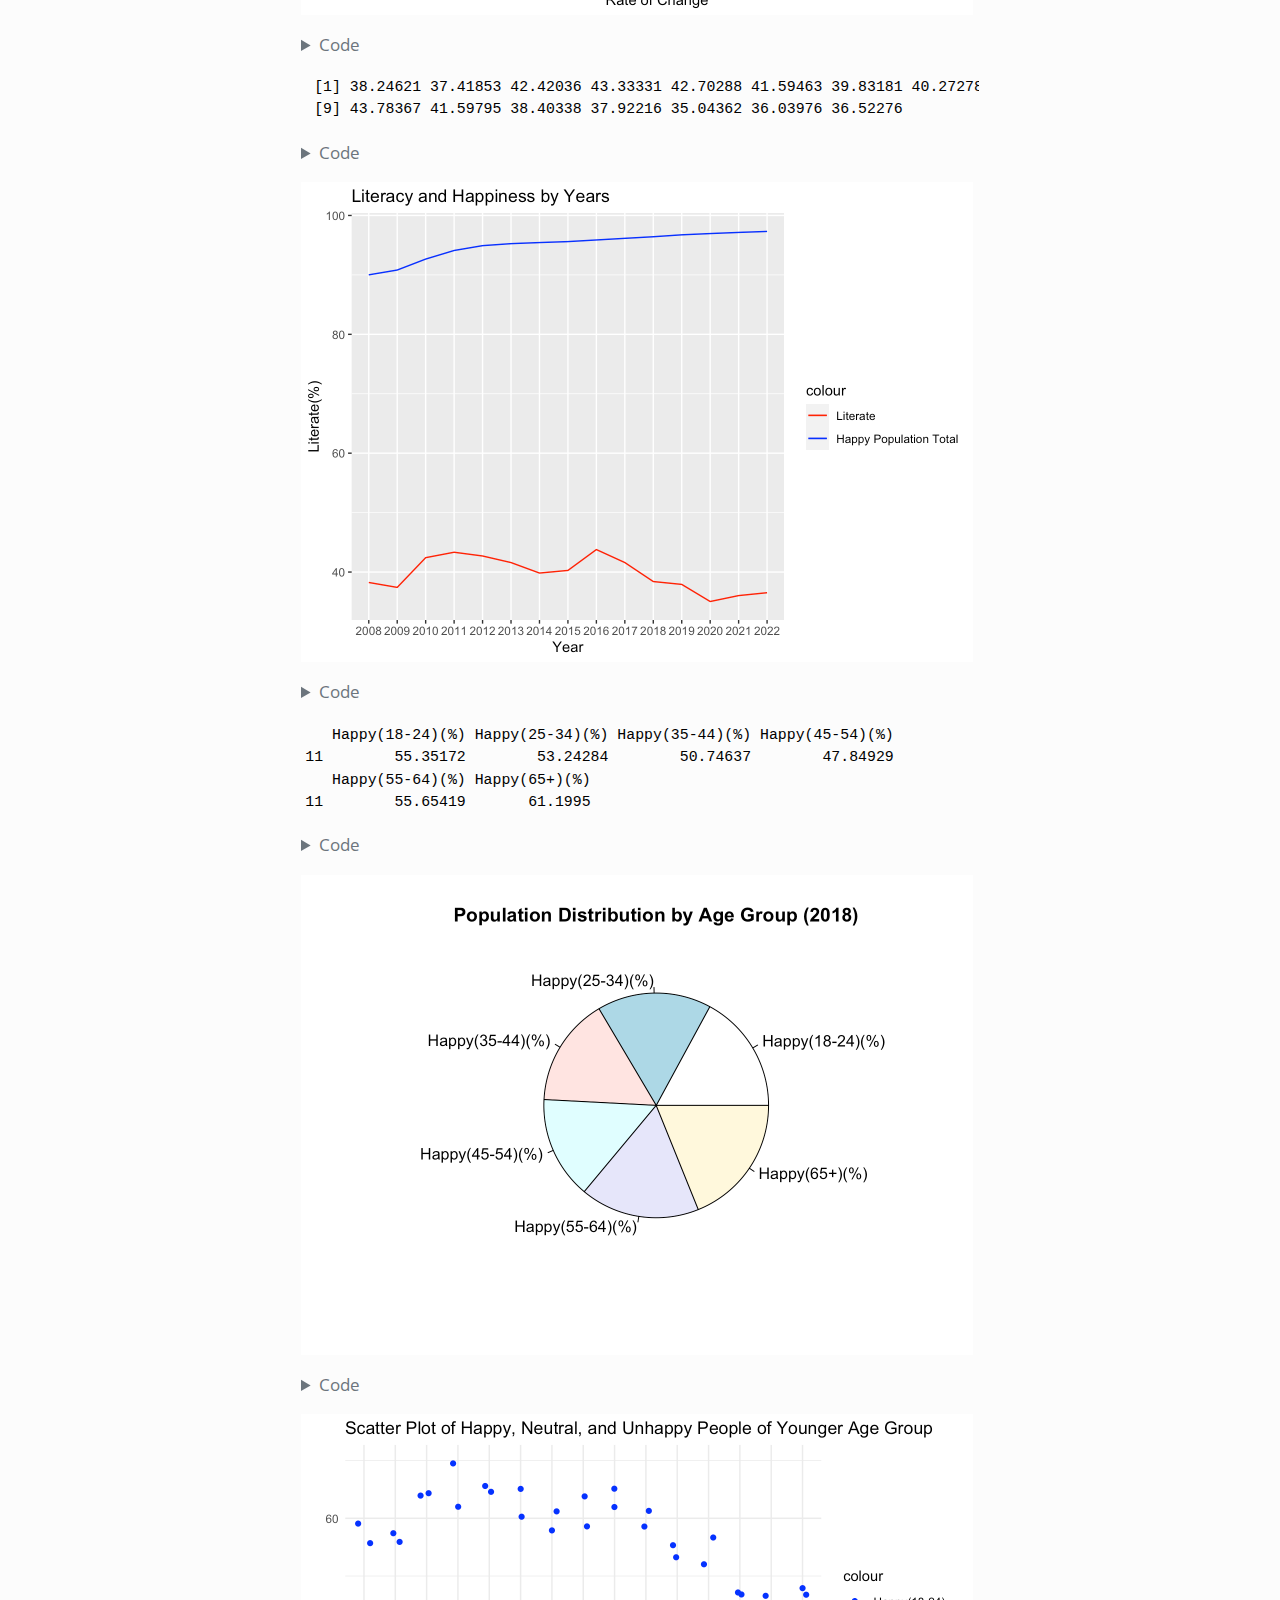
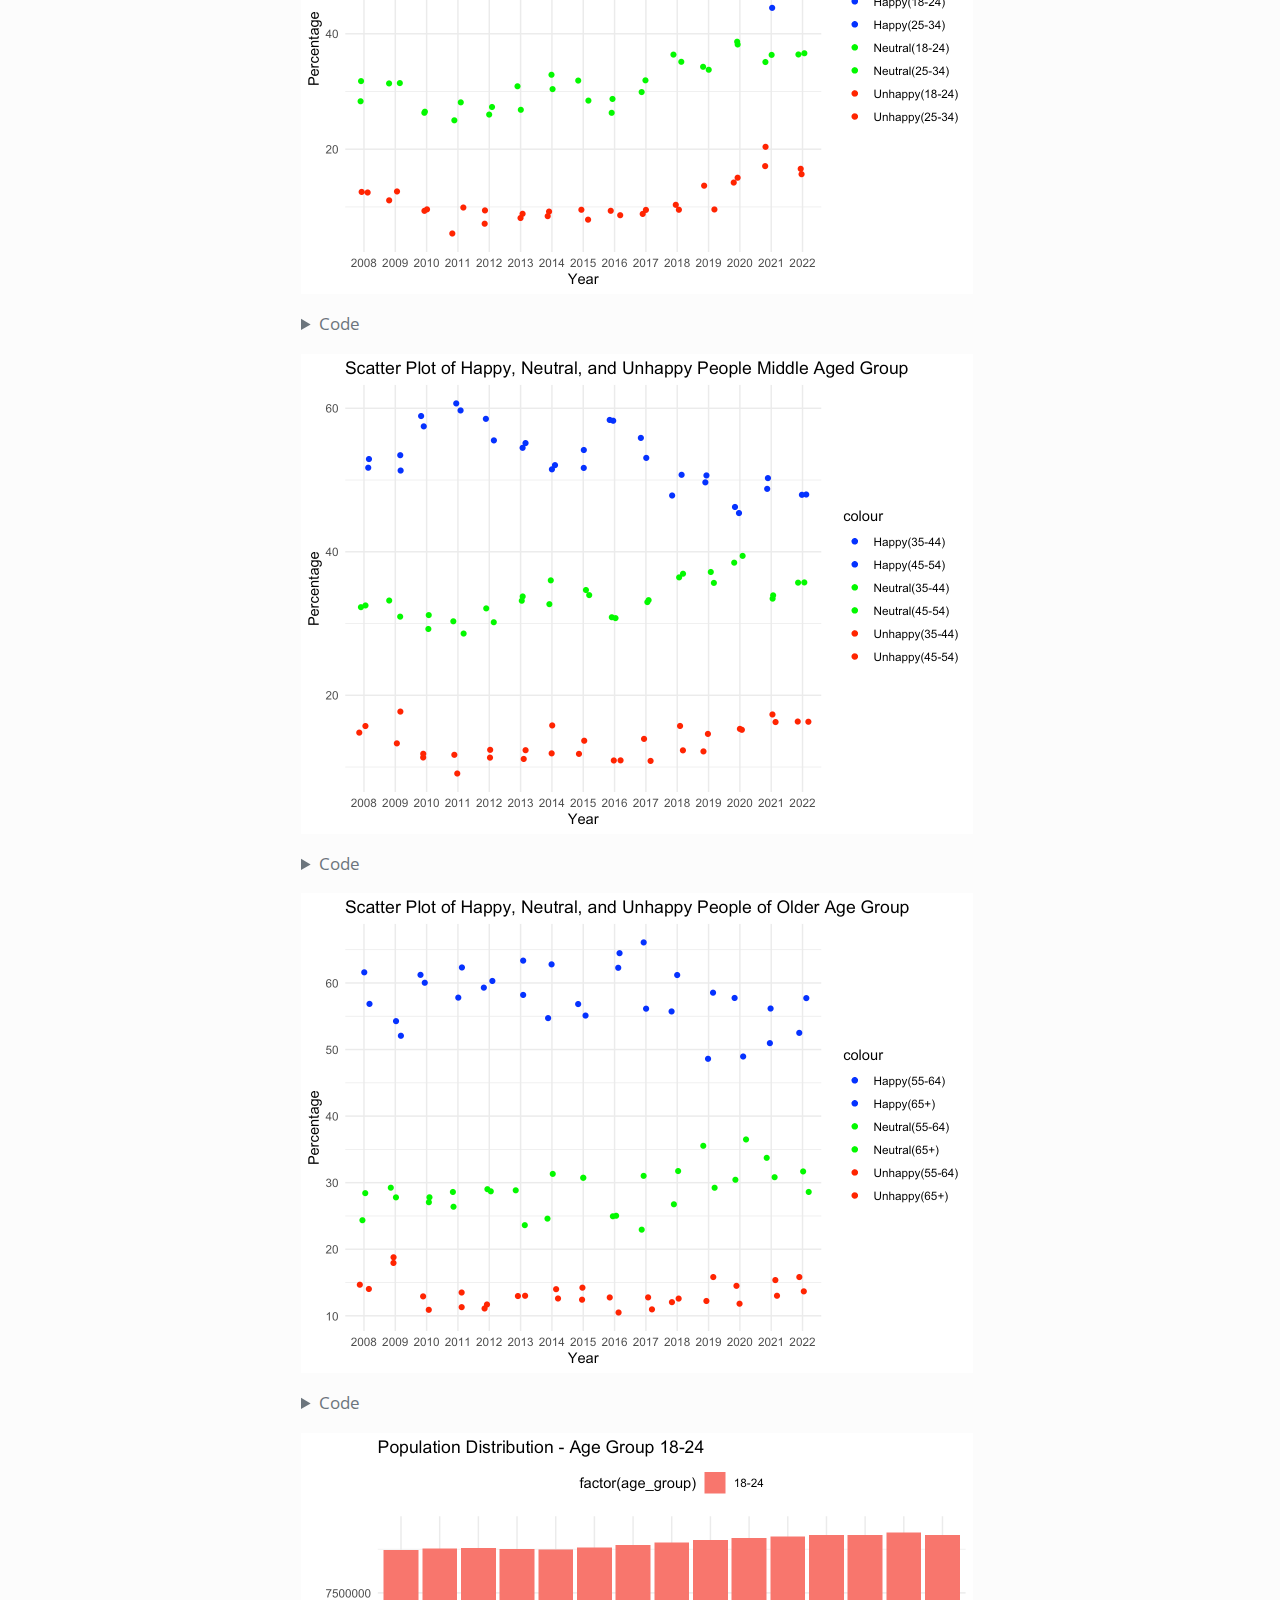
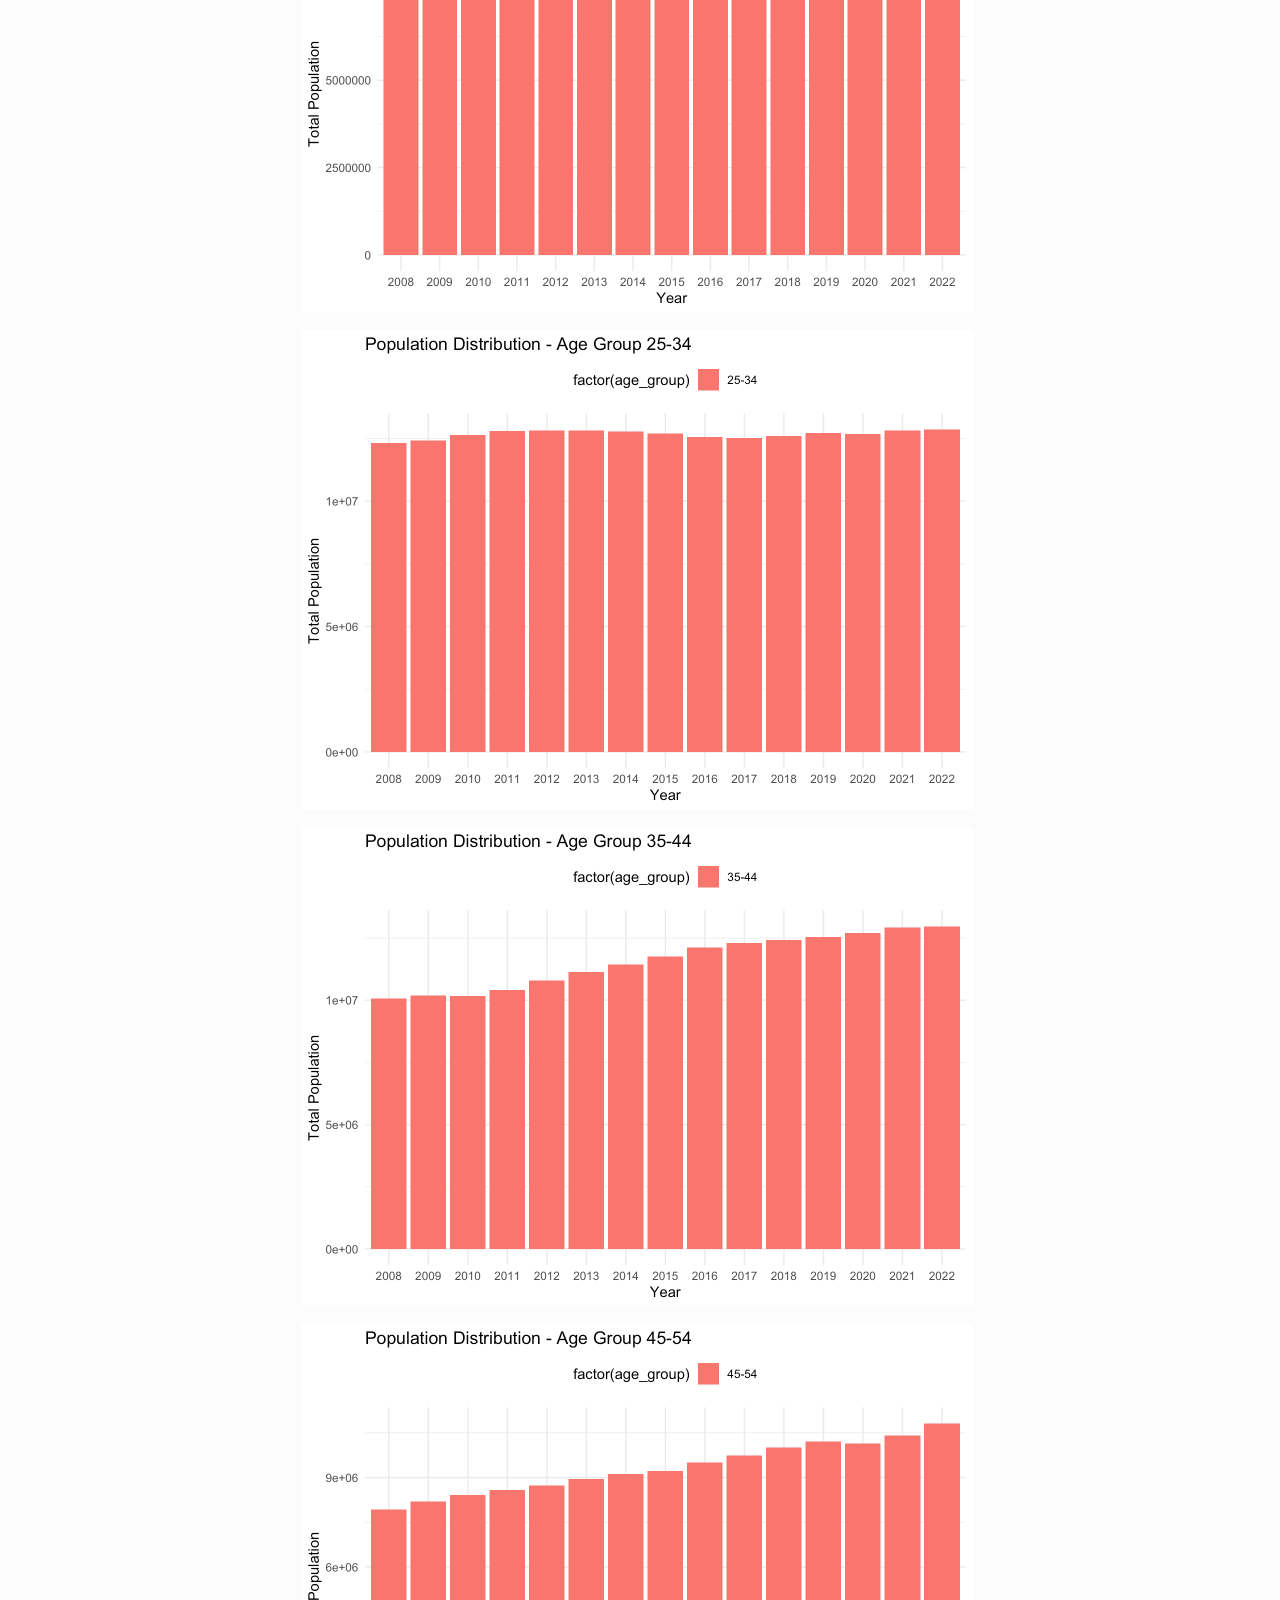
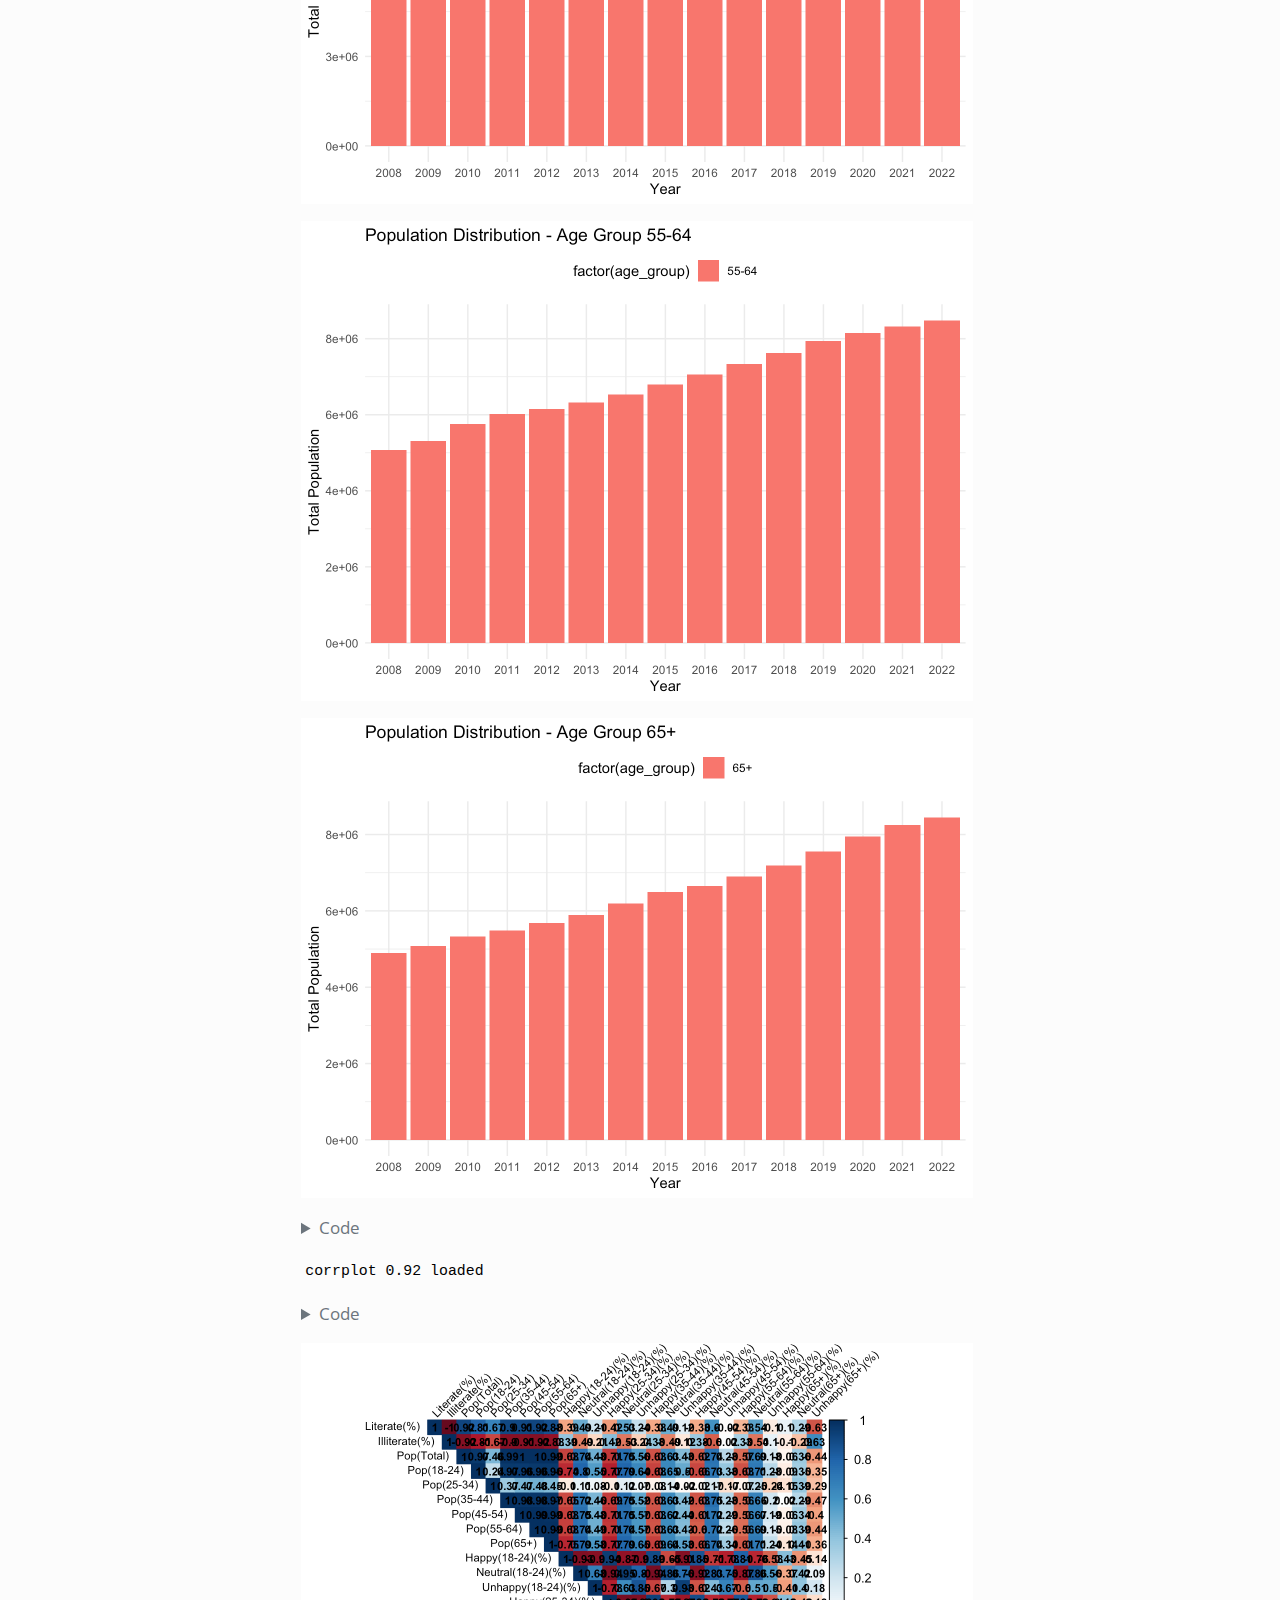
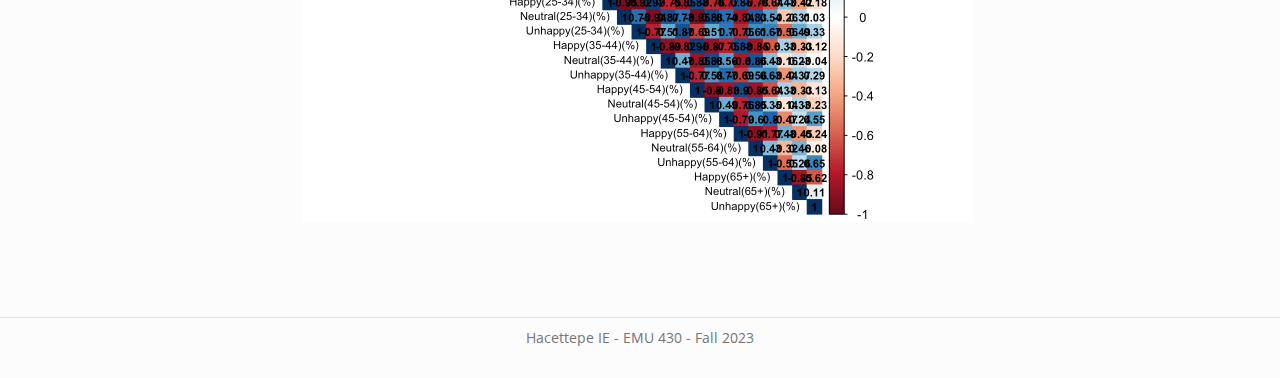
==== commit 279222da: "sa" ====
--- a/docs/analysis.html
+++ b/docs/analysis.html
@@ -504,6 +504,44 @@
 </div>
 <div class="cell-output-display">
 <p><img src="analysis_files/figure-html/unnamed-chunk-6-6.png" class="img-fluid" width="672"></p>
+</div>
+</div>
+<div class="cell">
+<details>
+<summary>Code</summary>
+<div class="sourceCode cell-code" id="cb25"><pre class="sourceCode r code-with-copy"><code class="sourceCode r"><span id="cb25-1"><a href="#cb25-1" aria-hidden="true" tabindex="-1"></a><span class="fu">library</span>(corrplot)</span></code><button title="Copy to Clipboard" class="code-copy-button"><i class="bi"></i></button></pre></div>
+</details>
+<div class="cell-output cell-output-stderr">
+<pre><code>corrplot 0.92 loaded</code></pre>
+</div>
+<details>
+<summary>Code</summary>
+<div class="sourceCode cell-code" id="cb27"><pre class="sourceCode r code-with-copy"><code class="sourceCode r"><span id="cb27-1"><a href="#cb27-1" aria-hidden="true" tabindex="-1"></a>your_data <span class="ot">&lt;-</span> <span class="fu">get</span>(<span class="fu">load</span>(<span class="st">'testing_data.RData'</span>))</span>
+<span id="cb27-2"><a href="#cb27-2" aria-hidden="true" tabindex="-1"></a></span>
+<span id="cb27-3"><a href="#cb27-3" aria-hidden="true" tabindex="-1"></a>selected_columns <span class="ot">&lt;-</span> <span class="fu">c</span>(<span class="st">"Literate(%)"</span>, <span class="st">"Illiterate(%)"</span>, <span class="st">"Pop(Total)"</span>,</span>
+<span id="cb27-4"><a href="#cb27-4" aria-hidden="true" tabindex="-1"></a>                       <span class="st">"Pop(18-24)"</span>, <span class="st">"Pop(25-34)"</span>, <span class="st">"Pop(35-44)"</span>,</span>
+<span id="cb27-5"><a href="#cb27-5" aria-hidden="true" tabindex="-1"></a>                       <span class="st">"Pop(45-54)"</span>, <span class="st">"Pop(55-64)"</span>, <span class="st">"Pop(65+)"</span>,</span>
+<span id="cb27-6"><a href="#cb27-6" aria-hidden="true" tabindex="-1"></a>                       <span class="st">"Happy(18-24)(%)"</span>, <span class="st">"Neutral(18-24)(%)"</span>, <span class="st">"Unhappy(18-24)(%)"</span>,</span>
+<span id="cb27-7"><a href="#cb27-7" aria-hidden="true" tabindex="-1"></a>                       <span class="st">"Happy(25-34)(%)"</span>, <span class="st">"Neutral(25-34)(%)"</span>, <span class="st">"Unhappy(25-34)(%)"</span>,</span>
+<span id="cb27-8"><a href="#cb27-8" aria-hidden="true" tabindex="-1"></a>                       <span class="st">"Happy(35-44)(%)"</span>, <span class="st">"Neutral(35-44)(%)"</span>, <span class="st">"Unhappy(35-44)(%)"</span>,</span>
+<span id="cb27-9"><a href="#cb27-9" aria-hidden="true" tabindex="-1"></a>                       <span class="st">"Happy(45-54)(%)"</span>, <span class="st">"Neutral(45-54)(%)"</span>, <span class="st">"Unhappy(45-54)(%)"</span>,</span>
+<span id="cb27-10"><a href="#cb27-10" aria-hidden="true" tabindex="-1"></a>                       <span class="st">"Happy(55-64)(%)"</span>, <span class="st">"Neutral(55-64)(%)"</span>, <span class="st">"Unhappy(55-64)(%)"</span>,</span>
+<span id="cb27-11"><a href="#cb27-11" aria-hidden="true" tabindex="-1"></a>                       <span class="st">"Happy(65+)(%)"</span>, <span class="st">"Neutral(65+)(%)"</span>, <span class="st">"Unhappy(65+)(%)"</span>)</span>
+<span id="cb27-12"><a href="#cb27-12" aria-hidden="true" tabindex="-1"></a></span>
+<span id="cb27-13"><a href="#cb27-13" aria-hidden="true" tabindex="-1"></a></span>
+<span id="cb27-14"><a href="#cb27-14" aria-hidden="true" tabindex="-1"></a>selected_data <span class="ot">&lt;-</span> your_data[, selected_columns]</span>
+<span id="cb27-15"><a href="#cb27-15" aria-hidden="true" tabindex="-1"></a></span>
+<span id="cb27-16"><a href="#cb27-16" aria-hidden="true" tabindex="-1"></a>selected_data[] <span class="ot">&lt;-</span> <span class="fu">lapply</span>(selected_data, <span class="cf">function</span>(x) <span class="fu">as.numeric</span>(<span class="fu">as.character</span>(x)))</span>
+<span id="cb27-17"><a href="#cb27-17" aria-hidden="true" tabindex="-1"></a></span>
+<span id="cb27-18"><a href="#cb27-18" aria-hidden="true" tabindex="-1"></a></span>
+<span id="cb27-19"><a href="#cb27-19" aria-hidden="true" tabindex="-1"></a>correlation_matrix <span class="ot">&lt;-</span> <span class="fu">cor</span>(selected_data, <span class="at">use =</span> <span class="st">"complete.obs"</span>)</span>
+<span id="cb27-20"><a href="#cb27-20" aria-hidden="true" tabindex="-1"></a></span>
+<span id="cb27-21"><a href="#cb27-21" aria-hidden="true" tabindex="-1"></a><span class="fu">par</span>(<span class="at">mar =</span> <span class="fu">c</span>(<span class="dv">200</span>, <span class="dv">200</span>, <span class="dv">200</span>, <span class="dv">200</span>))  </span>
+<span id="cb27-22"><a href="#cb27-22" aria-hidden="true" tabindex="-1"></a><span class="fu">corrplot</span>(correlation_matrix, <span class="at">method =</span> <span class="st">"color"</span>, <span class="at">type =</span> <span class="st">"upper"</span>, <span class="at">tl.col =</span> <span class="st">"black"</span>, <span class="at">tl.srt =</span> <span class="dv">45</span>,</span>
+<span id="cb27-23"><a href="#cb27-23" aria-hidden="true" tabindex="-1"></a>         <span class="at">addCoef.col =</span> <span class="st">"black"</span>, <span class="at">number.cex =</span> <span class="fl">0.7</span>, <span class="at">tl.cex =</span> <span class="fl">0.7</span>)</span></code><button title="Copy to Clipboard" class="code-copy-button"><i class="bi"></i></button></pre></div>
+</details>
+<div class="cell-output-display">
+<p><img src="analysis_files/figure-html/unnamed-chunk-7-1.png" class="img-fluid" width="672"></p>
 </div>
 </div>
 
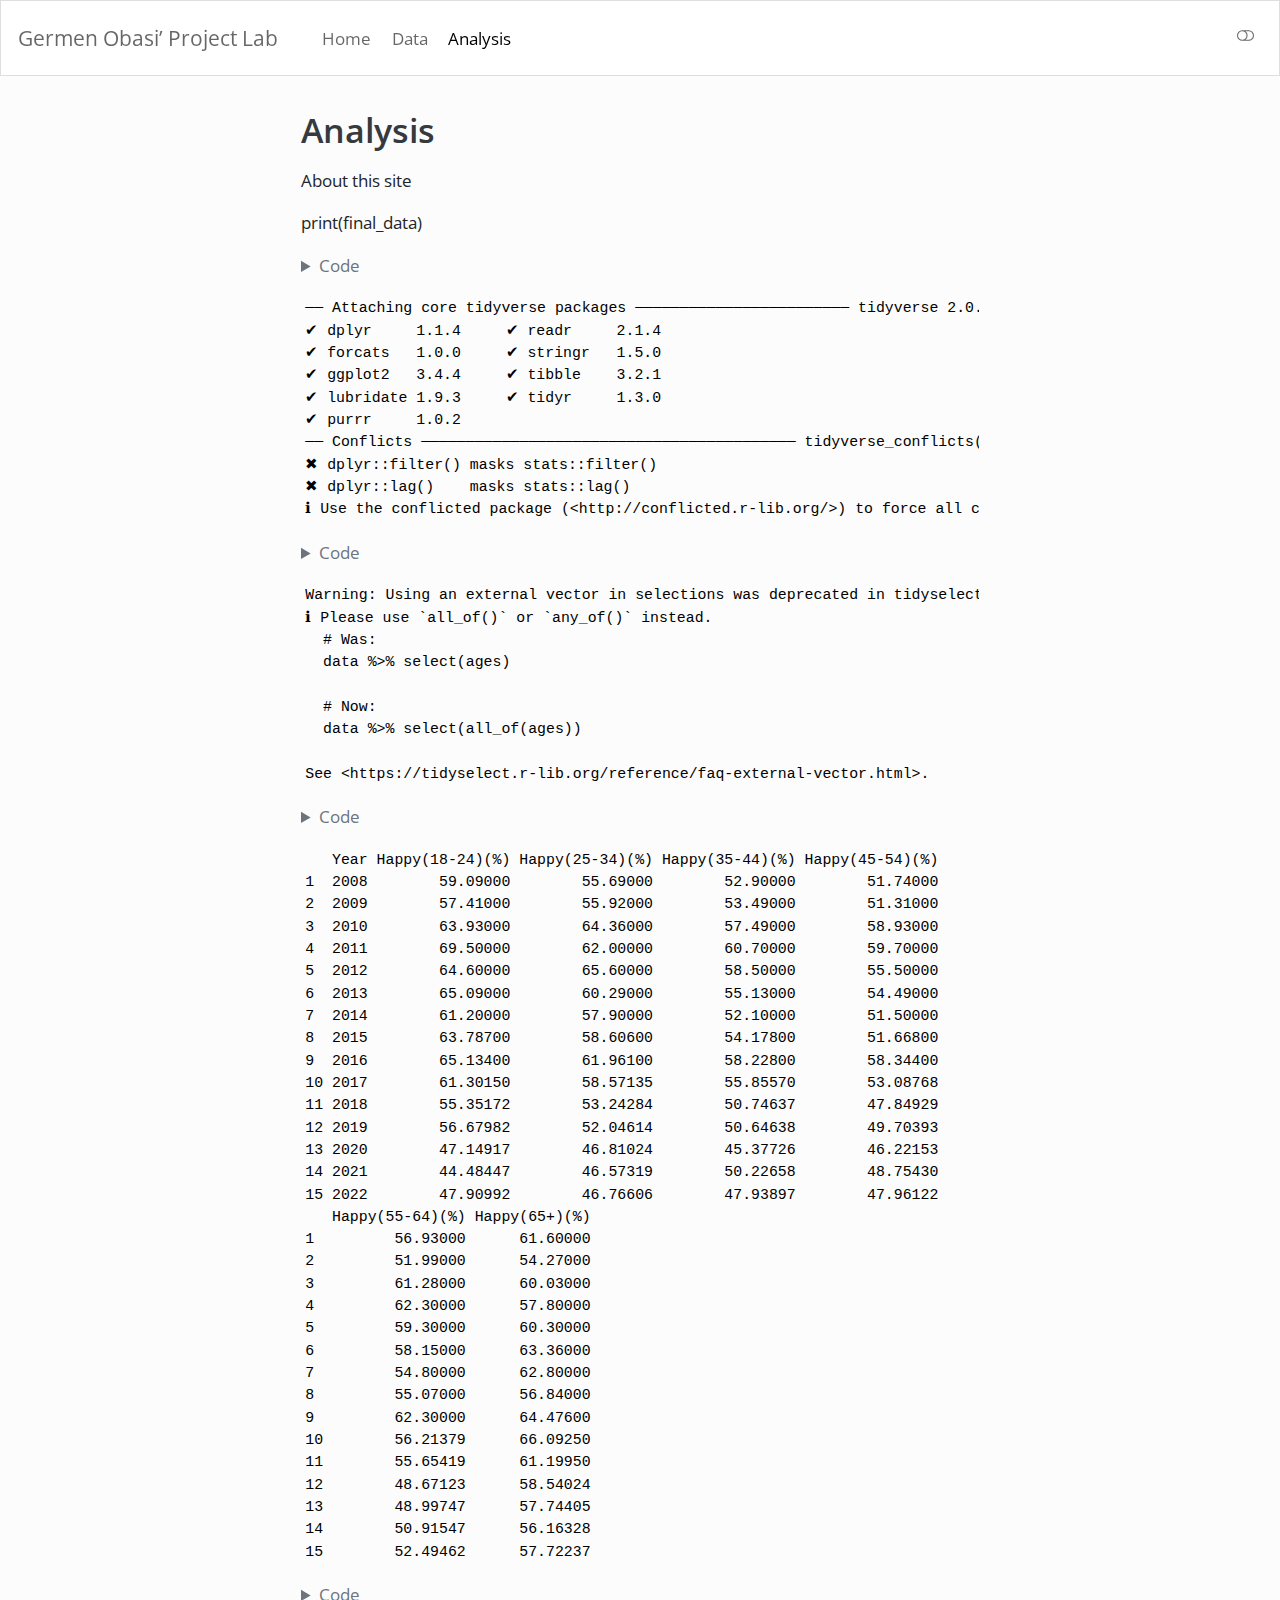
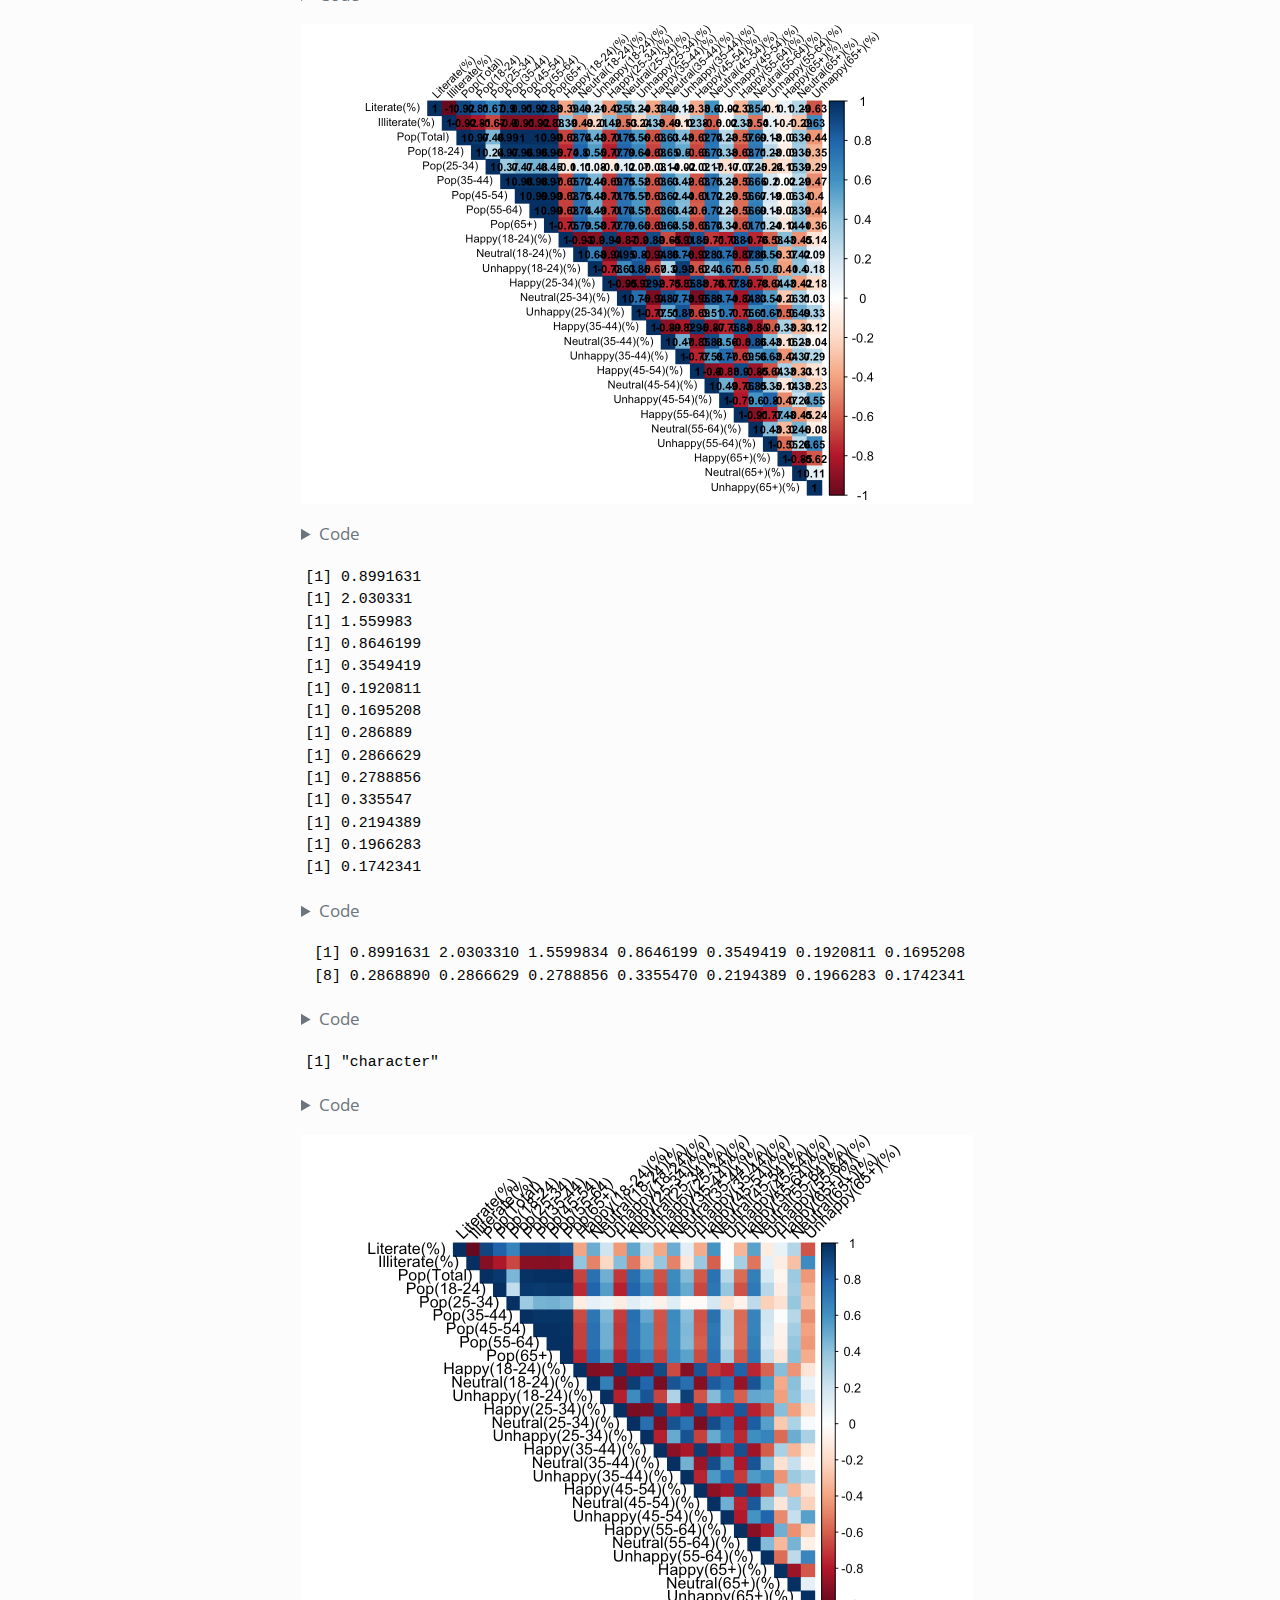
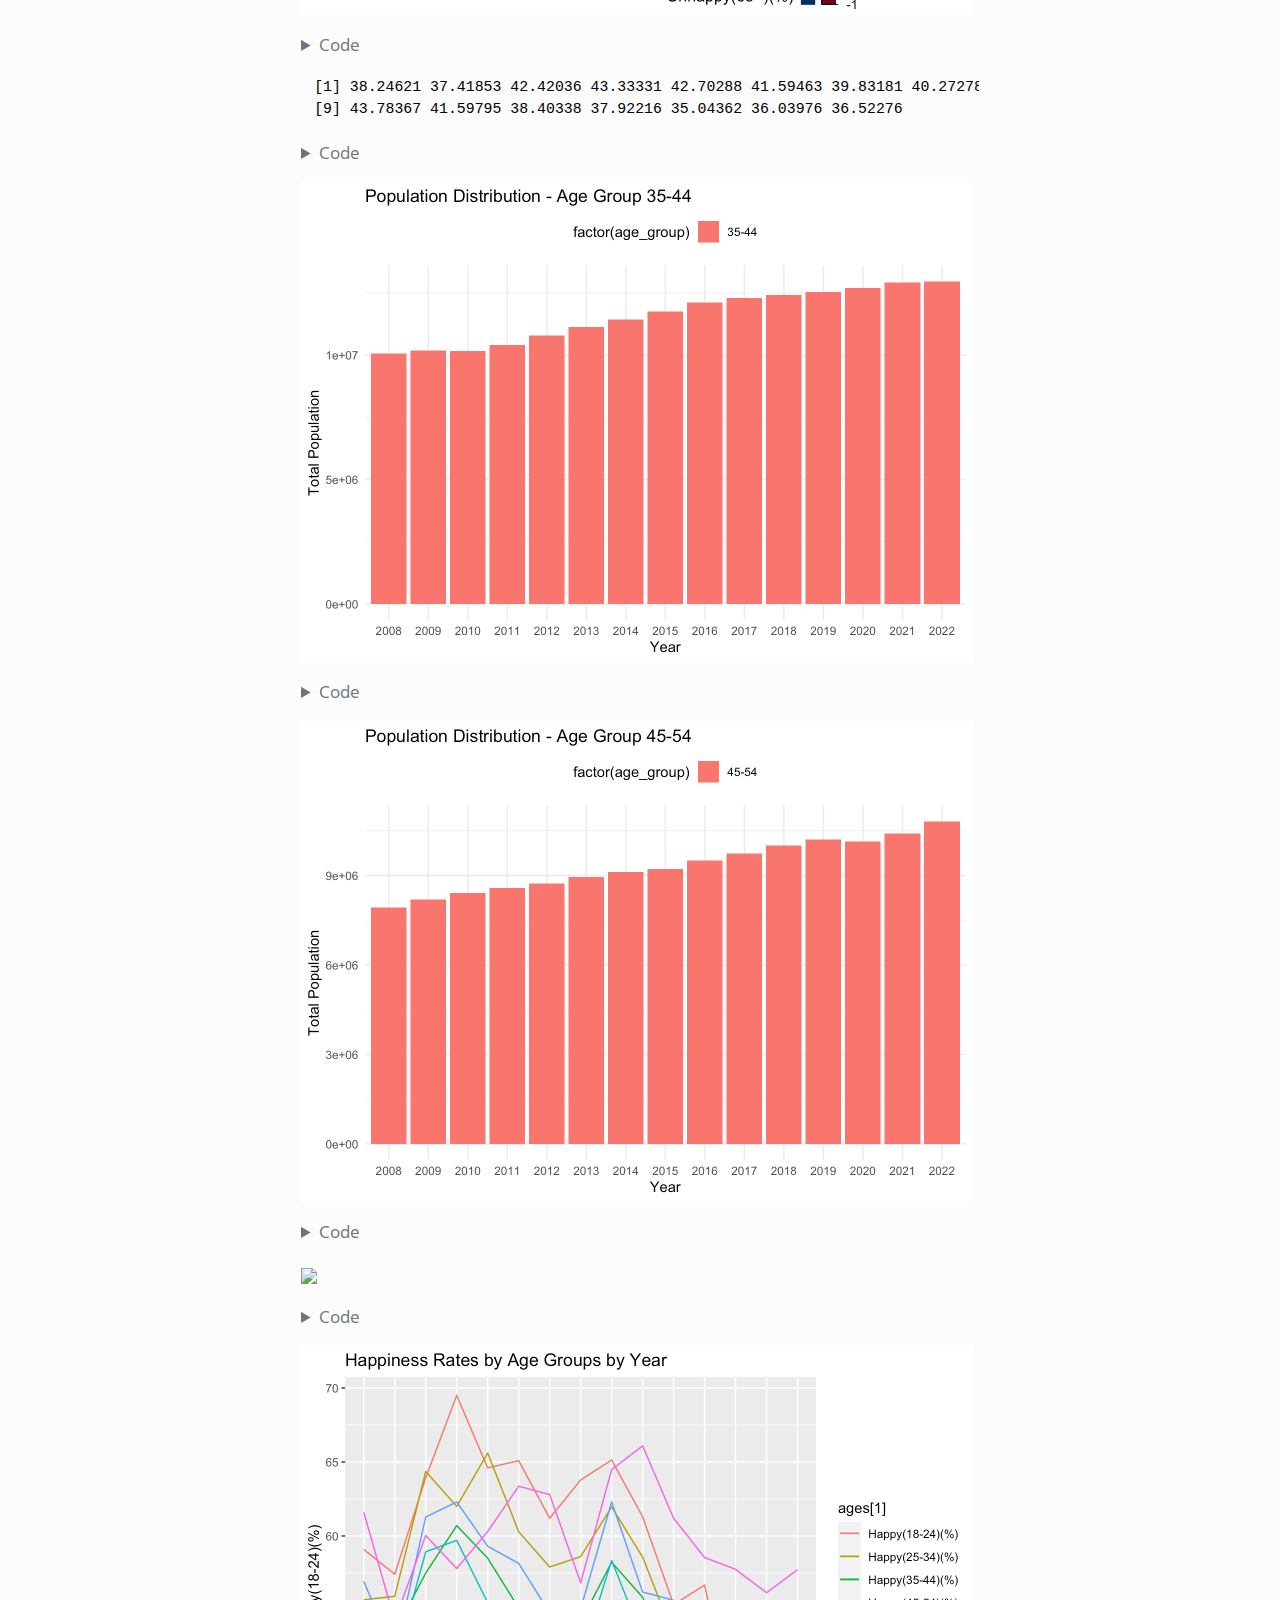
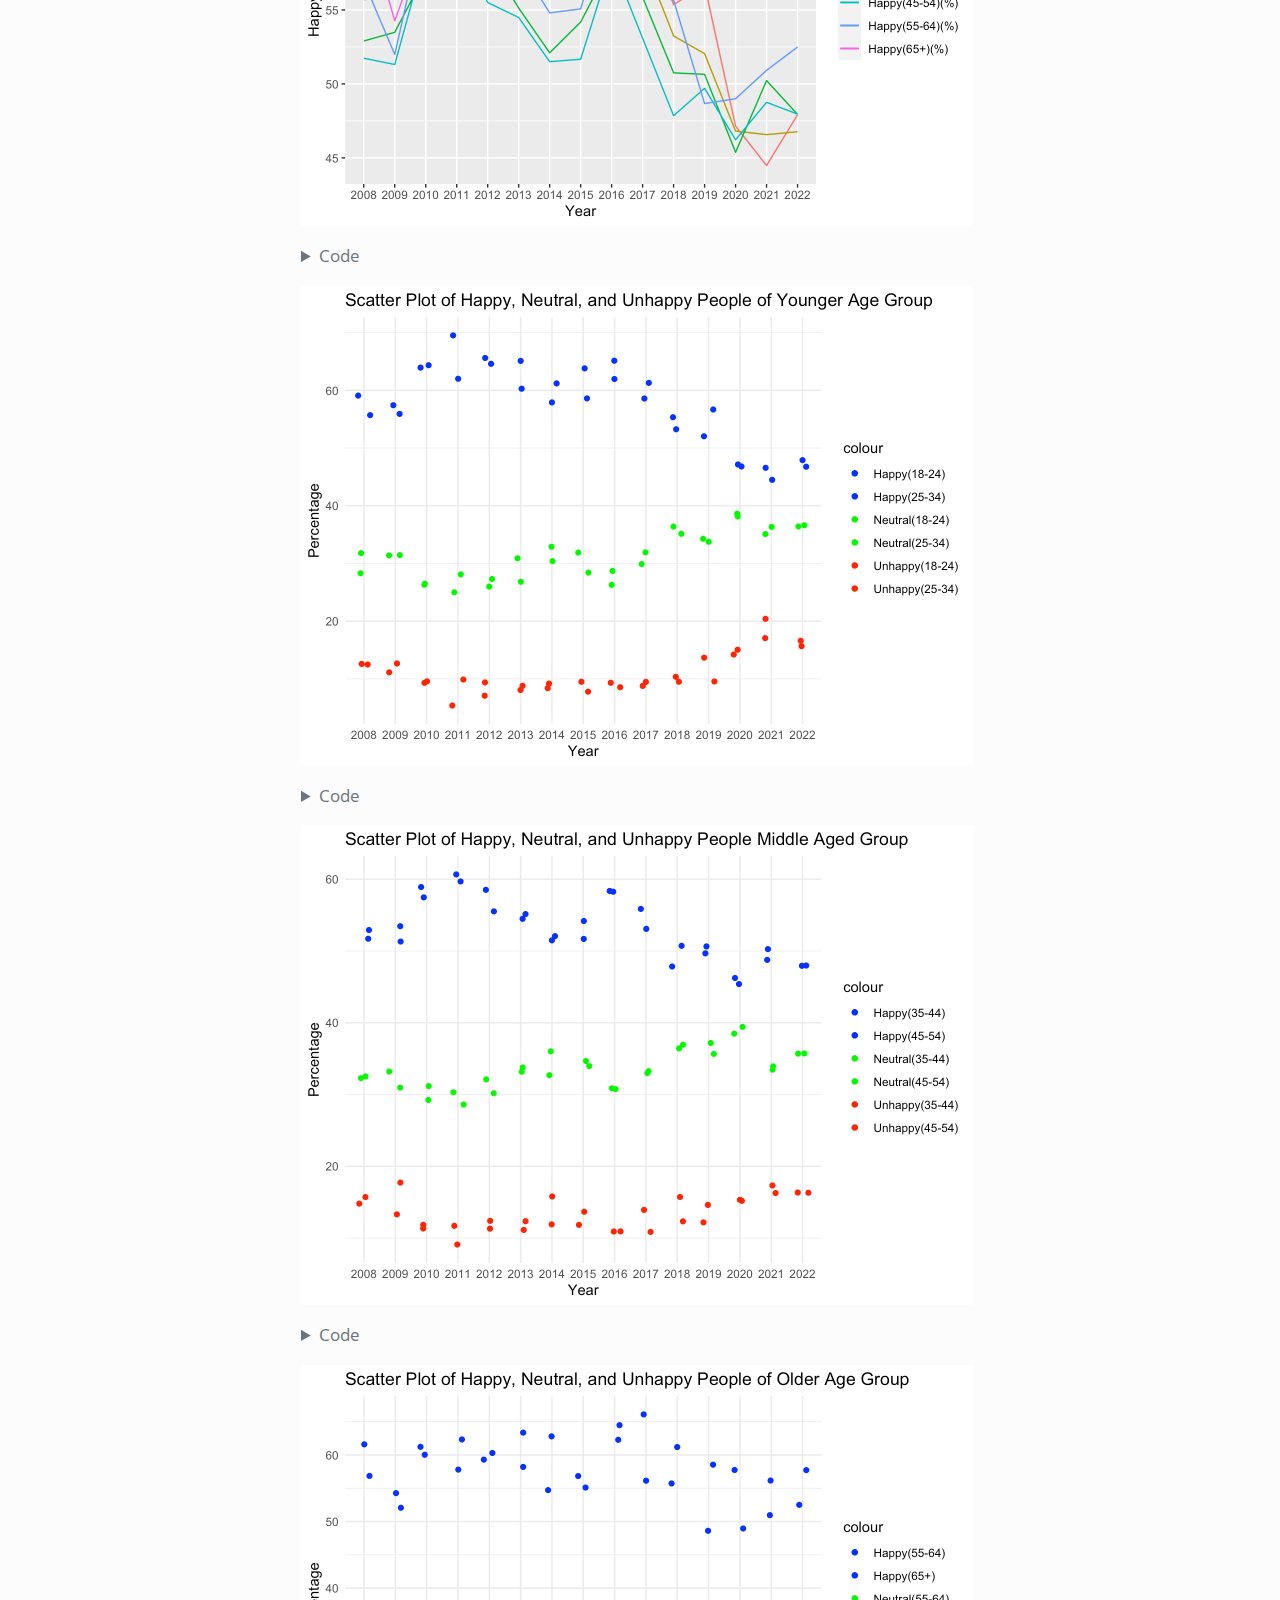
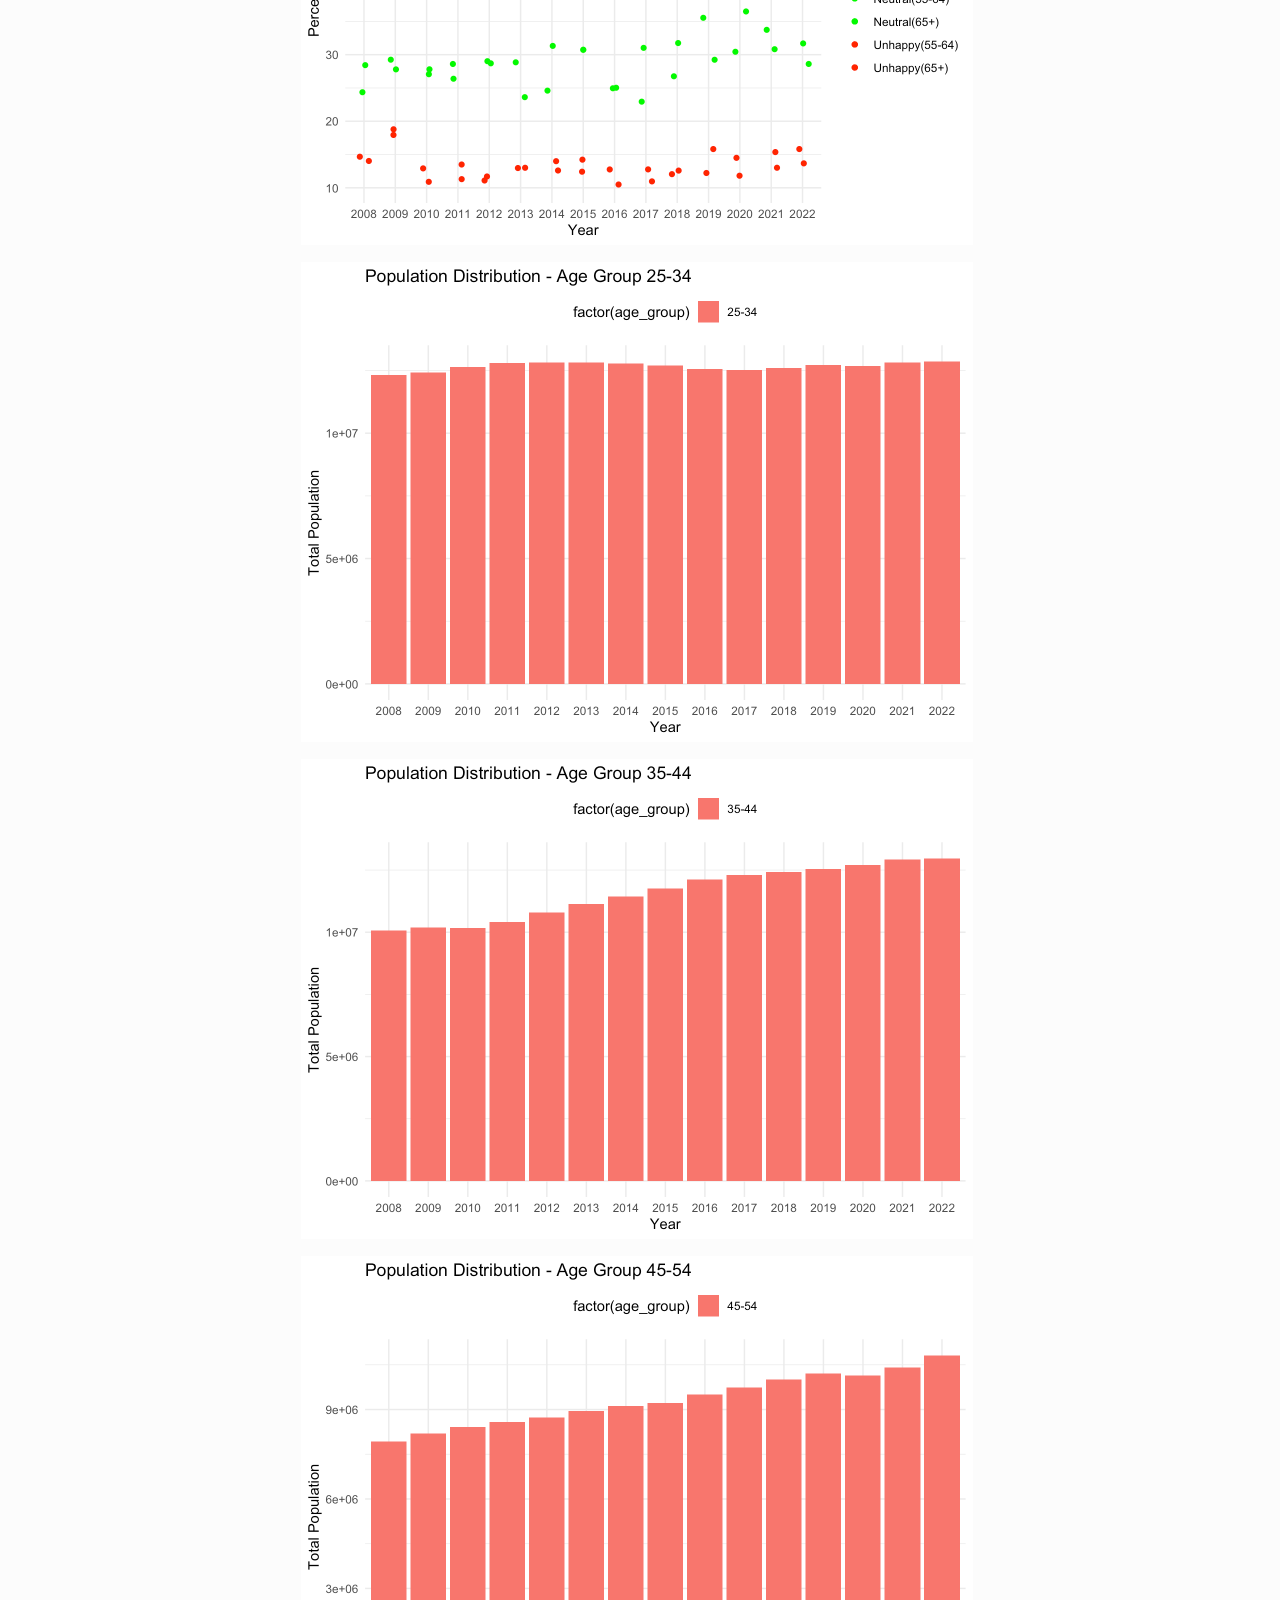
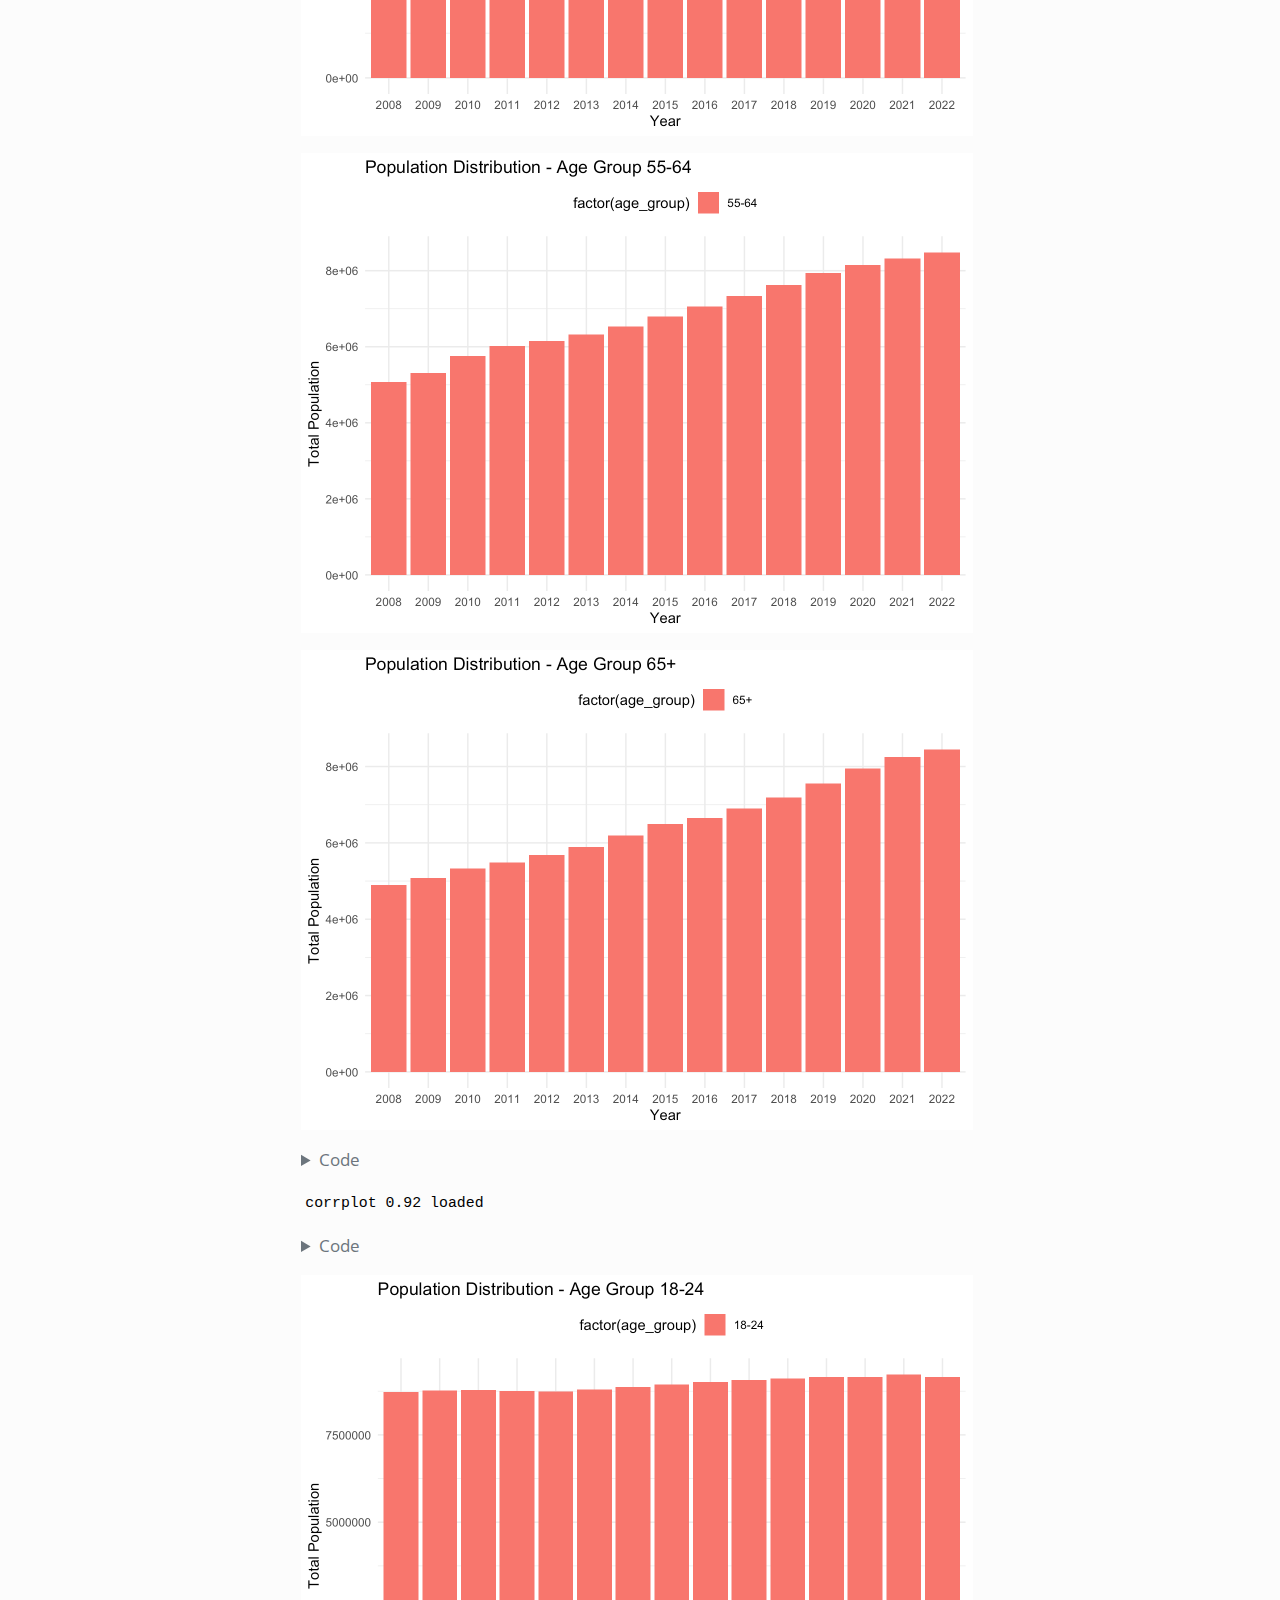
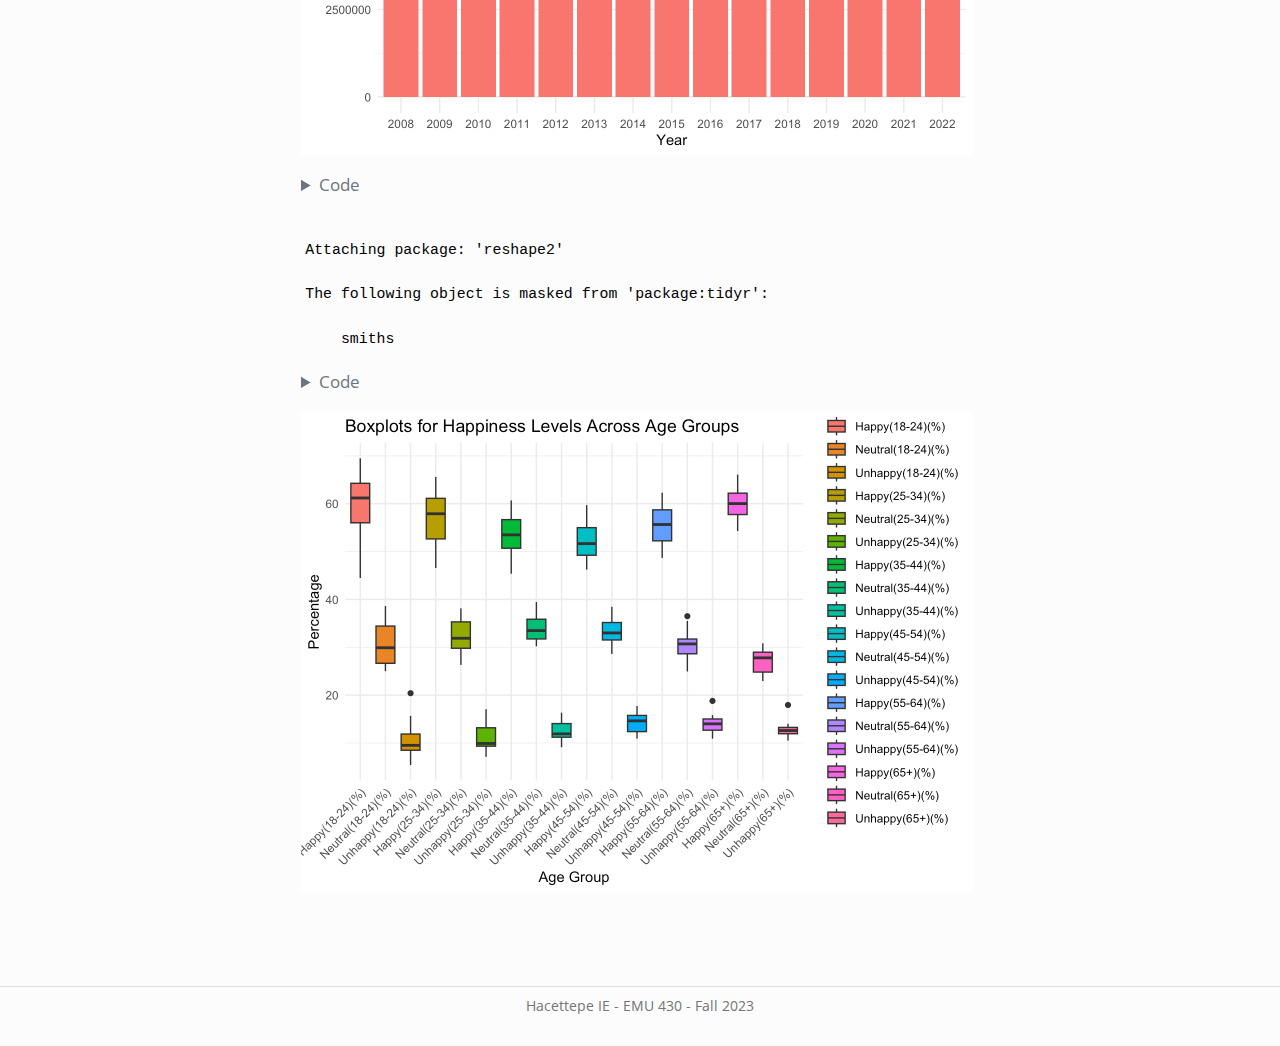
==== commit 253c9164: "update" ====
--- a/docs/analysis.html
+++ b/docs/analysis.html
@@ -178,7 +178,7 @@
 <div class="cell-output cell-output-stderr">
 <pre><code>── Attaching core tidyverse packages ──────────────────────── tidyverse 2.0.0 ──
 ✔ dplyr     1.1.4     ✔ readr     2.1.4
-✔ forcats   1.0.0     ✔ stringr   1.5.1
+✔ forcats   1.0.0     ✔ stringr   1.5.0
 ✔ ggplot2   3.4.4     ✔ tibble    3.2.1
 ✔ lubridate 1.9.3     ✔ tidyr     1.3.0
 ✔ purrr     1.0.2     
@@ -254,7 +254,7 @@
 <span id="cb7-8"><a href="#cb7-8" aria-hidden="true" tabindex="-1"></a>  <span class="fu">labs</span>(<span class="at">title =</span> <span class="st">"Happiness Rates by Age Groups by Year"</span>)</span></code><button title="Copy to Clipboard" class="code-copy-button"><i class="bi"></i></button></pre></div>
 </details>
 <div class="cell-output-display">
-<p><img src="analysis_files/figure-html/unnamed-chunk-2-1.png" class="img-fluid" width="672"></p>
+<p><img src="analysis_files/figure-html/unnamed-chunk-1-1.png" class="img-fluid" width="672"></p>
 </div>
 <details>
 <summary>Code</summary>
@@ -311,7 +311,7 @@
 <span id="cb14-8"><a href="#cb14-8" aria-hidden="true" tabindex="-1"></a>  <span class="fu">theme</span>(<span class="at">axis.text.x =</span> <span class="fu">element_text</span>(<span class="at">angle =</span> <span class="dv">90</span>, <span class="at">vjust =</span> <span class="fl">0.5</span>, <span class="at">hjust=</span><span class="dv">1</span>))</span></code><button title="Copy to Clipboard" class="code-copy-button"><i class="bi"></i></button></pre></div>
 </details>
 <div class="cell-output-display">
-<p><img src="analysis_files/figure-html/unnamed-chunk-2-2.png" class="img-fluid" width="672"></p>
+<p><img src="analysis_files/figure-html/unnamed-chunk-1-2.png" class="img-fluid" width="672"></p>
 </div>
 <details>
 <summary>Code</summary>
@@ -343,10 +343,10 @@
 <span id="cb17-3"><a href="#cb17-3" aria-hidden="true" tabindex="-1"></a>  <span class="fu">geom_line</span>(<span class="fu">aes</span>(<span class="at">y =</span> happy_pop_total_ratio, <span class="at">color =</span> <span class="st">"blue"</span>, <span class="at">group=</span><span class="dv">1</span>)) <span class="sc">+</span> </span>
 <span id="cb17-4"><a href="#cb17-4" aria-hidden="true" tabindex="-1"></a>  <span class="fu">labs</span>(<span class="at">title =</span> <span class="st">"Literacy and Happiness by Years"</span>) <span class="sc">+</span> <span class="fu">ylab</span>(<span class="st">"Literate(%)"</span>) <span class="sc">+</span></span>
 <span id="cb17-5"><a href="#cb17-5" aria-hidden="true" tabindex="-1"></a>  <span class="fu">scale_color_manual</span>(<span class="at">values =</span> <span class="fu">c</span>(<span class="st">"red"</span>, <span class="st">"blue"</span>),</span>
-<span id="cb17-6"><a href="#cb17-6" aria-hidden="true" tabindex="-1"></a>                     <span class="at">labels =</span> <span class="fu">c</span>(<span class="st">"Literate"</span>,<span class="st">"Happy Population Total"</span>))</span></code><button title="Copy to Clipboard" class="code-copy-button"><i class="bi"></i></button></pre></div>
-</details>
-<div class="cell-output-display">
-<p><img src="analysis_files/figure-html/unnamed-chunk-2-3.png" class="img-fluid" width="672"></p>
+<span id="cb17-6"><a href="#cb17-6" aria-hidden="true" tabindex="-1"></a>                     <span class="at">labels =</span> <span class="fu">c</span>(<span class="st">"Happy Population Total"</span>,<span class="st">"Literate"</span>))</span></code><button title="Copy to Clipboard" class="code-copy-button"><i class="bi"></i></button></pre></div>
+</details>
+<div class="cell-output-display">
+<p><img src="analysis_files/figure-html/unnamed-chunk-1-3.png" class="img-fluid" width="672"></p>
 </div>
 <details>
 <summary>Code</summary>
@@ -354,47 +354,71 @@
 <span id="cb18-2"><a href="#cb18-2" aria-hidden="true" tabindex="-1"></a></span>
 <span id="cb18-3"><a href="#cb18-3" aria-hidden="true" tabindex="-1"></a>happiness_percentages <span class="ot">&lt;-</span> data[<span class="dv">11</span>, <span class="fu">c</span>(<span class="st">"Happy(18-24)(%)"</span>, <span class="st">"Happy(25-34)(%)"</span>, <span class="st">"Happy(35-44)(%)"</span>, </span>
 <span id="cb18-4"><a href="#cb18-4" aria-hidden="true" tabindex="-1"></a>                                    <span class="st">"Happy(45-54)(%)"</span>, <span class="st">"Happy(55-64)(%)"</span>, <span class="st">"Happy(65+)(%)"</span>)]</span>
-<span id="cb18-5"><a href="#cb18-5" aria-hidden="true" tabindex="-1"></a>happiness_percentages</span></code><button title="Copy to Clipboard" class="code-copy-button"><i class="bi"></i></button></pre></div>
-</details>
-<div class="cell-output cell-output-stdout">
-<pre><code>   Happy(18-24)(%) Happy(25-34)(%) Happy(35-44)(%) Happy(45-54)(%)
-11        55.35172        53.24284        50.74637        47.84929
-   Happy(55-64)(%) Happy(65+)(%)
-11        55.65419       61.1995</code></pre>
-</div>
-<details>
-<summary>Code</summary>
-<div class="sourceCode cell-code" id="cb20"><pre class="sourceCode r code-with-copy"><code class="sourceCode r"><span id="cb20-1"><a href="#cb20-1" aria-hidden="true" tabindex="-1"></a>actual_populations <span class="ot">&lt;-</span> <span class="fu">as.numeric</span>(happiness_percentages)</span>
-<span id="cb20-2"><a href="#cb20-2" aria-hidden="true" tabindex="-1"></a></span>
-<span id="cb20-3"><a href="#cb20-3" aria-hidden="true" tabindex="-1"></a><span class="fu">pie</span>(actual_populations, <span class="at">labels =</span> (<span class="fu">c</span>(<span class="st">"Happy(18-24)(%)"</span>, <span class="st">"Happy(25-34)(%)"</span>, <span class="st">"Happy(35-44)(%)"</span>, </span>
-<span id="cb20-4"><a href="#cb20-4" aria-hidden="true" tabindex="-1"></a>                                            <span class="st">"Happy(45-54)(%)"</span>, <span class="st">"Happy(55-64)(%)"</span>, <span class="st">"Happy(65+)(%)"</span>)), <span class="at">main =</span> <span class="st">"Population Distribution by Age Group (2018)"</span>)</span></code><button title="Copy to Clipboard" class="code-copy-button"><i class="bi"></i></button></pre></div>
-</details>
-<div class="cell-output-display">
-<p><img src="analysis_files/figure-html/unnamed-chunk-2-4.png" class="img-fluid" width="672"></p>
+<span id="cb18-5"><a href="#cb18-5" aria-hidden="true" tabindex="-1"></a></span>
+<span id="cb18-6"><a href="#cb18-6" aria-hidden="true" tabindex="-1"></a>actual_populations <span class="ot">&lt;-</span> <span class="fu">as.numeric</span>(happiness_percentages)</span>
+<span id="cb18-7"><a href="#cb18-7" aria-hidden="true" tabindex="-1"></a></span>
+<span id="cb18-8"><a href="#cb18-8" aria-hidden="true" tabindex="-1"></a><span class="fu">pie</span>(actual_populations, <span class="at">labels =</span> (<span class="fu">c</span>(<span class="st">"Happy(18-24)(%)"</span>, <span class="st">"Happy(25-34)(%)"</span>, <span class="st">"Happy(35-44)(%)"</span>,<span class="st">"Happy(45-54)(%)"</span>, <span class="st">"Happy(55-64)(%)"</span>, <span class="st">"Happy(65+)(%)"</span>)), <span class="at">main =</span> <span class="st">"Population Distribution by Age Group (2018)"</span>)</span></code><button title="Copy to Clipboard" class="code-copy-button"><i class="bi"></i></button></pre></div>
+</details>
+<div class="cell-output-display">
+<p><img src="analysis_files/figure-html/unnamed-chunk-1-4.png" class="img-fluid" width="672"></p>
+</div>
+<details>
+<summary>Code</summary>
+<div class="sourceCode cell-code" id="cb19"><pre class="sourceCode r code-with-copy"><code class="sourceCode r"><span id="cb19-1"><a href="#cb19-1" aria-hidden="true" tabindex="-1"></a>pie_labels <span class="ot">&lt;-</span> <span class="fu">paste0</span>(<span class="fu">round</span>(<span class="dv">100</span> <span class="sc">*</span> happiness_percentages<span class="sc">/</span><span class="fu">sum</span>(happiness_percentages), <span class="dv">2</span>), <span class="st">"%"</span>)</span>
+<span id="cb19-2"><a href="#cb19-2" aria-hidden="true" tabindex="-1"></a></span>
+<span id="cb19-3"><a href="#cb19-3" aria-hidden="true" tabindex="-1"></a><span class="fu">pie</span>(actual_populations, <span class="at">labels =</span> pie_labels , <span class="at">main =</span> <span class="st">"Population Distribution by Age Group (2018)"</span>)</span></code><button title="Copy to Clipboard" class="code-copy-button"><i class="bi"></i></button></pre></div>
+</details>
+<div class="cell-output-display">
+<p><img src="analysis_files/figure-html/unnamed-chunk-2-5.png" class="img-fluid" width="672"></p>
 </div>
 </div>
 <div class="cell">
 <details>
 <summary>Code</summary>
-<div class="sourceCode cell-code" id="cb21"><pre class="sourceCode r code-with-copy"><code class="sourceCode r"><span id="cb21-1"><a href="#cb21-1" aria-hidden="true" tabindex="-1"></a><span class="fu">library</span>(ggplot2)</span>
+<div class="sourceCode cell-code" id="cb20"><pre class="sourceCode r code-with-copy"><code class="sourceCode r"><span id="cb20-1"><a href="#cb20-1" aria-hidden="true" tabindex="-1"></a><span class="fu">library</span>(ggplot2)</span>
+<span id="cb20-2"><a href="#cb20-2" aria-hidden="true" tabindex="-1"></a>your_data <span class="ot">&lt;-</span> <span class="fu">get</span>(<span class="fu">load</span>(<span class="st">'testing_data.RData'</span>))</span>
+<span id="cb20-3"><a href="#cb20-3" aria-hidden="true" tabindex="-1"></a></span>
+<span id="cb20-4"><a href="#cb20-4" aria-hidden="true" tabindex="-1"></a><span class="fu">ggplot</span>(your_data, <span class="fu">aes</span>(<span class="at">x =</span> Year)) <span class="sc">+</span></span>
+<span id="cb20-5"><a href="#cb20-5" aria-hidden="true" tabindex="-1"></a>  <span class="fu">geom_point</span>(<span class="fu">aes</span>(<span class="at">y =</span> <span class="st">`</span><span class="at">Happy(18-24)(%)</span><span class="st">`</span>, <span class="at">color =</span> <span class="st">"Happy(18-24)"</span>), <span class="at">position =</span> <span class="fu">position_jitter</span>(<span class="at">width =</span> <span class="fl">0.2</span>)) <span class="sc">+</span></span>
+<span id="cb20-6"><a href="#cb20-6" aria-hidden="true" tabindex="-1"></a>  <span class="fu">geom_point</span>(<span class="fu">aes</span>(<span class="at">y =</span> <span class="st">`</span><span class="at">Neutral(18-24)(%)</span><span class="st">`</span>, <span class="at">color =</span> <span class="st">"Neutral(18-24)"</span>), <span class="at">position =</span> <span class="fu">position_jitter</span>(<span class="at">width =</span> <span class="fl">0.2</span>)) <span class="sc">+</span></span>
+<span id="cb20-7"><a href="#cb20-7" aria-hidden="true" tabindex="-1"></a>  <span class="fu">geom_point</span>(<span class="fu">aes</span>(<span class="at">y =</span> <span class="st">`</span><span class="at">Unhappy(18-24)(%)</span><span class="st">`</span>, <span class="at">color =</span> <span class="st">"Unhappy(18-24)"</span>), <span class="at">position =</span> <span class="fu">position_jitter</span>(<span class="at">width =</span> <span class="fl">0.2</span>)) <span class="sc">+</span></span>
+<span id="cb20-8"><a href="#cb20-8" aria-hidden="true" tabindex="-1"></a>  <span class="fu">geom_point</span>(<span class="fu">aes</span>(<span class="at">y =</span> <span class="st">`</span><span class="at">Happy(25-34)(%)</span><span class="st">`</span>, <span class="at">color =</span> <span class="st">"Happy(25-34)"</span>), <span class="at">position =</span> <span class="fu">position_jitter</span>(<span class="at">width =</span> <span class="fl">0.2</span>)) <span class="sc">+</span></span>
+<span id="cb20-9"><a href="#cb20-9" aria-hidden="true" tabindex="-1"></a>  <span class="fu">geom_point</span>(<span class="fu">aes</span>(<span class="at">y =</span> <span class="st">`</span><span class="at">Neutral(25-34)(%)</span><span class="st">`</span>, <span class="at">color =</span> <span class="st">"Neutral(25-34)"</span>), <span class="at">position =</span> <span class="fu">position_jitter</span>(<span class="at">width =</span> <span class="fl">0.2</span>)) <span class="sc">+</span></span>
+<span id="cb20-10"><a href="#cb20-10" aria-hidden="true" tabindex="-1"></a>  <span class="fu">geom_point</span>(<span class="fu">aes</span>(<span class="at">y =</span> <span class="st">`</span><span class="at">Unhappy(25-34)(%)</span><span class="st">`</span>, <span class="at">color =</span> <span class="st">"Unhappy(25-34)"</span>), <span class="at">position =</span> <span class="fu">position_jitter</span>(<span class="at">width =</span> <span class="fl">0.2</span>)) <span class="sc">+</span></span>
+<span id="cb20-11"><a href="#cb20-11" aria-hidden="true" tabindex="-1"></a></span>
+<span id="cb20-12"><a href="#cb20-12" aria-hidden="true" tabindex="-1"></a></span>
+<span id="cb20-13"><a href="#cb20-13" aria-hidden="true" tabindex="-1"></a></span>
+<span id="cb20-14"><a href="#cb20-14" aria-hidden="true" tabindex="-1"></a>  <span class="fu">labs</span>(<span class="at">title =</span> <span class="st">"Scatter Plot of Happy, Neutral, and Unhappy People of Younger Age Group"</span>,</span>
+<span id="cb20-15"><a href="#cb20-15" aria-hidden="true" tabindex="-1"></a>       <span class="at">x =</span> <span class="st">"Year"</span>,</span>
+<span id="cb20-16"><a href="#cb20-16" aria-hidden="true" tabindex="-1"></a>       <span class="at">y =</span> <span class="st">"Percentage"</span>) <span class="sc">+</span></span>
+<span id="cb20-17"><a href="#cb20-17" aria-hidden="true" tabindex="-1"></a>  <span class="fu">scale_color_manual</span>(<span class="at">values =</span> <span class="fu">c</span>(<span class="st">"Happy(18-24)"</span> <span class="ot">=</span> <span class="st">"blue"</span>, <span class="st">"Neutral(18-24)"</span> <span class="ot">=</span> <span class="st">"green"</span>, <span class="st">"Unhappy(18-24)"</span> <span class="ot">=</span> <span class="st">"red"</span>,</span>
+<span id="cb20-18"><a href="#cb20-18" aria-hidden="true" tabindex="-1"></a>                                <span class="st">"Happy(25-34)"</span> <span class="ot">=</span> <span class="st">"blue"</span>, <span class="st">"Neutral(25-34)"</span> <span class="ot">=</span> <span class="st">"green"</span>, <span class="st">"Unhappy(25-34)"</span> <span class="ot">=</span> <span class="st">"red"</span>)) <span class="sc">+</span></span>
+<span id="cb20-19"><a href="#cb20-19" aria-hidden="true" tabindex="-1"></a>  <span class="fu">theme_minimal</span>()</span></code><button title="Copy to Clipboard" class="code-copy-button"><i class="bi"></i></button></pre></div>
+</details>
+<div class="cell-output-display">
+<p><img src="analysis_files/figure-html/unnamed-chunk-2-1.png" class="img-fluid" width="672"></p>
+</div>
+</div>
+<div class="cell">
+<details>
+<summary>Code</summary>
+<div class="sourceCode cell-code" id="cb21"><pre class="sourceCode r code-with-copy"><code class="sourceCode r"><span id="cb21-1"><a href="#cb21-1" aria-hidden="true" tabindex="-1"></a> <span class="fu">library</span>(ggplot2)</span>
 <span id="cb21-2"><a href="#cb21-2" aria-hidden="true" tabindex="-1"></a>your_data <span class="ot">&lt;-</span> <span class="fu">get</span>(<span class="fu">load</span>(<span class="st">'testing_data.RData'</span>))</span>
 <span id="cb21-3"><a href="#cb21-3" aria-hidden="true" tabindex="-1"></a></span>
 <span id="cb21-4"><a href="#cb21-4" aria-hidden="true" tabindex="-1"></a><span class="fu">ggplot</span>(your_data, <span class="fu">aes</span>(<span class="at">x =</span> Year)) <span class="sc">+</span></span>
-<span id="cb21-5"><a href="#cb21-5" aria-hidden="true" tabindex="-1"></a>  <span class="fu">geom_point</span>(<span class="fu">aes</span>(<span class="at">y =</span> <span class="st">`</span><span class="at">Happy(18-24)(%)</span><span class="st">`</span>, <span class="at">color =</span> <span class="st">"Happy(18-24)"</span>), <span class="at">position =</span> <span class="fu">position_jitter</span>(<span class="at">width =</span> <span class="fl">0.2</span>)) <span class="sc">+</span></span>
-<span id="cb21-6"><a href="#cb21-6" aria-hidden="true" tabindex="-1"></a>  <span class="fu">geom_point</span>(<span class="fu">aes</span>(<span class="at">y =</span> <span class="st">`</span><span class="at">Neutral(18-24)(%)</span><span class="st">`</span>, <span class="at">color =</span> <span class="st">"Neutral(18-24)"</span>), <span class="at">position =</span> <span class="fu">position_jitter</span>(<span class="at">width =</span> <span class="fl">0.2</span>)) <span class="sc">+</span></span>
-<span id="cb21-7"><a href="#cb21-7" aria-hidden="true" tabindex="-1"></a>  <span class="fu">geom_point</span>(<span class="fu">aes</span>(<span class="at">y =</span> <span class="st">`</span><span class="at">Unhappy(18-24)(%)</span><span class="st">`</span>, <span class="at">color =</span> <span class="st">"Unhappy(18-24)"</span>), <span class="at">position =</span> <span class="fu">position_jitter</span>(<span class="at">width =</span> <span class="fl">0.2</span>)) <span class="sc">+</span></span>
-<span id="cb21-8"><a href="#cb21-8" aria-hidden="true" tabindex="-1"></a>  <span class="fu">geom_point</span>(<span class="fu">aes</span>(<span class="at">y =</span> <span class="st">`</span><span class="at">Happy(25-34)(%)</span><span class="st">`</span>, <span class="at">color =</span> <span class="st">"Happy(25-34)"</span>), <span class="at">position =</span> <span class="fu">position_jitter</span>(<span class="at">width =</span> <span class="fl">0.2</span>)) <span class="sc">+</span></span>
-<span id="cb21-9"><a href="#cb21-9" aria-hidden="true" tabindex="-1"></a>  <span class="fu">geom_point</span>(<span class="fu">aes</span>(<span class="at">y =</span> <span class="st">`</span><span class="at">Neutral(25-34)(%)</span><span class="st">`</span>, <span class="at">color =</span> <span class="st">"Neutral(25-34)"</span>), <span class="at">position =</span> <span class="fu">position_jitter</span>(<span class="at">width =</span> <span class="fl">0.2</span>)) <span class="sc">+</span></span>
-<span id="cb21-10"><a href="#cb21-10" aria-hidden="true" tabindex="-1"></a>  <span class="fu">geom_point</span>(<span class="fu">aes</span>(<span class="at">y =</span> <span class="st">`</span><span class="at">Unhappy(25-34)(%)</span><span class="st">`</span>, <span class="at">color =</span> <span class="st">"Unhappy(25-34)"</span>), <span class="at">position =</span> <span class="fu">position_jitter</span>(<span class="at">width =</span> <span class="fl">0.2</span>)) <span class="sc">+</span></span>
+<span id="cb21-5"><a href="#cb21-5" aria-hidden="true" tabindex="-1"></a>  <span class="fu">geom_point</span>(<span class="fu">aes</span>(<span class="at">y =</span> <span class="st">`</span><span class="at">Happy(35-44)(%)</span><span class="st">`</span>, <span class="at">color =</span> <span class="st">"Happy(35-44)"</span>), <span class="at">position =</span> <span class="fu">position_jitter</span>(<span class="at">width =</span> <span class="fl">0.2</span>)) <span class="sc">+</span></span>
+<span id="cb21-6"><a href="#cb21-6" aria-hidden="true" tabindex="-1"></a>  <span class="fu">geom_point</span>(<span class="fu">aes</span>(<span class="at">y =</span> <span class="st">`</span><span class="at">Neutral(35-44)(%)</span><span class="st">`</span>, <span class="at">color =</span> <span class="st">"Neutral(35-44)"</span>), <span class="at">position =</span> <span class="fu">position_jitter</span>(<span class="at">width =</span> <span class="fl">0.2</span>)) <span class="sc">+</span></span>
+<span id="cb21-7"><a href="#cb21-7" aria-hidden="true" tabindex="-1"></a>  <span class="fu">geom_point</span>(<span class="fu">aes</span>(<span class="at">y =</span> <span class="st">`</span><span class="at">Unhappy(35-44)(%)</span><span class="st">`</span>, <span class="at">color =</span> <span class="st">"Unhappy(35-44)"</span>), <span class="at">position =</span> <span class="fu">position_jitter</span>(<span class="at">width =</span> <span class="fl">0.2</span>)) <span class="sc">+</span></span>
+<span id="cb21-8"><a href="#cb21-8" aria-hidden="true" tabindex="-1"></a>  <span class="fu">geom_point</span>(<span class="fu">aes</span>(<span class="at">y =</span> <span class="st">`</span><span class="at">Happy(45-54)(%)</span><span class="st">`</span>, <span class="at">color =</span> <span class="st">"Happy(45-54)"</span>), <span class="at">position =</span> <span class="fu">position_jitter</span>(<span class="at">width =</span> <span class="fl">0.2</span>)) <span class="sc">+</span></span>
+<span id="cb21-9"><a href="#cb21-9" aria-hidden="true" tabindex="-1"></a>  <span class="fu">geom_point</span>(<span class="fu">aes</span>(<span class="at">y =</span> <span class="st">`</span><span class="at">Neutral(45-54)(%)</span><span class="st">`</span>, <span class="at">color =</span> <span class="st">"Neutral(45-54)"</span>), <span class="at">position =</span> <span class="fu">position_jitter</span>(<span class="at">width =</span> <span class="fl">0.2</span>)) <span class="sc">+</span></span>
+<span id="cb21-10"><a href="#cb21-10" aria-hidden="true" tabindex="-1"></a>  <span class="fu">geom_point</span>(<span class="fu">aes</span>(<span class="at">y =</span> <span class="st">`</span><span class="at">Unhappy(45-54)(%)</span><span class="st">`</span>, <span class="at">color =</span> <span class="st">"Unhappy(45-54)"</span>), <span class="at">position =</span> <span class="fu">position_jitter</span>(<span class="at">width =</span> <span class="fl">0.2</span>)) <span class="sc">+</span></span>
 <span id="cb21-11"><a href="#cb21-11" aria-hidden="true" tabindex="-1"></a></span>
-<span id="cb21-12"><a href="#cb21-12" aria-hidden="true" tabindex="-1"></a></span>
-<span id="cb21-13"><a href="#cb21-13" aria-hidden="true" tabindex="-1"></a></span>
-<span id="cb21-14"><a href="#cb21-14" aria-hidden="true" tabindex="-1"></a>  <span class="fu">labs</span>(<span class="at">title =</span> <span class="st">"Scatter Plot of Happy, Neutral, and Unhappy People of Younger Age Group"</span>,</span>
-<span id="cb21-15"><a href="#cb21-15" aria-hidden="true" tabindex="-1"></a>       <span class="at">x =</span> <span class="st">"Year"</span>,</span>
-<span id="cb21-16"><a href="#cb21-16" aria-hidden="true" tabindex="-1"></a>       <span class="at">y =</span> <span class="st">"Percentage"</span>) <span class="sc">+</span></span>
-<span id="cb21-17"><a href="#cb21-17" aria-hidden="true" tabindex="-1"></a>  <span class="fu">scale_color_manual</span>(<span class="at">values =</span> <span class="fu">c</span>(<span class="st">"Happy(18-24)"</span> <span class="ot">=</span> <span class="st">"blue"</span>, <span class="st">"Neutral(18-24)"</span> <span class="ot">=</span> <span class="st">"green"</span>, <span class="st">"Unhappy(18-24)"</span> <span class="ot">=</span> <span class="st">"red"</span>,</span>
-<span id="cb21-18"><a href="#cb21-18" aria-hidden="true" tabindex="-1"></a>                                <span class="st">"Happy(25-34)"</span> <span class="ot">=</span> <span class="st">"blue"</span>, <span class="st">"Neutral(25-34)"</span> <span class="ot">=</span> <span class="st">"green"</span>, <span class="st">"Unhappy(25-34)"</span> <span class="ot">=</span> <span class="st">"red"</span>)) <span class="sc">+</span></span>
-<span id="cb21-19"><a href="#cb21-19" aria-hidden="true" tabindex="-1"></a>  <span class="fu">theme_minimal</span>()</span></code><button title="Copy to Clipboard" class="code-copy-button"><i class="bi"></i></button></pre></div>
+<span id="cb21-12"><a href="#cb21-12" aria-hidden="true" tabindex="-1"></a>  <span class="fu">labs</span>(<span class="at">title =</span> <span class="st">"Scatter Plot of Happy, Neutral, and Unhappy People Middle Aged Group"</span>,</span>
+<span id="cb21-13"><a href="#cb21-13" aria-hidden="true" tabindex="-1"></a>       <span class="at">x =</span> <span class="st">"Year"</span>,</span>
+<span id="cb21-14"><a href="#cb21-14" aria-hidden="true" tabindex="-1"></a>       <span class="at">y =</span> <span class="st">"Percentage"</span>) <span class="sc">+</span></span>
+<span id="cb21-15"><a href="#cb21-15" aria-hidden="true" tabindex="-1"></a>  <span class="fu">scale_color_manual</span>(<span class="at">values =</span> <span class="fu">c</span>(<span class="st">"Happy(35-44)"</span> <span class="ot">=</span> <span class="st">"blue"</span>, <span class="st">"Neutral(35-44)"</span> <span class="ot">=</span> <span class="st">"green"</span>, <span class="st">"Unhappy(35-44)"</span> <span class="ot">=</span> <span class="st">"red"</span>,</span>
+<span id="cb21-16"><a href="#cb21-16" aria-hidden="true" tabindex="-1"></a>                                <span class="st">"Happy(45-54)"</span> <span class="ot">=</span> <span class="st">"blue"</span>, <span class="st">"Neutral(45-54)"</span> <span class="ot">=</span> <span class="st">"green"</span>, <span class="st">"Unhappy(45-54)"</span> <span class="ot">=</span> <span class="st">"red"</span>)) <span class="sc">+</span></span>
+<span id="cb21-17"><a href="#cb21-17" aria-hidden="true" tabindex="-1"></a>  <span class="fu">theme_minimal</span>()</span></code><button title="Copy to Clipboard" class="code-copy-button"><i class="bi"></i></button></pre></div>
 </details>
 <div class="cell-output-display">
 <p><img src="analysis_files/figure-html/unnamed-chunk-3-1.png" class="img-fluid" width="672"></p>
@@ -403,22 +427,22 @@
 <div class="cell">
 <details>
 <summary>Code</summary>
-<div class="sourceCode cell-code" id="cb22"><pre class="sourceCode r code-with-copy"><code class="sourceCode r"><span id="cb22-1"><a href="#cb22-1" aria-hidden="true" tabindex="-1"></a> <span class="fu">library</span>(ggplot2)</span>
+<div class="sourceCode cell-code" id="cb22"><pre class="sourceCode r code-with-copy"><code class="sourceCode r"><span id="cb22-1"><a href="#cb22-1" aria-hidden="true" tabindex="-1"></a><span class="fu">library</span>(ggplot2)</span>
 <span id="cb22-2"><a href="#cb22-2" aria-hidden="true" tabindex="-1"></a>your_data <span class="ot">&lt;-</span> <span class="fu">get</span>(<span class="fu">load</span>(<span class="st">'testing_data.RData'</span>))</span>
 <span id="cb22-3"><a href="#cb22-3" aria-hidden="true" tabindex="-1"></a></span>
 <span id="cb22-4"><a href="#cb22-4" aria-hidden="true" tabindex="-1"></a><span class="fu">ggplot</span>(your_data, <span class="fu">aes</span>(<span class="at">x =</span> Year)) <span class="sc">+</span></span>
-<span id="cb22-5"><a href="#cb22-5" aria-hidden="true" tabindex="-1"></a>  <span class="fu">geom_point</span>(<span class="fu">aes</span>(<span class="at">y =</span> <span class="st">`</span><span class="at">Happy(35-44)(%)</span><span class="st">`</span>, <span class="at">color =</span> <span class="st">"Happy(35-44)"</span>), <span class="at">position =</span> <span class="fu">position_jitter</span>(<span class="at">width =</span> <span class="fl">0.2</span>)) <span class="sc">+</span></span>
-<span id="cb22-6"><a href="#cb22-6" aria-hidden="true" tabindex="-1"></a>  <span class="fu">geom_point</span>(<span class="fu">aes</span>(<span class="at">y =</span> <span class="st">`</span><span class="at">Neutral(35-44)(%)</span><span class="st">`</span>, <span class="at">color =</span> <span class="st">"Neutral(35-44)"</span>), <span class="at">position =</span> <span class="fu">position_jitter</span>(<span class="at">width =</span> <span class="fl">0.2</span>)) <span class="sc">+</span></span>
-<span id="cb22-7"><a href="#cb22-7" aria-hidden="true" tabindex="-1"></a>  <span class="fu">geom_point</span>(<span class="fu">aes</span>(<span class="at">y =</span> <span class="st">`</span><span class="at">Unhappy(35-44)(%)</span><span class="st">`</span>, <span class="at">color =</span> <span class="st">"Unhappy(35-44)"</span>), <span class="at">position =</span> <span class="fu">position_jitter</span>(<span class="at">width =</span> <span class="fl">0.2</span>)) <span class="sc">+</span></span>
-<span id="cb22-8"><a href="#cb22-8" aria-hidden="true" tabindex="-1"></a>  <span class="fu">geom_point</span>(<span class="fu">aes</span>(<span class="at">y =</span> <span class="st">`</span><span class="at">Happy(45-54)(%)</span><span class="st">`</span>, <span class="at">color =</span> <span class="st">"Happy(45-54)"</span>), <span class="at">position =</span> <span class="fu">position_jitter</span>(<span class="at">width =</span> <span class="fl">0.2</span>)) <span class="sc">+</span></span>
-<span id="cb22-9"><a href="#cb22-9" aria-hidden="true" tabindex="-1"></a>  <span class="fu">geom_point</span>(<span class="fu">aes</span>(<span class="at">y =</span> <span class="st">`</span><span class="at">Neutral(45-54)(%)</span><span class="st">`</span>, <span class="at">color =</span> <span class="st">"Neutral(45-54)"</span>), <span class="at">position =</span> <span class="fu">position_jitter</span>(<span class="at">width =</span> <span class="fl">0.2</span>)) <span class="sc">+</span></span>
-<span id="cb22-10"><a href="#cb22-10" aria-hidden="true" tabindex="-1"></a>  <span class="fu">geom_point</span>(<span class="fu">aes</span>(<span class="at">y =</span> <span class="st">`</span><span class="at">Unhappy(45-54)(%)</span><span class="st">`</span>, <span class="at">color =</span> <span class="st">"Unhappy(45-54)"</span>), <span class="at">position =</span> <span class="fu">position_jitter</span>(<span class="at">width =</span> <span class="fl">0.2</span>)) <span class="sc">+</span></span>
+<span id="cb22-5"><a href="#cb22-5" aria-hidden="true" tabindex="-1"></a>  <span class="fu">geom_point</span>(<span class="fu">aes</span>(<span class="at">y =</span> <span class="st">`</span><span class="at">Happy(55-64)(%)</span><span class="st">`</span>, <span class="at">color =</span> <span class="st">"Happy(55-64)"</span>), <span class="at">position =</span> <span class="fu">position_jitter</span>(<span class="at">width =</span> <span class="fl">0.2</span>)) <span class="sc">+</span></span>
+<span id="cb22-6"><a href="#cb22-6" aria-hidden="true" tabindex="-1"></a>  <span class="fu">geom_point</span>(<span class="fu">aes</span>(<span class="at">y =</span> <span class="st">`</span><span class="at">Neutral(55-64)(%)</span><span class="st">`</span>, <span class="at">color =</span> <span class="st">"Neutral(55-64)"</span>), <span class="at">position =</span> <span class="fu">position_jitter</span>(<span class="at">width =</span> <span class="fl">0.2</span>)) <span class="sc">+</span></span>
+<span id="cb22-7"><a href="#cb22-7" aria-hidden="true" tabindex="-1"></a>  <span class="fu">geom_point</span>(<span class="fu">aes</span>(<span class="at">y =</span> <span class="st">`</span><span class="at">Unhappy(55-64)(%)</span><span class="st">`</span>, <span class="at">color =</span> <span class="st">"Unhappy(55-64)"</span>), <span class="at">position =</span> <span class="fu">position_jitter</span>(<span class="at">width =</span> <span class="fl">0.2</span>)) <span class="sc">+</span></span>
+<span id="cb22-8"><a href="#cb22-8" aria-hidden="true" tabindex="-1"></a>  <span class="fu">geom_point</span>(<span class="fu">aes</span>(<span class="at">y =</span> <span class="st">`</span><span class="at">Happy(65+)(%)</span><span class="st">`</span>, <span class="at">color =</span> <span class="st">"Happy(65+)"</span>), <span class="at">position =</span> <span class="fu">position_jitter</span>(<span class="at">width =</span> <span class="fl">0.2</span>)) <span class="sc">+</span></span>
+<span id="cb22-9"><a href="#cb22-9" aria-hidden="true" tabindex="-1"></a>  <span class="fu">geom_point</span>(<span class="fu">aes</span>(<span class="at">y =</span> <span class="st">`</span><span class="at">Neutral(65+)(%)</span><span class="st">`</span>, <span class="at">color =</span> <span class="st">"Neutral(65+)"</span>), <span class="at">position =</span> <span class="fu">position_jitter</span>(<span class="at">width =</span> <span class="fl">0.2</span>)) <span class="sc">+</span></span>
+<span id="cb22-10"><a href="#cb22-10" aria-hidden="true" tabindex="-1"></a>  <span class="fu">geom_point</span>(<span class="fu">aes</span>(<span class="at">y =</span> <span class="st">`</span><span class="at">Unhappy(65+)(%)</span><span class="st">`</span>, <span class="at">color =</span> <span class="st">"Unhappy(65+)"</span>), <span class="at">position =</span> <span class="fu">position_jitter</span>(<span class="at">width =</span> <span class="fl">0.2</span>)) <span class="sc">+</span></span>
 <span id="cb22-11"><a href="#cb22-11" aria-hidden="true" tabindex="-1"></a></span>
-<span id="cb22-12"><a href="#cb22-12" aria-hidden="true" tabindex="-1"></a>  <span class="fu">labs</span>(<span class="at">title =</span> <span class="st">"Scatter Plot of Happy, Neutral, and Unhappy People Middle Aged Group"</span>,</span>
+<span id="cb22-12"><a href="#cb22-12" aria-hidden="true" tabindex="-1"></a>  <span class="fu">labs</span>(<span class="at">title =</span> <span class="st">"Scatter Plot of Happy, Neutral, and Unhappy People of Older Age Group"</span>,</span>
 <span id="cb22-13"><a href="#cb22-13" aria-hidden="true" tabindex="-1"></a>       <span class="at">x =</span> <span class="st">"Year"</span>,</span>
 <span id="cb22-14"><a href="#cb22-14" aria-hidden="true" tabindex="-1"></a>       <span class="at">y =</span> <span class="st">"Percentage"</span>) <span class="sc">+</span></span>
-<span id="cb22-15"><a href="#cb22-15" aria-hidden="true" tabindex="-1"></a>  <span class="fu">scale_color_manual</span>(<span class="at">values =</span> <span class="fu">c</span>(<span class="st">"Happy(35-44)"</span> <span class="ot">=</span> <span class="st">"blue"</span>, <span class="st">"Neutral(35-44)"</span> <span class="ot">=</span> <span class="st">"green"</span>, <span class="st">"Unhappy(35-44)"</span> <span class="ot">=</span> <span class="st">"red"</span>,</span>
-<span id="cb22-16"><a href="#cb22-16" aria-hidden="true" tabindex="-1"></a>                                <span class="st">"Happy(45-54)"</span> <span class="ot">=</span> <span class="st">"blue"</span>, <span class="st">"Neutral(45-54)"</span> <span class="ot">=</span> <span class="st">"green"</span>, <span class="st">"Unhappy(45-54)"</span> <span class="ot">=</span> <span class="st">"red"</span>)) <span class="sc">+</span></span>
+<span id="cb22-15"><a href="#cb22-15" aria-hidden="true" tabindex="-1"></a>  <span class="fu">scale_color_manual</span>(<span class="at">values =</span> <span class="fu">c</span>(<span class="st">"Happy(55-64)"</span> <span class="ot">=</span> <span class="st">"blue"</span>, <span class="st">"Neutral(55-64)"</span> <span class="ot">=</span> <span class="st">"green"</span>, <span class="st">"Unhappy(55-64)"</span> <span class="ot">=</span> <span class="st">"red"</span>,</span>
+<span id="cb22-16"><a href="#cb22-16" aria-hidden="true" tabindex="-1"></a>                                <span class="st">"Happy(65+)"</span> <span class="ot">=</span> <span class="st">"blue"</span>, <span class="st">"Neutral(65+)"</span> <span class="ot">=</span> <span class="st">"green"</span>, <span class="st">"Unhappy(65+)"</span> <span class="ot">=</span> <span class="st">"red"</span>)) <span class="sc">+</span></span>
 <span id="cb22-17"><a href="#cb22-17" aria-hidden="true" tabindex="-1"></a>  <span class="fu">theme_minimal</span>()</span></code><button title="Copy to Clipboard" class="code-copy-button"><i class="bi"></i></button></pre></div>
 </details>
 <div class="cell-output-display">
@@ -429,81 +453,56 @@
 <details>
 <summary>Code</summary>
 <div class="sourceCode cell-code" id="cb23"><pre class="sourceCode r code-with-copy"><code class="sourceCode r"><span id="cb23-1"><a href="#cb23-1" aria-hidden="true" tabindex="-1"></a><span class="fu">library</span>(ggplot2)</span>
-<span id="cb23-2"><a href="#cb23-2" aria-hidden="true" tabindex="-1"></a>your_data <span class="ot">&lt;-</span> <span class="fu">get</span>(<span class="fu">load</span>(<span class="st">'testing_data.RData'</span>))</span>
+<span id="cb23-2"><a href="#cb23-2" aria-hidden="true" tabindex="-1"></a></span>
 <span id="cb23-3"><a href="#cb23-3" aria-hidden="true" tabindex="-1"></a></span>
-<span id="cb23-4"><a href="#cb23-4" aria-hidden="true" tabindex="-1"></a><span class="fu">ggplot</span>(your_data, <span class="fu">aes</span>(<span class="at">x =</span> Year)) <span class="sc">+</span></span>
-<span id="cb23-5"><a href="#cb23-5" aria-hidden="true" tabindex="-1"></a>  <span class="fu">geom_point</span>(<span class="fu">aes</span>(<span class="at">y =</span> <span class="st">`</span><span class="at">Happy(55-64)(%)</span><span class="st">`</span>, <span class="at">color =</span> <span class="st">"Happy(55-64)"</span>), <span class="at">position =</span> <span class="fu">position_jitter</span>(<span class="at">width =</span> <span class="fl">0.2</span>)) <span class="sc">+</span></span>
-<span id="cb23-6"><a href="#cb23-6" aria-hidden="true" tabindex="-1"></a>  <span class="fu">geom_point</span>(<span class="fu">aes</span>(<span class="at">y =</span> <span class="st">`</span><span class="at">Neutral(55-64)(%)</span><span class="st">`</span>, <span class="at">color =</span> <span class="st">"Neutral(55-64)"</span>), <span class="at">position =</span> <span class="fu">position_jitter</span>(<span class="at">width =</span> <span class="fl">0.2</span>)) <span class="sc">+</span></span>
-<span id="cb23-7"><a href="#cb23-7" aria-hidden="true" tabindex="-1"></a>  <span class="fu">geom_point</span>(<span class="fu">aes</span>(<span class="at">y =</span> <span class="st">`</span><span class="at">Unhappy(55-64)(%)</span><span class="st">`</span>, <span class="at">color =</span> <span class="st">"Unhappy(55-64)"</span>), <span class="at">position =</span> <span class="fu">position_jitter</span>(<span class="at">width =</span> <span class="fl">0.2</span>)) <span class="sc">+</span></span>
-<span id="cb23-8"><a href="#cb23-8" aria-hidden="true" tabindex="-1"></a>  <span class="fu">geom_point</span>(<span class="fu">aes</span>(<span class="at">y =</span> <span class="st">`</span><span class="at">Happy(65+)(%)</span><span class="st">`</span>, <span class="at">color =</span> <span class="st">"Happy(65+)"</span>), <span class="at">position =</span> <span class="fu">position_jitter</span>(<span class="at">width =</span> <span class="fl">0.2</span>)) <span class="sc">+</span></span>
-<span id="cb23-9"><a href="#cb23-9" aria-hidden="true" tabindex="-1"></a>  <span class="fu">geom_point</span>(<span class="fu">aes</span>(<span class="at">y =</span> <span class="st">`</span><span class="at">Neutral(65+)(%)</span><span class="st">`</span>, <span class="at">color =</span> <span class="st">"Neutral(65+)"</span>), <span class="at">position =</span> <span class="fu">position_jitter</span>(<span class="at">width =</span> <span class="fl">0.2</span>)) <span class="sc">+</span></span>
-<span id="cb23-10"><a href="#cb23-10" aria-hidden="true" tabindex="-1"></a>  <span class="fu">geom_point</span>(<span class="fu">aes</span>(<span class="at">y =</span> <span class="st">`</span><span class="at">Unhappy(65+)(%)</span><span class="st">`</span>, <span class="at">color =</span> <span class="st">"Unhappy(65+)"</span>), <span class="at">position =</span> <span class="fu">position_jitter</span>(<span class="at">width =</span> <span class="fl">0.2</span>)) <span class="sc">+</span></span>
+<span id="cb23-4"><a href="#cb23-4" aria-hidden="true" tabindex="-1"></a>your_data <span class="ot">&lt;-</span> <span class="fu">get</span>(<span class="fu">load</span>(<span class="st">'testing_data.RData'</span>))</span>
+<span id="cb23-5"><a href="#cb23-5" aria-hidden="true" tabindex="-1"></a></span>
+<span id="cb23-6"><a href="#cb23-6" aria-hidden="true" tabindex="-1"></a>age_groups <span class="ot">&lt;-</span> <span class="fu">c</span>(<span class="st">"18-24"</span>, <span class="st">"25-34"</span>, <span class="st">"35-44"</span>, <span class="st">"45-54"</span>, <span class="st">"55-64"</span>, <span class="st">"65+"</span>)</span>
+<span id="cb23-7"><a href="#cb23-7" aria-hidden="true" tabindex="-1"></a></span>
+<span id="cb23-8"><a href="#cb23-8" aria-hidden="true" tabindex="-1"></a></span>
+<span id="cb23-9"><a href="#cb23-9" aria-hidden="true" tabindex="-1"></a>plots_list <span class="ot">&lt;-</span> <span class="fu">list</span>()</span>
+<span id="cb23-10"><a href="#cb23-10" aria-hidden="true" tabindex="-1"></a></span>
 <span id="cb23-11"><a href="#cb23-11" aria-hidden="true" tabindex="-1"></a></span>
-<span id="cb23-12"><a href="#cb23-12" aria-hidden="true" tabindex="-1"></a>  <span class="fu">labs</span>(<span class="at">title =</span> <span class="st">"Scatter Plot of Happy, Neutral, and Unhappy People of Older Age Group"</span>,</span>
-<span id="cb23-13"><a href="#cb23-13" aria-hidden="true" tabindex="-1"></a>       <span class="at">x =</span> <span class="st">"Year"</span>,</span>
-<span id="cb23-14"><a href="#cb23-14" aria-hidden="true" tabindex="-1"></a>       <span class="at">y =</span> <span class="st">"Percentage"</span>) <span class="sc">+</span></span>
-<span id="cb23-15"><a href="#cb23-15" aria-hidden="true" tabindex="-1"></a>  <span class="fu">scale_color_manual</span>(<span class="at">values =</span> <span class="fu">c</span>(<span class="st">"Happy(55-64)"</span> <span class="ot">=</span> <span class="st">"blue"</span>, <span class="st">"Neutral(55-64)"</span> <span class="ot">=</span> <span class="st">"green"</span>, <span class="st">"Unhappy(55-64)"</span> <span class="ot">=</span> <span class="st">"red"</span>,</span>
-<span id="cb23-16"><a href="#cb23-16" aria-hidden="true" tabindex="-1"></a>                                <span class="st">"Happy(65+)"</span> <span class="ot">=</span> <span class="st">"blue"</span>, <span class="st">"Neutral(65+)"</span> <span class="ot">=</span> <span class="st">"green"</span>, <span class="st">"Unhappy(65+)"</span> <span class="ot">=</span> <span class="st">"red"</span>)) <span class="sc">+</span></span>
-<span id="cb23-17"><a href="#cb23-17" aria-hidden="true" tabindex="-1"></a>  <span class="fu">theme_minimal</span>()</span></code><button title="Copy to Clipboard" class="code-copy-button"><i class="bi"></i></button></pre></div>
+<span id="cb23-12"><a href="#cb23-12" aria-hidden="true" tabindex="-1"></a><span class="cf">for</span> (age_group <span class="cf">in</span> age_groups) {</span>
+<span id="cb23-13"><a href="#cb23-13" aria-hidden="true" tabindex="-1"></a></span>
+<span id="cb23-14"><a href="#cb23-14" aria-hidden="true" tabindex="-1"></a>  age_group_columns <span class="ot">&lt;-</span> <span class="fu">grep</span>(<span class="fu">paste0</span>(<span class="st">"("</span>, age_group, <span class="st">")"</span>), <span class="fu">colnames</span>(your_data), <span class="at">value =</span> <span class="cn">TRUE</span>)</span>
+<span id="cb23-15"><a href="#cb23-15" aria-hidden="true" tabindex="-1"></a>  </span>
+<span id="cb23-16"><a href="#cb23-16" aria-hidden="true" tabindex="-1"></a></span>
+<span id="cb23-17"><a href="#cb23-17" aria-hidden="true" tabindex="-1"></a>  plot <span class="ot">&lt;-</span> <span class="fu">ggplot</span>(your_data, <span class="fu">aes</span>(<span class="at">x =</span> Year)) <span class="sc">+</span></span>
+<span id="cb23-18"><a href="#cb23-18" aria-hidden="true" tabindex="-1"></a>    <span class="fu">geom_bar</span>(<span class="fu">aes</span>(<span class="at">y =</span> <span class="fu">get</span>(<span class="fu">paste0</span>(<span class="st">"Pop"</span>,<span class="st">"("</span>, age_group,<span class="st">")"</span>)), <span class="at">fill =</span> <span class="fu">factor</span>(age_group)),</span>
+<span id="cb23-19"><a href="#cb23-19" aria-hidden="true" tabindex="-1"></a>             <span class="at">stat =</span> <span class="st">"identity"</span>, <span class="at">position =</span> <span class="st">"stack"</span>) <span class="sc">+</span></span>
+<span id="cb23-20"><a href="#cb23-20" aria-hidden="true" tabindex="-1"></a>    <span class="fu">labs</span>(<span class="at">title =</span> <span class="fu">paste</span>(<span class="st">"Population Distribution - Age Group"</span>, age_group),</span>
+<span id="cb23-21"><a href="#cb23-21" aria-hidden="true" tabindex="-1"></a>         <span class="at">x =</span> <span class="st">"Year"</span>,</span>
+<span id="cb23-22"><a href="#cb23-22" aria-hidden="true" tabindex="-1"></a>         <span class="at">y =</span> <span class="st">"Total Population"</span>) <span class="sc">+</span></span>
+<span id="cb23-23"><a href="#cb23-23" aria-hidden="true" tabindex="-1"></a>    <span class="fu">theme_minimal</span>() <span class="sc">+</span></span>
+<span id="cb23-24"><a href="#cb23-24" aria-hidden="true" tabindex="-1"></a>    <span class="fu">theme</span>(<span class="at">legend.position =</span> <span class="st">"top"</span>)</span>
+<span id="cb23-25"><a href="#cb23-25" aria-hidden="true" tabindex="-1"></a>  </span>
+<span id="cb23-26"><a href="#cb23-26" aria-hidden="true" tabindex="-1"></a></span>
+<span id="cb23-27"><a href="#cb23-27" aria-hidden="true" tabindex="-1"></a>  plots_list[[age_group]] <span class="ot">&lt;-</span> plot</span>
+<span id="cb23-28"><a href="#cb23-28" aria-hidden="true" tabindex="-1"></a>}</span>
+<span id="cb23-29"><a href="#cb23-29" aria-hidden="true" tabindex="-1"></a></span>
+<span id="cb23-30"><a href="#cb23-30" aria-hidden="true" tabindex="-1"></a></span>
+<span id="cb23-31"><a href="#cb23-31" aria-hidden="true" tabindex="-1"></a><span class="cf">for</span> (age_group <span class="cf">in</span> age_groups) {</span>
+<span id="cb23-32"><a href="#cb23-32" aria-hidden="true" tabindex="-1"></a>  <span class="fu">print</span>(plots_list[[age_group]])</span>
+<span id="cb23-33"><a href="#cb23-33" aria-hidden="true" tabindex="-1"></a>}</span></code><button title="Copy to Clipboard" class="code-copy-button"><i class="bi"></i></button></pre></div>
 </details>
 <div class="cell-output-display">
 <p><img src="analysis_files/figure-html/unnamed-chunk-5-1.png" class="img-fluid" width="672"></p>
 </div>
-</div>
-<div class="cell">
-<details>
-<summary>Code</summary>
-<div class="sourceCode cell-code" id="cb24"><pre class="sourceCode r code-with-copy"><code class="sourceCode r"><span id="cb24-1"><a href="#cb24-1" aria-hidden="true" tabindex="-1"></a><span class="fu">library</span>(ggplot2)</span>
-<span id="cb24-2"><a href="#cb24-2" aria-hidden="true" tabindex="-1"></a></span>
-<span id="cb24-3"><a href="#cb24-3" aria-hidden="true" tabindex="-1"></a></span>
-<span id="cb24-4"><a href="#cb24-4" aria-hidden="true" tabindex="-1"></a>your_data <span class="ot">&lt;-</span> <span class="fu">get</span>(<span class="fu">load</span>(<span class="st">'testing_data.RData'</span>))</span>
-<span id="cb24-5"><a href="#cb24-5" aria-hidden="true" tabindex="-1"></a></span>
-<span id="cb24-6"><a href="#cb24-6" aria-hidden="true" tabindex="-1"></a>age_groups <span class="ot">&lt;-</span> <span class="fu">c</span>(<span class="st">"18-24"</span>, <span class="st">"25-34"</span>, <span class="st">"35-44"</span>, <span class="st">"45-54"</span>, <span class="st">"55-64"</span>, <span class="st">"65+"</span>)</span>
-<span id="cb24-7"><a href="#cb24-7" aria-hidden="true" tabindex="-1"></a></span>
-<span id="cb24-8"><a href="#cb24-8" aria-hidden="true" tabindex="-1"></a></span>
-<span id="cb24-9"><a href="#cb24-9" aria-hidden="true" tabindex="-1"></a>plots_list <span class="ot">&lt;-</span> <span class="fu">list</span>()</span>
-<span id="cb24-10"><a href="#cb24-10" aria-hidden="true" tabindex="-1"></a></span>
-<span id="cb24-11"><a href="#cb24-11" aria-hidden="true" tabindex="-1"></a></span>
-<span id="cb24-12"><a href="#cb24-12" aria-hidden="true" tabindex="-1"></a><span class="cf">for</span> (age_group <span class="cf">in</span> age_groups) {</span>
-<span id="cb24-13"><a href="#cb24-13" aria-hidden="true" tabindex="-1"></a></span>
-<span id="cb24-14"><a href="#cb24-14" aria-hidden="true" tabindex="-1"></a>  age_group_columns <span class="ot">&lt;-</span> <span class="fu">grep</span>(<span class="fu">paste0</span>(<span class="st">"("</span>, age_group, <span class="st">")"</span>), <span class="fu">colnames</span>(your_data), <span class="at">value =</span> <span class="cn">TRUE</span>)</span>
-<span id="cb24-15"><a href="#cb24-15" aria-hidden="true" tabindex="-1"></a>  </span>
-<span id="cb24-16"><a href="#cb24-16" aria-hidden="true" tabindex="-1"></a></span>
-<span id="cb24-17"><a href="#cb24-17" aria-hidden="true" tabindex="-1"></a>  plot <span class="ot">&lt;-</span> <span class="fu">ggplot</span>(your_data, <span class="fu">aes</span>(<span class="at">x =</span> Year)) <span class="sc">+</span></span>
-<span id="cb24-18"><a href="#cb24-18" aria-hidden="true" tabindex="-1"></a>    <span class="fu">geom_bar</span>(<span class="fu">aes</span>(<span class="at">y =</span> <span class="fu">get</span>(<span class="fu">paste0</span>(<span class="st">"Pop"</span>,<span class="st">"("</span>, age_group,<span class="st">")"</span>)), <span class="at">fill =</span> <span class="fu">factor</span>(age_group)),</span>
-<span id="cb24-19"><a href="#cb24-19" aria-hidden="true" tabindex="-1"></a>             <span class="at">stat =</span> <span class="st">"identity"</span>, <span class="at">position =</span> <span class="st">"stack"</span>) <span class="sc">+</span></span>
-<span id="cb24-20"><a href="#cb24-20" aria-hidden="true" tabindex="-1"></a>    <span class="fu">labs</span>(<span class="at">title =</span> <span class="fu">paste</span>(<span class="st">"Population Distribution - Age Group"</span>, age_group),</span>
-<span id="cb24-21"><a href="#cb24-21" aria-hidden="true" tabindex="-1"></a>         <span class="at">x =</span> <span class="st">"Year"</span>,</span>
-<span id="cb24-22"><a href="#cb24-22" aria-hidden="true" tabindex="-1"></a>         <span class="at">y =</span> <span class="st">"Total Population"</span>) <span class="sc">+</span></span>
-<span id="cb24-23"><a href="#cb24-23" aria-hidden="true" tabindex="-1"></a>    <span class="fu">theme_minimal</span>() <span class="sc">+</span></span>
-<span id="cb24-24"><a href="#cb24-24" aria-hidden="true" tabindex="-1"></a>    <span class="fu">theme</span>(<span class="at">legend.position =</span> <span class="st">"top"</span>)</span>
-<span id="cb24-25"><a href="#cb24-25" aria-hidden="true" tabindex="-1"></a>  </span>
-<span id="cb24-26"><a href="#cb24-26" aria-hidden="true" tabindex="-1"></a></span>
-<span id="cb24-27"><a href="#cb24-27" aria-hidden="true" tabindex="-1"></a>  plots_list[[age_group]] <span class="ot">&lt;-</span> plot</span>
-<span id="cb24-28"><a href="#cb24-28" aria-hidden="true" tabindex="-1"></a>}</span>
-<span id="cb24-29"><a href="#cb24-29" aria-hidden="true" tabindex="-1"></a></span>
-<span id="cb24-30"><a href="#cb24-30" aria-hidden="true" tabindex="-1"></a></span>
-<span id="cb24-31"><a href="#cb24-31" aria-hidden="true" tabindex="-1"></a><span class="cf">for</span> (age_group <span class="cf">in</span> age_groups) {</span>
-<span id="cb24-32"><a href="#cb24-32" aria-hidden="true" tabindex="-1"></a>  <span class="fu">print</span>(plots_list[[age_group]])</span>
-<span id="cb24-33"><a href="#cb24-33" aria-hidden="true" tabindex="-1"></a>}</span></code><button title="Copy to Clipboard" class="code-copy-button"><i class="bi"></i></button></pre></div>
-</details>
-<div class="cell-output-display">
-<p><img src="analysis_files/figure-html/unnamed-chunk-6-1.png" class="img-fluid" width="672"></p>
-</div>
-<div class="cell-output-display">
-<p><img src="analysis_files/figure-html/unnamed-chunk-6-2.png" class="img-fluid" width="672"></p>
-</div>
-<div class="cell-output-display">
-<p><img src="analysis_files/figure-html/unnamed-chunk-6-3.png" class="img-fluid" width="672"></p>
-</div>
-<div class="cell-output-display">
-<p><img src="analysis_files/figure-html/unnamed-chunk-6-4.png" class="img-fluid" width="672"></p>
-</div>
-<div class="cell-output-display">
-<p><img src="analysis_files/figure-html/unnamed-chunk-6-5.png" class="img-fluid" width="672"></p>
-</div>
-<div class="cell-output-display">
-<p><img src="analysis_files/figure-html/unnamed-chunk-6-6.png" class="img-fluid" width="672"></p>
+<div class="cell-output-display">
+<p><img src="analysis_files/figure-html/unnamed-chunk-5-2.png" class="img-fluid" width="672"></p>
+</div>
+<div class="cell-output-display">
+<p><img src="analysis_files/figure-html/unnamed-chunk-5-3.png" class="img-fluid" width="672"></p>
+</div>
+<div class="cell-output-display">
+<p><img src="analysis_files/figure-html/unnamed-chunk-5-4.png" class="img-fluid" width="672"></p>
+</div>
+<div class="cell-output-display">
+<p><img src="analysis_files/figure-html/unnamed-chunk-5-5.png" class="img-fluid" width="672"></p>
+</div>
+<div class="cell-output-display">
+<p><img src="analysis_files/figure-html/unnamed-chunk-5-6.png" class="img-fluid" width="672"></p>
 </div>
 </div>
 <div class="cell">
@@ -536,9 +535,53 @@
 <span id="cb27-18"><a href="#cb27-18" aria-hidden="true" tabindex="-1"></a></span>
 <span id="cb27-19"><a href="#cb27-19" aria-hidden="true" tabindex="-1"></a>correlation_matrix <span class="ot">&lt;-</span> <span class="fu">cor</span>(selected_data, <span class="at">use =</span> <span class="st">"complete.obs"</span>)</span>
 <span id="cb27-20"><a href="#cb27-20" aria-hidden="true" tabindex="-1"></a></span>
-<span id="cb27-21"><a href="#cb27-21" aria-hidden="true" tabindex="-1"></a><span class="fu">par</span>(<span class="at">mar =</span> <span class="fu">c</span>(<span class="dv">200</span>, <span class="dv">200</span>, <span class="dv">200</span>, <span class="dv">200</span>))  </span>
-<span id="cb27-22"><a href="#cb27-22" aria-hidden="true" tabindex="-1"></a><span class="fu">corrplot</span>(correlation_matrix, <span class="at">method =</span> <span class="st">"color"</span>, <span class="at">type =</span> <span class="st">"upper"</span>, <span class="at">tl.col =</span> <span class="st">"black"</span>, <span class="at">tl.srt =</span> <span class="dv">45</span>,</span>
-<span id="cb27-23"><a href="#cb27-23" aria-hidden="true" tabindex="-1"></a>         <span class="at">addCoef.col =</span> <span class="st">"black"</span>, <span class="at">number.cex =</span> <span class="fl">0.7</span>, <span class="at">tl.cex =</span> <span class="fl">0.7</span>)</span></code><button title="Copy to Clipboard" class="code-copy-button"><i class="bi"></i></button></pre></div>
+<span id="cb27-21"><a href="#cb27-21" aria-hidden="true" tabindex="-1"></a><span class="fu">corrplot</span>(correlation_matrix, <span class="at">method =</span> <span class="st">"color"</span>, <span class="at">type =</span> <span class="st">"upper"</span>, <span class="at">tl.col =</span> <span class="st">"black"</span>, <span class="at">tl.srt =</span> <span class="dv">45</span>)</span></code><button title="Copy to Clipboard" class="code-copy-button"><i class="bi"></i></button></pre></div>
+</details>
+<div class="cell-output-display">
+<p><img src="analysis_files/figure-html/unnamed-chunk-6-1.png" class="img-fluid" width="672"></p>
+</div>
+</div>
+<div class="cell">
+<details>
+<summary>Code</summary>
+<div class="sourceCode cell-code" id="cb28"><pre class="sourceCode r code-with-copy"><code class="sourceCode r"><span id="cb28-1"><a href="#cb28-1" aria-hidden="true" tabindex="-1"></a><span class="co"># Install and load ggplot2 if not already installed</span></span>
+<span id="cb28-2"><a href="#cb28-2" aria-hidden="true" tabindex="-1"></a><span class="co"># install.packages("ggplot2")</span></span>
+<span id="cb28-3"><a href="#cb28-3" aria-hidden="true" tabindex="-1"></a><span class="fu">library</span>(ggplot2)</span>
+<span id="cb28-4"><a href="#cb28-4" aria-hidden="true" tabindex="-1"></a></span>
+<span id="cb28-5"><a href="#cb28-5" aria-hidden="true" tabindex="-1"></a>your_data <span class="ot">&lt;-</span> <span class="fu">get</span>(<span class="fu">load</span>(<span class="st">'testing_data.RData'</span>))</span>
+<span id="cb28-6"><a href="#cb28-6" aria-hidden="true" tabindex="-1"></a></span>
+<span id="cb28-7"><a href="#cb28-7" aria-hidden="true" tabindex="-1"></a><span class="co"># Melt the data frame for better compatibility with ggplot2</span></span>
+<span id="cb28-8"><a href="#cb28-8" aria-hidden="true" tabindex="-1"></a><span class="fu">library</span>(reshape2)</span></code><button title="Copy to Clipboard" class="code-copy-button"><i class="bi"></i></button></pre></div>
+</details>
+<div class="cell-output cell-output-stderr">
+<pre><code>
+Attaching package: 'reshape2'</code></pre>
+</div>
+<div class="cell-output cell-output-stderr">
+<pre><code>The following object is masked from 'package:tidyr':
+
+    smiths</code></pre>
+</div>
+<details>
+<summary>Code</summary>
+<div class="sourceCode cell-code" id="cb31"><pre class="sourceCode r code-with-copy"><code class="sourceCode r"><span id="cb31-1"><a href="#cb31-1" aria-hidden="true" tabindex="-1"></a>melted_data <span class="ot">&lt;-</span> <span class="fu">melt</span>(your_data, <span class="at">id.vars =</span> <span class="fu">c</span>(<span class="st">"Year"</span>), <span class="at">measure.vars =</span> <span class="fu">c</span>(</span>
+<span id="cb31-2"><a href="#cb31-2" aria-hidden="true" tabindex="-1"></a>  <span class="st">"Happy(18-24)(%)"</span>, <span class="st">"Neutral(18-24)(%)"</span>, <span class="st">"Unhappy(18-24)(%)"</span>,</span>
+<span id="cb31-3"><a href="#cb31-3" aria-hidden="true" tabindex="-1"></a>  <span class="st">"Happy(25-34)(%)"</span>, <span class="st">"Neutral(25-34)(%)"</span>, <span class="st">"Unhappy(25-34)(%)"</span>,</span>
+<span id="cb31-4"><a href="#cb31-4" aria-hidden="true" tabindex="-1"></a>  <span class="st">"Happy(35-44)(%)"</span>, <span class="st">"Neutral(35-44)(%)"</span>, <span class="st">"Unhappy(35-44)(%)"</span>,</span>
+<span id="cb31-5"><a href="#cb31-5" aria-hidden="true" tabindex="-1"></a>  <span class="st">"Happy(45-54)(%)"</span>, <span class="st">"Neutral(45-54)(%)"</span>, <span class="st">"Unhappy(45-54)(%)"</span>,</span>
+<span id="cb31-6"><a href="#cb31-6" aria-hidden="true" tabindex="-1"></a>  <span class="st">"Happy(55-64)(%)"</span>, <span class="st">"Neutral(55-64)(%)"</span>, <span class="st">"Unhappy(55-64)(%)"</span>,</span>
+<span id="cb31-7"><a href="#cb31-7" aria-hidden="true" tabindex="-1"></a>  <span class="st">"Happy(65+)(%)"</span>, <span class="st">"Neutral(65+)(%)"</span>, <span class="st">"Unhappy(65+)(%)"</span></span>
+<span id="cb31-8"><a href="#cb31-8" aria-hidden="true" tabindex="-1"></a>))</span>
+<span id="cb31-9"><a href="#cb31-9" aria-hidden="true" tabindex="-1"></a></span>
+<span id="cb31-10"><a href="#cb31-10" aria-hidden="true" tabindex="-1"></a><span class="co"># Plotting Boxplots for Happiness Levels with ggplot2</span></span>
+<span id="cb31-11"><a href="#cb31-11" aria-hidden="true" tabindex="-1"></a><span class="fu">ggplot</span>(melted_data, <span class="fu">aes</span>(<span class="at">x =</span> variable, <span class="at">y =</span> value, <span class="at">fill =</span> variable)) <span class="sc">+</span></span>
+<span id="cb31-12"><a href="#cb31-12" aria-hidden="true" tabindex="-1"></a>  <span class="fu">geom_boxplot</span>() <span class="sc">+</span></span>
+<span id="cb31-13"><a href="#cb31-13" aria-hidden="true" tabindex="-1"></a>  <span class="fu">labs</span>(<span class="at">title =</span> <span class="st">"Boxplots for Happiness Levels Across Age Groups"</span>,</span>
+<span id="cb31-14"><a href="#cb31-14" aria-hidden="true" tabindex="-1"></a>       <span class="at">x =</span> <span class="st">"Age Group"</span>,</span>
+<span id="cb31-15"><a href="#cb31-15" aria-hidden="true" tabindex="-1"></a>       <span class="at">y =</span> <span class="st">"Percentage"</span>,</span>
+<span id="cb31-16"><a href="#cb31-16" aria-hidden="true" tabindex="-1"></a>       <span class="at">fill =</span> <span class="st">"Happiness Level"</span>) <span class="sc">+</span></span>
+<span id="cb31-17"><a href="#cb31-17" aria-hidden="true" tabindex="-1"></a>  <span class="fu">theme_minimal</span>() <span class="sc">+</span></span>
+<span id="cb31-18"><a href="#cb31-18" aria-hidden="true" tabindex="-1"></a>  <span class="fu">theme</span>(<span class="at">axis.text.x =</span> <span class="fu">element_text</span>(<span class="at">angle =</span> <span class="dv">45</span>, <span class="at">hjust =</span> <span class="dv">1</span>))</span></code><button title="Copy to Clipboard" class="code-copy-button"><i class="bi"></i></button></pre></div>
 </details>
 <div class="cell-output-display">
 <p><img src="analysis_files/figure-html/unnamed-chunk-7-1.png" class="img-fluid" width="672"></p>
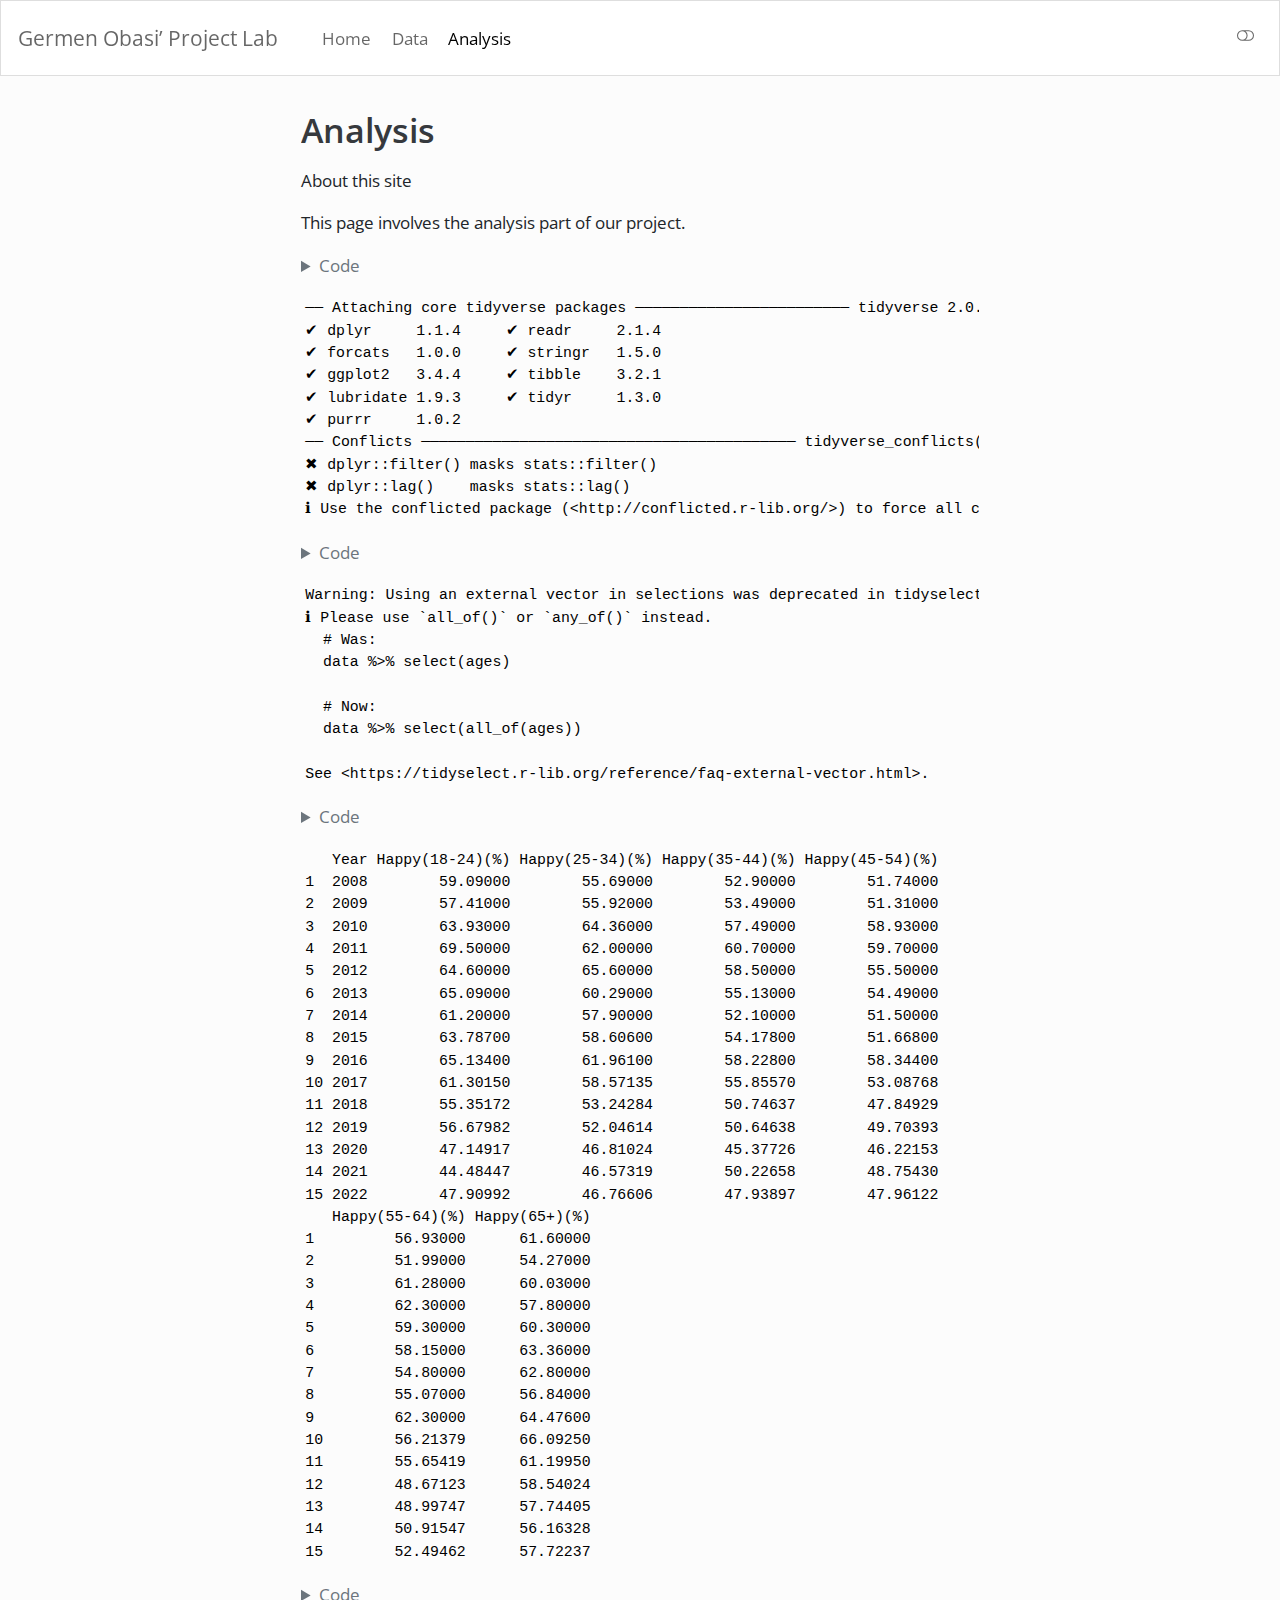
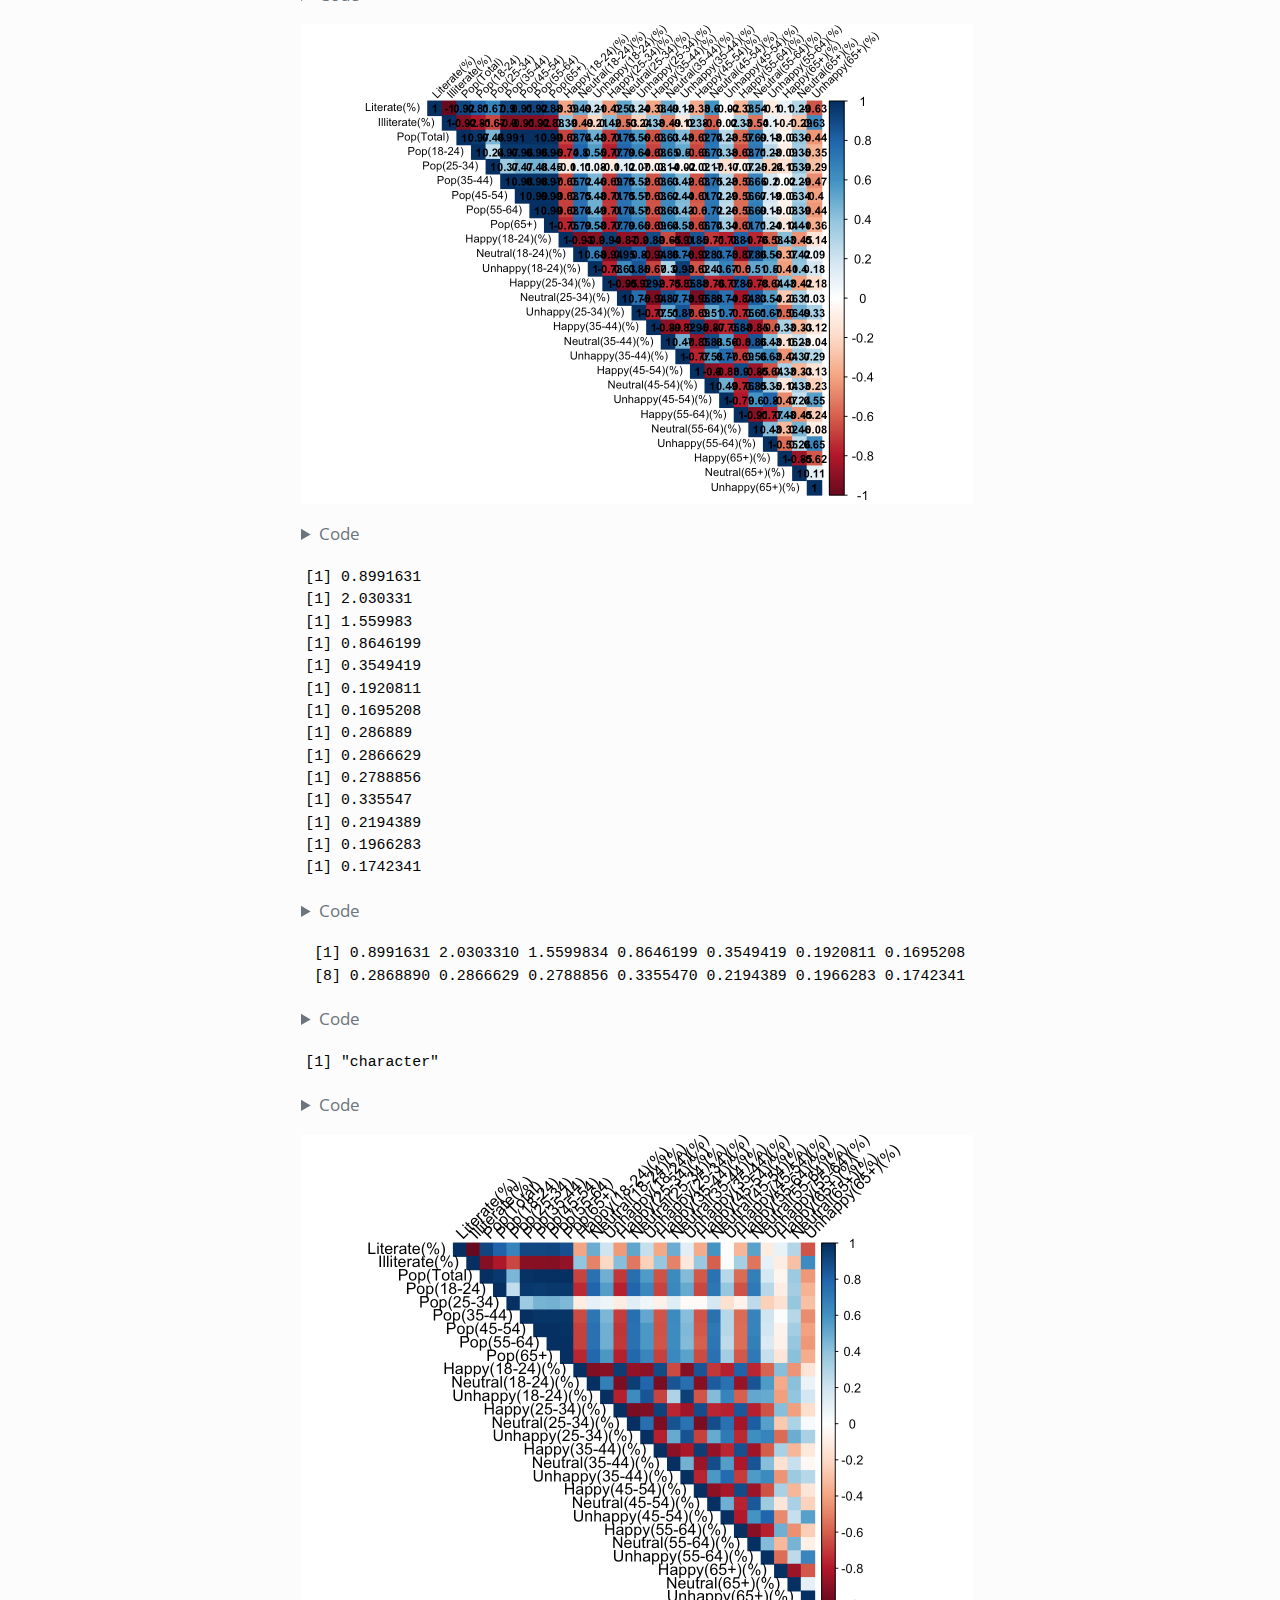
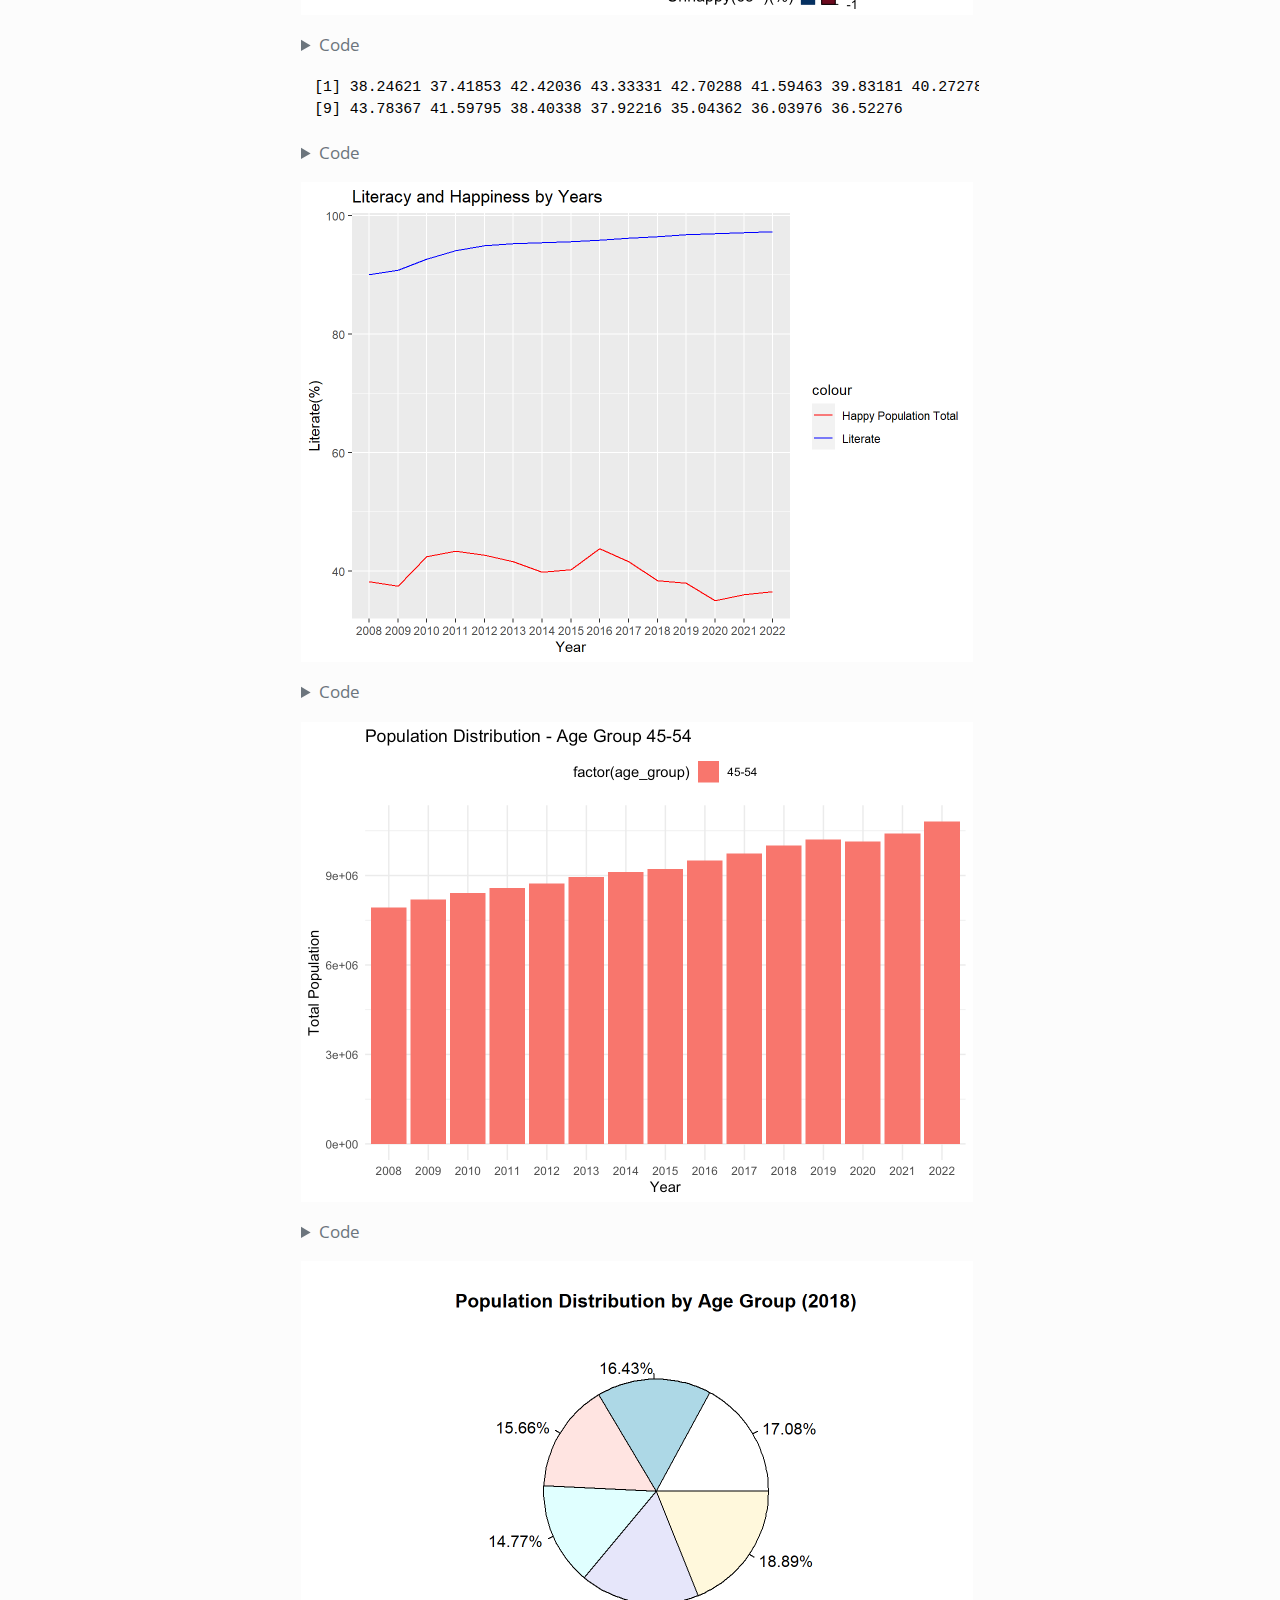
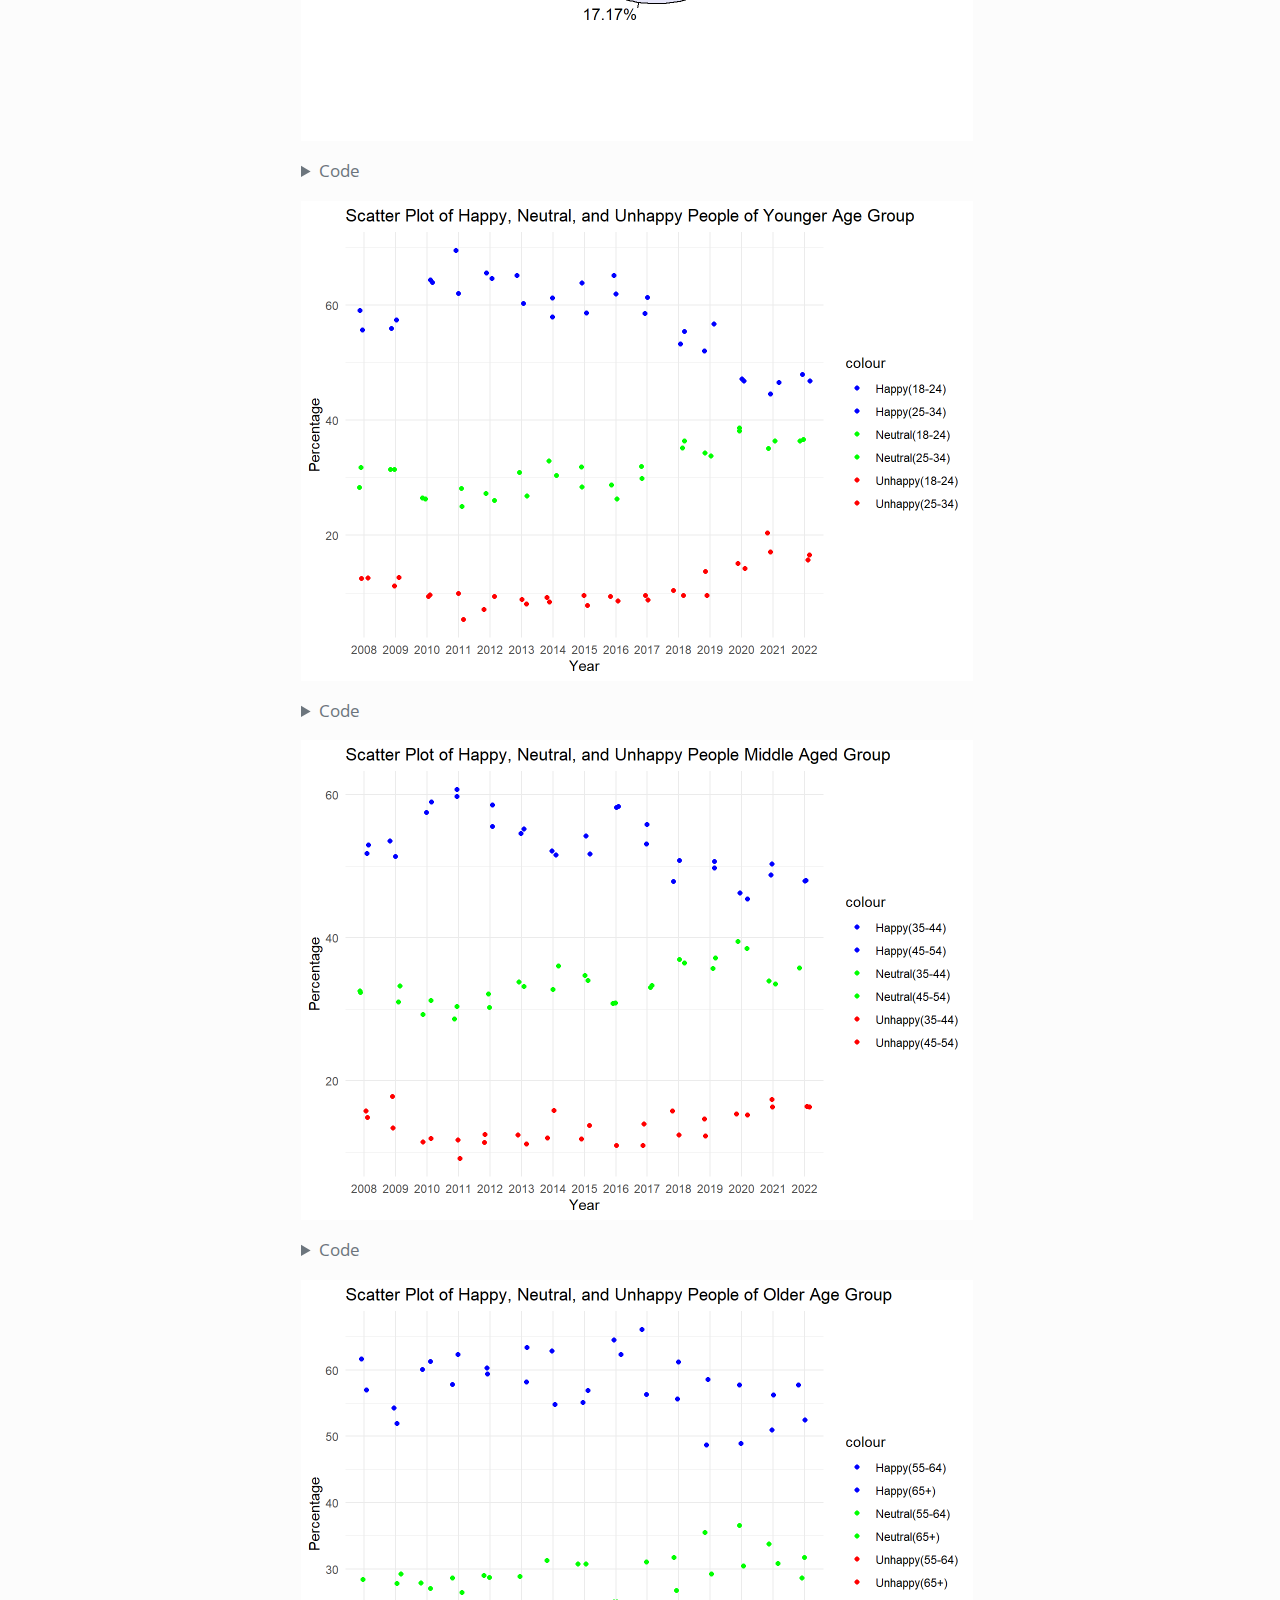
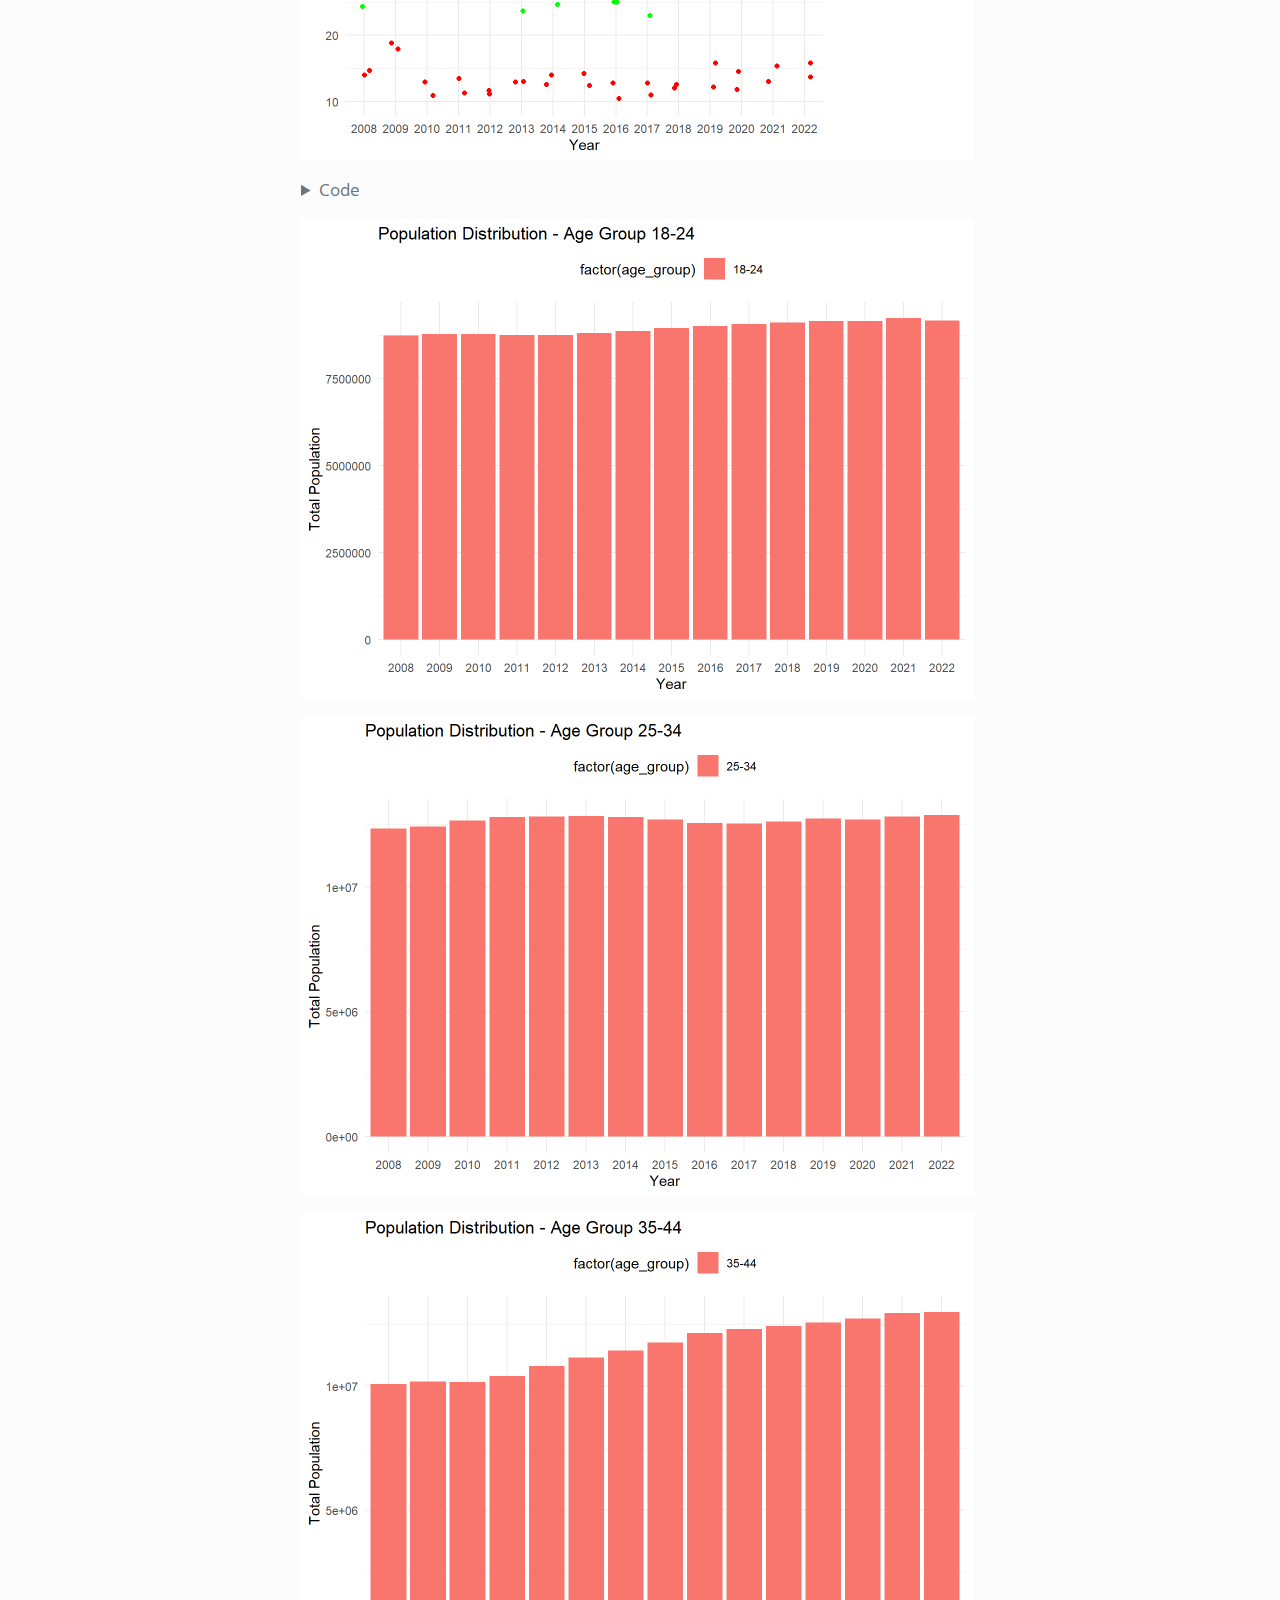
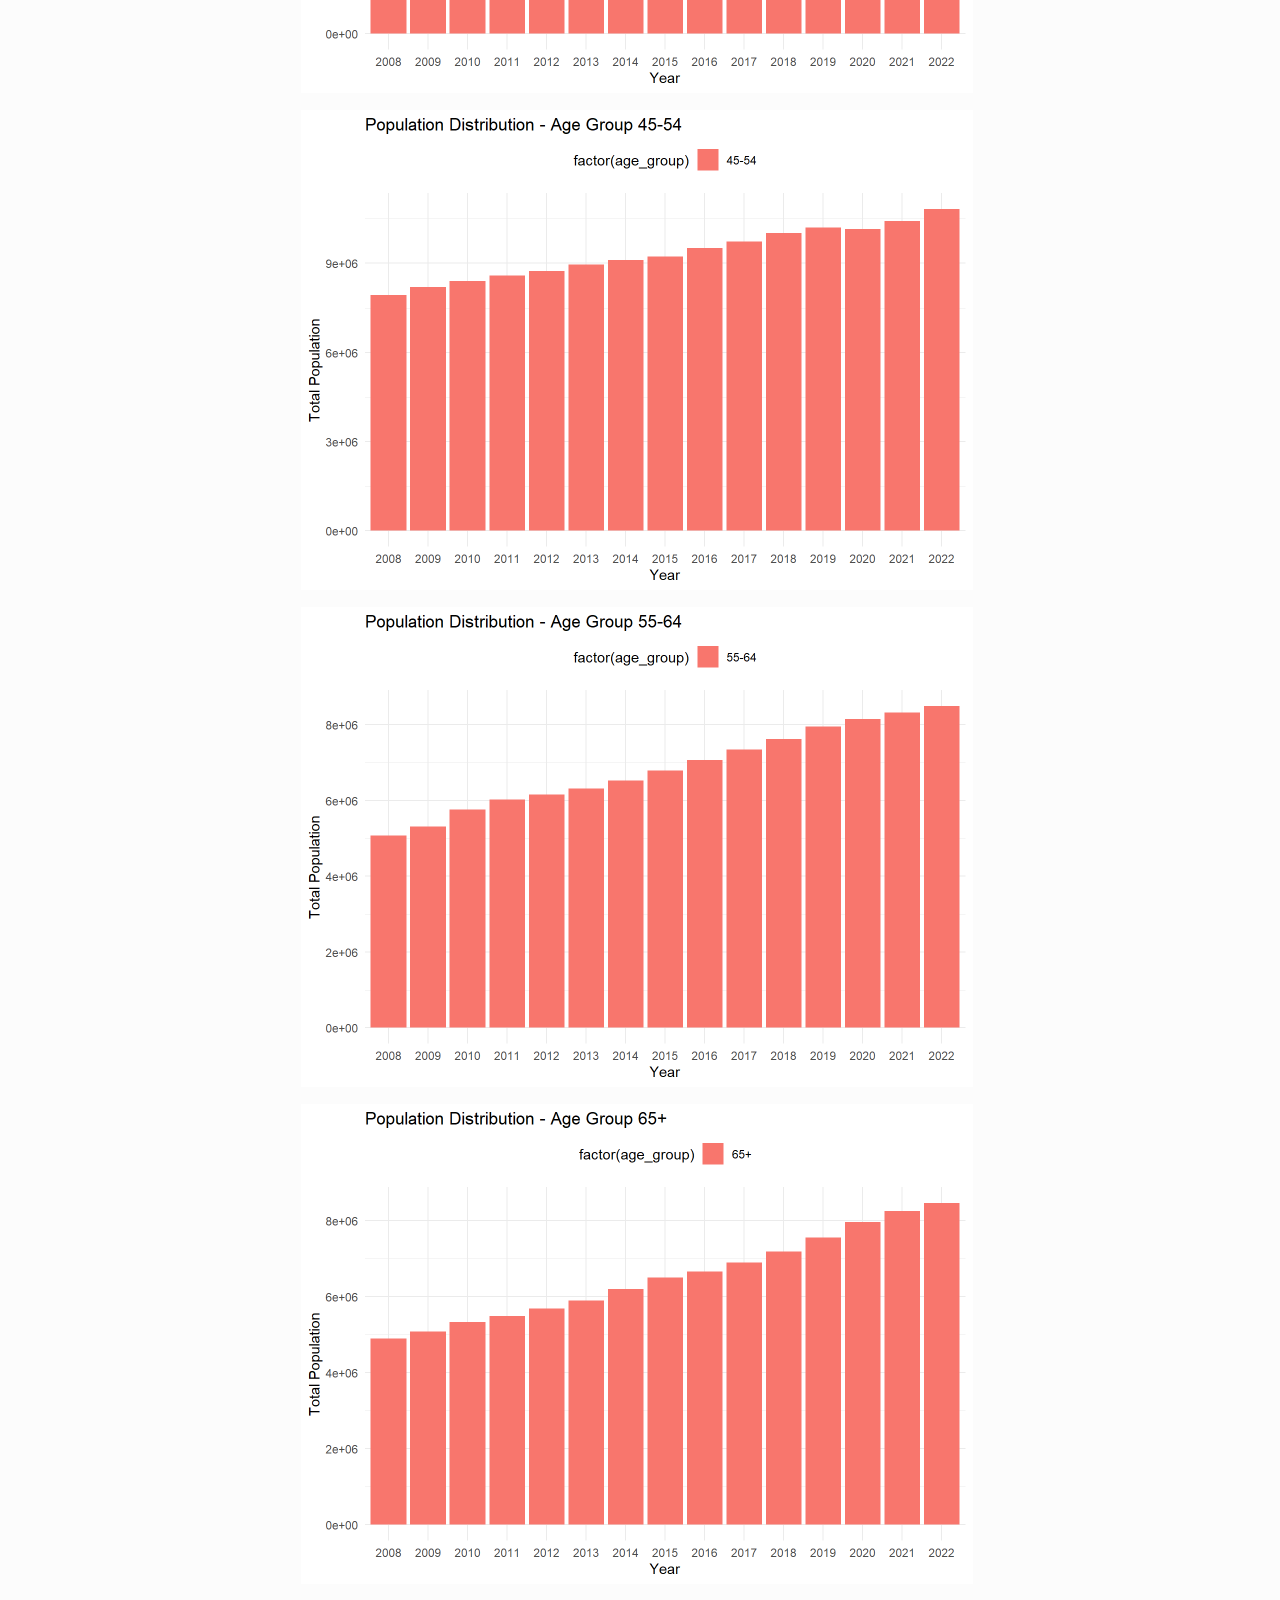
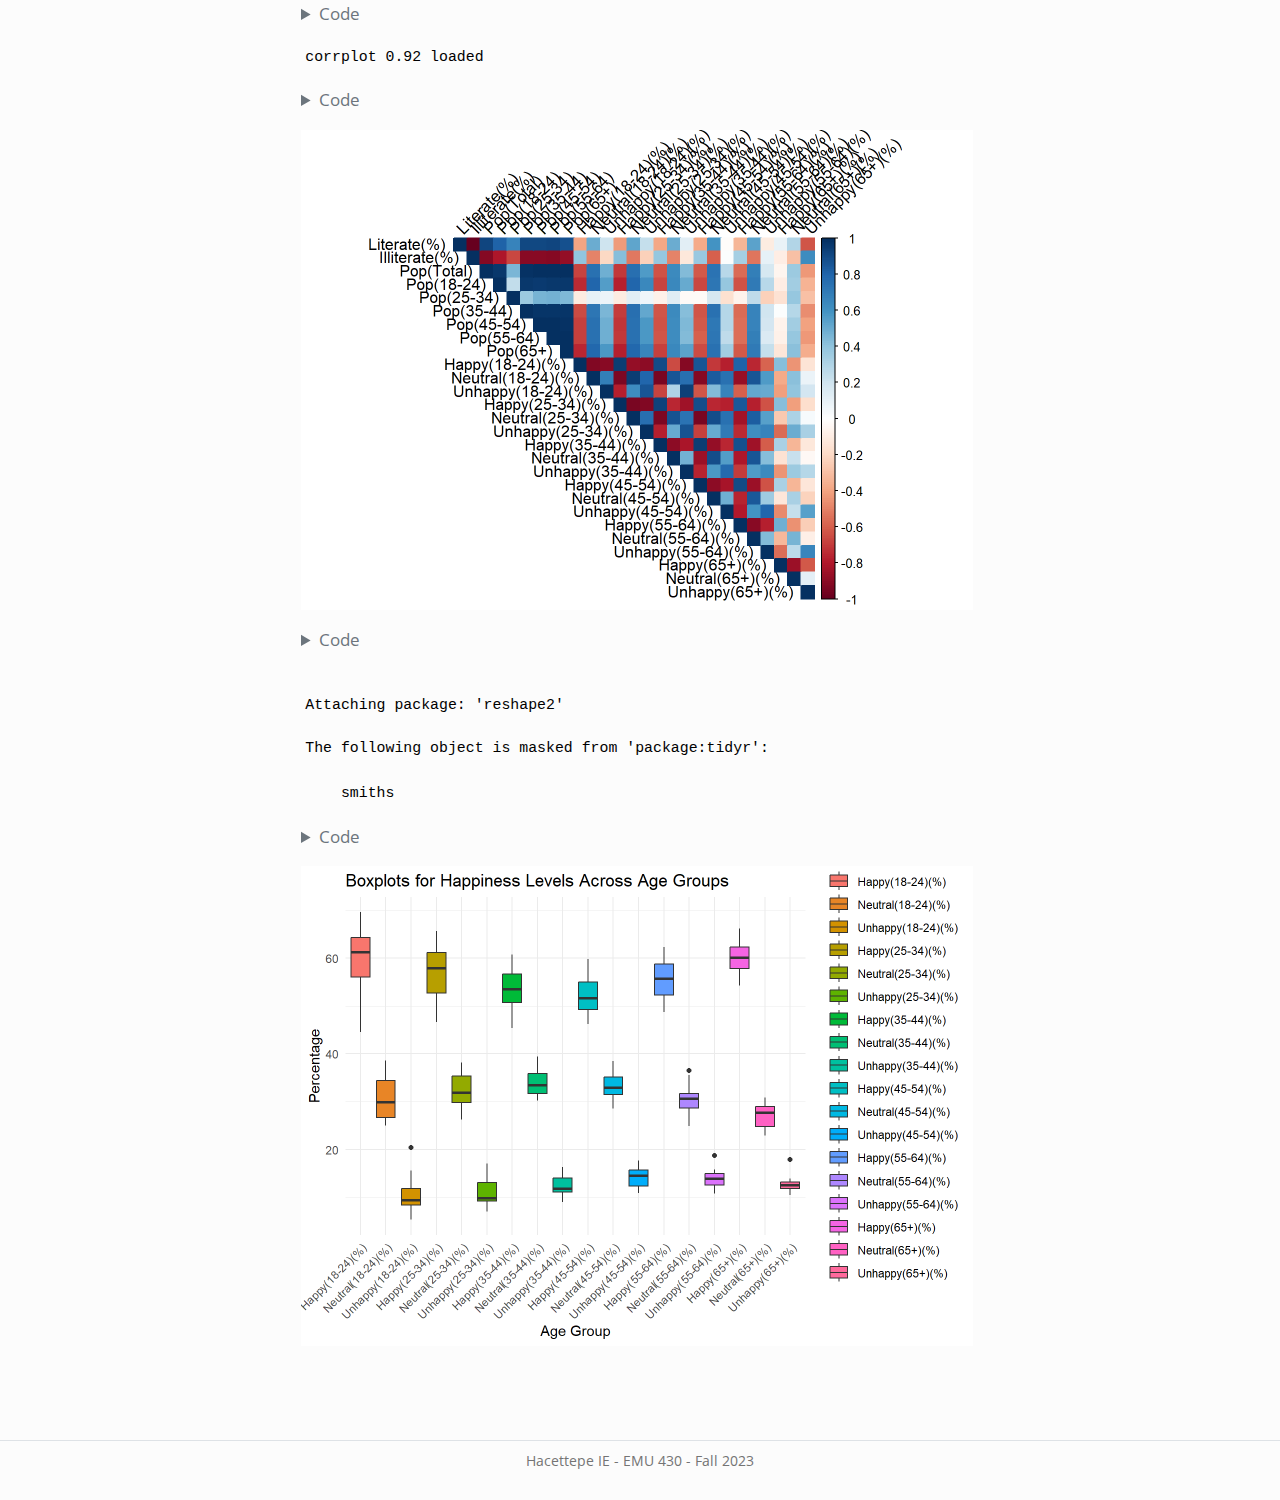
==== commit 4670b3bb: "update" ====
--- a/docs/analysis.html
+++ b/docs/analysis.html
@@ -169,7 +169,7 @@
 </header>
 
 <p>About this site</p>
-<p>print(final_data)</p>
+<p>This page involves the analysis part of our project.</p>
 <div class="cell">
 <details>
 <summary>Code</summary>
@@ -369,7 +369,7 @@
 <span id="cb19-3"><a href="#cb19-3" aria-hidden="true" tabindex="-1"></a><span class="fu">pie</span>(actual_populations, <span class="at">labels =</span> pie_labels , <span class="at">main =</span> <span class="st">"Population Distribution by Age Group (2018)"</span>)</span></code><button title="Copy to Clipboard" class="code-copy-button"><i class="bi"></i></button></pre></div>
 </details>
 <div class="cell-output-display">
-<p><img src="analysis_files/figure-html/unnamed-chunk-2-5.png" class="img-fluid" width="672"></p>
+<p><img src="analysis_files/figure-html/unnamed-chunk-1-5.png" class="img-fluid" width="672"></p>
 </div>
 </div>
 <div class="cell">
@@ -508,50 +508,48 @@
 <div class="cell">
 <details>
 <summary>Code</summary>
-<div class="sourceCode cell-code" id="cb25"><pre class="sourceCode r code-with-copy"><code class="sourceCode r"><span id="cb25-1"><a href="#cb25-1" aria-hidden="true" tabindex="-1"></a><span class="fu">library</span>(corrplot)</span></code><button title="Copy to Clipboard" class="code-copy-button"><i class="bi"></i></button></pre></div>
+<div class="sourceCode cell-code" id="cb24"><pre class="sourceCode r code-with-copy"><code class="sourceCode r"><span id="cb24-1"><a href="#cb24-1" aria-hidden="true" tabindex="-1"></a><span class="fu">library</span>(corrplot)</span></code><button title="Copy to Clipboard" class="code-copy-button"><i class="bi"></i></button></pre></div>
 </details>
 <div class="cell-output cell-output-stderr">
 <pre><code>corrplot 0.92 loaded</code></pre>
 </div>
 <details>
 <summary>Code</summary>
-<div class="sourceCode cell-code" id="cb27"><pre class="sourceCode r code-with-copy"><code class="sourceCode r"><span id="cb27-1"><a href="#cb27-1" aria-hidden="true" tabindex="-1"></a>your_data <span class="ot">&lt;-</span> <span class="fu">get</span>(<span class="fu">load</span>(<span class="st">'testing_data.RData'</span>))</span>
+<div class="sourceCode cell-code" id="cb26"><pre class="sourceCode r code-with-copy"><code class="sourceCode r"><span id="cb26-1"><a href="#cb26-1" aria-hidden="true" tabindex="-1"></a>your_data <span class="ot">&lt;-</span> <span class="fu">get</span>(<span class="fu">load</span>(<span class="st">'testing_data.RData'</span>))</span>
+<span id="cb26-2"><a href="#cb26-2" aria-hidden="true" tabindex="-1"></a></span>
+<span id="cb26-3"><a href="#cb26-3" aria-hidden="true" tabindex="-1"></a>selected_columns <span class="ot">&lt;-</span> <span class="fu">c</span>(<span class="st">"Literate(%)"</span>, <span class="st">"Illiterate(%)"</span>, <span class="st">"Pop(Total)"</span>,</span>
+<span id="cb26-4"><a href="#cb26-4" aria-hidden="true" tabindex="-1"></a>                       <span class="st">"Pop(18-24)"</span>, <span class="st">"Pop(25-34)"</span>, <span class="st">"Pop(35-44)"</span>,</span>
+<span id="cb26-5"><a href="#cb26-5" aria-hidden="true" tabindex="-1"></a>                       <span class="st">"Pop(45-54)"</span>, <span class="st">"Pop(55-64)"</span>, <span class="st">"Pop(65+)"</span>,</span>
+<span id="cb26-6"><a href="#cb26-6" aria-hidden="true" tabindex="-1"></a>                       <span class="st">"Happy(18-24)(%)"</span>, <span class="st">"Neutral(18-24)(%)"</span>, <span class="st">"Unhappy(18-24)(%)"</span>,</span>
+<span id="cb26-7"><a href="#cb26-7" aria-hidden="true" tabindex="-1"></a>                       <span class="st">"Happy(25-34)(%)"</span>, <span class="st">"Neutral(25-34)(%)"</span>, <span class="st">"Unhappy(25-34)(%)"</span>,</span>
+<span id="cb26-8"><a href="#cb26-8" aria-hidden="true" tabindex="-1"></a>                       <span class="st">"Happy(35-44)(%)"</span>, <span class="st">"Neutral(35-44)(%)"</span>, <span class="st">"Unhappy(35-44)(%)"</span>,</span>
+<span id="cb26-9"><a href="#cb26-9" aria-hidden="true" tabindex="-1"></a>                       <span class="st">"Happy(45-54)(%)"</span>, <span class="st">"Neutral(45-54)(%)"</span>, <span class="st">"Unhappy(45-54)(%)"</span>,</span>
+<span id="cb26-10"><a href="#cb26-10" aria-hidden="true" tabindex="-1"></a>                       <span class="st">"Happy(55-64)(%)"</span>, <span class="st">"Neutral(55-64)(%)"</span>, <span class="st">"Unhappy(55-64)(%)"</span>,</span>
+<span id="cb26-11"><a href="#cb26-11" aria-hidden="true" tabindex="-1"></a>                       <span class="st">"Happy(65+)(%)"</span>, <span class="st">"Neutral(65+)(%)"</span>, <span class="st">"Unhappy(65+)(%)"</span>)</span>
+<span id="cb26-12"><a href="#cb26-12" aria-hidden="true" tabindex="-1"></a></span>
+<span id="cb26-13"><a href="#cb26-13" aria-hidden="true" tabindex="-1"></a></span>
+<span id="cb26-14"><a href="#cb26-14" aria-hidden="true" tabindex="-1"></a>selected_data <span class="ot">&lt;-</span> your_data[, selected_columns]</span>
+<span id="cb26-15"><a href="#cb26-15" aria-hidden="true" tabindex="-1"></a></span>
+<span id="cb26-16"><a href="#cb26-16" aria-hidden="true" tabindex="-1"></a>selected_data[] <span class="ot">&lt;-</span> <span class="fu">lapply</span>(selected_data, <span class="cf">function</span>(x) <span class="fu">as.numeric</span>(<span class="fu">as.character</span>(x)))</span>
+<span id="cb26-17"><a href="#cb26-17" aria-hidden="true" tabindex="-1"></a></span>
+<span id="cb26-18"><a href="#cb26-18" aria-hidden="true" tabindex="-1"></a></span>
+<span id="cb26-19"><a href="#cb26-19" aria-hidden="true" tabindex="-1"></a>correlation_matrix <span class="ot">&lt;-</span> <span class="fu">cor</span>(selected_data, <span class="at">use =</span> <span class="st">"complete.obs"</span>)</span>
+<span id="cb26-20"><a href="#cb26-20" aria-hidden="true" tabindex="-1"></a></span>
+<span id="cb26-21"><a href="#cb26-21" aria-hidden="true" tabindex="-1"></a><span class="fu">corrplot</span>(correlation_matrix, <span class="at">method =</span> <span class="st">"color"</span>, <span class="at">type =</span> <span class="st">"upper"</span>, <span class="at">tl.col =</span> <span class="st">"black"</span>, <span class="at">tl.srt =</span> <span class="dv">45</span>)</span></code><button title="Copy to Clipboard" class="code-copy-button"><i class="bi"></i></button></pre></div>
+</details>
+<div class="cell-output-display">
+<p><img src="analysis_files/figure-html/unnamed-chunk-6-1.png" class="img-fluid" width="672"></p>
+</div>
+</div>
+<div class="cell">
+<details>
+<summary>Code</summary>
+<div class="sourceCode cell-code" id="cb27"><pre class="sourceCode r code-with-copy"><code class="sourceCode r"><span id="cb27-1"><a href="#cb27-1" aria-hidden="true" tabindex="-1"></a><span class="fu">library</span>(ggplot2)</span>
 <span id="cb27-2"><a href="#cb27-2" aria-hidden="true" tabindex="-1"></a></span>
-<span id="cb27-3"><a href="#cb27-3" aria-hidden="true" tabindex="-1"></a>selected_columns <span class="ot">&lt;-</span> <span class="fu">c</span>(<span class="st">"Literate(%)"</span>, <span class="st">"Illiterate(%)"</span>, <span class="st">"Pop(Total)"</span>,</span>
-<span id="cb27-4"><a href="#cb27-4" aria-hidden="true" tabindex="-1"></a>                       <span class="st">"Pop(18-24)"</span>, <span class="st">"Pop(25-34)"</span>, <span class="st">"Pop(35-44)"</span>,</span>
-<span id="cb27-5"><a href="#cb27-5" aria-hidden="true" tabindex="-1"></a>                       <span class="st">"Pop(45-54)"</span>, <span class="st">"Pop(55-64)"</span>, <span class="st">"Pop(65+)"</span>,</span>
-<span id="cb27-6"><a href="#cb27-6" aria-hidden="true" tabindex="-1"></a>                       <span class="st">"Happy(18-24)(%)"</span>, <span class="st">"Neutral(18-24)(%)"</span>, <span class="st">"Unhappy(18-24)(%)"</span>,</span>
-<span id="cb27-7"><a href="#cb27-7" aria-hidden="true" tabindex="-1"></a>                       <span class="st">"Happy(25-34)(%)"</span>, <span class="st">"Neutral(25-34)(%)"</span>, <span class="st">"Unhappy(25-34)(%)"</span>,</span>
-<span id="cb27-8"><a href="#cb27-8" aria-hidden="true" tabindex="-1"></a>                       <span class="st">"Happy(35-44)(%)"</span>, <span class="st">"Neutral(35-44)(%)"</span>, <span class="st">"Unhappy(35-44)(%)"</span>,</span>
-<span id="cb27-9"><a href="#cb27-9" aria-hidden="true" tabindex="-1"></a>                       <span class="st">"Happy(45-54)(%)"</span>, <span class="st">"Neutral(45-54)(%)"</span>, <span class="st">"Unhappy(45-54)(%)"</span>,</span>
-<span id="cb27-10"><a href="#cb27-10" aria-hidden="true" tabindex="-1"></a>                       <span class="st">"Happy(55-64)(%)"</span>, <span class="st">"Neutral(55-64)(%)"</span>, <span class="st">"Unhappy(55-64)(%)"</span>,</span>
-<span id="cb27-11"><a href="#cb27-11" aria-hidden="true" tabindex="-1"></a>                       <span class="st">"Happy(65+)(%)"</span>, <span class="st">"Neutral(65+)(%)"</span>, <span class="st">"Unhappy(65+)(%)"</span>)</span>
-<span id="cb27-12"><a href="#cb27-12" aria-hidden="true" tabindex="-1"></a></span>
-<span id="cb27-13"><a href="#cb27-13" aria-hidden="true" tabindex="-1"></a></span>
-<span id="cb27-14"><a href="#cb27-14" aria-hidden="true" tabindex="-1"></a>selected_data <span class="ot">&lt;-</span> your_data[, selected_columns]</span>
-<span id="cb27-15"><a href="#cb27-15" aria-hidden="true" tabindex="-1"></a></span>
-<span id="cb27-16"><a href="#cb27-16" aria-hidden="true" tabindex="-1"></a>selected_data[] <span class="ot">&lt;-</span> <span class="fu">lapply</span>(selected_data, <span class="cf">function</span>(x) <span class="fu">as.numeric</span>(<span class="fu">as.character</span>(x)))</span>
-<span id="cb27-17"><a href="#cb27-17" aria-hidden="true" tabindex="-1"></a></span>
-<span id="cb27-18"><a href="#cb27-18" aria-hidden="true" tabindex="-1"></a></span>
-<span id="cb27-19"><a href="#cb27-19" aria-hidden="true" tabindex="-1"></a>correlation_matrix <span class="ot">&lt;-</span> <span class="fu">cor</span>(selected_data, <span class="at">use =</span> <span class="st">"complete.obs"</span>)</span>
-<span id="cb27-20"><a href="#cb27-20" aria-hidden="true" tabindex="-1"></a></span>
-<span id="cb27-21"><a href="#cb27-21" aria-hidden="true" tabindex="-1"></a><span class="fu">corrplot</span>(correlation_matrix, <span class="at">method =</span> <span class="st">"color"</span>, <span class="at">type =</span> <span class="st">"upper"</span>, <span class="at">tl.col =</span> <span class="st">"black"</span>, <span class="at">tl.srt =</span> <span class="dv">45</span>)</span></code><button title="Copy to Clipboard" class="code-copy-button"><i class="bi"></i></button></pre></div>
-</details>
-<div class="cell-output-display">
-<p><img src="analysis_files/figure-html/unnamed-chunk-6-1.png" class="img-fluid" width="672"></p>
-</div>
-</div>
-<div class="cell">
-<details>
-<summary>Code</summary>
-<div class="sourceCode cell-code" id="cb28"><pre class="sourceCode r code-with-copy"><code class="sourceCode r"><span id="cb28-1"><a href="#cb28-1" aria-hidden="true" tabindex="-1"></a><span class="co"># Install and load ggplot2 if not already installed</span></span>
-<span id="cb28-2"><a href="#cb28-2" aria-hidden="true" tabindex="-1"></a><span class="co"># install.packages("ggplot2")</span></span>
-<span id="cb28-3"><a href="#cb28-3" aria-hidden="true" tabindex="-1"></a><span class="fu">library</span>(ggplot2)</span>
-<span id="cb28-4"><a href="#cb28-4" aria-hidden="true" tabindex="-1"></a></span>
-<span id="cb28-5"><a href="#cb28-5" aria-hidden="true" tabindex="-1"></a>your_data <span class="ot">&lt;-</span> <span class="fu">get</span>(<span class="fu">load</span>(<span class="st">'testing_data.RData'</span>))</span>
-<span id="cb28-6"><a href="#cb28-6" aria-hidden="true" tabindex="-1"></a></span>
-<span id="cb28-7"><a href="#cb28-7" aria-hidden="true" tabindex="-1"></a><span class="co"># Melt the data frame for better compatibility with ggplot2</span></span>
-<span id="cb28-8"><a href="#cb28-8" aria-hidden="true" tabindex="-1"></a><span class="fu">library</span>(reshape2)</span></code><button title="Copy to Clipboard" class="code-copy-button"><i class="bi"></i></button></pre></div>
+<span id="cb27-3"><a href="#cb27-3" aria-hidden="true" tabindex="-1"></a>your_data <span class="ot">&lt;-</span> <span class="fu">get</span>(<span class="fu">load</span>(<span class="st">'testing_data.RData'</span>))</span>
+<span id="cb27-4"><a href="#cb27-4" aria-hidden="true" tabindex="-1"></a></span>
+<span id="cb27-5"><a href="#cb27-5" aria-hidden="true" tabindex="-1"></a></span>
+<span id="cb27-6"><a href="#cb27-6" aria-hidden="true" tabindex="-1"></a><span class="fu">library</span>(reshape2)</span></code><button title="Copy to Clipboard" class="code-copy-button"><i class="bi"></i></button></pre></div>
 </details>
 <div class="cell-output cell-output-stderr">
 <pre><code>
@@ -564,24 +562,24 @@
 </div>
 <details>
 <summary>Code</summary>
-<div class="sourceCode cell-code" id="cb31"><pre class="sourceCode r code-with-copy"><code class="sourceCode r"><span id="cb31-1"><a href="#cb31-1" aria-hidden="true" tabindex="-1"></a>melted_data <span class="ot">&lt;-</span> <span class="fu">melt</span>(your_data, <span class="at">id.vars =</span> <span class="fu">c</span>(<span class="st">"Year"</span>), <span class="at">measure.vars =</span> <span class="fu">c</span>(</span>
-<span id="cb31-2"><a href="#cb31-2" aria-hidden="true" tabindex="-1"></a>  <span class="st">"Happy(18-24)(%)"</span>, <span class="st">"Neutral(18-24)(%)"</span>, <span class="st">"Unhappy(18-24)(%)"</span>,</span>
-<span id="cb31-3"><a href="#cb31-3" aria-hidden="true" tabindex="-1"></a>  <span class="st">"Happy(25-34)(%)"</span>, <span class="st">"Neutral(25-34)(%)"</span>, <span class="st">"Unhappy(25-34)(%)"</span>,</span>
-<span id="cb31-4"><a href="#cb31-4" aria-hidden="true" tabindex="-1"></a>  <span class="st">"Happy(35-44)(%)"</span>, <span class="st">"Neutral(35-44)(%)"</span>, <span class="st">"Unhappy(35-44)(%)"</span>,</span>
-<span id="cb31-5"><a href="#cb31-5" aria-hidden="true" tabindex="-1"></a>  <span class="st">"Happy(45-54)(%)"</span>, <span class="st">"Neutral(45-54)(%)"</span>, <span class="st">"Unhappy(45-54)(%)"</span>,</span>
-<span id="cb31-6"><a href="#cb31-6" aria-hidden="true" tabindex="-1"></a>  <span class="st">"Happy(55-64)(%)"</span>, <span class="st">"Neutral(55-64)(%)"</span>, <span class="st">"Unhappy(55-64)(%)"</span>,</span>
-<span id="cb31-7"><a href="#cb31-7" aria-hidden="true" tabindex="-1"></a>  <span class="st">"Happy(65+)(%)"</span>, <span class="st">"Neutral(65+)(%)"</span>, <span class="st">"Unhappy(65+)(%)"</span></span>
-<span id="cb31-8"><a href="#cb31-8" aria-hidden="true" tabindex="-1"></a>))</span>
-<span id="cb31-9"><a href="#cb31-9" aria-hidden="true" tabindex="-1"></a></span>
-<span id="cb31-10"><a href="#cb31-10" aria-hidden="true" tabindex="-1"></a><span class="co"># Plotting Boxplots for Happiness Levels with ggplot2</span></span>
-<span id="cb31-11"><a href="#cb31-11" aria-hidden="true" tabindex="-1"></a><span class="fu">ggplot</span>(melted_data, <span class="fu">aes</span>(<span class="at">x =</span> variable, <span class="at">y =</span> value, <span class="at">fill =</span> variable)) <span class="sc">+</span></span>
-<span id="cb31-12"><a href="#cb31-12" aria-hidden="true" tabindex="-1"></a>  <span class="fu">geom_boxplot</span>() <span class="sc">+</span></span>
-<span id="cb31-13"><a href="#cb31-13" aria-hidden="true" tabindex="-1"></a>  <span class="fu">labs</span>(<span class="at">title =</span> <span class="st">"Boxplots for Happiness Levels Across Age Groups"</span>,</span>
-<span id="cb31-14"><a href="#cb31-14" aria-hidden="true" tabindex="-1"></a>       <span class="at">x =</span> <span class="st">"Age Group"</span>,</span>
-<span id="cb31-15"><a href="#cb31-15" aria-hidden="true" tabindex="-1"></a>       <span class="at">y =</span> <span class="st">"Percentage"</span>,</span>
-<span id="cb31-16"><a href="#cb31-16" aria-hidden="true" tabindex="-1"></a>       <span class="at">fill =</span> <span class="st">"Happiness Level"</span>) <span class="sc">+</span></span>
-<span id="cb31-17"><a href="#cb31-17" aria-hidden="true" tabindex="-1"></a>  <span class="fu">theme_minimal</span>() <span class="sc">+</span></span>
-<span id="cb31-18"><a href="#cb31-18" aria-hidden="true" tabindex="-1"></a>  <span class="fu">theme</span>(<span class="at">axis.text.x =</span> <span class="fu">element_text</span>(<span class="at">angle =</span> <span class="dv">45</span>, <span class="at">hjust =</span> <span class="dv">1</span>))</span></code><button title="Copy to Clipboard" class="code-copy-button"><i class="bi"></i></button></pre></div>
+<div class="sourceCode cell-code" id="cb30"><pre class="sourceCode r code-with-copy"><code class="sourceCode r"><span id="cb30-1"><a href="#cb30-1" aria-hidden="true" tabindex="-1"></a>melted_data <span class="ot">&lt;-</span> <span class="fu">melt</span>(your_data, <span class="at">id.vars =</span> <span class="fu">c</span>(<span class="st">"Year"</span>), <span class="at">measure.vars =</span> <span class="fu">c</span>(</span>
+<span id="cb30-2"><a href="#cb30-2" aria-hidden="true" tabindex="-1"></a>  <span class="st">"Happy(18-24)(%)"</span>, <span class="st">"Neutral(18-24)(%)"</span>, <span class="st">"Unhappy(18-24)(%)"</span>,</span>
+<span id="cb30-3"><a href="#cb30-3" aria-hidden="true" tabindex="-1"></a>  <span class="st">"Happy(25-34)(%)"</span>, <span class="st">"Neutral(25-34)(%)"</span>, <span class="st">"Unhappy(25-34)(%)"</span>,</span>
+<span id="cb30-4"><a href="#cb30-4" aria-hidden="true" tabindex="-1"></a>  <span class="st">"Happy(35-44)(%)"</span>, <span class="st">"Neutral(35-44)(%)"</span>, <span class="st">"Unhappy(35-44)(%)"</span>,</span>
+<span id="cb30-5"><a href="#cb30-5" aria-hidden="true" tabindex="-1"></a>  <span class="st">"Happy(45-54)(%)"</span>, <span class="st">"Neutral(45-54)(%)"</span>, <span class="st">"Unhappy(45-54)(%)"</span>,</span>
+<span id="cb30-6"><a href="#cb30-6" aria-hidden="true" tabindex="-1"></a>  <span class="st">"Happy(55-64)(%)"</span>, <span class="st">"Neutral(55-64)(%)"</span>, <span class="st">"Unhappy(55-64)(%)"</span>,</span>
+<span id="cb30-7"><a href="#cb30-7" aria-hidden="true" tabindex="-1"></a>  <span class="st">"Happy(65+)(%)"</span>, <span class="st">"Neutral(65+)(%)"</span>, <span class="st">"Unhappy(65+)(%)"</span></span>
+<span id="cb30-8"><a href="#cb30-8" aria-hidden="true" tabindex="-1"></a>))</span>
+<span id="cb30-9"><a href="#cb30-9" aria-hidden="true" tabindex="-1"></a></span>
+<span id="cb30-10"><a href="#cb30-10" aria-hidden="true" tabindex="-1"></a></span>
+<span id="cb30-11"><a href="#cb30-11" aria-hidden="true" tabindex="-1"></a><span class="fu">ggplot</span>(melted_data, <span class="fu">aes</span>(<span class="at">x =</span> variable, <span class="at">y =</span> value, <span class="at">fill =</span> variable)) <span class="sc">+</span></span>
+<span id="cb30-12"><a href="#cb30-12" aria-hidden="true" tabindex="-1"></a>  <span class="fu">geom_boxplot</span>() <span class="sc">+</span></span>
+<span id="cb30-13"><a href="#cb30-13" aria-hidden="true" tabindex="-1"></a>  <span class="fu">labs</span>(<span class="at">title =</span> <span class="st">"Boxplots for Happiness Levels Across Age Groups"</span>,</span>
+<span id="cb30-14"><a href="#cb30-14" aria-hidden="true" tabindex="-1"></a>       <span class="at">x =</span> <span class="st">"Age Group"</span>,</span>
+<span id="cb30-15"><a href="#cb30-15" aria-hidden="true" tabindex="-1"></a>       <span class="at">y =</span> <span class="st">"Percentage"</span>,</span>
+<span id="cb30-16"><a href="#cb30-16" aria-hidden="true" tabindex="-1"></a>       <span class="at">fill =</span> <span class="st">"Happiness Level"</span>) <span class="sc">+</span></span>
+<span id="cb30-17"><a href="#cb30-17" aria-hidden="true" tabindex="-1"></a>  <span class="fu">theme_minimal</span>() <span class="sc">+</span></span>
+<span id="cb30-18"><a href="#cb30-18" aria-hidden="true" tabindex="-1"></a>  <span class="fu">theme</span>(<span class="at">axis.text.x =</span> <span class="fu">element_text</span>(<span class="at">angle =</span> <span class="dv">45</span>, <span class="at">hjust =</span> <span class="dv">1</span>))</span></code><button title="Copy to Clipboard" class="code-copy-button"><i class="bi"></i></button></pre></div>
 </details>
 <div class="cell-output-display">
 <p><img src="analysis_files/figure-html/unnamed-chunk-7-1.png" class="img-fluid" width="672"></p>
